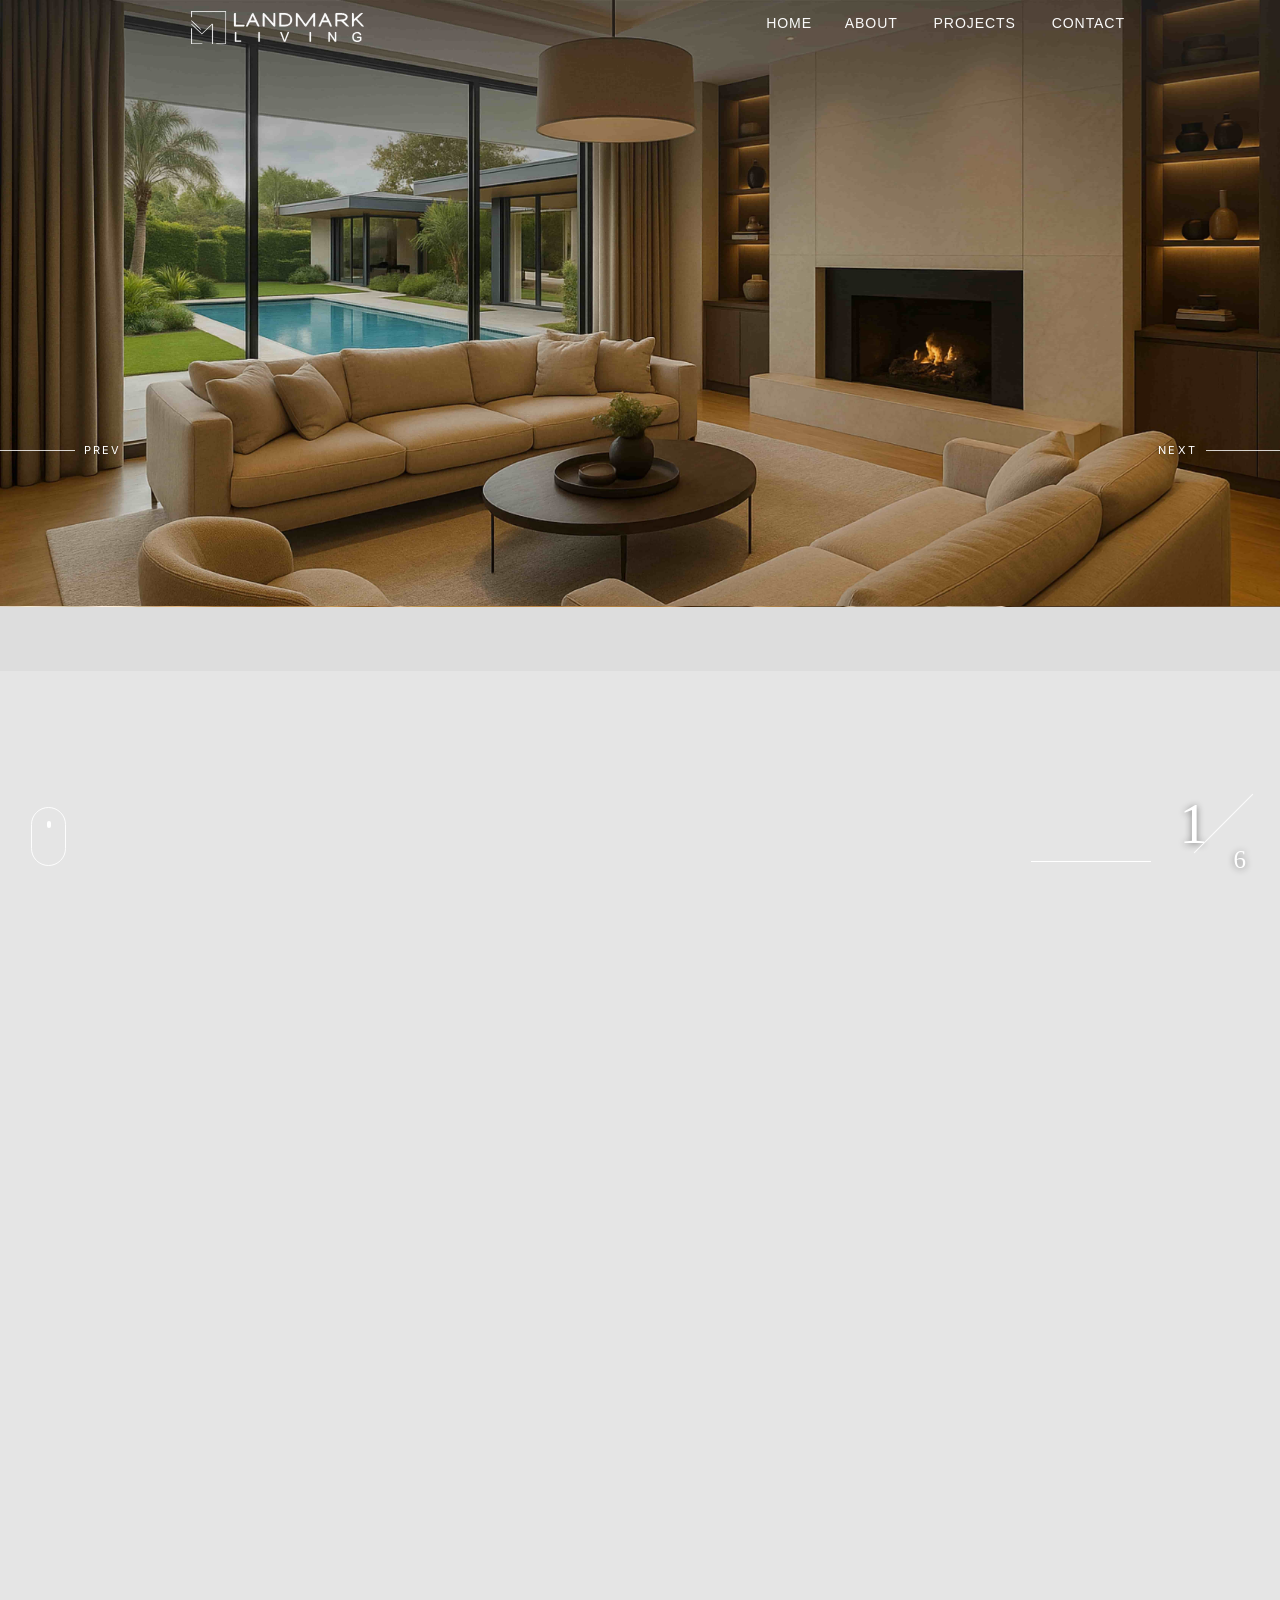
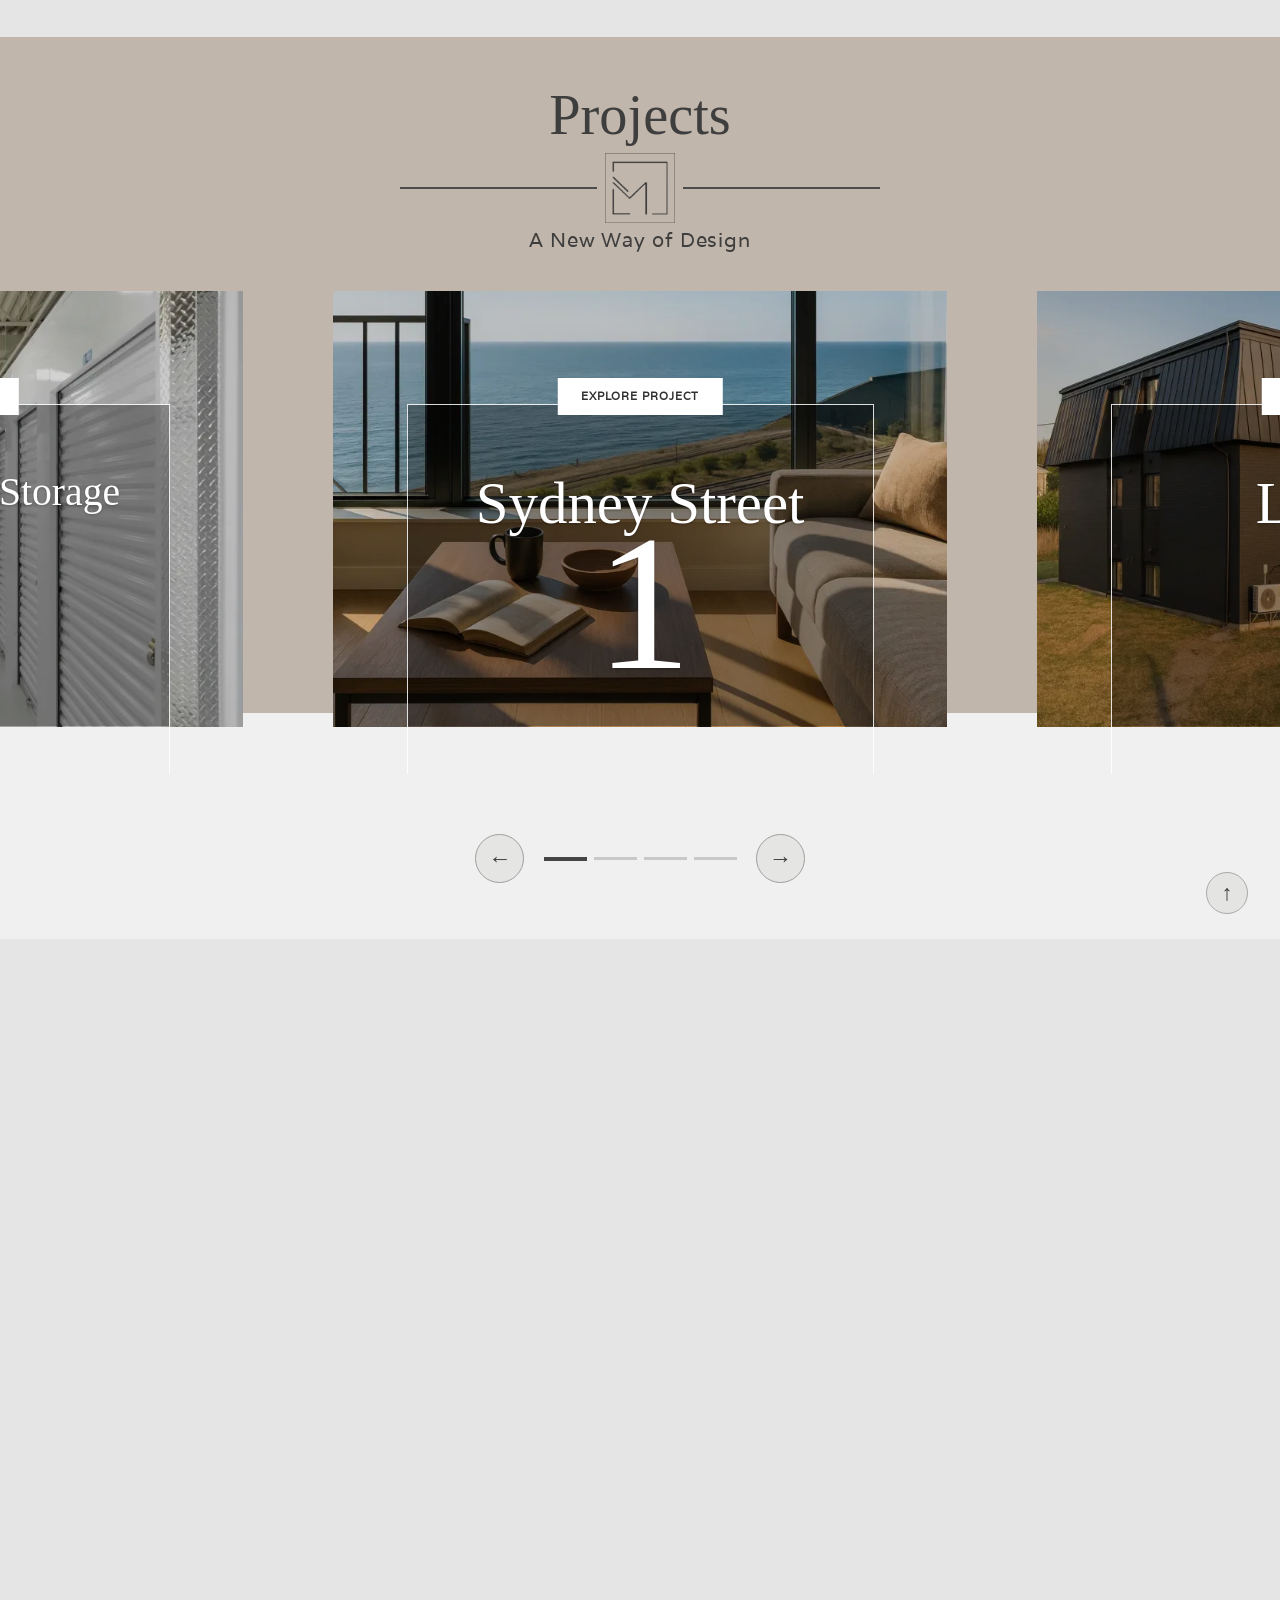
==== index.html @ d745aa83 "Update index.html" ====
<!DOCTYPE html>

<!-- This site was created in Webflow. https://webflow.com --><!-- Last Published: Sun Nov 01 2026 12:40:17 GMT+0000 (Coordinated Universal Time) --><html data-wf-domain="soheils-stupendous-site-1f546d.webflow.io" data-wf-page="688b72a095ca8d1f696fed95" data-wf-site="688b72a095ca8d1f696fec8b" data-wf-status="0" lang="en"><head><meta charset="utf-8"/><title>Landmark Living Inc.</title><meta content="Land &amp; Property Development, Community Development, Real Estate" name="description"/><meta content="Landmark Living Inc." property="og:title"/><meta content="Land &amp; Property Development, Community Development, Real Estate" property="og:description"/><meta content="https://cdn.prod.website-files.com/688b72a095ca8d1f696fec8b/68bac70689e53a8ae0db61be_Backup_of_Landmark%20Living%20Graphic%20Identity.png" property="og:image"/><meta content="Landmark Living Inc." name="twitter:title"/><meta content="Land &amp; Property Development, Community Development, Real Estate" name="twitter:description"/><meta content="website" property="og:type"/><meta content="summary_large_image" name="twitter:card"/><meta content="width=device-width, initial-scale=1" name="viewport"/><meta content="Webflow" name="generator"/><link href="cdn-assets/cdn.prod.website-files.com/688b72a095ca8d1f696fec8b/css/soheils-stupendous-site-1f546d.webflow.shared.22dd5384a.css" rel="stylesheet" type="text/css"/><link href="https://fonts.googleapis.com" rel="preconnect"/><link crossorigin="anonymous" href="https://fonts.gstatic.com" rel="preconnect"/><script src="cdn-assets/ajax.googleapis.com/ajax/libs/webfont/1.6.26/webfont.js" type="text/javascript"></script><script type="text/javascript">WebFont.load({  google: {    families: ["Droid Sans:400,700","Ubuntu:300,300italic,400,400italic,500,500italic,700,700italic","Lato:100,100italic,300,300italic,400,400italic,700,700italic,900,900italic","Varela:400","Inter:300,400,500,600,700"]  }});</script><script type="text/javascript">!function(o,c){var n=c.documentElement,t=" w-mod-";n.className+=t+"js",("ontouchstart"in o||o.DocumentTouch&&c instanceof DocumentTouch)&&(n.className+=t+"touch")}(window,document);</script><link href="cdn-assets/cdn.prod.website-files.com/688b72a095ca8d1f696fec8b/68bac8625ce5940a12f87d5a_Backup_of_Landmark%20Living%20Graphic%20Identity02.png" rel="shortcut icon" type="image/x-icon"/><link href="cdn-assets/cdn.prod.website-files.com/688b72a095ca8d1f696fec8b/68bac84bd9e0befc119d89de_Backup_of_Landmark%20Living%20Graphic%20Identity.png" rel="apple-touch-icon"/><link href="https://www.llinc.ca" rel="canonical"/><link href="site-patches.css" rel="stylesheet"/><style id="landmark-hero-controls-style">
/* LANDMARK LIVING — precision controls inspired by reference video.
   Scoped to the 6-slide Home hero only. All original images, slide motions,
   Webflow transitions, headline layouts and responsive patches remain intact. */
.slider-7.ll-film-hero { position: relative; }
.slider-7.ll-film-hero > .w-slider-arrow-left,
.slider-7.ll-film-hero > .w-slider-arrow-right {
  position: absolute !important;
  top: 50% !important;
  bottom: auto !important;
  margin: 0 !important;
  width: clamp(100px, 9.5vw, 188px) !important;
  height: 68px !important;
  display: flex !important;
  align-items: center;
  justify-content: flex-start;
  gap: 9px;
  z-index: 9;
  overflow: visible !important;
  transform: translateY(-50%);
  color: white;
  text-decoration: none;
  background: transparent;
  -webkit-tap-highlight-color: transparent;
  cursor: pointer;
  transition: opacity .24s ease;
}
.slider-7.ll-film-hero > .w-slider-arrow-left {
  left: 0 !important;
  right: auto !important;
}
.slider-7.ll-film-hero > .w-slider-arrow-right {
  right: 0 !important;
  left: auto !important;
  justify-content: flex-end;
}
.slider-7.ll-film-hero .ll-control-label {
  color: #fff;
  font: 400 11px/1.15 Inter, Arial, sans-serif;
  letter-spacing: .19em;
  text-transform: uppercase;
  text-shadow: 0 1px 8px rgba(0,0,0,.55);
  white-space: nowrap;
  transition: opacity .2s ease;
}
.slider-7.ll-film-hero .ll-control-rule {
  flex: 1 1 45px;
  display: block;
  height: 1px;
  background: rgba(255,255,255,.8);
  min-width: 28px;
  transition: background .2s ease, transform .25s ease;
}
.slider-7.ll-film-hero > .w-slider-arrow-left:hover .ll-control-rule,
.slider-7.ll-film-hero > .w-slider-arrow-right:hover .ll-control-rule {
  background: #fff;
  transform: scaleX(1.08);
}
.slider-7.ll-film-hero > .w-slider-arrow-left:hover .ll-control-label,
.slider-7.ll-film-hero > .w-slider-arrow-right:hover .ll-control-label { opacity: .72; }
.slider-7.ll-film-hero > .w-slider-arrow-left:focus-visible,
.slider-7.ll-film-hero > .w-slider-arrow-right:focus-visible,
.slider-7.ll-film-hero > .ll-mouse-cue:focus-visible {
  outline: 2px solid #fff !important;
  outline-offset: 3px;
}
/* Native Webflow dots still exist (visually hidden) so its slide engine and
   interaction events continue working; they drive the custom counter. */
.slider-7.ll-film-hero > .ll-mouse-cue {
  position: absolute;
  z-index: 9;
  left: clamp(22px, 2.45vw, 54px);
  bottom: clamp(22px, 3.8vh, 45px);
  display: block;
  width: 35px;
  height: 59px;
  border: 1.6px solid rgba(255,255,255,.9);
  border-radius: 22px;
  background: transparent;
  padding: 0;
  cursor: pointer;
  transition: opacity .2s ease;
  -webkit-tap-highlight-color: transparent;
}
.slider-7.ll-film-hero > .ll-mouse-cue:hover { opacity: .72; }
.slider-7.ll-film-hero .ll-mouse-wheel {
  position: absolute;
  left: 50%; top: 13px;
  width: 4px; height: 7px;
  border-radius: 10px;
  background: #fff;
  transform: translateX(-50%);
  animation: ll-scroll-nudge 2s ease-in-out infinite;
}
@keyframes ll-scroll-nudge {
  0%,100% {top:12px;opacity:.9;}
  75% {top:26px;opacity:.2;}
}
.slider-7.ll-film-hero > .ll-slide-index {
  position: absolute;
  z-index: 9;
  bottom: clamp(20px, 3.3vh, 40px);
  right: clamp(22px, 2.65vw, 60px);
  width: clamp(185px, 16.8vw, 322px);
  height: 104px;
  color: #fff;
  font-family: Georgia, 'Times New Roman', serif;
  pointer-events: none;
  text-shadow: 0 1px 7px rgba(0,0,0,.48);
}
.slider-7.ll-film-hero .ll-readout {
  position: absolute;
  right: 0;
  top: 0;
  height: 84px;
  width: 87px;
  display: flex;
  align-items: flex-end;
  justify-content: flex-end;
}
.slider-7.ll-film-hero .ll-current {
  font-size: 56px;
  line-height: .92;
  font-weight: 400;
  font-variant-numeric: tabular-nums;
  min-width: 30px;
  text-align: right;
}
.slider-7.ll-film-hero .ll-slash {
  height: 83px;
  width: 1px;
  display: block;
  flex: 0 0 1px;
  margin: 0 10px -15px 15px;
  background: rgba(255,255,255,.9);
  transform: rotate(45deg);
  transform-origin: center center;
}
.slider-7.ll-film-hero .ll-total {
  margin-bottom: -22px;
  font-size: 25px;
  font-variant-numeric: tabular-nums;
  font-weight: 400;
  line-height: 1;
}
.slider-7.ll-film-hero .ll-timeline {
  position: absolute;
  bottom: 8px;
  left: 0;
  width: calc(100% - 95px);
  height: 1px;
  background: rgba(255,255,255,.58);
}
.slider-7.ll-film-hero .ll-timeline-fill {
  display: block;
  height: 1px;
  width: 0;
  background: #fff;
}
@keyframes ll-slide-progress { from {width:0} to {width:100%} }
@keyframes ll-index-change { from {opacity:.35;transform:translateY(8px)} to {opacity:1;transform:translateY(0)} }
.slider-7.ll-film-hero .ll-current.ll-changed { animation: ll-index-change .45s ease both; }
@media(max-width:991px) {
  .slider-7.ll-film-hero > .w-slider-arrow-left,
  .slider-7.ll-film-hero > .w-slider-arrow-right {
    width: 100px !important;
    height: 58px !important;
  }
  .slider-7.ll-film-hero .ll-control-label { font-size: 10px; }
  .slider-7.ll-film-hero > .ll-slide-index { right: 20px; bottom: 36px; width: 190px; height: 84px; }
  .slider-7.ll-film-hero .ll-readout { transform: scale(.85);transform-origin: bottom right; }
  .slider-7.ll-film-hero .ll-timeline {width: calc(100% - 83px);}
}
@media(max-width:767px) {
  .slider-7.ll-film-hero > .w-slider-arrow-left,
  .slider-7.ll-film-hero > .w-slider-arrow-right {
    top: 57% !important;
    width: clamp(54px, 17vw, 83px) !important;
    height: 51px !important;
    gap: 5px;
  }
  .slider-7.ll-film-hero .ll-control-rule { min-width: 10px; flex-basis: 12px; }
  .slider-7.ll-film-hero .ll-control-label { font-size: 8px; letter-spacing: .1em; }
  .slider-7.ll-film-hero > .ll-mouse-cue { left: 18px; bottom: 38px; width: 25px; height: 43px; border-width: 1.3px; }
  .slider-7.ll-film-hero .ll-mouse-wheel { top: 9px; width: 3px; height: 5px; }
  .slider-7.ll-film-hero > .ll-slide-index { right: 17px; bottom: 41px; height: 72px; width: 154px; }
  .slider-7.ll-film-hero .ll-readout { top: 0; height: 59px; width: 70px; transform: none; }
  .slider-7.ll-film-hero .ll-current { font-size: 38px; min-width: 22px; }
  .slider-7.ll-film-hero .ll-slash {height: 51px; margin: 0 7px -10px 9px;}
  .slider-7.ll-film-hero .ll-total { font-size: 17px; margin-bottom: -13px; }
  .slider-7.ll-film-hero .ll-timeline {bottom: 6px;width: calc(100% - 78px);}
}
@media(max-width:359px) {
  .slider-7.ll-film-hero > .w-slider-arrow-left,
  .slider-7.ll-film-hero > .w-slider-arrow-right { width: 51px !important; }
  .slider-7.ll-film-hero .ll-control-label {font-size:7.6px;letter-spacing:0;}
}
@media(prefers-reduced-motion: reduce) {
  .slider-7.ll-film-hero .ll-mouse-wheel,
  .slider-7.ll-film-hero .ll-current.ll-changed,
  .slider-7.ll-film-hero .ll-timeline-fill { animation: none !important; }
}


/* Desktop-only trailing circular cursor shadow on the Home hero. */
.ll-pointer-echo {
  position: fixed;
  left: 0;
  top: 0;
  width: 30px;
  height: 30px;
  border-radius: 50%;
  pointer-events: none;
  z-index: 10000;
  opacity: 0;
  visibility: hidden;
  background: rgba(15, 20, 24, .33);
  border: 1px solid rgba(255, 255, 255, .12);
  box-shadow: 0 4px 13px rgba(0, 0, 0, .14);
  transform: translate3d(-100px, -100px, 0) translate(-50%, -50%);
  will-change: transform, opacity;
  transition: opacity .2s ease, visibility .2s ease;
}
.ll-pointer-echo.ll-visible { opacity: 1; visibility: visible; }
@media (hover: none), (pointer: coarse), (prefers-reduced-motion: reduce) {
  .ll-pointer-echo { display: none !important; }
}
</style><style id="llp-project-carousel-style">/* Landmark Living: Projects carousel V3 - preserve original hero, brand fonts and all site-patches */
.body > .section-4:has(+ #our-projects){margin-bottom:-155px!important}
.body > #our-projects + .section-6{margin-top:0!important;top:0!important}
#our-projects{--llp-card-width:min(48vw,880px);--llp-card-gap:clamp(62px,7vw,132px);
 position:relative!important;z-index:30!important;isolation:isolate;width:100%!important;max-width:100%!important;
 margin:0!important;overflow:hidden!important;box-sizing:border-box;
 padding:clamp(30px,3.5vw,56px) 0 clamp(40px,4vw,70px)!important;
 background:linear-gradient(to bottom,#c1b6ab 0%,#c1b6ab 75%,#f0f0f0 75%,#f0f0f0 100%)!important;
}
#our-projects *,#our-projects *::before,#our-projects *::after{box-sizing:border-box}
#our-projects .llp-sr-only,#our-projects .llp-screen-reader{position:absolute!important;width:1px!important;height:1px!important;padding:0!important;margin:-1px!important;overflow:hidden!important;clip:rect(0,0,0,0)!important;white-space:nowrap!important;border:0!important}
#our-projects .llp-intro{display:flex;position:relative;z-index:2;flex-direction:column;align-items:center;justify-content:center;width:100%;max-width:100%;margin:0 auto clamp(20px,2.8vw,40px);padding:0 16px;text-align:center;color:#3e3e3e;opacity:1!important;visibility:visible!important;transform:none!important;}
#our-projects .llp-title{margin:0 0 5px;padding:0;color:#3e3e3e;font-family:Giveny4,Giveny1,Georgia,serif!important;font-size:clamp(37px,4.4vw,68px);font-weight:400!important;line-height:1.2;text-align:center;text-transform:none;letter-spacing:0;}
#our-projects .llp-line-logo{display:flex;align-items:center;justify-content:center;gap:8px;width:min(480px,78vw);height:67px;margin:0 auto 1px}
#our-projects .llp-rule{height:2px;flex:1;background:#4c4c4c;min-width:0;}
#our-projects .llp-brand-mark{width:70px!important;height:70px!important;min-width:70px;max-width:70px!important;object-fit:contain;margin:0!important;padding:0!important;opacity:1!important;}
#our-projects .llp-subtitle{font-family:Varela,Arial,Helvetica,sans-serif!important;margin:5px 0 0;padding:0;color:#3e3e3e;font-size:clamp(16px,1.55vw,24px);font-weight:400;line-height:1.4;text-align:center}
#our-projects .llp-window{position:relative!important;display:block;width:100%;max-width:none;height:calc(var(--llp-card-width)*.78 + 60px);margin:0;padding:0;overflow:visible!important;}
#our-projects .llp-track{position:absolute;top:0;left:0;display:flex;flex-direction:row;align-items:flex-start;gap:var(--llp-card-gap);width:max-content!important;max-width:none;transform:translate3d(0,0,0);transition:none;will-change:transform;opacity:1!important;visibility:visible!important;}
#our-projects .llp-card{position:relative!important;flex:0 0 var(--llp-card-width);width:var(--llp-card-width)!important;height:calc(var(--llp-card-width)*.71);min-width:0;max-width:none;margin:0!important;padding:0!important;display:block!important;overflow:visible!important;transform:scale(.965);opacity:.75;isolation:isolate;transition:transform 880ms cubic-bezier(.22,.8,.25,1),opacity 880ms ease;}
#our-projects .llp-card.is-active{transform:scale(1);opacity:1}
#our-projects .llp-photo{position:absolute;inset:0;width:100%!important;max-width:100%!important;height:100%!important;object-fit:cover;display:block;opacity:1!important;filter:saturate(.88) brightness(.90);transition:filter 880ms ease}
#our-projects .llp-card.is-active .llp-photo{filter:saturate(1) brightness(1)}
#our-projects .llp-darken{position:absolute;inset:0;background:rgba(10,9,8,.18);pointer-events:none;z-index:1}
#our-projects .llp-frame{position:absolute;left:12%;right:12%;top:26%;height:85%;z-index:2;pointer-events:none;border:1px solid rgba(255,255,255,.85);background:linear-gradient(to bottom,rgba(0,0,0,.32) 0%,rgba(0,0,0,.32) 87%,transparent 87%,transparent 100%);}
#our-projects .llp-visit{position:absolute;top:20%;left:50%;transform:translateX(-50%);z-index:4;display:block;white-space:nowrap;text-decoration:none;background:#fff;color:#303030;padding:12px 23px;font:600 clamp(11px,.88vw,13px)/1.15 Varela,Arial,sans-serif;transition:background .25s,color .25s}
#our-projects .llp-visit:hover,#our-projects .llp-visit:focus-visible{background:#333;color:#fff}
#our-projects .llp-name,#our-projects .llp-number{position:absolute!important;z-index:3;display:block;width:auto;left:4%;right:4%;text-align:center;font-family:Giveny4,Giveny1,Georgia,serif!important;font-weight:400!important;color:#fff;pointer-events:none;text-shadow:0 1px 3px #0004;}
#our-projects .llp-name{top:41%;font-size:clamp(33px,4.6vw,77px);line-height:1.15;white-space:normal;}
#our-projects .llp-card[data-llp-project="3"] .llp-name{font-size:clamp(24px,3.1vw,48px)}
#our-projects .llp-number{top:53%;font-size:clamp(145px,15vw,260px);line-height:.85;letter-spacing:-.035em}
#our-projects .llp-footer-controls{position:relative!important;z-index:50!important;display:flex!important;align-items:center;justify-content:center;gap:clamp(13px,1.5vw,24px);width:100%;height:58px;margin:0 auto;pointer-events:auto!important;}
#our-projects .llp-arrow{display:grid;place-items:center;flex:0 0 49px;width:49px;height:49px;border:1px solid #9e9e9e;border-radius:50%;padding:0;background:#e5e5e3;color:#3e3e3e;font:400 23px/1 Georgia,serif;cursor:pointer;position:relative;z-index:60;pointer-events:auto!important;outline-offset:4px;transition:transform .25s,background .25s}
#our-projects .llp-arrow:before{content:"";position:absolute;inset:-12px;background:#7775;border-radius:50%;transform:scale(.6);opacity:0;z-index:-1;transition:transform .3s,opacity .3s}
#our-projects .llp-arrow:hover:before,#our-projects .llp-arrow:focus-visible:before{transform:scale(1);opacity:1}
#our-projects .llp-arrow:hover,#our-projects .llp-arrow:focus-visible{transform:scale(1.06);background:#d5d4d0}
#our-projects .llp-progress{display:flex;align-items:center;justify-content:center;gap:7px;position:relative;z-index:60}
#our-projects .llp-progress-dot{display:flex;align-items:center;justify-content:center;width:43px;height:20px;padding:0;border:0;background:transparent;cursor:pointer;pointer-events:auto!important;}
#our-projects .llp-progress-dot::after{content:"";width:100%;height:3px;background:#c8c8c8;transition:height .25s,background .25s}
#our-projects .llp-progress-dot[aria-current="true"]::after{height:4px;background:#444}
#our-projects .llp-back-to-top{position:absolute;z-index:50;right:clamp(15px,2.5vw,42px);bottom:clamp(16px,2vw,28px);width:42px;height:42px;display:grid;place-items:center;background:#e4e4e3;border:1px solid #aaa;border-radius:50%;font:400 22px/1 Georgia,serif;cursor:pointer;}
@media(max-width:991px){
 #our-projects{--llp-card-width:72vw;--llp-card-gap:clamp(30px,5vw,66px)}
 #our-projects .llp-name{font-size:clamp(30px,5vw,48px)}
 #our-projects .llp-card[data-llp-project="3"] .llp-name{font-size:clamp(22px,3.5vw,34px)}
 #our-projects .llp-number{font-size:clamp(118px,17vw,200px)}
}
@media(max-width:767px){
 #our-projects{--llp-card-width:78vw;--llp-card-gap:16px;padding:24px 0 50px!important;background:linear-gradient(to bottom,#c1b6ab 0%,#c1b6ab 78%,#f0f0f0 78%,#f0f0f0 100%)!important}
 #our-projects .llp-intro{margin-bottom:18px}
 #our-projects .llp-title{font-size:clamp(32px,8vw,49px)}
 #our-projects .llp-line-logo{height:48px;width:min(310px,80vw)}
 #our-projects .llp-brand-mark{width:51px!important;height:51px!important;min-width:51px}
 #our-projects .llp-subtitle{font-size:clamp(14px,3.8vw,19px)}
 #our-projects .llp-window{height:calc(var(--llp-card-width)*1.10 + 42px)}
 #our-projects .llp-card{height:calc(var(--llp-card-width)*1.10)}
 #our-projects .llp-frame{top:24%;height:87%;left:9%;right:9%}
 #our-projects .llp-visit{top:19%;padding:10px 13px;font-size:10px}
 #our-projects .llp-name{top:39%;font-size:clamp(23px,6.1vw,35px)}
 #our-projects .llp-card[data-llp-project="3"] .llp-name{font-size:clamp(18px,4.4vw,29px)}
 #our-projects .llp-number{top:54%;font-size:clamp(105px,37vw,170px)}
 #our-projects .llp-arrow{width:42px;height:42px;flex-basis:42px;font-size:18px}
 #our-projects .llp-progress-dot{width:clamp(23px,7vw,37px)}
}
@media(prefers-reduced-motion:reduce){#our-projects .llp-track,#our-projects .llp-card,#our-projects .llp-photo{transition:none!important}}

/* LLinc Our Projects V4 — continuous, reference-accurate horizontal rail.
   Keep every card the SAME size and opacity while the entire rail moves. */
#our-projects .llp-track {
  transform: translate3d(0, 0, 0);
  will-change: transform;
  backface-visibility: hidden;
}
#our-projects .llp-card,
#our-projects .llp-card.is-active {
  transform: none !important;
  opacity: 1 !important;
  transition: none !important;
  backface-visibility: hidden;
}
#our-projects .llp-photo,
#our-projects .llp-card.is-active .llp-photo {
  filter: none !important;
  transition: none !important;
}
#our-projects .llp-window {
  overflow: visible !important;
}
</style></head><body class="body"><div class="navbar w-nav" data-animation="default" data-collapse="medium" data-doc-height="1" data-duration="400" data-easing="ease" data-easing2="ease" data-no-scroll="1" data-w-id="06ab6c64-468c-b44e-1b8c-856deb96ba7f" role="banner"><img alt="" class="image-31" loading="lazy" src="cdn-assets/cdn.prod.website-files.com/688b72a095ca8d1f696fec8b/68b2c2a676f4e41ed2b5d569_logo.svg" width="173"/><div class="nav-container w-container"><nav class="nav-menu w-nav-menu" role="navigation"><div class="nav-link-wrapper"><a aria-current="page" class="nav-link w-nav-link w--current" href="index.html">Home</a><a aria-current="page" class="nav-link move-down hide-on-tab w-nav-link w--current" href="index.html">Home</a></div><div class="nav-link-wrapper"><a class="nav-link w-nav-link" href="about/index.html">About</a><a class="nav-link move-down hide-on-tab w-nav-link" href="about/index.html">About</a></div><div class="nav-link-wrapper"><a class="nav-link w-nav-link" href="projects/index.html">PROJECTS</a><a class="nav-link move-down hide-on-tab w-nav-link" href="projects/index.html">PROJECTS</a></div><div class="nav-link-wrapper"><a class="nav-link w-nav-link" href="blog/index.html">Contact</a><a class="nav-link move-down hide-on-tab w-nav-link" href="blog/index.html">Contact</a></div></nav><div class="menu-button w-nav-button"><div class="burger-icon w-icon-nav-menu"></div></div></div></div><div class="slider-7 w-slider ll-film-hero" data-animation="slide" data-autoplay="false" data-autoplay-limit="0" data-delay="6000" data-disable-swipe="true" data-duration="2400" data-easing="ease-in-out" data-hide-arrows="false" data-infinite="true" data-nav-spacing="3"><div class="mask-5 w-slider-mask"><div class="slide-13 w-slide" data-w-id="0149dde7-49af-02b6-4a04-9d9f7ae54d5e"><div class="div-block-27"><img alt="" class="image-56" loading="lazy" sizes="(max-width: 6758px) 100vw, 6758px" src="cdn-assets/cdn.prod.website-files.com/688b72a095ca8d1f696fec8b/68ce9a15f394ef82f957346e_z11111.jpg" srcset="cdn-assets/cdn.prod.website-files.com/688b72a095ca8d1f696fec8b/68ce9a15f394ef82f957346e_z11111-p-500.jpg 500w, cdn-assets/cdn.prod.website-files.com/688b72a095ca8d1f696fec8b/68ce9a15f394ef82f957346e_z11111-p-800.jpg 800w, cdn-assets/cdn.prod.website-files.com/688b72a095ca8d1f696fec8b/68ce9a15f394ef82f957346e_z11111-p-1080.jpg 1080w, cdn-assets/cdn.prod.website-files.com/688b72a095ca8d1f696fec8b/68ce9a15f394ef82f957346e_z11111-p-1600.jpg 1600w, cdn-assets/cdn.prod.website-files.com/688b72a095ca8d1f696fec8b/68ce9a15f394ef82f957346e_z11111-p-2000.jpg 2000w, cdn-assets/cdn.prod.website-files.com/688b72a095ca8d1f696fec8b/68ce9a15f394ef82f957346e_z11111-p-2600.jpg 2600w, cdn-assets/cdn.prod.website-files.com/688b72a095ca8d1f696fec8b/68ce9a15f394ef82f957346e_z11111.jpg 6758w"/></div><div class="div-block-28 w-clearfix"><img alt="" class="image-46" data-w-id="e45b8beb-96f1-a06a-77f0-f3b681bcca13" loading="lazy" sizes="(max-width: 2890px) 100vw, 2890px" src="cdn-assets/cdn.prod.website-files.com/688b72a095ca8d1f696fec8b/68bee83667e88a9b9ac01df5_140.webp" srcset="cdn-assets/cdn.prod.website-files.com/688b72a095ca8d1f696fec8b/68bee83667e88a9b9ac01df5_140-p-500.webp 500w, cdn-assets/cdn.prod.website-files.com/688b72a095ca8d1f696fec8b/68bee83667e88a9b9ac01df5_140-p-800.webp 800w, cdn-assets/cdn.prod.website-files.com/688b72a095ca8d1f696fec8b/68bee83667e88a9b9ac01df5_140-p-1080.webp 1080w, cdn-assets/cdn.prod.website-files.com/688b72a095ca8d1f696fec8b/68bee83667e88a9b9ac01df5_140-p-1600.webp 1600w, cdn-assets/cdn.prod.website-files.com/688b72a095ca8d1f696fec8b/68bee83667e88a9b9ac01df5_140-p-2000.webp 2000w, cdn-assets/cdn.prod.website-files.com/688b72a095ca8d1f696fec8b/68bee83667e88a9b9ac01df5_140.webp 2890w"/></div></div><div class="w-slide" data-w-id="4a82bcde-8d06-6606-1344-755135ab56c8"><div class="div-block-32"><img alt="" class="image-57" loading="lazy" sizes="(max-width: 6764px) 100vw, 6764px" src="cdn-assets/cdn.prod.website-files.com/688b72a095ca8d1f696fec8b/68c03a24b64b89a0865c4ca4_4565645665.webp" srcset="cdn-assets/cdn.prod.website-files.com/688b72a095ca8d1f696fec8b/68c03a24b64b89a0865c4ca4_4565645665-p-500.webp 500w, cdn-assets/cdn.prod.website-files.com/688b72a095ca8d1f696fec8b/68c03a24b64b89a0865c4ca4_4565645665-p-800.webp 800w, cdn-assets/cdn.prod.website-files.com/688b72a095ca8d1f696fec8b/68c03a24b64b89a0865c4ca4_4565645665-p-1080.webp 1080w, cdn-assets/cdn.prod.website-files.com/688b72a095ca8d1f696fec8b/68c03a24b64b89a0865c4ca4_4565645665-p-1600.webp 1600w, cdn-assets/cdn.prod.website-files.com/688b72a095ca8d1f696fec8b/68c03a24b64b89a0865c4ca4_4565645665-p-2000.webp 2000w, cdn-assets/cdn.prod.website-files.com/688b72a095ca8d1f696fec8b/68c03a24b64b89a0865c4ca4_4565645665-p-2600.webp 2600w, cdn-assets/cdn.prod.website-files.com/688b72a095ca8d1f696fec8b/68c03a24b64b89a0865c4ca4_4565645665-p-3200.webp 3200w, cdn-assets/cdn.prod.website-files.com/688b72a095ca8d1f696fec8b/68c03a24b64b89a0865c4ca4_4565645665.webp 6764w"/></div><div class="div-block-30 w-clearfix"><img alt="" class="image-46" data-w-id="4a82bcde-8d06-6606-1344-755135ab56cc" loading="lazy" sizes="(max-width: 2890px) 100vw, 2890px" src="cdn-assets/cdn.prod.website-files.com/688b72a095ca8d1f696fec8b/68c18a7f2b5c86a7fc957f7d_150.webp" srcset="cdn-assets/cdn.prod.website-files.com/688b72a095ca8d1f696fec8b/68c18a7f2b5c86a7fc957f7d_150-p-500.webp 500w, cdn-assets/cdn.prod.website-files.com/688b72a095ca8d1f696fec8b/68c18a7f2b5c86a7fc957f7d_150-p-800.webp 800w, cdn-assets/cdn.prod.website-files.com/688b72a095ca8d1f696fec8b/68c18a7f2b5c86a7fc957f7d_150-p-1080.webp 1080w, cdn-assets/cdn.prod.website-files.com/688b72a095ca8d1f696fec8b/68c18a7f2b5c86a7fc957f7d_150-p-1600.webp 1600w, cdn-assets/cdn.prod.website-files.com/688b72a095ca8d1f696fec8b/68c18a7f2b5c86a7fc957f7d_150-p-2000.webp 2000w, cdn-assets/cdn.prod.website-files.com/688b72a095ca8d1f696fec8b/68c18a7f2b5c86a7fc957f7d_150.webp 2890w"/></div></div><div class="w-slide" data-w-id="483a773e-d0bc-aca2-3d99-1b38066cc179"><div class="div-block-15"><img alt="" class="image-58" loading="lazy" sizes="100vw" src="cdn-assets/cdn.prod.website-files.com/688b72a095ca8d1f696fec8b/68aef5fd860526a0cf3b63b0_100.webp" srcset="cdn-assets/cdn.prod.website-files.com/688b72a095ca8d1f696fec8b/68aef5fd860526a0cf3b63b0_100-p-500.webp 500w, cdn-assets/cdn.prod.website-files.com/688b72a095ca8d1f696fec8b/68aef5fd860526a0cf3b63b0_100-p-800.webp 800w, cdn-assets/cdn.prod.website-files.com/688b72a095ca8d1f696fec8b/68aef5fd860526a0cf3b63b0_100-p-1080.webp 1080w, cdn-assets/cdn.prod.website-files.com/688b72a095ca8d1f696fec8b/68aef5fd860526a0cf3b63b0_100-p-1600.webp 1600w, cdn-assets/cdn.prod.website-files.com/688b72a095ca8d1f696fec8b/68aef5fd860526a0cf3b63b0_100-p-2000.webp 2000w, cdn-assets/cdn.prod.website-files.com/688b72a095ca8d1f696fec8b/68aef5fd860526a0cf3b63b0_100-p-2600.webp 2600w, cdn-assets/cdn.prod.website-files.com/688b72a095ca8d1f696fec8b/68aef5fd860526a0cf3b63b0_100-p-3200.webp 3200w, cdn-assets/cdn.prod.website-files.com/688b72a095ca8d1f696fec8b/68aef5fd860526a0cf3b63b0_100.webp 6792w"/></div><div class="div-block-29 w-clearfix"><img alt="" class="image-46" data-w-id="483a773e-d0bc-aca2-3d99-1b38066cc17d" loading="lazy" sizes="(max-width: 2890px) 100vw, 2890px" src="cdn-assets/cdn.prod.website-files.com/688b72a095ca8d1f696fec8b/68bee83680133ee2863eebe5_130.webp" srcset="cdn-assets/cdn.prod.website-files.com/688b72a095ca8d1f696fec8b/68bee83680133ee2863eebe5_130-p-500.webp 500w, cdn-assets/cdn.prod.website-files.com/688b72a095ca8d1f696fec8b/68bee83680133ee2863eebe5_130-p-800.webp 800w, cdn-assets/cdn.prod.website-files.com/688b72a095ca8d1f696fec8b/68bee83680133ee2863eebe5_130-p-1080.webp 1080w, cdn-assets/cdn.prod.website-files.com/688b72a095ca8d1f696fec8b/68bee83680133ee2863eebe5_130-p-1600.webp 1600w, cdn-assets/cdn.prod.website-files.com/688b72a095ca8d1f696fec8b/68bee83680133ee2863eebe5_130-p-2000.webp 2000w, cdn-assets/cdn.prod.website-files.com/688b72a095ca8d1f696fec8b/68bee83680133ee2863eebe5_130.webp 2890w"/></div></div><div class="w-slide" data-w-id="d68db060-246d-5f9d-cc6e-b26d3f69dde0"><div class="div-block-26"><img alt="" class="image-59" loading="lazy" sizes="100vw" src="cdn-assets/cdn.prod.website-files.com/688b72a095ca8d1f696fec8b/68bee89f7109bebee1c8350e_new.webp" srcset="cdn-assets/cdn.prod.website-files.com/688b72a095ca8d1f696fec8b/68bee89f7109bebee1c8350e_new-p-500.webp 500w, cdn-assets/cdn.prod.website-files.com/688b72a095ca8d1f696fec8b/68bee89f7109bebee1c8350e_new-p-800.webp 800w, cdn-assets/cdn.prod.website-files.com/688b72a095ca8d1f696fec8b/68bee89f7109bebee1c8350e_new-p-1080.webp 1080w, cdn-assets/cdn.prod.website-files.com/688b72a095ca8d1f696fec8b/68bee89f7109bebee1c8350e_new-p-1600.webp 1600w, cdn-assets/cdn.prod.website-files.com/688b72a095ca8d1f696fec8b/68bee89f7109bebee1c8350e_new-p-2000.webp 2000w, cdn-assets/cdn.prod.website-files.com/688b72a095ca8d1f696fec8b/68bee89f7109bebee1c8350e_new-p-2600.webp 2600w, cdn-assets/cdn.prod.website-files.com/688b72a095ca8d1f696fec8b/68bee89f7109bebee1c8350e_new-p-3200.webp 3200w, cdn-assets/cdn.prod.website-files.com/688b72a095ca8d1f696fec8b/68bee89f7109bebee1c8350e_new.webp 6758w"/></div><div class="div-block-31 w-clearfix"><img alt="" class="image-46" data-w-id="d68db060-246d-5f9d-cc6e-b26d3f69dde4" loading="lazy" sizes="(max-width: 2890px) 100vw, 2890px" src="cdn-assets/cdn.prod.website-files.com/688b72a095ca8d1f696fec8b/68c04c1c12bab5ce273ea726_78976765.webp" srcset="cdn-assets/cdn.prod.website-files.com/688b72a095ca8d1f696fec8b/68c04c1c12bab5ce273ea726_78976765-p-500.webp 500w, cdn-assets/cdn.prod.website-files.com/688b72a095ca8d1f696fec8b/68c04c1c12bab5ce273ea726_78976765-p-800.webp 800w, cdn-assets/cdn.prod.website-files.com/688b72a095ca8d1f696fec8b/68c04c1c12bab5ce273ea726_78976765-p-1080.webp 1080w, cdn-assets/cdn.prod.website-files.com/688b72a095ca8d1f696fec8b/68c04c1c12bab5ce273ea726_78976765-p-1600.webp 1600w, cdn-assets/cdn.prod.website-files.com/688b72a095ca8d1f696fec8b/68c04c1c12bab5ce273ea726_78976765-p-2000.webp 2000w, cdn-assets/cdn.prod.website-files.com/688b72a095ca8d1f696fec8b/68c04c1c12bab5ce273ea726_78976765.webp 2890w"/></div></div><div class="w-slide" data-w-id="b6235ff8-d78c-dbbc-7932-12b2502f11cb"><div class="div-block-23"><img alt="" class="image-60" loading="lazy" sizes="100vw" src="cdn-assets/cdn.prod.website-files.com/688b72a095ca8d1f696fec8b/68af04ad8ba7f6c1f60951ff_160.webp" srcset="cdn-assets/cdn.prod.website-files.com/688b72a095ca8d1f696fec8b/68af04ad8ba7f6c1f60951ff_160-p-500.webp 500w, cdn-assets/cdn.prod.website-files.com/688b72a095ca8d1f696fec8b/68af04ad8ba7f6c1f60951ff_160-p-800.webp 800w, cdn-assets/cdn.prod.website-files.com/688b72a095ca8d1f696fec8b/68af04ad8ba7f6c1f60951ff_160-p-1080.webp 1080w, cdn-assets/cdn.prod.website-files.com/688b72a095ca8d1f696fec8b/68af04ad8ba7f6c1f60951ff_160-p-1600.webp 1600w, cdn-assets/cdn.prod.website-files.com/688b72a095ca8d1f696fec8b/68af04ad8ba7f6c1f60951ff_160-p-2000.webp 2000w, cdn-assets/cdn.prod.website-files.com/688b72a095ca8d1f696fec8b/68af04ad8ba7f6c1f60951ff_160-p-2600.webp 2600w, cdn-assets/cdn.prod.website-files.com/688b72a095ca8d1f696fec8b/68af04ad8ba7f6c1f60951ff_160-p-3200.webp 3200w, cdn-assets/cdn.prod.website-files.com/688b72a095ca8d1f696fec8b/68af04ad8ba7f6c1f60951ff_160.webp 6759w"/></div><div class="div-block-22 w-clearfix"><img alt="" class="image-46" data-w-id="b6235ff8-d78c-dbbc-7932-12b2502f11cf" loading="lazy" sizes="(max-width: 2890px) 100vw, 2890px" src="cdn-assets/cdn.prod.website-files.com/688b72a095ca8d1f696fec8b/68bee83661a46aad44f8a8c2_170.webp" srcset="cdn-assets/cdn.prod.website-files.com/688b72a095ca8d1f696fec8b/68bee83661a46aad44f8a8c2_170-p-500.webp 500w, cdn-assets/cdn.prod.website-files.com/688b72a095ca8d1f696fec8b/68bee83661a46aad44f8a8c2_170-p-800.webp 800w, cdn-assets/cdn.prod.website-files.com/688b72a095ca8d1f696fec8b/68bee83661a46aad44f8a8c2_170-p-1080.webp 1080w, cdn-assets/cdn.prod.website-files.com/688b72a095ca8d1f696fec8b/68bee83661a46aad44f8a8c2_170-p-1600.webp 1600w, cdn-assets/cdn.prod.website-files.com/688b72a095ca8d1f696fec8b/68bee83661a46aad44f8a8c2_170-p-2000.webp 2000w, cdn-assets/cdn.prod.website-files.com/688b72a095ca8d1f696fec8b/68bee83661a46aad44f8a8c2_170.webp 2890w"/></div></div><div class="w-slide" data-w-id="a5c4f357-e2e9-af16-5fa2-50f8fd7167eb"><div class="div-block-47" data-w-id="1454ea5d-fd0b-e5d4-6768-c9c9866ac120"><img alt="" class="image-74" loading="lazy" sizes="(max-width: 3996px) 100vw, 3996px" src="cdn-assets/cdn.prod.website-files.com/688b72a095ca8d1f696fec8b/68e8f946579ff61729b92df9_z99999.jpg" srcset="cdn-assets/cdn.prod.website-files.com/688b72a095ca8d1f696fec8b/68e8f946579ff61729b92df9_z99999-p-500.jpg 500w, cdn-assets/cdn.prod.website-files.com/688b72a095ca8d1f696fec8b/68e8f946579ff61729b92df9_z99999-p-800.jpg 800w, cdn-assets/cdn.prod.website-files.com/688b72a095ca8d1f696fec8b/68e8f946579ff61729b92df9_z99999-p-1080.jpg 1080w, cdn-assets/cdn.prod.website-files.com/688b72a095ca8d1f696fec8b/68e8f946579ff61729b92df9_z99999-p-1600.jpg 1600w, cdn-assets/cdn.prod.website-files.com/688b72a095ca8d1f696fec8b/68e8f946579ff61729b92df9_z99999-p-2000.jpg 2000w, cdn-assets/cdn.prod.website-files.com/688b72a095ca8d1f696fec8b/68e8f946579ff61729b92df9_z99999.jpg 3996w"/></div><div class="div-block-22 w-clearfix"><img alt="" class="image-46" data-w-id="a5c4f357-e2e9-af16-5fa2-50f8fd7167ef" loading="lazy" sizes="(max-width: 2890px) 100vw, 2890px" src="cdn-assets/cdn.prod.website-files.com/688b72a095ca8d1f696fec8b/68e8f9703eb715e2ff2b17a2_z102.webp" srcset="cdn-assets/cdn.prod.website-files.com/688b72a095ca8d1f696fec8b/68e8f9703eb715e2ff2b17a2_z102-p-500.webp 500w, cdn-assets/cdn.prod.website-files.com/688b72a095ca8d1f696fec8b/68e8f9703eb715e2ff2b17a2_z102-p-800.webp 800w, cdn-assets/cdn.prod.website-files.com/688b72a095ca8d1f696fec8b/68e8f9703eb715e2ff2b17a2_z102-p-1080.webp 1080w, cdn-assets/cdn.prod.website-files.com/688b72a095ca8d1f696fec8b/68e8f9703eb715e2ff2b17a2_z102-p-1600.webp 1600w, cdn-assets/cdn.prod.website-files.com/688b72a095ca8d1f696fec8b/68e8f9703eb715e2ff2b17a2_z102-p-2000.webp 2000w, cdn-assets/cdn.prod.website-files.com/688b72a095ca8d1f696fec8b/68e8f9703eb715e2ff2b17a2_z102.webp 2890w"/></div></div></div><div aria-label="Previous slide" class="w-slider-arrow-left"><span aria-hidden="true" class="ll-control-rule"></span><span aria-hidden="true" class="ll-control-label">Prev</span></div><div aria-label="Next slide" class="w-slider-arrow-right"><span aria-hidden="true" class="ll-control-label">Next</span><span aria-hidden="true" class="ll-control-rule"></span></div><div class="slide-nav-6 w-slider-nav w-round w-num"></div>
<button aria-label="Scroll down to explore the site" class="ll-mouse-cue" type="button"><span aria-hidden="true" class="ll-mouse-wheel"></span></button>
<div aria-label="Hero slideshow progress" class="ll-slide-index"><div aria-label="Slide 1 of 6" aria-live="polite" class="ll-readout"><span class="ll-current">1</span><span aria-hidden="true" class="ll-slash"></span><span class="ll-total">6</span></div><div aria-hidden="true" class="ll-timeline"><span class="ll-timeline-fill"></span></div></div>
</div><section class="section-4"><div class="card-flex"><div class="large-card"><div class="card-text-block slide-from-left-animation"><img alt="" class="image-41" loading="lazy" sizes="90px" src="cdn-assets/cdn.prod.website-files.com/688b72a095ca8d1f696fec8b/68b2d9a6fdedba29db43b658_657657.webp" srcset="cdn-assets/cdn.prod.website-files.com/688b72a095ca8d1f696fec8b/68b2d9a6fdedba29db43b658_657657-p-500.webp 500w, cdn-assets/cdn.prod.website-files.com/688b72a095ca8d1f696fec8b/68b2d9a6fdedba29db43b658_657657.webp 734w" width="90"/><h2 class="heading-2">Home is where comfort begins</h2><h1 class="heading-26">At Landmark Living, home is More than a private space, it’s the foundation of a vibrant community. Here, comfort begins with modern design, thoughtful amenities, and a sense of belonging that transforms everyday living into something extraordinary.<br/></h1><a class="button-with-circle-icon w-inline-block" data-w-id="5636032a-1271-e473-ecbe-20e393bd2447" href="#"><p class="button-text">Explore</p><p class="button-text move-down hide-on-tab">Explore</p><div class="circle-absolute"></div></a></div></div><div class="features-image-wrapper flip-from-left-animation"><img alt="" class="image-6" data-w-id="967077d1-ba2b-95eb-8987-7de603b1a617" height="1900" loading="lazy" sizes="(max-width: 479px) 100vw, 450px" src="cdn-assets/cdn.prod.website-files.com/688b72a095ca8d1f696fec8b/68dc09ada9eb6c343b004e94_z454566.webp" srcset="cdn-assets/cdn.prod.website-files.com/688b72a095ca8d1f696fec8b/68dc09ada9eb6c343b004e94_z454566-p-500.webp 500w, cdn-assets/cdn.prod.website-files.com/688b72a095ca8d1f696fec8b/68dc09ada9eb6c343b004e94_z454566-p-800.webp 800w, cdn-assets/cdn.prod.website-files.com/688b72a095ca8d1f696fec8b/68dc09ada9eb6c343b004e94_z454566-p-1080.webp 1080w, cdn-assets/cdn.prod.website-files.com/688b72a095ca8d1f696fec8b/68dc09ada9eb6c343b004e94_z454566-p-1600.webp 1600w, cdn-assets/cdn.prod.website-files.com/688b72a095ca8d1f696fec8b/68dc09ada9eb6c343b004e94_z454566-p-2000.webp 2000w, cdn-assets/cdn.prod.website-files.com/688b72a095ca8d1f696fec8b/68dc09ada9eb6c343b004e94_z454566-p-2600.webp 2600w, cdn-assets/cdn.prod.website-files.com/688b72a095ca8d1f696fec8b/68dc09ada9eb6c343b004e94_z454566-p-3200.webp 3200w, cdn-assets/cdn.prod.website-files.com/688b72a095ca8d1f696fec8b/68dc09ada9eb6c343b004e94_z454566.webp 4802w" style="opacity:0" width="450"/></div></div></section><section aria-label="Our projects" class="llp-showcase" id="our-projects"><h2 class="llp-sr-only">Our Projects</h2><header aria-label="Our Projects — A New Way of Design" class="llp-intro">
<h2 class="llp-title">Projects</h2>
<div aria-hidden="true" class="llp-line-logo"><span class="llp-rule"></span><img alt="" class="llp-brand-mark" height="84" loading="eager" src="cdn-assets/cdn.prod.website-files.com/688b72a095ca8d1f696fec8b/68b2d9a6fdedba29db43b658_657657.webp" width="84"/><span class="llp-rule"></span></div>
<p class="llp-subtitle">A New Way of Design</p>
</header><div aria-label="Landmark Living projects" aria-roledescription="carousel" class="llp-window"><div class="llp-track" id="llpTrack"><article aria-label="1 of 4: Sydney Street" aria-roledescription="slide" class="llp-card" data-llp-project="0">
<img alt="Sydney Street project" class="llp-photo" decoding="async" loading="eager" sizes="(max-width: 767px) 78vw, (max-width: 991px) 72vw, min(44.8vw, 860px)" src="cdn-assets/cdn.prod.website-files.com/688b72a095ca8d1f696fec8b/6900dfc4b56b2a346b41b884_2.webp" srcset="cdn-assets/cdn.prod.website-files.com/688b72a095ca8d1f696fec8b/6900dfc4b56b2a346b41b884_2-p-500.webp 500w, cdn-assets/cdn.prod.website-files.com/688b72a095ca8d1f696fec8b/6900dfc4b56b2a346b41b884_2-p-800.webp 800w, cdn-assets/cdn.prod.website-files.com/688b72a095ca8d1f696fec8b/6900dfc4b56b2a346b41b884_2-p-1080.webp 1080w, cdn-assets/cdn.prod.website-files.com/688b72a095ca8d1f696fec8b/6900dfc4b56b2a346b41b884_2-p-1600.webp 1600w, cdn-assets/cdn.prod.website-files.com/688b72a095ca8d1f696fec8b/6900dfc4b56b2a346b41b884_2-p-2000.webp 2000w, cdn-assets/cdn.prod.website-files.com/688b72a095ca8d1f696fec8b/6900dfc4b56b2a346b41b884_2-p-2600.webp 2600w, cdn-assets/cdn.prod.website-files.com/688b72a095ca8d1f696fec8b/6900dfc4b56b2a346b41b884_2-p-3200.webp 3200w, cdn-assets/cdn.prod.website-files.com/688b72a095ca8d1f696fec8b/6900dfc4b56b2a346b41b884_2.webp 4611w"/>
<span aria-hidden="true" class="llp-darken"></span>
<span aria-hidden="true" class="llp-frame"></span>
<a class="llp-visit" href="projects/">EXPLORE PROJECT</a>
<span class="llp-name">Sydney Street</span><span aria-hidden="true" class="llp-number">1</span>
</article><article aria-label="2 of 4: LM460" aria-roledescription="slide" class="llp-card" data-llp-project="1">
<img alt="LM460 project" class="llp-photo" decoding="async" loading="lazy" sizes="(max-width: 767px) 78vw, (max-width: 991px) 72vw, min(44.8vw, 860px)" src="cdn-assets/cdn.prod.website-files.com/688b72a095ca8d1f696fec8b/6900dfdfe83084a5d5286896_00.webp" srcset="cdn-assets/cdn.prod.website-files.com/688b72a095ca8d1f696fec8b/6900dfdfe83084a5d5286896_00-p-500.webp 500w, cdn-assets/cdn.prod.website-files.com/688b72a095ca8d1f696fec8b/6900dfdfe83084a5d5286896_00-p-800.webp 800w, cdn-assets/cdn.prod.website-files.com/688b72a095ca8d1f696fec8b/6900dfdfe83084a5d5286896_00-p-1080.webp 1080w, cdn-assets/cdn.prod.website-files.com/688b72a095ca8d1f696fec8b/6900dfdfe83084a5d5286896_00-p-1600.webp 1600w, cdn-assets/cdn.prod.website-files.com/688b72a095ca8d1f696fec8b/6900dfdfe83084a5d5286896_00-p-2000.webp 2000w, cdn-assets/cdn.prod.website-files.com/688b72a095ca8d1f696fec8b/6900dfdfe83084a5d5286896_00-p-2600.webp 2600w, cdn-assets/cdn.prod.website-files.com/688b72a095ca8d1f696fec8b/6900dfdfe83084a5d5286896_00-p-3200.webp 3200w, cdn-assets/cdn.prod.website-files.com/688b72a095ca8d1f696fec8b/6900dfdfe83084a5d5286896_00.webp 4612w"/>
<span aria-hidden="true" class="llp-darken"></span>
<span aria-hidden="true" class="llp-frame"></span>
<a class="llp-visit" href="projects/">EXPLORE PROJECT</a>
<span class="llp-name">LM460</span><span aria-hidden="true" class="llp-number">2</span>
</article><article aria-label="3 of 4: Millennium Drive" aria-roledescription="slide" class="llp-card" data-llp-project="2">
<img alt="Millennium Drive project" class="llp-photo" decoding="async" loading="lazy" sizes="(max-width: 767px) 78vw, (max-width: 991px) 72vw, min(44.8vw, 860px)" src="cdn-assets/cdn.prod.website-files.com/688b72a095ca8d1f696fec8b/68ce8db1da95556b8fa1b812_z.webp" srcset="cdn-assets/cdn.prod.website-files.com/688b72a095ca8d1f696fec8b/68ce8db1da95556b8fa1b812_z-p-500.webp 500w, cdn-assets/cdn.prod.website-files.com/688b72a095ca8d1f696fec8b/68ce8db1da95556b8fa1b812_z-p-800.webp 800w, cdn-assets/cdn.prod.website-files.com/688b72a095ca8d1f696fec8b/68ce8db1da95556b8fa1b812_z-p-1080.webp 1080w, cdn-assets/cdn.prod.website-files.com/688b72a095ca8d1f696fec8b/68ce8db1da95556b8fa1b812_z-p-1600.webp 1600w, cdn-assets/cdn.prod.website-files.com/688b72a095ca8d1f696fec8b/68ce8db1da95556b8fa1b812_z-p-2000.webp 2000w, cdn-assets/cdn.prod.website-files.com/688b72a095ca8d1f696fec8b/68ce8db1da95556b8fa1b812_z-p-2600.webp 2600w, cdn-assets/cdn.prod.website-files.com/688b72a095ca8d1f696fec8b/68ce8db1da95556b8fa1b812_z-p-3200.webp 3200w, cdn-assets/cdn.prod.website-files.com/688b72a095ca8d1f696fec8b/68ce8db1da95556b8fa1b812_z.webp 4612w"/>
<span aria-hidden="true" class="llp-darken"></span>
<span aria-hidden="true" class="llp-frame"></span>
<a class="llp-visit" href="projects/">EXPLORE PROJECT</a>
<span class="llp-name">Millennium Drive</span><span aria-hidden="true" class="llp-number">3</span>
</article><article aria-label="4 of 4: Landmark Self Storage" aria-roledescription="slide" class="llp-card" data-llp-project="3">
<img alt="Landmark Self Storage project" class="llp-photo" decoding="async" loading="lazy" sizes="(max-width: 767px) 78vw, (max-width: 991px) 72vw, min(44.8vw, 860px)" src="cdn-assets/cdn.prod.website-files.com/688b72a095ca8d1f696fec8b/68bda60b6171d3f7d5f35262_1002.webp" srcset="cdn-assets/cdn.prod.website-files.com/688b72a095ca8d1f696fec8b/68bda60b6171d3f7d5f35262_1002-p-500.webp 500w, cdn-assets/cdn.prod.website-files.com/688b72a095ca8d1f696fec8b/68bda60b6171d3f7d5f35262_1002-p-800.webp 800w, cdn-assets/cdn.prod.website-files.com/688b72a095ca8d1f696fec8b/68bda60b6171d3f7d5f35262_1002-p-1080.webp 1080w, cdn-assets/cdn.prod.website-files.com/688b72a095ca8d1f696fec8b/68bda60b6171d3f7d5f35262_1002-p-1600.webp 1600w, cdn-assets/cdn.prod.website-files.com/688b72a095ca8d1f696fec8b/68bda60b6171d3f7d5f35262_1002-p-2000.webp 2000w, cdn-assets/cdn.prod.website-files.com/688b72a095ca8d1f696fec8b/68bda60b6171d3f7d5f35262_1002-p-2600.webp 2600w, cdn-assets/cdn.prod.website-files.com/688b72a095ca8d1f696fec8b/68bda60b6171d3f7d5f35262_1002-p-3200.webp 3200w, cdn-assets/cdn.prod.website-files.com/688b72a095ca8d1f696fec8b/68bda60b6171d3f7d5f35262_1002.webp 4612w"/>
<span aria-hidden="true" class="llp-darken"></span>
<span aria-hidden="true" class="llp-frame"></span>
<a class="llp-visit" href="https://landmarknb.com/" rel="noopener noreferrer" target="_blank">EXPLORE PROJECT</a>
<span class="llp-name">Landmark Self Storage</span><span aria-hidden="true" class="llp-number">4</span>
</article><article aria-label="1 of 4: Sydney Street" aria-roledescription="slide" class="llp-card" data-llp-project="0">
<img alt="Sydney Street project" class="llp-photo" decoding="async" loading="eager" sizes="(max-width: 767px) 78vw, (max-width: 991px) 72vw, min(44.8vw, 860px)" src="cdn-assets/cdn.prod.website-files.com/688b72a095ca8d1f696fec8b/6900dfc4b56b2a346b41b884_2.webp" srcset="cdn-assets/cdn.prod.website-files.com/688b72a095ca8d1f696fec8b/6900dfc4b56b2a346b41b884_2-p-500.webp 500w, cdn-assets/cdn.prod.website-files.com/688b72a095ca8d1f696fec8b/6900dfc4b56b2a346b41b884_2-p-800.webp 800w, cdn-assets/cdn.prod.website-files.com/688b72a095ca8d1f696fec8b/6900dfc4b56b2a346b41b884_2-p-1080.webp 1080w, cdn-assets/cdn.prod.website-files.com/688b72a095ca8d1f696fec8b/6900dfc4b56b2a346b41b884_2-p-1600.webp 1600w, cdn-assets/cdn.prod.website-files.com/688b72a095ca8d1f696fec8b/6900dfc4b56b2a346b41b884_2-p-2000.webp 2000w, cdn-assets/cdn.prod.website-files.com/688b72a095ca8d1f696fec8b/6900dfc4b56b2a346b41b884_2-p-2600.webp 2600w, cdn-assets/cdn.prod.website-files.com/688b72a095ca8d1f696fec8b/6900dfc4b56b2a346b41b884_2-p-3200.webp 3200w, cdn-assets/cdn.prod.website-files.com/688b72a095ca8d1f696fec8b/6900dfc4b56b2a346b41b884_2.webp 4611w"/>
<span aria-hidden="true" class="llp-darken"></span>
<span aria-hidden="true" class="llp-frame"></span>
<a class="llp-visit" href="projects/">EXPLORE PROJECT</a>
<span class="llp-name">Sydney Street</span><span aria-hidden="true" class="llp-number">1</span>
</article><article aria-label="2 of 4: LM460" aria-roledescription="slide" class="llp-card" data-llp-project="1">
<img alt="LM460 project" class="llp-photo" decoding="async" loading="lazy" sizes="(max-width: 767px) 78vw, (max-width: 991px) 72vw, min(44.8vw, 860px)" src="cdn-assets/cdn.prod.website-files.com/688b72a095ca8d1f696fec8b/6900dfdfe83084a5d5286896_00.webp" srcset="cdn-assets/cdn.prod.website-files.com/688b72a095ca8d1f696fec8b/6900dfdfe83084a5d5286896_00-p-500.webp 500w, cdn-assets/cdn.prod.website-files.com/688b72a095ca8d1f696fec8b/6900dfdfe83084a5d5286896_00-p-800.webp 800w, cdn-assets/cdn.prod.website-files.com/688b72a095ca8d1f696fec8b/6900dfdfe83084a5d5286896_00-p-1080.webp 1080w, cdn-assets/cdn.prod.website-files.com/688b72a095ca8d1f696fec8b/6900dfdfe83084a5d5286896_00-p-1600.webp 1600w, cdn-assets/cdn.prod.website-files.com/688b72a095ca8d1f696fec8b/6900dfdfe83084a5d5286896_00-p-2000.webp 2000w, cdn-assets/cdn.prod.website-files.com/688b72a095ca8d1f696fec8b/6900dfdfe83084a5d5286896_00-p-2600.webp 2600w, cdn-assets/cdn.prod.website-files.com/688b72a095ca8d1f696fec8b/6900dfdfe83084a5d5286896_00-p-3200.webp 3200w, cdn-assets/cdn.prod.website-files.com/688b72a095ca8d1f696fec8b/6900dfdfe83084a5d5286896_00.webp 4612w"/>
<span aria-hidden="true" class="llp-darken"></span>
<span aria-hidden="true" class="llp-frame"></span>
<a class="llp-visit" href="projects/">EXPLORE PROJECT</a>
<span class="llp-name">LM460</span><span aria-hidden="true" class="llp-number">2</span>
</article><article aria-label="3 of 4: Millennium Drive" aria-roledescription="slide" class="llp-card" data-llp-project="2">
<img alt="Millennium Drive project" class="llp-photo" decoding="async" loading="lazy" sizes="(max-width: 767px) 78vw, (max-width: 991px) 72vw, min(44.8vw, 860px)" src="cdn-assets/cdn.prod.website-files.com/688b72a095ca8d1f696fec8b/68ce8db1da95556b8fa1b812_z.webp" srcset="cdn-assets/cdn.prod.website-files.com/688b72a095ca8d1f696fec8b/68ce8db1da95556b8fa1b812_z-p-500.webp 500w, cdn-assets/cdn.prod.website-files.com/688b72a095ca8d1f696fec8b/68ce8db1da95556b8fa1b812_z-p-800.webp 800w, cdn-assets/cdn.prod.website-files.com/688b72a095ca8d1f696fec8b/68ce8db1da95556b8fa1b812_z-p-1080.webp 1080w, cdn-assets/cdn.prod.website-files.com/688b72a095ca8d1f696fec8b/68ce8db1da95556b8fa1b812_z-p-1600.webp 1600w, cdn-assets/cdn.prod.website-files.com/688b72a095ca8d1f696fec8b/68ce8db1da95556b8fa1b812_z-p-2000.webp 2000w, cdn-assets/cdn.prod.website-files.com/688b72a095ca8d1f696fec8b/68ce8db1da95556b8fa1b812_z-p-2600.webp 2600w, cdn-assets/cdn.prod.website-files.com/688b72a095ca8d1f696fec8b/68ce8db1da95556b8fa1b812_z-p-3200.webp 3200w, cdn-assets/cdn.prod.website-files.com/688b72a095ca8d1f696fec8b/68ce8db1da95556b8fa1b812_z.webp 4612w"/>
<span aria-hidden="true" class="llp-darken"></span>
<span aria-hidden="true" class="llp-frame"></span>
<a class="llp-visit" href="projects/">EXPLORE PROJECT</a>
<span class="llp-name">Millennium Drive</span><span aria-hidden="true" class="llp-number">3</span>
</article><article aria-label="4 of 4: Landmark Self Storage" aria-roledescription="slide" class="llp-card" data-llp-project="3">
<img alt="Landmark Self Storage project" class="llp-photo" decoding="async" loading="lazy" sizes="(max-width: 767px) 78vw, (max-width: 991px) 72vw, min(44.8vw, 860px)" src="cdn-assets/cdn.prod.website-files.com/688b72a095ca8d1f696fec8b/68bda60b6171d3f7d5f35262_1002.webp" srcset="cdn-assets/cdn.prod.website-files.com/688b72a095ca8d1f696fec8b/68bda60b6171d3f7d5f35262_1002-p-500.webp 500w, cdn-assets/cdn.prod.website-files.com/688b72a095ca8d1f696fec8b/68bda60b6171d3f7d5f35262_1002-p-800.webp 800w, cdn-assets/cdn.prod.website-files.com/688b72a095ca8d1f696fec8b/68bda60b6171d3f7d5f35262_1002-p-1080.webp 1080w, cdn-assets/cdn.prod.website-files.com/688b72a095ca8d1f696fec8b/68bda60b6171d3f7d5f35262_1002-p-1600.webp 1600w, cdn-assets/cdn.prod.website-files.com/688b72a095ca8d1f696fec8b/68bda60b6171d3f7d5f35262_1002-p-2000.webp 2000w, cdn-assets/cdn.prod.website-files.com/688b72a095ca8d1f696fec8b/68bda60b6171d3f7d5f35262_1002-p-2600.webp 2600w, cdn-assets/cdn.prod.website-files.com/688b72a095ca8d1f696fec8b/68bda60b6171d3f7d5f35262_1002-p-3200.webp 3200w, cdn-assets/cdn.prod.website-files.com/688b72a095ca8d1f696fec8b/68bda60b6171d3f7d5f35262_1002.webp 4612w"/>
<span aria-hidden="true" class="llp-darken"></span>
<span aria-hidden="true" class="llp-frame"></span>
<a class="llp-visit" href="https://landmarknb.com/" rel="noopener noreferrer" target="_blank">EXPLORE PROJECT</a>
<span class="llp-name">Landmark Self Storage</span><span aria-hidden="true" class="llp-number">4</span>
</article><article aria-label="1 of 4: Sydney Street" aria-roledescription="slide" class="llp-card" data-llp-project="0">
<img alt="Sydney Street project" class="llp-photo" decoding="async" loading="eager" sizes="(max-width: 767px) 78vw, (max-width: 991px) 72vw, min(44.8vw, 860px)" src="cdn-assets/cdn.prod.website-files.com/688b72a095ca8d1f696fec8b/6900dfc4b56b2a346b41b884_2.webp" srcset="cdn-assets/cdn.prod.website-files.com/688b72a095ca8d1f696fec8b/6900dfc4b56b2a346b41b884_2-p-500.webp 500w, cdn-assets/cdn.prod.website-files.com/688b72a095ca8d1f696fec8b/6900dfc4b56b2a346b41b884_2-p-800.webp 800w, cdn-assets/cdn.prod.website-files.com/688b72a095ca8d1f696fec8b/6900dfc4b56b2a346b41b884_2-p-1080.webp 1080w, cdn-assets/cdn.prod.website-files.com/688b72a095ca8d1f696fec8b/6900dfc4b56b2a346b41b884_2-p-1600.webp 1600w, cdn-assets/cdn.prod.website-files.com/688b72a095ca8d1f696fec8b/6900dfc4b56b2a346b41b884_2-p-2000.webp 2000w, cdn-assets/cdn.prod.website-files.com/688b72a095ca8d1f696fec8b/6900dfc4b56b2a346b41b884_2-p-2600.webp 2600w, cdn-assets/cdn.prod.website-files.com/688b72a095ca8d1f696fec8b/6900dfc4b56b2a346b41b884_2-p-3200.webp 3200w, cdn-assets/cdn.prod.website-files.com/688b72a095ca8d1f696fec8b/6900dfc4b56b2a346b41b884_2.webp 4611w"/>
<span aria-hidden="true" class="llp-darken"></span>
<span aria-hidden="true" class="llp-frame"></span>
<a class="llp-visit" href="projects/">EXPLORE PROJECT</a>
<span class="llp-name">Sydney Street</span><span aria-hidden="true" class="llp-number">1</span>
</article><article aria-label="2 of 4: LM460" aria-roledescription="slide" class="llp-card" data-llp-project="1">
<img alt="LM460 project" class="llp-photo" decoding="async" loading="lazy" sizes="(max-width: 767px) 78vw, (max-width: 991px) 72vw, min(44.8vw, 860px)" src="cdn-assets/cdn.prod.website-files.com/688b72a095ca8d1f696fec8b/6900dfdfe83084a5d5286896_00.webp" srcset="cdn-assets/cdn.prod.website-files.com/688b72a095ca8d1f696fec8b/6900dfdfe83084a5d5286896_00-p-500.webp 500w, cdn-assets/cdn.prod.website-files.com/688b72a095ca8d1f696fec8b/6900dfdfe83084a5d5286896_00-p-800.webp 800w, cdn-assets/cdn.prod.website-files.com/688b72a095ca8d1f696fec8b/6900dfdfe83084a5d5286896_00-p-1080.webp 1080w, cdn-assets/cdn.prod.website-files.com/688b72a095ca8d1f696fec8b/6900dfdfe83084a5d5286896_00-p-1600.webp 1600w, cdn-assets/cdn.prod.website-files.com/688b72a095ca8d1f696fec8b/6900dfdfe83084a5d5286896_00-p-2000.webp 2000w, cdn-assets/cdn.prod.website-files.com/688b72a095ca8d1f696fec8b/6900dfdfe83084a5d5286896_00-p-2600.webp 2600w, cdn-assets/cdn.prod.website-files.com/688b72a095ca8d1f696fec8b/6900dfdfe83084a5d5286896_00-p-3200.webp 3200w, cdn-assets/cdn.prod.website-files.com/688b72a095ca8d1f696fec8b/6900dfdfe83084a5d5286896_00.webp 4612w"/>
<span aria-hidden="true" class="llp-darken"></span>
<span aria-hidden="true" class="llp-frame"></span>
<a class="llp-visit" href="projects/">EXPLORE PROJECT</a>
<span class="llp-name">LM460</span><span aria-hidden="true" class="llp-number">2</span>
</article><article aria-label="3 of 4: Millennium Drive" aria-roledescription="slide" class="llp-card" data-llp-project="2">
<img alt="Millennium Drive project" class="llp-photo" decoding="async" loading="lazy" sizes="(max-width: 767px) 78vw, (max-width: 991px) 72vw, min(44.8vw, 860px)" src="cdn-assets/cdn.prod.website-files.com/688b72a095ca8d1f696fec8b/68ce8db1da95556b8fa1b812_z.webp" srcset="cdn-assets/cdn.prod.website-files.com/688b72a095ca8d1f696fec8b/68ce8db1da95556b8fa1b812_z-p-500.webp 500w, cdn-assets/cdn.prod.website-files.com/688b72a095ca8d1f696fec8b/68ce8db1da95556b8fa1b812_z-p-800.webp 800w, cdn-assets/cdn.prod.website-files.com/688b72a095ca8d1f696fec8b/68ce8db1da95556b8fa1b812_z-p-1080.webp 1080w, cdn-assets/cdn.prod.website-files.com/688b72a095ca8d1f696fec8b/68ce8db1da95556b8fa1b812_z-p-1600.webp 1600w, cdn-assets/cdn.prod.website-files.com/688b72a095ca8d1f696fec8b/68ce8db1da95556b8fa1b812_z-p-2000.webp 2000w, cdn-assets/cdn.prod.website-files.com/688b72a095ca8d1f696fec8b/68ce8db1da95556b8fa1b812_z-p-2600.webp 2600w, cdn-assets/cdn.prod.website-files.com/688b72a095ca8d1f696fec8b/68ce8db1da95556b8fa1b812_z-p-3200.webp 3200w, cdn-assets/cdn.prod.website-files.com/688b72a095ca8d1f696fec8b/68ce8db1da95556b8fa1b812_z.webp 4612w"/>
<span aria-hidden="true" class="llp-darken"></span>
<span aria-hidden="true" class="llp-frame"></span>
<a class="llp-visit" href="projects/">EXPLORE PROJECT</a>
<span class="llp-name">Millennium Drive</span><span aria-hidden="true" class="llp-number">3</span>
</article><article aria-label="4 of 4: Landmark Self Storage" aria-roledescription="slide" class="llp-card" data-llp-project="3">
<img alt="Landmark Self Storage project" class="llp-photo" decoding="async" loading="lazy" sizes="(max-width: 767px) 78vw, (max-width: 991px) 72vw, min(44.8vw, 860px)" src="cdn-assets/cdn.prod.website-files.com/688b72a095ca8d1f696fec8b/68bda60b6171d3f7d5f35262_1002.webp" srcset="cdn-assets/cdn.prod.website-files.com/688b72a095ca8d1f696fec8b/68bda60b6171d3f7d5f35262_1002-p-500.webp 500w, cdn-assets/cdn.prod.website-files.com/688b72a095ca8d1f696fec8b/68bda60b6171d3f7d5f35262_1002-p-800.webp 800w, cdn-assets/cdn.prod.website-files.com/688b72a095ca8d1f696fec8b/68bda60b6171d3f7d5f35262_1002-p-1080.webp 1080w, cdn-assets/cdn.prod.website-files.com/688b72a095ca8d1f696fec8b/68bda60b6171d3f7d5f35262_1002-p-1600.webp 1600w, cdn-assets/cdn.prod.website-files.com/688b72a095ca8d1f696fec8b/68bda60b6171d3f7d5f35262_1002-p-2000.webp 2000w, cdn-assets/cdn.prod.website-files.com/688b72a095ca8d1f696fec8b/68bda60b6171d3f7d5f35262_1002-p-2600.webp 2600w, cdn-assets/cdn.prod.website-files.com/688b72a095ca8d1f696fec8b/68bda60b6171d3f7d5f35262_1002-p-3200.webp 3200w, cdn-assets/cdn.prod.website-files.com/688b72a095ca8d1f696fec8b/68bda60b6171d3f7d5f35262_1002.webp 4612w"/>
<span aria-hidden="true" class="llp-darken"></span>
<span aria-hidden="true" class="llp-frame"></span>
<a class="llp-visit" href="https://landmarknb.com/" rel="noopener noreferrer" target="_blank">EXPLORE PROJECT</a>
<span class="llp-name">Landmark Self Storage</span><span aria-hidden="true" class="llp-number">4</span>
</article></div></div><div aria-label="Project gallery controls" class="llp-footer-controls">
<button aria-label="Previous project" class="llp-arrow llp-arrow-prev" id="llpPrev" type="button"><span aria-hidden="true">←</span></button>
<div aria-label="Select project" class="llp-progress" id="llpProgress" role="group">
<button aria-current="true" aria-label="Project 1" class="llp-progress-dot" data-llp-step="0" type="button"></button>
<button aria-label="Project 2" class="llp-progress-dot" data-llp-step="1" type="button"></button>
<button aria-label="Project 3" class="llp-progress-dot" data-llp-step="2" type="button"></button>
<button aria-label="Project 4" class="llp-progress-dot" data-llp-step="3" type="button"></button>
</div>
<button aria-label="Next project" class="llp-arrow llp-arrow-next" id="llpNext" type="button"><span aria-hidden="true">→</span></button>
</div>
<button aria-label="Back to top" class="llp-back-to-top" title="Back to top" type="button"><span aria-hidden="true">↑</span></button>
<p aria-live="polite" class="llp-screen-reader" id="llpAnnouncer"></p>
</section><section class="section-6"><div class="div-block-11"><img alt="" class="image-27" data-w-id="50f1ad5c-1115-592f-01a7-4e27e34536f1" loading="lazy" sizes="(max-width: 4583px) 100vw, 4583px" src="cdn-assets/cdn.prod.website-files.com/688b72a095ca8d1f696fec8b/68b15a7dbc82562dbb041b96_121211212.webp" srcset="cdn-assets/cdn.prod.website-files.com/688b72a095ca8d1f696fec8b/68b15a7dbc82562dbb041b96_121211212-p-500.webp 500w, cdn-assets/cdn.prod.website-files.com/688b72a095ca8d1f696fec8b/68b15a7dbc82562dbb041b96_121211212-p-800.webp 800w, cdn-assets/cdn.prod.website-files.com/688b72a095ca8d1f696fec8b/68b15a7dbc82562dbb041b96_121211212-p-1080.webp 1080w, cdn-assets/cdn.prod.website-files.com/688b72a095ca8d1f696fec8b/68b15a7dbc82562dbb041b96_121211212-p-1600.webp 1600w, cdn-assets/cdn.prod.website-files.com/688b72a095ca8d1f696fec8b/68b15a7dbc82562dbb041b96_121211212-p-2000.webp 2000w, cdn-assets/cdn.prod.website-files.com/688b72a095ca8d1f696fec8b/68b15a7dbc82562dbb041b96_121211212-p-2600.webp 2600w, cdn-assets/cdn.prod.website-files.com/688b72a095ca8d1f696fec8b/68b15a7dbc82562dbb041b96_121211212-p-3200.webp 3200w, cdn-assets/cdn.prod.website-files.com/688b72a095ca8d1f696fec8b/68b15a7dbc82562dbb041b96_121211212.webp 4583w" style="opacity:0"/><div class="div-block-3" data-w-id="2433d693-1b33-a5b6-7f53-e1dae57eeb2a" style="opacity:0"><img alt="" class="image-29" loading="lazy" sizes="120px" src="cdn-assets/cdn.prod.website-files.com/688b72a095ca8d1f696fec8b/68b2d9a6fdedba29db43b658_657657.webp" srcset="cdn-assets/cdn.prod.website-files.com/688b72a095ca8d1f696fec8b/68b2d9a6fdedba29db43b658_657657-p-500.webp 500w, cdn-assets/cdn.prod.website-files.com/688b72a095ca8d1f696fec8b/68b2d9a6fdedba29db43b658_657657.webp 734w" width="120"/><h1 class="heading-16"><strong class="bold-text-3">Modern layouts refined finishes<br/>real comfort</strong></h1><p class="paragraph-4">Open-concept plans, generous natural light, energy-efficient appliances, and smart storage make each suite feel larger and live smarter. From cozy one-bedrooms to spacious family-friendly layouts, every home balances style with day-to-day practicality.</p></div></div></section><section class="section-7"><div class="div-block-12" data-w-id="5a78648e-e087-dda8-dc7d-e45a4dbd0b04" style="opacity:0"><h1 class="heading-53">We Build More Than Homes<br/>‍</h1><h1 class="heading-54">We Build Communities</h1><a class="link-5" href="https://www.llinc.ca/services">Find Your Home</a><div class="w-layout-hflex flex-block"><img alt="" class="image-30" data-w-id="9120f0f4-2920-9056-b7b6-c5e56c7680eb" loading="lazy" sizes="(max-width: 1024px) 100vw, 1024px" src="cdn-assets/cdn.prod.website-files.com/688b72a095ca8d1f696fec8b/68babcd00fdbe942bca2f012_ChatGPT%20Image%20Aug%2016%2C%202025%2C%2002_29_07%20PM.jpg" srcset="cdn-assets/cdn.prod.website-files.com/688b72a095ca8d1f696fec8b/68babcd00fdbe942bca2f012_ChatGPT%20Image%20Aug%2016%2C%202025%2C%2002_29_07%20PM-p-500.jpg 500w, cdn-assets/cdn.prod.website-files.com/688b72a095ca8d1f696fec8b/68babcd00fdbe942bca2f012_ChatGPT%20Image%20Aug%2016%2C%202025%2C%2002_29_07%20PM-p-800.jpg 800w, cdn-assets/cdn.prod.website-files.com/688b72a095ca8d1f696fec8b/68babcd00fdbe942bca2f012_ChatGPT%20Image%20Aug%2016%2C%202025%2C%2002_29_07%20PM.jpg 1024w" style="opacity:0"/></div></div></section><div class="footer-mobile--home"><div class="w-layout-blockcontainer footer--contact footer---contact w-container"><section class="section-18"></section><div class="w-layout-blockcontainer container padding-4-5rem w-container"><div class="space-2rem"></div><div class="footer-top" data-w-id="fa36639f-bc34-8f1a-4024-d088998077f8"><div class="footer-block"><a aria-current="page" class="footer-logo-link-wrapper w-nav-brand w--current" href="index.html"><img alt="" class="footer-logo" height="Auto" loading="eager" src="cdn-assets/cdn.prod.website-files.com/688b72a095ca8d1f696fec8b/68b2c2a676f4e41ed2b5d569_logo.svg" width="350"/></a><div class="socials-wrapper"><a class="w-inline-block" href="https://www.linkedin.com/company/landmark-living-inc/about/?viewAsMember=true" target="_blank"><img alt="" class="social-icon smaller" height="Auto" loading="eager" src="cdn-assets/cdn.prod.website-files.com/688b72a095ca8d1f696fec8b/68b19deee4094c584f312314_linkedin.webp" width="138"/></a><a class="w-inline-block" href="https://www.facebook.com/SJTheLandmark" target="_blank"><img alt="" class="social-icon smaller" height="Auto" loading="eager" src="cdn-assets/cdn.prod.website-files.com/688b72a095ca8d1f696fec8b/68b54b32f7c68a7037f81206_Backup_of_Backup_of_Landmark%20Living%20Graphic%20Identity.svg" width="138"/></a><a class="w-inline-block" href="https://www.instagram.com/sjthelandmark/" target="_blank"><img alt="" class="social-icon smaller" height="Auto" loading="eager" sizes="138px" src="cdn-assets/cdn.prod.website-files.com/688b72a095ca8d1f696fec8b/68b54d2f1568ffba5d23b875_12112.webp" srcset="cdn-assets/cdn.prod.website-files.com/688b72a095ca8d1f696fec8b/68b54d2f1568ffba5d23b875_12112-p-500.webp 500w, cdn-assets/cdn.prod.website-files.com/688b72a095ca8d1f696fec8b/68b54d2f1568ffba5d23b875_12112-p-800.webp 800w, cdn-assets/cdn.prod.website-files.com/688b72a095ca8d1f696fec8b/68b54d2f1568ffba5d23b875_12112-p-1080.webp 1080w, cdn-assets/cdn.prod.website-files.com/688b72a095ca8d1f696fec8b/68b54d2f1568ffba5d23b875_12112.webp 1593w" width="138"/></a></div></div><div class="footer-right-flex"><div class="footer-wrapper"><h5>Main</h5><div class="footer-link-wrapper"><a aria-current="page" class="footer-link w--current" href="index.html">Home</a><a aria-current="page" class="footer-link move-down w--current" href="index.html">Home</a></div><div class="footer-link-wrapper"><a class="footer-link" href="about/index.html">About</a><a class="footer-link move-down" href="about/index.html">About</a></div><div class="footer-link-wrapper"><a class="footer-link" href="projects/index.html">Projects</a><a class="footer-link move-down" href="projects/index.html">Services</a></div><div class="footer-link-wrapper"><a class="footer-link" href="blog/index.html">Blog</a><a class="footer-link move-down" href="blog/index.html">Blog</a></div></div><div class="footer-wrapper"><h5>Pages</h5><div class="footer-link-wrapper"><a class="footer-link" href="contact/index.html">Contact</a><a class="footer-link move-down" href="contact/index.html">Contact</a></div><div class="footer-link-wrapper"><a class="footer-link move-down" href="terms-conditions/index.html">Terms &amp; Conditions</a></div><div class="footer-link-wrapper"><a class="footer-link move-down" href="privacy-policy/index.html">Privacy Policy</a></div></div><div class="footer-wrapper"><div class="footer-link-wrapper"><a class="footer-link move-down" href="utilties/style-guide/index.html">Style Guide</a></div><div class="footer-link-wrapper"><a class="footer-link move-down" href="utilties/instructions/index.html">Instructions</a></div><div class="footer-link-wrapper"><a class="footer-link move-down" href="utilties/licenses/index.html">Licenses</a></div><div class="footer-link-wrapper"><a class="footer-link move-down" href="utilties/changelog/index.html">Changelog</a></div></div></div></div><div class="footer-line" data-w-id="fa36639f-bc34-8f1a-4024-d0889980784b"></div><div class="footer-bottom" data-w-id="fa36639f-bc34-8f1a-4024-d0889980784c"><div class="footer-flex"><div class="footer-flex-bottom"><p class="paragraph-3">Powered By </p><a class="w-inline-block" href="https://webflow.com/" target="_blank"><p class="footer-bottom-text">LL Inc</p></a></div><div class="footer-flex-bottom"><a class="w-inline-block" href="https://webflow.com/templates/designers/rick-mummery" target="_blank"></a></div></div></div></div></div></div><script src="cdn-assets/d3e54v103j8qbb.cloudfront.net/js/jquery-3.5.1.min.dc5e7f18c8.js" type="text/javascript"></script><script src="cdn-assets/cdn.prod.website-files.com/688b72a095ca8d1f696fec8b/js/webflow.schunk.f2efb3c5440a81cf.js" type="text/javascript"></script><script src="cdn-assets/cdn.prod.website-files.com/688b72a095ca8d1f696fec8b/js/webflow.b938c91d.bdf84a1fcc08e5a1.js" type="text/javascript"></script><script id="landmark-hero-controls-script">
/* Landmark Living Home hero — exact Webflow slide transitions with one
   predictable 6000 ms autoplay clock, live counters and cursor echo.
   Scoped exclusively to the Home hero; desktop and mobile layouts unchanged. */
(function () {
  function initLandmarkFilmControls() {
    var slider = document.querySelector('.slider-7.ll-film-hero');
    if (!slider) return;
    var dotsContainer = slider.querySelector('.slide-nav-6');
    var slides = Array.prototype.slice.call(slider.querySelectorAll('.w-slider-mask > .w-slide'));
    var nextArrow = slider.querySelector('.w-slider-arrow-right');
    var prevArrow = slider.querySelector('.w-slider-arrow-left');
    var currentNode = slider.querySelector('.ll-current');
    var totalNode = slider.querySelector('.ll-total');
    var fillNode = slider.querySelector('.ll-timeline-fill');
    var scrollCue = slider.querySelector('.ll-mouse-cue');
    if (!nextArrow || !currentNode || !totalNode || !fillNode) return;

    var delay = Math.max(1000, Number(slider.getAttribute('data-delay') || 6000));
    var total = slides.length || 6;
    var seen = -1;
    var timer = null;
    var scheduled = false;
    var documentActive = !document.hidden;
    totalNode.textContent = String(total);

    function activeIndex() {
      var dots = dotsContainer ? dotsContainer.querySelectorAll('.w-slider-dot') : [];
      for (var i = 0; i < dots.length; i++) {
        if (dots[i].classList.contains('w-active') || dots[i].getAttribute('aria-pressed') === 'true') return i;
      }
      for (var j = 0; j < slides.length; j++) {
        if (slides[j].getAttribute('aria-hidden') === 'false') return j;
      }
      return 0;
    }
    function restartProgress() {
      fillNode.style.animation = 'none';
      void fillNode.offsetWidth;
      if (window.matchMedia && window.matchMedia('(prefers-reduced-motion: reduce)').matches) {
        fillNode.style.width = '100%';
      } else {
        fillNode.style.width = '0';
        fillNode.style.animation = 'll-slide-progress ' + delay + 'ms linear forwards';
      }
    }
    function scheduleNext() {
      if (timer !== null) clearTimeout(timer);
      if (!documentActive || total < 2) return;
      timer = window.setTimeout(function () {
        timer = null;
        if (document.hidden) return;
        // Always invoke Webflow's native Next arrow; we do NOT manipulate
        // individual slide transforms or replace the original animation engine.
        nextArrow.click();
        // If the Webflow index is unchanged (e.g., during initialization),
        // keep a single timer alive instead of freezing the carousel.
        window.setTimeout(function () {
          if (timer === null && !document.hidden) scheduleNext();
        }, 450);
      }, delay);
    }
    function updateCounter() {
      var index = Math.max(0, Math.min(total - 1, activeIndex()));
      if (index === seen) return;
      currentNode.textContent = String(index + 1);
      currentNode.parentNode.setAttribute('aria-label', 'Slide ' + (index + 1) + ' of ' + total);
      if (seen !== -1) {
        currentNode.classList.remove('ll-changed');
        void currentNode.offsetWidth;
        currentNode.classList.add('ll-changed');
      }
      seen = index;
      restartProgress();
      scheduleNext();
    }
    function queueUpdate() {
      if (scheduled) return;
      scheduled = true;
      requestAnimationFrame(function () { scheduled = false; updateCounter(); });
    }
    if (dotsContainer) {
      new MutationObserver(queueUpdate).observe(dotsContainer, {
        childList: true, subtree: true, attributes: true,
        attributeFilter: ['class', 'aria-pressed']
      });
    }
    slides.forEach(function (slide) {
      new MutationObserver(queueUpdate).observe(slide, {
        attributes: true, attributeFilter: ['aria-hidden']
      });
    });
    // A manual click also restarts the 6-second timer. Mutation observers
    // take care of updating the counter after Webflow completes the change.
    [nextArrow, prevArrow].forEach(function (arrow) {
      if (arrow) arrow.addEventListener('click', function () {
        if (timer !== null) clearTimeout(timer);
        timer = null;
        window.setTimeout(function () {
          if (timer === null && !document.hidden) scheduleNext();
        }, 450);
      });
    });
    document.addEventListener('visibilitychange', function () {
      documentActive = !document.hidden;
      if (!documentActive) {
        if (timer !== null) clearTimeout(timer);
        timer = null;
        fillNode.style.animationPlayState = 'paused';
      } else {
        restartProgress();
        scheduleNext();
      }
    });
    if (scrollCue) scrollCue.addEventListener('click', function () {
      var target = document.querySelector('section.section-4');
      if (target) target.scrollIntoView({behavior: 'smooth', block: 'start'});
    });
    updateCounter();

    // A small, slightly delayed shadow follows the actual mouse pointer and
    // eases underneath it when stationary. It is decorative, never clickable,
    // and excluded from touchscreens and reduced-motion environments.
    var finePointer = window.matchMedia &&
      window.matchMedia('(hover: hover) and (pointer: fine) and (prefers-reduced-motion: no-preference)');
    if (finePointer && finePointer.matches) {
      var echo = document.createElement('span');
      echo.className = 'll-pointer-echo';
      echo.setAttribute('aria-hidden', 'true');
      document.body.appendChild(echo);
      var x = 0, y = 0, targetX = 0, targetY = 0;
      var initialized = false, active = false, raf = 0;
      function renderEcho() {
        raf = 0;
        var dx = targetX - x, dy = targetY - y;
        x += dx * .13;
        y += dy * .13;
        echo.style.transform = 'translate3d(' + x + 'px,' + y + 'px,0) translate(-50%, -50%)';
        if (active && (Math.abs(dx) > .15 || Math.abs(dy) > .15)) {
          raf = requestAnimationFrame(renderEcho);
        }
      }
      function trackPointer(e) {
        if (e.pointerType && e.pointerType !== 'mouse') return;
        targetX = e.clientX;
        targetY = e.clientY;
        if (!initialized) { x = targetX; y = targetY; initialized = true; }
        if (!active) { active = true; echo.classList.add('ll-visible'); }
        if (!raf) raf = requestAnimationFrame(renderEcho);
      }
      function hideEcho() {
        active = false;
        echo.classList.remove('ll-visible');
        if (raf) { cancelAnimationFrame(raf); raf = 0; }
      }
      slider.addEventListener('pointermove', trackPointer, {passive: true});
      slider.addEventListener('pointerleave', hideEcho);
      window.addEventListener('blur', hideEcho);
    }
  }
  if (document.readyState === 'loading') {
    document.addEventListener('DOMContentLoaded', initLandmarkFilmControls, {once: true});
  } else {
    initLandmarkFilmControls();
  }
})();
</script><script>
/* LLinc Our Projects V4: one continuous horizontal strip, no fades or scaling. */
(function () {
  'use strict';
  function init() {
    const root = document.getElementById('our-projects');
    if (!root || root.dataset.llpReady === '1') return;
    const viewport = root.querySelector('.llp-window');
    const rail = root.querySelector('#llpTrack');
    const prev = root.querySelector('#llpPrev');
    const next = root.querySelector('#llpNext');
    const live = root.querySelector('#llpAnnouncer');
    const dots = Array.from(root.querySelectorAll('[data-llp-step]'));
    const cards = rail ? Array.from(rail.querySelectorAll('.llp-card')) : [];
    const names = ['Sydney Street', 'LM460', 'Millennium Drive', 'Landmark Self Storage'];
    const COUNT = names.length;
    const DURATION = 680; // Ref clip: movement completes in approx. 0.5–0.7 s.
    const EASING = 'cubic-bezier(.22, 1, .36, 1)';
    if (!viewport || !rail || !prev || !next || cards.length !== COUNT * 3) return;
    root.dataset.llpReady = '1';
    const reducedMotion = matchMedia('(prefers-reduced-motion: reduce)');
    let position = COUNT; // Start in central copy: left & right siblings are real cards.
    let running = false;
    let fallback = null;
    let startX = null;
    let queue = 0;
    const wrap = i => ((i % COUNT) + COUNT) % COUNT;
    const centerX = i => viewport.clientWidth / 2 - (cards[i].offsetLeft + cards[i].offsetWidth / 2);
    function transformAt(i) { return `translate3d(${centerX(i)}px, 0, 0)`; }
    function updateUI() {
      const actual = wrap(position);
      root.dataset.activeProject = String(actual + 1);
      dots.forEach((button, i) => {
        if (i === actual) button.setAttribute('aria-current', 'true');
        else button.removeAttribute('aria-current');
      });
      cards.forEach((card, i) => {
        const active = i === position;
        card.classList.toggle('is-active', active);
        card.setAttribute('aria-hidden', active ? 'false' : 'true');
        const link = card.querySelector('a.llp-visit');
        if (link) link.tabIndex = active ? 0 : -1;
      });
      if (live) live.textContent = `Project ${actual + 1} of ${COUNT}: ${names[actual]}`;
    }
    function jumpTo(i) {
      rail.style.transition = 'none';
      rail.style.transform = transformAt(i);
    }
    function complete() {
      if (!running) return;
      clearTimeout(fallback);
      fallback = null;
      running = false;
      // Silent reset to equivalent card in middle copy after crossing either edge.
      if (position >= COUNT * 2) position -= COUNT;
      else if (position < COUNT) position += COUNT;
      jumpTo(position);
      updateUI();
      if (queue) {
        const step = Math.sign(queue);
        queue -= step;
        requestAnimationFrame(() => move(step));
      }
    }
    function move(step) {
      step = Math.sign(step);
      if (!step) return;
      if (running) { queue = Math.max(-2, Math.min(2, queue + step)); return; }
      if (reducedMotion.matches) {
        position = COUNT + wrap(position + step);
        jumpTo(position);
        updateUI();
        return;
      }
      running = true;
      const from = position;
      position += step;
      // Force the browser to commit the start transform before animating.
      jumpTo(from);
      void rail.offsetWidth;
      requestAnimationFrame(() => {
        rail.style.transition = `transform ${DURATION}ms ${EASING}`;
        rail.style.transform = transformAt(position);
        updateUI();
      });
      fallback = setTimeout(complete, DURATION + 140);
    }
    function goTo(target) {
      const current = wrap(position);
      let diff = target - current;
      if (diff > COUNT/2) diff -= COUNT;
      if (diff < -COUNT/2) diff += COUNT;
      if (!diff) return;
      const step = Math.sign(diff);
      // Consecutive sliding steps rather than replacing an image abruptly.
      queue = step * Math.max(0, Math.abs(diff) - 1);
      move(step);
    }
    rail.addEventListener('transitionend', e => {
      if (e.target === rail && e.propertyName === 'transform') complete();
    });
    next.addEventListener('click', e => { e.preventDefault(); e.stopPropagation(); move(1); });
    prev.addEventListener('click', e => { e.preventDefault(); e.stopPropagation(); move(-1); });
    dots.forEach((button, i) => button.addEventListener('click', e => { e.preventDefault(); goTo(i); }));
    viewport.addEventListener('touchstart', e => { startX = e.changedTouches[0]?.clientX ?? null; }, {passive:true});
    viewport.addEventListener('touchend', e => {
      if (startX === null) return;
      const x = e.changedTouches[0].clientX - startX;
      startX = null;
      if (Math.abs(x) > 40) move(x < 0 ? 1 : -1);
    }, {passive:true});
    root.addEventListener('keydown', e => {
      if (e.key !== 'ArrowLeft' && e.key !== 'ArrowRight') return;
      e.preventDefault();
      move(e.key === 'ArrowRight' ? 1 : -1);
    });
    const toTop = root.querySelector('.llp-back-to-top');
    if (toTop) toTop.addEventListener('click', () => scrollTo({top:0,behavior:reducedMotion.matches?'instant':'smooth'}));
    let resizeId = 0;
    addEventListener('resize', () => {
      cancelAnimationFrame(resizeId);
      resizeId = requestAnimationFrame(() => {
        clearTimeout(fallback);
        running = false;
        queue = 0;
        position = COUNT + wrap(position);
        jumpTo(position);
        updateUI();
      });
    }, {passive:true});
    jumpTo(position);
    updateUI();
  }
  if (document.readyState === 'loading') document.addEventListener('DOMContentLoaded', init, {once:true});
  else init();
})();
</script></body></html>
---- cdn-assets/cdn.prod.website-files.com/688b72a095ca8d1f696fec8b/css/soheils-stupendous-site-1f546d.webflow.shared.22dd5384a.css ----
html {
  -webkit-text-size-adjust: 100%;
  -ms-text-size-adjust: 100%;
  font-family: sans-serif;
}

body {
  margin: 0;
}

article, aside, details, figcaption, figure, footer, header, hgroup, main, menu, nav, section, summary {
  display: block;
}

audio, canvas, progress, video {
  vertical-align: baseline;
  display: inline-block;
}

audio:not([controls]) {
  height: 0;
  display: none;
}

[hidden], template {
  display: none;
}

a {
  background-color: #0000;
}

a:active, a:hover {
  outline: 0;
}

abbr[title] {
  border-bottom: 1px dotted;
}

b, strong {
  font-weight: bold;
}

dfn {
  font-style: italic;
}

h1 {
  margin: .67em 0;
  font-size: 2em;
}

mark {
  color: #000;
  background: #ff0;
}

small {
  font-size: 80%;
}

sub, sup {
  vertical-align: baseline;
  font-size: 75%;
  line-height: 0;
  position: relative;
}

sup {
  top: -.5em;
}

sub {
  bottom: -.25em;
}

img {
  border: 0;
}

svg:not(:root) {
  overflow: hidden;
}

hr {
  box-sizing: content-box;
  height: 0;
}

pre {
  overflow: auto;
}

code, kbd, pre, samp {
  font-family: monospace;
  font-size: 1em;
}

button, input, optgroup, select, textarea {
  color: inherit;
  font: inherit;
  margin: 0;
}

button {
  overflow: visible;
}

button, select {
  text-transform: none;
}

button, html input[type="button"], input[type="reset"] {
  -webkit-appearance: button;
  cursor: pointer;
}

button[disabled], html input[disabled] {
  cursor: default;
}

button::-moz-focus-inner, input::-moz-focus-inner {
  border: 0;
  padding: 0;
}

input {
  line-height: normal;
}

input[type="checkbox"], input[type="radio"] {
  box-sizing: border-box;
  padding: 0;
}

input[type="number"]::-webkit-inner-spin-button, input[type="number"]::-webkit-outer-spin-button {
  height: auto;
}

input[type="search"] {
  -webkit-appearance: none;
}

input[type="search"]::-webkit-search-cancel-button, input[type="search"]::-webkit-search-decoration {
  -webkit-appearance: none;
}

legend {
  border: 0;
  padding: 0;
}

textarea {
  overflow: auto;
}

optgroup {
  font-weight: bold;
}

table {
  border-collapse: collapse;
  border-spacing: 0;
}

td, th {
  padding: 0;
}

@font-face {
  font-family: webflow-icons;
  src: url("[data-uri]") format("truetype");
  font-weight: normal;
  font-style: normal;
}

[class^="w-icon-"], [class*=" w-icon-"] {
  speak: none;
  font-variant: normal;
  text-transform: none;
  -webkit-font-smoothing: antialiased;
  -moz-osx-font-smoothing: grayscale;
  font-style: normal;
  font-weight: normal;
  line-height: 1;
  font-family: webflow-icons !important;
}

.w-icon-slider-right:before {
  content: "";
}

.w-icon-slider-left:before {
  content: "";
}

.w-icon-nav-menu:before {
  content: "";
}

.w-icon-arrow-down:before, .w-icon-dropdown-toggle:before {
  content: "";
}

.w-icon-file-upload-remove:before {
  content: "";
}

.w-icon-file-upload-icon:before {
  content: "";
}

* {
  box-sizing: border-box;
}

html {
  height: 100%;
}

body {
  color: #333;
  background-color: #fff;
  min-height: 100%;
  margin: 0;
  font-family: Arial, sans-serif;
  font-size: 14px;
  line-height: 20px;
}

img {
  vertical-align: middle;
  max-width: 100%;
  display: inline-block;
}

html.w-mod-touch * {
  background-attachment: scroll !important;
}

.w-block {
  display: block;
}

.w-inline-block {
  max-width: 100%;
  display: inline-block;
}

.w-clearfix:before, .w-clearfix:after {
  content: " ";
  grid-area: 1 / 1 / 2 / 2;
  display: table;
}

.w-clearfix:after {
  clear: both;
}

.w-hidden {
  display: none;
}

.w-button {
  color: #fff;
  line-height: inherit;
  cursor: pointer;
  background-color: #3898ec;
  border: 0;
  border-radius: 0;
  padding: 9px 15px;
  text-decoration: none;
  display: inline-block;
}

input.w-button {
  -webkit-appearance: button;
}

:where(button.w-popover-trigger), :where(button.w-modal-trigger) {
  color: inherit;
  cursor: pointer;
  font: inherit;
  line-height: inherit;
  text-align: inherit;
  -webkit-text-decoration: inherit;
  text-decoration: inherit;
  background-color: #0000;
  border: 0;
  margin: 0;
  padding: 0;
}

:where(.w-popover) {
  position-anchor: auto;
  position-area: top;
}

:where(.w-popover[data-w-popover-backdrop-animated], .w-modal[data-w-popover-backdrop-animated])::backdrop {
  animation: var(--w-backdrop-animation, none);
}

:where(.w-popover, .w-modal) {
  --w-backdrop-animation: initial;
}

.w-popover-mask {
  opacity: 0 !important;
  clip-path: none !important;
  pointer-events: auto !important;
  border: 0 !important;
  width: auto !important;
  max-width: none !important;
  height: auto !important;
  max-height: none !important;
  margin: 0 !important;
  padding: 0 !important;
  position: fixed !important;
  inset: 0 !important;
  transform: none !important;
}

.w-popover-mask[popover] {
  translate: none !important;
  rotate: none !important;
  scale: none !important;
}

.w-popover-mask::backdrop {
  display: none !important;
}

.w-popover-mask:not(:popover-open) {
  display: none !important;
}

@supports not selector(:popover-open) {
  .w-popover-mask {
    display: none !important;
  }
}

.w-popover[popover]:not(:popover-open) {
  display: none;
}

.w-modal:not([open]):not([popover]) {
  display: none;
}

.w-modal[popover]:not(:popover-open) {
  display: none;
}

:where(.w-modal[data-w-modal-lock-scroll]) {
  overscroll-behavior: contain;
}

html[data-w-dynpage] [data-w-cloak] {
  color: #0000 !important;
}

.w-code-block {
  margin: unset;
}

pre.w-code-block code {
  all: inherit;
}

pre.w-code-block code > span {
  display: block !important;
}

.w-optimization {
  display: contents;
}

.w-webflow-badge, .w-webflow-badge > img {
  box-sizing: unset;
  width: unset;
  height: unset;
  max-height: unset;
  max-width: unset;
  min-height: unset;
  min-width: unset;
  margin: unset;
  padding: unset;
  float: unset;
  clear: unset;
  border: unset;
  border-radius: unset;
  background: unset;
  background-image: unset;
  background-position: unset;
  background-size: unset;
  background-repeat: unset;
  background-origin: unset;
  background-clip: unset;
  background-attachment: unset;
  background-color: unset;
  box-shadow: unset;
  transform: unset;
  direction: unset;
  font-family: unset;
  font-weight: unset;
  color: unset;
  font-size: unset;
  line-height: unset;
  font-style: unset;
  font-variant: unset;
  text-align: unset;
  letter-spacing: unset;
  -webkit-text-decoration: unset;
  text-decoration: unset;
  text-indent: unset;
  text-transform: unset;
  list-style-type: unset;
  text-shadow: unset;
  vertical-align: unset;
  cursor: unset;
  white-space: unset;
  word-break: unset;
  word-spacing: unset;
  word-wrap: unset;
  transition: unset;
}

.w-webflow-badge {
  white-space: nowrap;
  cursor: pointer;
  box-shadow: 0 0 0 1px #0000001a, 0 1px 3px #0000001a;
  visibility: visible !important;
  opacity: 1 !important;
  z-index: 2147483647 !important;
  color: #aaadb0 !important;
  width: auto !important;
  height: auto !important;
  overflow: unset !important;
  background-color: #fff !important;
  border-radius: 3px !important;
  margin: 0 !important;
  padding: 6px !important;
  font-size: 12px !important;
  line-height: 14px !important;
  text-decoration: none !important;
  display: inline-block !important;
  position: fixed !important;
  inset: auto 12px 12px auto !important;
  transform: none !important;
}

.w-webflow-badge > img {
  position: unset;
  visibility: unset !important;
  opacity: 1 !important;
  vertical-align: middle !important;
  display: inline-block !important;
}

h1, h2, h3, h4, h5, h6 {
  margin-bottom: 10px;
  font-weight: bold;
}

h1 {
  margin-top: 20px;
  font-size: 38px;
  line-height: 44px;
}

h2 {
  margin-top: 20px;
  font-size: 32px;
  line-height: 36px;
}

h3 {
  margin-top: 20px;
  font-size: 24px;
  line-height: 30px;
}

h4 {
  margin-top: 10px;
  font-size: 18px;
  line-height: 24px;
}

h5 {
  margin-top: 10px;
  font-size: 14px;
  line-height: 20px;
}

h6 {
  margin-top: 10px;
  font-size: 12px;
  line-height: 18px;
}

p {
  margin-top: 0;
  margin-bottom: 10px;
}

blockquote {
  border-left: 5px solid #e2e2e2;
  margin: 0 0 10px;
  padding: 10px 20px;
  font-size: 18px;
  line-height: 22px;
}

figure {
  margin: 0 0 10px;
}

figcaption {
  text-align: center;
  margin-top: 5px;
}

ul, ol {
  margin-top: 0;
  margin-bottom: 10px;
  padding-left: 40px;
}

.w-list-unstyled {
  padding-left: 0;
  list-style: none;
}

.w-embed:before, .w-embed:after {
  content: " ";
  grid-area: 1 / 1 / 2 / 2;
  display: table;
}

.w-embed:after {
  clear: both;
}

.w-video {
  width: 100%;
  padding: 0;
  position: relative;
}

.w-video iframe, .w-video object, .w-video embed {
  border: none;
  width: 100%;
  height: 100%;
  position: absolute;
  top: 0;
  left: 0;
}

fieldset {
  border: 0;
  margin: 0;
  padding: 0;
}

button, [type="button"], [type="reset"] {
  cursor: pointer;
  -webkit-appearance: button;
  border: 0;
}

.w-form {
  margin: 0 0 15px;
}

.w-form-done {
  text-align: center;
  background-color: #ddd;
  padding: 20px;
  display: none;
}

.w-form-fail {
  background-color: #ffdede;
  margin-top: 10px;
  padding: 10px;
  display: none;
}

label {
  margin-bottom: 5px;
  font-weight: bold;
  display: block;
}

.w-input, .w-select {
  color: #333;
  vertical-align: middle;
  background-color: #fff;
  border: 1px solid #ccc;
  width: 100%;
  height: 38px;
  margin-bottom: 10px;
  padding: 8px 12px;
  font-size: 14px;
  line-height: 1.42857;
  display: block;
}

.w-input::placeholder, .w-select::placeholder {
  color: #999;
}

.w-input:focus, .w-select:focus {
  border-color: #3898ec;
  outline: 0;
}

.w-input[disabled], .w-select[disabled], .w-input[readonly], .w-select[readonly], fieldset[disabled] .w-input, fieldset[disabled] .w-select {
  cursor: not-allowed;
}

.w-input[disabled]:not(.w-input-disabled), .w-select[disabled]:not(.w-input-disabled), .w-input[readonly], .w-select[readonly], fieldset[disabled]:not(.w-input-disabled) .w-input, fieldset[disabled]:not(.w-input-disabled) .w-select {
  background-color: #eee;
}

textarea.w-input, textarea.w-select {
  height: auto;
}

.w-select {
  background-color: #f3f3f3;
}

.w-select[multiple] {
  height: auto;
}

.w-form-label {
  cursor: pointer;
  margin-bottom: 0;
  font-weight: normal;
  display: inline-block;
}

.w-radio {
  margin-bottom: 5px;
  padding-left: 20px;
  display: block;
}

.w-radio:before, .w-radio:after {
  content: " ";
  grid-area: 1 / 1 / 2 / 2;
  display: table;
}

.w-radio:after {
  clear: both;
}

.w-radio-input {
  float: left;
  margin: 3px 0 0 -20px;
  line-height: normal;
}

.w-file-upload {
  margin-bottom: 10px;
  display: block;
}

.w-file-upload-input {
  opacity: 0;
  z-index: -100;
  width: .1px;
  height: .1px;
  position: absolute;
  overflow: hidden;
}

.w-file-upload-default, .w-file-upload-uploading, .w-file-upload-success {
  color: #333;
  display: inline-block;
}

.w-file-upload-error {
  margin-top: 10px;
  display: block;
}

.w-file-upload-default.w-hidden, .w-file-upload-uploading.w-hidden, .w-file-upload-error.w-hidden, .w-file-upload-success.w-hidden {
  display: none;
}

.w-file-upload-uploading-btn {
  cursor: pointer;
  background-color: #fafafa;
  border: 1px solid #ccc;
  margin: 0;
  padding: 8px 12px;
  font-size: 14px;
  font-weight: normal;
  display: flex;
}

.w-file-upload-file {
  background-color: #fafafa;
  border: 1px solid #ccc;
  flex-grow: 1;
  justify-content: space-between;
  margin: 0;
  padding: 8px 9px 8px 11px;
  display: flex;
}

.w-file-upload-file-name {
  font-size: 14px;
  font-weight: normal;
  display: block;
}

.w-file-remove-link {
  cursor: pointer;
  width: auto;
  height: auto;
  margin-top: 3px;
  margin-left: 10px;
  padding: 3px;
  display: block;
}

.w-icon-file-upload-remove {
  margin: auto;
  font-size: 10px;
}

.w-file-upload-error-msg {
  color: #ea384c;
  padding: 2px 0;
  display: inline-block;
}

.w-file-upload-info {
  padding: 0 12px;
  line-height: 38px;
  display: inline-block;
}

.w-file-upload-label {
  cursor: pointer;
  background-color: #fafafa;
  border: 1px solid #ccc;
  margin: 0;
  padding: 8px 12px;
  font-size: 14px;
  font-weight: normal;
  display: inline-block;
}

.w-icon-file-upload-icon, .w-icon-file-upload-uploading {
  width: 20px;
  margin-right: 8px;
  display: inline-block;
}

.w-icon-file-upload-uploading {
  height: 20px;
}

.w-container {
  max-width: 940px;
  margin-left: auto;
  margin-right: auto;
}

.w-container:before, .w-container:after {
  content: " ";
  grid-area: 1 / 1 / 2 / 2;
  display: table;
}

.w-container:after {
  clear: both;
}

.w-container .w-row {
  margin-left: -10px;
  margin-right: -10px;
}

.w-row:before, .w-row:after {
  content: " ";
  grid-area: 1 / 1 / 2 / 2;
  display: table;
}

.w-row:after {
  clear: both;
}

.w-row .w-row {
  margin-left: 0;
  margin-right: 0;
}

.w-col {
  float: left;
  width: 100%;
  min-height: 1px;
  padding-left: 10px;
  padding-right: 10px;
  position: relative;
}

.w-col .w-col {
  padding-left: 0;
  padding-right: 0;
}

.w-col-1 {
  width: 8.33333%;
}

.w-col-2 {
  width: 16.6667%;
}

.w-col-3 {
  width: 25%;
}

.w-col-4 {
  width: 33.3333%;
}

.w-col-5 {
  width: 41.6667%;
}

.w-col-6 {
  width: 50%;
}

.w-col-7 {
  width: 58.3333%;
}

.w-col-8 {
  width: 66.6667%;
}

.w-col-9 {
  width: 75%;
}

.w-col-10 {
  width: 83.3333%;
}

.w-col-11 {
  width: 91.6667%;
}

.w-col-12 {
  width: 100%;
}

.w-hidden-main {
  display: none !important;
}

@media screen and (max-width: 991px) {
  .w-container {
    max-width: 728px;
  }

  .w-hidden-main {
    display: inherit !important;
  }

  .w-hidden-medium {
    display: none !important;
  }

  .w-col-medium-1 {
    width: 8.33333%;
  }

  .w-col-medium-2 {
    width: 16.6667%;
  }

  .w-col-medium-3 {
    width: 25%;
  }

  .w-col-medium-4 {
    width: 33.3333%;
  }

  .w-col-medium-5 {
    width: 41.6667%;
  }

  .w-col-medium-6 {
    width: 50%;
  }

  .w-col-medium-7 {
    width: 58.3333%;
  }

  .w-col-medium-8 {
    width: 66.6667%;
  }

  .w-col-medium-9 {
    width: 75%;
  }

  .w-col-medium-10 {
    width: 83.3333%;
  }

  .w-col-medium-11 {
    width: 91.6667%;
  }

  .w-col-medium-12 {
    width: 100%;
  }

  .w-col-stack {
    width: 100%;
    left: auto;
    right: auto;
  }
}

@media screen and (max-width: 767px) {
  .w-hidden-main, .w-hidden-medium {
    display: inherit !important;
  }

  .w-hidden-small {
    display: none !important;
  }

  .w-row, .w-container .w-row {
    margin-left: 0;
    margin-right: 0;
  }

  .w-col {
    width: 100%;
    left: auto;
    right: auto;
  }

  .w-col-small-1 {
    width: 8.33333%;
  }

  .w-col-small-2 {
    width: 16.6667%;
  }

  .w-col-small-3 {
    width: 25%;
  }

  .w-col-small-4 {
    width: 33.3333%;
  }

  .w-col-small-5 {
    width: 41.6667%;
  }

  .w-col-small-6 {
    width: 50%;
  }

  .w-col-small-7 {
    width: 58.3333%;
  }

  .w-col-small-8 {
    width: 66.6667%;
  }

  .w-col-small-9 {
    width: 75%;
  }

  .w-col-small-10 {
    width: 83.3333%;
  }

  .w-col-small-11 {
    width: 91.6667%;
  }

  .w-col-small-12 {
    width: 100%;
  }
}

@media screen and (max-width: 479px) {
  .w-container {
    max-width: none;
  }

  .w-hidden-main, .w-hidden-medium, .w-hidden-small {
    display: inherit !important;
  }

  .w-hidden-tiny {
    display: none !important;
  }

  .w-col {
    width: 100%;
  }

  .w-col-tiny-1 {
    width: 8.33333%;
  }

  .w-col-tiny-2 {
    width: 16.6667%;
  }

  .w-col-tiny-3 {
    width: 25%;
  }

  .w-col-tiny-4 {
    width: 33.3333%;
  }

  .w-col-tiny-5 {
    width: 41.6667%;
  }

  .w-col-tiny-6 {
    width: 50%;
  }

  .w-col-tiny-7 {
    width: 58.3333%;
  }

  .w-col-tiny-8 {
    width: 66.6667%;
  }

  .w-col-tiny-9 {
    width: 75%;
  }

  .w-col-tiny-10 {
    width: 83.3333%;
  }

  .w-col-tiny-11 {
    width: 91.6667%;
  }

  .w-col-tiny-12 {
    width: 100%;
  }
}

.w-widget {
  position: relative;
}

.w-widget-map {
  width: 100%;
  height: 400px;
}

.w-widget-map label {
  width: auto;
  display: inline;
}

.w-widget-map img {
  max-width: inherit;
}

.w-widget-map .gm-style-iw {
  text-align: center;
}

.w-widget-map .gm-style-iw > button {
  display: none !important;
}

.w-widget-twitter {
  overflow: hidden;
}

.w-widget-twitter-count-shim {
  vertical-align: top;
  text-align: center;
  background: #fff;
  border: 1px solid #758696;
  border-radius: 3px;
  width: 28px;
  height: 20px;
  display: inline-block;
  position: relative;
}

.w-widget-twitter-count-shim * {
  pointer-events: none;
  -webkit-user-select: none;
  user-select: none;
}

.w-widget-twitter-count-shim .w-widget-twitter-count-inner {
  text-align: center;
  color: #999;
  font-family: serif;
  font-size: 15px;
  line-height: 12px;
  position: relative;
}

.w-widget-twitter-count-shim .w-widget-twitter-count-clear {
  display: block;
  position: relative;
}

.w-widget-twitter-count-shim.w--large {
  width: 36px;
  height: 28px;
}

.w-widget-twitter-count-shim.w--large .w-widget-twitter-count-inner {
  font-size: 18px;
  line-height: 18px;
}

.w-widget-twitter-count-shim:not(.w--vertical) {
  margin-left: 5px;
  margin-right: 8px;
}

.w-widget-twitter-count-shim:not(.w--vertical).w--large {
  margin-left: 6px;
}

.w-widget-twitter-count-shim:not(.w--vertical):before, .w-widget-twitter-count-shim:not(.w--vertical):after {
  content: " ";
  pointer-events: none;
  border: solid #0000;
  width: 0;
  height: 0;
  position: absolute;
  top: 50%;
  left: 0;
}

.w-widget-twitter-count-shim:not(.w--vertical):before {
  border-width: 4px;
  border-color: #75869600 #5d6c7b #75869600 #75869600;
  margin-top: -4px;
  margin-left: -9px;
}

.w-widget-twitter-count-shim:not(.w--vertical).w--large:before {
  border-width: 5px;
  margin-top: -5px;
  margin-left: -10px;
}

.w-widget-twitter-count-shim:not(.w--vertical):after {
  border-width: 4px;
  border-color: #fff0 #fff #fff0 #fff0;
  margin-top: -4px;
  margin-left: -8px;
}

.w-widget-twitter-count-shim:not(.w--vertical).w--large:after {
  border-width: 5px;
  margin-top: -5px;
  margin-left: -9px;
}

.w-widget-twitter-count-shim.w--vertical {
  width: 61px;
  height: 33px;
  margin-bottom: 8px;
}

.w-widget-twitter-count-shim.w--vertical:before, .w-widget-twitter-count-shim.w--vertical:after {
  content: " ";
  pointer-events: none;
  border: solid #0000;
  width: 0;
  height: 0;
  position: absolute;
  top: 100%;
  left: 50%;
}

.w-widget-twitter-count-shim.w--vertical:before {
  border-width: 5px;
  border-color: #5d6c7b #75869600 #75869600;
  margin-left: -5px;
}

.w-widget-twitter-count-shim.w--vertical:after {
  border-width: 4px;
  border-color: #fff #fff0 #fff0;
  margin-left: -4px;
}

.w-widget-twitter-count-shim.w--vertical .w-widget-twitter-count-inner {
  font-size: 18px;
  line-height: 22px;
}

.w-widget-twitter-count-shim.w--vertical.w--large {
  width: 76px;
}

.w-background-video {
  color: #fff;
  height: 500px;
  position: relative;
  overflow: hidden;
}

.w-background-video > video {
  object-fit: cover;
  z-index: -100;
  background-position: 50%;
  background-size: cover;
  width: 100%;
  height: 100%;
  margin: auto;
  position: absolute;
  inset: -100%;
}

.w-background-video > video::-webkit-media-controls-start-playback-button {
  -webkit-appearance: none;
  display: none !important;
}

.w-background-video--control {
  background-color: #0000;
  padding: 0;
  position: absolute;
  bottom: 1em;
  right: 1em;
}

.w-background-video--control > [hidden] {
  display: none !important;
}

.w-slider {
  text-align: center;
  clear: both;
  -webkit-tap-highlight-color: #0000;
  tap-highlight-color: #0000;
  background: #ddd;
  height: 300px;
  position: relative;
}

.w-slider-mask {
  z-index: 1;
  white-space: nowrap;
  height: 100%;
  display: block;
  position: relative;
  left: 0;
  right: 0;
  overflow: hidden;
}

.w-slide {
  vertical-align: top;
  white-space: normal;
  text-align: left;
  width: 100%;
  height: 100%;
  display: inline-block;
  position: relative;
}

.w-slider-nav {
  z-index: 2;
  text-align: center;
  -webkit-tap-highlight-color: #0000;
  tap-highlight-color: #0000;
  height: 40px;
  margin: auto;
  padding-top: 10px;
  position: absolute;
  inset: auto 0 0;
}

.w-slider-nav.w-round > div {
  border-radius: 100%;
}

.w-slider-nav.w-num > div {
  width: auto;
  height: auto;
  font-size: inherit;
  line-height: inherit;
  padding: .2em .5em;
}

.w-slider-nav.w-shadow > div {
  box-shadow: 0 0 3px #3336;
}

.w-slider-nav-invert {
  color: #fff;
}

.w-slider-nav-invert > div {
  background-color: #2226;
}

.w-slider-nav-invert > div.w-active {
  background-color: #222;
}

.w-slider-dot {
  cursor: pointer;
  background-color: #fff6;
  width: 1em;
  height: 1em;
  margin: 0 3px .5em;
  transition: background-color .1s, color .1s;
  display: inline-block;
  position: relative;
}

.w-slider-dot.w-active {
  background-color: #fff;
}

.w-slider-dot:focus {
  outline: none;
  box-shadow: 0 0 0 2px #fff;
}

.w-slider-dot:focus.w-active {
  box-shadow: none;
}

.w-slider-arrow-left, .w-slider-arrow-right {
  cursor: pointer;
  color: #fff;
  -webkit-tap-highlight-color: #0000;
  tap-highlight-color: #0000;
  -webkit-user-select: none;
  user-select: none;
  width: 80px;
  margin: auto;
  font-size: 40px;
  position: absolute;
  inset: 0;
  overflow: hidden;
}

.w-slider-arrow-left [class^="w-icon-"], .w-slider-arrow-right [class^="w-icon-"], .w-slider-arrow-left [class*=" w-icon-"], .w-slider-arrow-right [class*=" w-icon-"] {
  position: absolute;
}

.w-slider-arrow-left:focus, .w-slider-arrow-right:focus {
  outline: 0;
}

.w-slider-arrow-left {
  z-index: 3;
  right: auto;
}

.w-slider-arrow-right {
  z-index: 4;
  left: auto;
}

.w-icon-slider-left, .w-icon-slider-right {
  width: 1em;
  height: 1em;
  margin: auto;
  inset: 0;
}

.w-slider-aria-label {
  clip: rect(0 0 0 0);
  border: 0;
  width: 1px;
  height: 1px;
  margin: -1px;
  padding: 0;
  position: absolute;
  overflow: hidden;
}

.w-slider-force-show {
  display: block !important;
}

.w-dropdown {
  text-align: left;
  z-index: 900;
  margin-left: auto;
  margin-right: auto;
  display: inline-block;
  position: relative;
}

.w-dropdown-btn, .w-dropdown-toggle, .w-dropdown-link {
  vertical-align: top;
  color: #222;
  text-align: left;
  white-space: nowrap;
  margin-left: auto;
  margin-right: auto;
  padding: 20px;
  text-decoration: none;
  position: relative;
}

.w-dropdown-toggle {
  -webkit-user-select: none;
  user-select: none;
  cursor: pointer;
  padding-right: 40px;
  display: inline-block;
}

.w-dropdown-toggle:focus {
  outline: 0;
}

.w-icon-dropdown-toggle {
  width: 1em;
  height: 1em;
  margin: auto 20px auto auto;
  position: absolute;
  top: 0;
  bottom: 0;
  right: 0;
}

.w-dropdown-list {
  background: #ddd;
  min-width: 100%;
  display: none;
  position: absolute;
}

.w-dropdown-list.w--open {
  display: block;
}

.w-dropdown-link {
  color: #222;
  padding: 10px 20px;
  display: block;
}

.w-dropdown-link.w--current {
  color: #0082f3;
}

.w-dropdown-link:focus {
  outline: 0;
}

.w-lightbox-backdrop {
  cursor: auto;
  letter-spacing: normal;
  text-indent: 0;
  text-shadow: none;
  text-transform: none;
  visibility: visible;
  white-space: normal;
  word-break: normal;
  word-spacing: normal;
  word-wrap: normal;
  color: #fff;
  text-align: center;
  z-index: 2000;
  opacity: 0;
  -webkit-user-select: none;
  -moz-user-select: none;
  -webkit-tap-highlight-color: transparent;
  background: #000000e6;
  outline: 0;
  font-family: Helvetica Neue, Helvetica, Ubuntu, Segoe UI, Verdana, sans-serif;
  font-size: 17px;
  font-style: normal;
  font-weight: 300;
  line-height: 1.2;
  list-style: disc;
  position: fixed;
  inset: 0;
  -webkit-transform: translate(0);
}

.w-lightbox-backdrop, .w-lightbox-container {
  -webkit-overflow-scrolling: touch;
  height: 100%;
  overflow: auto;
}

.w-lightbox-content {
  height: 100vh;
  position: relative;
  overflow: hidden;
}

.w-lightbox-view {
  opacity: 0;
  width: 100vw;
  height: 100vh;
  position: absolute;
}

.w-lightbox-view:before {
  content: "";
  height: 100vh;
}

.w-lightbox-group, .w-lightbox-group .w-lightbox-view, .w-lightbox-group .w-lightbox-view:before {
  height: 86vh;
}

.w-lightbox-frame, .w-lightbox-view:before {
  vertical-align: middle;
  display: inline-block;
}

.w-lightbox-figure {
  margin: 0;
  position: relative;
}

.w-lightbox-group .w-lightbox-figure {
  cursor: pointer;
}

.w-lightbox-img {
  width: auto;
  max-width: none;
  height: auto;
}

.w-lightbox-image {
  float: none;
  max-width: 100vw;
  max-height: 100vh;
  display: block;
}

.w-lightbox-group .w-lightbox-image {
  max-height: 86vh;
}

.w-lightbox-caption {
  text-align: left;
  text-overflow: ellipsis;
  white-space: nowrap;
  background: #0006;
  padding: .5em 1em;
  position: absolute;
  bottom: 0;
  left: 0;
  right: 0;
  overflow: hidden;
}

.w-lightbox-embed {
  width: 100%;
  height: 100%;
  position: absolute;
  inset: 0;
}

.w-lightbox-control {
  cursor: pointer;
  background-position: center;
  background-repeat: no-repeat;
  background-size: 24px;
  width: 4em;
  transition: all .3s;
  position: absolute;
  top: 0;
}

.w-lightbox-left {
  background-image: url("[data-uri]");
  display: none;
  bottom: 0;
  left: 0;
}

.w-lightbox-right {
  background-image: url("[data-uri]");
  display: none;
  bottom: 0;
  right: 0;
}

.w-lightbox-close {
  background-image: url("[data-uri]");
  background-size: 18px;
  height: 2.6em;
  right: 0;
}

.w-lightbox-strip {
  white-space: nowrap;
  padding: 0 1vh;
  line-height: 0;
  position: absolute;
  bottom: 0;
  left: 0;
  right: 0;
  overflow: auto hidden;
}

.w-lightbox-item {
  box-sizing: content-box;
  cursor: pointer;
  width: 10vh;
  padding: 2vh 1vh;
  display: inline-block;
  -webkit-transform: translate3d(0, 0, 0);
}

.w-lightbox-active {
  opacity: .3;
}

.w-lightbox-thumbnail {
  background: #222;
  height: 10vh;
  position: relative;
  overflow: hidden;
}

.w-lightbox-thumbnail-image {
  position: absolute;
  top: 0;
  left: 0;
}

.w-lightbox-thumbnail .w-lightbox-tall {
  width: 100%;
  top: 50%;
  transform: translate(0, -50%);
}

.w-lightbox-thumbnail .w-lightbox-wide {
  height: 100%;
  left: 50%;
  transform: translate(-50%);
}

.w-lightbox-spinner {
  box-sizing: border-box;
  border: 5px solid #0006;
  border-radius: 50%;
  width: 40px;
  height: 40px;
  margin-top: -20px;
  margin-left: -20px;
  animation: .8s linear infinite spin;
  position: absolute;
  top: 50%;
  left: 50%;
}

.w-lightbox-spinner:after {
  content: "";
  border: 3px solid #0000;
  border-bottom-color: #fff;
  border-radius: 50%;
  position: absolute;
  inset: -4px;
}

.w-lightbox-hide {
  display: none;
}

.w-lightbox-noscroll {
  overflow: hidden;
}

@media (min-width: 768px) {
  .w-lightbox-content {
    height: 96vh;
    margin-top: 2vh;
  }

  .w-lightbox-view, .w-lightbox-view:before {
    height: 96vh;
  }

  .w-lightbox-group, .w-lightbox-group .w-lightbox-view, .w-lightbox-group .w-lightbox-view:before {
    height: 84vh;
  }

  .w-lightbox-image {
    max-width: 96vw;
    max-height: 96vh;
  }

  .w-lightbox-group .w-lightbox-image {
    max-width: 82.3vw;
    max-height: 84vh;
  }

  .w-lightbox-left, .w-lightbox-right {
    opacity: .5;
    display: block;
  }

  .w-lightbox-close {
    opacity: .8;
  }

  .w-lightbox-control:hover {
    opacity: 1;
  }
}

.w-lightbox-inactive, .w-lightbox-inactive:hover {
  opacity: 0;
}

.w-richtext:before, .w-richtext:after {
  content: " ";
  grid-area: 1 / 1 / 2 / 2;
  display: table;
}

.w-richtext:after {
  clear: both;
}

.w-richtext[contenteditable="true"]:before, .w-richtext[contenteditable="true"]:after {
  white-space: initial;
}

.w-richtext ol, .w-richtext ul {
  overflow: hidden;
}

.w-richtext .w-richtext-figure-selected.w-richtext-figure-type-video div:after, .w-richtext .w-richtext-figure-selected[data-rt-type="video"] div:after, .w-richtext .w-richtext-figure-selected.w-richtext-figure-type-image div, .w-richtext .w-richtext-figure-selected[data-rt-type="image"] div {
  outline: 2px solid #2895f7;
}

.w-richtext figure.w-richtext-figure-type-video > div:after, .w-richtext figure[data-rt-type="video"] > div:after {
  content: "";
  display: none;
  position: absolute;
  inset: 0;
}

.w-richtext figure {
  max-width: 60%;
  position: relative;
}

.w-richtext figure > div:before {
  cursor: default !important;
}

.w-richtext figure img {
  width: 100%;
}

.w-richtext figure figcaption.w-richtext-figcaption-placeholder {
  opacity: .6;
}

.w-richtext figure div {
  color: #0000;
  font-size: 0;
}

.w-richtext figure.w-richtext-figure-type-image, .w-richtext figure[data-rt-type="image"] {
  display: table;
}

.w-richtext figure.w-richtext-figure-type-image > div, .w-richtext figure[data-rt-type="image"] > div {
  display: inline-block;
}

.w-richtext figure.w-richtext-figure-type-image > figcaption, .w-richtext figure[data-rt-type="image"] > figcaption {
  caption-side: bottom;
  display: table-caption;
}

.w-richtext figure.w-richtext-figure-type-video, .w-richtext figure[data-rt-type="video"] {
  width: 60%;
  height: 0;
}

.w-richtext figure.w-richtext-figure-type-video iframe, .w-richtext figure[data-rt-type="video"] iframe {
  width: 100%;
  height: 100%;
  position: absolute;
  top: 0;
  left: 0;
}

.w-richtext figure.w-richtext-figure-type-video > div, .w-richtext figure[data-rt-type="video"] > div {
  width: 100%;
}

.w-richtext figure.w-richtext-align-center {
  clear: both;
  margin-left: auto;
  margin-right: auto;
}

.w-richtext figure.w-richtext-align-center.w-richtext-figure-type-image > div, .w-richtext figure.w-richtext-align-center[data-rt-type="image"] > div {
  max-width: 100%;
}

.w-richtext figure.w-richtext-align-normal {
  clear: both;
}

.w-richtext figure.w-richtext-align-fullwidth {
  text-align: center;
  clear: both;
  width: 100%;
  max-width: 100%;
  margin-left: auto;
  margin-right: auto;
  display: block;
}

.w-richtext figure.w-richtext-align-fullwidth > div {
  padding-bottom: inherit;
  display: inline-block;
}

.w-richtext figure.w-richtext-align-fullwidth > figcaption {
  display: block;
}

.w-richtext figure.w-richtext-align-floatleft {
  float: left;
  clear: none;
  margin-right: 15px;
}

.w-richtext figure.w-richtext-align-floatright {
  float: right;
  clear: none;
  margin-left: 15px;
}

.w-nav {
  z-index: 1000;
  background: #ddd;
  position: relative;
}

.w-nav:before, .w-nav:after {
  content: " ";
  grid-area: 1 / 1 / 2 / 2;
  display: table;
}

.w-nav:after {
  clear: both;
}

.w-nav-brand {
  float: left;
  color: #333;
  text-decoration: none;
  position: relative;
}

.w-nav-link {
  vertical-align: top;
  color: #222;
  text-align: left;
  margin-left: auto;
  margin-right: auto;
  padding: 20px;
  text-decoration: none;
  display: inline-block;
  position: relative;
}

.w-nav-link.w--current {
  color: #0082f3;
}

.w-nav-menu {
  float: right;
  position: relative;
}

[data-nav-menu-open] {
  text-align: center;
  background: #c8c8c8;
  min-width: 200px;
  position: absolute;
  top: 100%;
  left: 0;
  right: 0;
  overflow: visible;
  display: block !important;
}

.w--nav-link-open {
  display: block;
  position: relative;
}

.w-nav-overlay {
  width: 100%;
  display: none;
  position: absolute;
  top: 100%;
  left: 0;
  right: 0;
  overflow: hidden;
}

.w-nav-overlay [data-nav-menu-open] {
  top: 0;
}

.w-nav[data-animation="over-left"] .w-nav-overlay {
  width: auto;
}

.w-nav[data-animation="over-left"] .w-nav-overlay, .w-nav[data-animation="over-left"] [data-nav-menu-open] {
  z-index: 1;
  top: 0;
  right: auto;
}

.w-nav[data-animation="over-right"] .w-nav-overlay {
  width: auto;
}

.w-nav[data-animation="over-right"] .w-nav-overlay, .w-nav[data-animation="over-right"] [data-nav-menu-open] {
  z-index: 1;
  top: 0;
  left: auto;
}

.w-nav-button {
  float: right;
  cursor: pointer;
  -webkit-tap-highlight-color: #0000;
  tap-highlight-color: #0000;
  -webkit-user-select: none;
  user-select: none;
  padding: 18px;
  font-size: 24px;
  display: none;
  position: relative;
}

.w-nav-button:focus {
  outline: 0;
}

.w-nav-button.w--open {
  color: #fff;
  background-color: #c8c8c8;
}

.w-nav[data-collapse="all"] .w-nav-menu {
  display: none;
}

.w-nav[data-collapse="all"] .w-nav-button, .w--nav-dropdown-open, .w--nav-dropdown-toggle-open {
  display: block;
}

.w--nav-dropdown-list-open {
  position: static;
}

@media screen and (max-width: 991px) {
  .w-nav[data-collapse="medium"] .w-nav-menu {
    display: none;
  }

  .w-nav[data-collapse="medium"] .w-nav-button {
    display: block;
  }
}

@media screen and (max-width: 767px) {
  .w-nav[data-collapse="small"] .w-nav-menu {
    display: none;
  }

  .w-nav[data-collapse="small"] .w-nav-button {
    display: block;
  }

  .w-nav-brand {
    padding-left: 10px;
  }
}

@media screen and (max-width: 479px) {
  .w-nav[data-collapse="tiny"] .w-nav-menu {
    display: none;
  }

  .w-nav[data-collapse="tiny"] .w-nav-button {
    display: block;
  }
}

.w-tabs {
  position: relative;
}

.w-tabs:before, .w-tabs:after {
  content: " ";
  grid-area: 1 / 1 / 2 / 2;
  display: table;
}

.w-tabs:after {
  clear: both;
}

.w-tab-menu {
  position: relative;
}

.w-tab-link {
  vertical-align: top;
  text-align: left;
  cursor: pointer;
  color: #222;
  background-color: #ddd;
  padding: 9px 30px;
  text-decoration: none;
  display: inline-block;
  position: relative;
}

.w-tab-link.w--current {
  background-color: #c8c8c8;
}

.w-tab-link:focus {
  outline: 0;
}

.w-tab-content {
  display: block;
  position: relative;
  overflow: hidden;
}

.w-tab-pane {
  display: none;
  position: relative;
}

.w--tab-active {
  display: block;
}

@media screen and (max-width: 479px) {
  .w-tab-link {
    display: block;
  }
}

.w-ix-emptyfix:after {
  content: "";
}

@keyframes spin {
  0% {
    transform: rotate(0);
  }

  100% {
    transform: rotate(360deg);
  }
}

.w-dyn-empty {
  background-color: #ddd;
  padding: 10px;
}

.w-dyn-hide, .w-dyn-bind-empty, .w-condition-invisible {
  display: none !important;
}

.wf-layout-layout {
  display: grid;
}

.w-layout-grid {
  grid-row-gap: 16px;
  grid-column-gap: 16px;
  grid-template-rows: auto auto;
  grid-template-columns: 1fr 1fr;
  grid-auto-columns: 1fr;
  display: grid;
}

@font-face {
  font-family: Giveny4;
  src: url("https://cdn.prod.website-files.com/688b72a095ca8d1f696fec8b/68ce77c8d3391ee3a400b8e1_Giveny.ttf") format("truetype");
  font-weight: 400;
  font-style: normal;
  font-display: swap;
}

@font-face {
  font-family: Giveny1;
  src: url("https://cdn.prod.website-files.com/688b72a095ca8d1f696fec8b/68ce77123c2cb2f5edafc5ad_._Giveny.otf") format("opentype");
  font-weight: 400;
  font-style: normal;
  font-display: swap;
}

@font-face {
  font-family: Giveny2;
  src: url("https://cdn.prod.website-files.com/688b72a095ca8d1f696fec8b/68ce77123c2cb2f5edafc5ad_._Giveny.otf") format("opentype");
  font-weight: 400;
  font-style: normal;
  font-display: swap;
}

@font-face {
  font-family: Giveny3;
  src: url("https://cdn.prod.website-files.com/688b72a095ca8d1f696fec8b/68ce77b4b73c4e5c19bb6b69_Giveny%20Italic.otf") format("opentype");
  font-weight: 400;
  font-style: italic;
  font-display: swap;
}

:root {
  --light-gray: #e5e5e5;
  --black: #3e3e3e;
  --secondary: #c1dbe4;
  --primary: var(--transparent);
  --white: #fff;
  --primary-51\<deleted\|variable-22ba2fd1-e1c9-c606-a5a2-3447eb771393\>: #dbec62;
  --black-2\<deleted\|variable-e99a3d83-d809-4a12-b259-6cad688e1b34\>: #050505;
  --dark-gray-2\<deleted\|variable-73fc28ef-a8b3-b8e3-1597-31094373402a\>: #404040;
  --transparent-2\<deleted\|variable-ab209067-de98-953f-19c4-ce96dc222dd6\>: transparent;
  --dark-gray: #c7c7c7;
  --border-radius-large: 64px;
  --border-radius: 48px;
  --transparent: #c1b6ab;
}

.w-layout-hflex {
  flex-direction: row;
  align-items: flex-start;
  display: flex;
}

.w-layout-blockcontainer {
  max-width: 940px;
  margin-left: auto;
  margin-right: auto;
  display: block;
}

@media screen and (max-width: 991px) {
  .w-layout-blockcontainer {
    max-width: 728px;
  }
}

@media screen and (max-width: 767px) {
  .w-layout-blockcontainer {
    max-width: none;
  }
}

body {
  background-color: var(--light-gray);
  color: var(--black);
  font-family: Inter, sans-serif;
  font-size: 1vw;
  line-height: 1.4vw;
}

h1 {
  letter-spacing: -.07vw;
  text-transform: capitalize;
  margin-top: 0;
  margin-bottom: 0;
  font-size: 5.55vw;
  font-weight: 300;
  line-height: 6.11vw;
  position: relative;
  top: -29px;
  bottom: 200px;
}

h2 {
  letter-spacing: -.07vw;
  text-transform: capitalize;
  margin-top: 0;
  margin-bottom: 0;
  font-size: 4.44vw;
  font-weight: 300;
  line-height: 5vw;
}

h3 {
  letter-spacing: -.07vw;
  text-transform: capitalize;
  margin-top: 0;
  margin-bottom: 0;
  font-size: 3.33vw;
  font-weight: 300;
  line-height: 3.89vw;
}

h4 {
  letter-spacing: -.07vw;
  text-transform: capitalize;
  margin-top: 0;
  margin-bottom: 0;
  font-size: 2.78vw;
  font-weight: 300;
  line-height: 3.33vw;
}

h5 {
  letter-spacing: .14vw;
  text-transform: uppercase;
  margin-top: 0;
  margin-bottom: 0;
  font-size: .89vw;
  font-weight: 400;
  line-height: 1.44vw;
}

h6 {
  letter-spacing: .14vw;
  text-transform: uppercase;
  margin-top: 0;
  margin-bottom: 0;
  font-size: .78vw;
  font-weight: 400;
  line-height: 1.33vw;
}

p {
  letter-spacing: .07vw;
  margin-bottom: 0;
  font-size: 1.11vw;
  font-weight: 300;
  line-height: 1.89vw;
}

a {
  color: var(--black);
  letter-spacing: .07vw;
  font-size: 1.1vw;
  line-height: 1.44vw;
  text-decoration: none;
}

ul {
  grid-column-gap: 1.11vw;
  grid-row-gap: 1.11vw;
  flex-flow: column;
  margin-top: 0;
  margin-bottom: 0;
  padding-left: 2.8vw;
  display: flex;
}

ol {
  grid-column-gap: 1.11vw;
  grid-row-gap: 1.11vw;
  flex-flow: column;
  margin-top: 0;
  margin-bottom: 0;
  padding-left: 2.78vw;
  display: flex;
}

li {
  letter-spacing: .07vw;
  font-size: 1.11vw;
  font-weight: 300;
  line-height: 1.89vw;
}

img {
  vertical-align: sub;
  object-fit: cover;
  max-width: 100%;
  display: inline-block;
}

sup {
  vertical-align: super;
  font-size: 2.78vw;
  line-height: 2.22vw;
  top: -.33vw;
}

blockquote {
  border-left: 5px solid var(--black);
  margin-bottom: 0;
  padding: .56vw 0 .56vw 1.67vw;
  font-size: 1.11vw;
  line-height: 1.89vw;
}

.utilities-wrapper-colors {
  grid-column-gap: 1rem;
  grid-row-gap: 1rem;
  flex-direction: column;
  justify-content: flex-start;
  align-items: center;
  display: flex;
}

.utilities-wrapper-title {
  grid-column-gap: 2rem;
  grid-row-gap: 2rem;
  text-align: left;
  flex-direction: column;
  justify-content: flex-start;
  align-items: flex-start;
  width: 50%;
  display: flex;
}

.background-secondary {
  background-color: var(--secondary);
}

.space-page-top {
  min-height: 11.11vw;
}

.color-wrapper {
  border-radius: 6.25rem;
  min-width: 100%;
  max-width: 16rem;
  min-height: 8rem;
  max-height: 8rem;
  position: relative;
  overflow: hidden;
}

.color-wrapper.border {
  border: .0625rem solid var(--black);
}

.utilities-title-flex {
  grid-column-gap: 1.11vw;
  grid-row-gap: 1.11vw;
  justify-content: center;
  align-items: center;
  display: flex;
}

.container {
  width: 100%;
  max-width: none;
  margin-left: auto;
  margin-right: auto;
  overflow: hidden;
}

.container.overflow {
  overflow: visible;
}

.container.padding-4-5rem {
  height: 500px;
  color: var(--primary);
  background-color: #3e3d3c;
  margin-top: -32px;
  margin-bottom: -200px;
  padding: 0 4.5rem 200px;
  position: relative;
  top: -14px;
  bottom: -68px;
}

.container.padding-9rem {
  padding-left: 9rem;
  padding-right: 9rem;
}

.container.padding-13-5rem {
  padding-left: 13.5rem;
  padding-right: 13.5rem;
}

.container.rounded-corners-bottom {
  border-bottom-right-radius: 6.67vw;
  border-bottom-left-radius: 6.67vw;
}

.space-2rem {
  min-height: 2.2vw;
}

.rich-text {
  flex-direction: column;
  display: flex;
}

.background-black {
  background-color: var(--black);
}

.utilities-flex {
  grid-column-gap: 2rem;
  grid-row-gap: 2rem;
  justify-content: center;
  align-items: flex-start;
  width: 100%;
  display: flex;
  position: relative;
}

.footer--contact {
  background-color: #f8e1ca;
  width: 100%;
  margin-bottom: 200px;
  padding-bottom: 0;
  position: relative;
  bottom: -200px;
}

.footer--contact.footer---contact {
  background-color: var(--light-gray);
  width: 100%;
  max-width: 1800px;
  height: 7%;
  max-height: 1000px;
  margin-top: 200px;
  margin-bottom: 200px;
  padding-top: 0;
  padding-bottom: 0;
  position: relative;
  top: -116px;
  bottom: -101px;
}

.utilities-wrapper {
  text-align: left;
  flex-direction: column;
  justify-content: center;
  align-items: flex-start;
  width: 70%;
  margin-left: auto;
  margin-right: auto;
  padding-left: 2rem;
  padding-right: 2rem;
  display: flex;
}

.background-white {
  background-color: var(--white);
}

.utilities-wrapper-paragraph {
  grid-column-gap: 2rem;
  grid-row-gap: 2rem;
  text-align: left;
  flex-direction: column;
  justify-content: center;
  align-items: flex-start;
  width: 50%;
  display: flex;
}

.utilities-grid-thirds {
  grid-column-gap: 2rem;
  grid-row-gap: 2rem;
  grid-template-rows: auto;
  grid-template-columns: 1fr 1fr 1fr;
  grid-auto-columns: 1fr;
  justify-content: center;
  align-items: center;
  width: 100%;
  display: grid;
}

.background-primary {
  background-color: var(--primary);
}

.background-light-gray {
  background-color: var(--light-gray);
}

.utilities-wrapper-rich-text-and-buttons {
  grid-column-gap: 2rem;
  grid-row-gap: 2rem;
  text-align: left;
  flex-direction: column;
  justify-content: flex-start;
  align-items: flex-start;
  display: flex;
}

.utilities-line {
  background-color: var(--black);
  min-width: 2.2vw;
  min-height: .3vw;
}

.utilities-title {
  grid-column-gap: 1.11vw;
  grid-row-gap: 1.11vw;
  text-align: left;
  flex-direction: column;
  justify-content: center;
  align-items: flex-start;
  width: 100%;
  display: flex;
}

.utilities-line-spacer {
  background-color: var(--black);
  width: 100%;
  min-height: .1vw;
}

.utilities-flex-headings-and-paragraph {
  justify-content: space-between;
  align-items: flex-start;
  width: 100%;
  display: flex;
}

.line-spacer {
  width: 100%;
}

.space-4rem {
  min-height: 4.4vw;
}

.fill {
  position: absolute;
  inset: -1rem;
}

.caps {
  text-transform: uppercase;
}

.show-on-tab {
  display: none;
}

.font-black {
  color: var(--black);
}

.no-wrap {
  white-space: nowrap;
}

.space-1rem {
  min-height: 1.1vw;
}

.space-0-5rem {
  min-height: .56vw;
}

.space-7rem {
  width: 100%;
  height: 60vh;
  min-height: 7.8vw;
  position: relative;
  top: 32px;
}

.max-width-38rem {
  max-width: 42.22vw;
}

.invert {
  filter: invert();
}

.button-text {
  margin-bottom: 0;
  font-size: 1.11vw;
  line-height: 1.89vw;
}

.arrow {
  min-width: .9vw;
  max-width: .9vw;
  min-height: .9vw;
  max-height: .9vw;
}

.button-with-circle-icon {
  grid-column-gap: 1.11vw;
  grid-row-gap: 1.11vw;
  -webkit-backdrop-filter: blur(1rem);
  backdrop-filter: blur(1rem);
  min-width: 12.22vw;
  min-height: 2.8vw;
  max-height: 2.8vw;
  color: var(--black);
  text-transform: uppercase;
  cursor: pointer;
  background-color: #f5f5f580;
  border-radius: 8.9vw;
  justify-content: center;
  align-items: center;
  padding: .14vw 2.22vw .14vw 0;
  transition: background-color .25s;
  display: flex;
  position: relative;
  top: -8px;
  overflow: hidden;
}

.button-with-circle-icon.button-light {
  border-color: var(--primary);
  background-color: var(--primary);
  color: var(--black);
}

.footer-link-wrapper {
  flex-direction: column;
  display: flex;
  position: relative;
  overflow: hidden;
}

.footer-logo-link-wrapper {
  flex-direction: column;
  justify-content: center;
  align-items: center;
  display: flex;
}

.footer-right-flex {
  grid-column-gap: 8vw;
  grid-row-gap: 8vw;
  justify-content: flex-end;
  align-items: flex-start;
  font-size: 3vw;
  display: flex;
}

.footer-link {
  color: var(--white);
  font-size: 1vw;
  line-height: 1.78vw;
}

.footer-link.w--current {
  color: var(--white);
}

.footer-link.move-down {
  position: absolute;
  top: 100%;
}

.footer-wrapper {
  grid-column-gap: 1.67vw;
  grid-row-gap: 1.67vw;
  text-align: center;
  flex-direction: column;
  justify-content: center;
  align-items: center;
  font-size: 5vw;
  display: flex;
}

.footer-bottom {
  justify-content: space-between;
  align-items: flex-start;
  width: 100%;
  padding-top: 2.2vw;
  padding-bottom: 2.2vw;
  display: flex;
}

.footer-flex {
  grid-column-gap: 1.1vw;
  grid-row-gap: 1.1vw;
  justify-content: flex-start;
  align-items: flex-start;
  display: flex;
}

.footer-logo {
  object-fit: cover;
  object-position: 50% 50%;
  width: 400px;
  height: 75px;
  min-height: 0;
  max-height: 100px;
  margin-bottom: 45px;
  margin-left: -2px;
  padding-bottom: 0;
  padding-left: 0;
  padding-right: 0;
  position: relative;
}

.footer-flex-bottom {
  justify-content: flex-start;
  align-items: flex-start;
  display: flex;
}

.footer-bottom-text {
  color: var(--primary);
}

.footer-line {
  grid-column-gap: 2.2vw;
  grid-row-gap: 2.2vw;
  background-color: var(--light-gray);
  text-align: center;
  flex-direction: column;
  justify-content: center;
  align-items: center;
  width: 100%;
  height: .07vw;
  display: flex;
}

.footer-top {
  justify-content: space-between;
  align-items: flex-start;
  width: 100%;
  max-width: 80vw;
  margin-left: auto;
  margin-right: auto;
  padding-top: 4.4vw;
  padding-bottom: 4.4vw;
  display: flex;
  position: relative;
  left: -131px;
}

.footer-block {
  grid-column-gap: .6vw;
  grid-row-gap: .6vw;
  flex-flow: column;
  align-items: flex-start;
  display: flex;
  position: relative;
  right: -98px;
}

.socials-wrapper {
  z-index: 1;
  grid-column-gap: 1.1vw;
  grid-row-gap: 1.1vw;
  justify-content: center;
  align-items: center;
  display: flex;
}

.social-icon {
  background-image: radial-gradient(circle closest-side at 50% 50%, var(--primary-51\<deleted\|variable-22ba2fd1-e1c9-c606-a5a2-3447eb771393\>) 80%, var(--black-2\<deleted\|variable-e99a3d83-d809-4a12-b259-6cad688e1b34\>) 90%);
  object-fit: cover;
  border-radius: 100%;
  min-width: 2.2vw;
  max-width: 2.2vw;
  min-height: 2.2vw;
  max-height: 2.2vw;
}

.social-icon.smaller {
  background-image: none;
  min-width: 3vw;
  max-width: 1.1vw;
  min-height: 3vw;
  max-height: 1.1vw;
}

.max-width-17vw {
  max-width: 17vw;
  color: var(--light-gray);
}

.utilities-side-bar {
  grid-column-gap: 2.2vw;
  grid-row-gap: 2.2vw;
  border-right: .07vw solid var(--dark-gray-2\<deleted\|variable-73fc28ef-a8b3-b8e3-1597-31094373402a\>);
  text-align: left;
  flex-direction: column;
  justify-content: flex-start;
  align-items: flex-start;
  width: 100%;
  min-width: 22.2vw;
  max-width: 22.2vw;
  height: 100vh;
  padding-left: 2.2vw;
  padding-right: 2.2vw;
  display: flex;
  position: sticky;
  top: 2.2vw;
}

.utilities-flex-title {
  grid-column-gap: .8vw;
  grid-row-gap: .8vw;
  justify-content: flex-start;
  align-items: center;
  width: 100%;
  display: flex;
}

.utilities-icon {
  filter: invert();
  min-width: 2.8vw;
  height: 2.8vw;
}

.navbar {
  z-index: 10;
  background-color: var(--transparent-2\<deleted\|variable-ab209067-de98-953f-19c4-ce96dc222dd6\>);
  opacity: 1;
  pointer-events: auto;
  width: 100%;
  height: 4vw;
  color: var(--white);
  -webkit-text-fill-color: inherit;
  cursor: auto;
  background-clip: border-box;
  justify-content: space-between;
  align-items: center;
  margin-left: auto;
  margin-right: auto;
  padding-left: 10vw;
  padding-right: 10vw;
  transition: all .2s;
  display: flex;
  position: fixed;
  inset: 0% 0% auto;
}

.logo-link-wrapper {
  flex-direction: column;
  justify-content: center;
  align-items: center;
  display: flex;
}

.nav-link {
  outline-offset: 0px;
  color: var(--white);
  text-align: center;
  text-transform: uppercase;
  outline: 3px #fff;
  padding: 0 1.4vw;
  font-family: Giveny4, Arial, sans-serif;
  font-weight: 300;
  transition: color .25s;
  left: -11px;
}

.nav-link.w--current {
  color: var(--white);
  margin-left: 17px;
  font-family: Giveny4, Arial, sans-serif;
  left: -8px;
}

.nav-link.move-down {
  position: absolute;
  top: 100%;
}

.nav-menu {
  margin-right: 2.2vw;
  display: flex;
  bottom: 2px;
  left: -128px;
}

.logo {
  object-fit: cover;
  object-position: 50% 50%;
  min-height: 2.78vw;
  max-height: 2.22vw;
}

.nav-link-wrapper {
  flex-direction: column;
  flex: none;
  display: flex;
  position: relative;
  overflow: hidden;
}

.nav-container {
  justify-content: flex-end;
  align-items: center;
  width: 60%;
  margin-right: 0;
  display: flex;
  position: relative;
  right: -158px;
}

.icon-wrapper {
  cursor: pointer;
  justify-content: center;
  align-items: center;
  min-width: 2.8vw;
  max-width: 2.8vw;
  min-height: 2.8vw;
  max-height: 2.8vw;
  display: flex;
  overflow: hidden;
}

.subheading-flex {
  grid-column-gap: .56vw;
  grid-row-gap: .56vw;
  flex-flow: row;
  justify-content: flex-start;
  align-items: center;
  display: flex;
}

.small-icon {
  min-width: 1.44vw;
  max-width: 1.44vw;
}

.italics {
  font-style: italic;
  font-weight: 100;
}

.card-flex {
  grid-column-gap: 0vw;
  grid-row-gap: 0vw;
  text-align: left;
  flex-direction: row;
  justify-content: center;
  align-items: center;
  width: 95%;
  margin-top: 171px;
  display: flex;
  position: relative;
  top: 35px;
  right: -41px;
}

.card-flex.reverse-on-tab {
  color: var(--primary);
  background-color: #fff;
  margin-top: -200px;
  margin-bottom: 126px;
  padding-top: 168px;
  padding-bottom: 50px;
  position: relative;
  bottom: -338617000000000px;
}

.icon {
  min-width: 2.2vw;
  max-width: 2.2vw;
}

.card-text-block {
  grid-column-gap: 1.11vw;
  grid-row-gap: 1.11vw;
  flex-direction: column;
  align-items: flex-start;
  display: flex;
}

.card-text-block.slide-from-left-animation {
  margin-top: -63px;
  padding-bottom: 25px;
  padding-right: 29px;
  position: relative;
  inset: 17px -53px -74px 116px;
}

.large-card {
  grid-column-gap: 45px;
  grid-row-gap: 45px;
  min-width: 41.4vw;
  max-width: 41.4vw;
  color: var(--white);
  overflow-wrap: normal;
  -webkit-text-decoration-skip-ink: auto;
  text-decoration-skip-ink: auto;
  border-radius: 24px;
  flex-direction: column;
  justify-content: center;
  align-items: center;
  margin-top: 184px;
  margin-bottom: 6px;
  margin-left: 50px;
  padding: 4.4vw 0 20vw;
  -webkit-text-decoration: underline #d85e5e08;
  text-decoration: underline #d85e5e08;
  display: flex;
  position: relative;
  top: 71px;
  bottom: 47px;
  left: -191px;
}

.large-icon {
  min-width: 3.3vw;
  max-width: 3.3vw;
  min-height: 3.3vw;
  max-height: 3.3vw;
}

.features-image-wrapper {
  flex-flow: column;
  justify-content: space-between;
  align-items: flex-start;
  min-width: 21.7vw;
  max-width: 21.7vw;
  min-height: 28.8vw;
  max-height: 28.8vw;
  display: flex;
  position: relative;
}

.features-image-wrapper.flip-from-left-animation {
  left: -200px;
}

.features-image {
  border-radius: var(--border-radius-large);
  object-fit: cover;
  object-position: 30% 100%;
  width: 1000px;
  min-width: 100%;
  min-height: 100%;
  max-height: 100%;
  font-size: 0;
  position: absolute;
  inset: 0%;
}

.metrics-wrapper {
  grid-column-gap: 2.22vw;
  grid-row-gap: 2.22vw;
  justify-content: space-around;
  align-items: center;
  width: 90%;
  margin-left: auto;
  margin-right: auto;
  display: flex;
}

.metrics-block {
  flex-direction: column;
  justify-content: center;
  align-items: center;
  display: flex;
}

.metrics-text {
  font-size: 6.67vw;
  font-weight: 400;
  line-height: 7.22vw;
}

.posts-flex {
  grid-column-gap: 2.22vw;
  grid-row-gap: 2.22vw;
  flex-wrap: wrap;
  justify-content: center;
  align-items: flex-start;
  display: flex;
}

.posts-card {
  text-align: left;
  flex-direction: column;
  justify-content: flex-start;
  align-items: flex-start;
  min-width: 37.6vw;
  max-width: 37.6vw;
  display: flex;
  position: relative;
}

.avatar-line {
  background-color: var(--black);
  justify-content: flex-start;
  align-items: center;
  min-width: 2.2vw;
  max-width: 2.2vw;
  min-height: .07vw;
  max-height: .07vw;
  display: flex;
}

.posts-avatar-flex {
  grid-column-gap: 1.11vw;
  grid-row-gap: 1.11vw;
  border-radius: 40px;
  justify-content: flex-end;
  align-items: center;
  display: flex;
}

.avatar-text-block {
  grid-column-gap: .28vw;
  grid-row-gap: .28vw;
  text-align: center;
  flex-direction: column;
  justify-content: center;
  align-items: center;
  display: flex;
}

.horizontal-line {
  background-color: var(--black);
  justify-content: flex-start;
  align-items: center;
  width: 100%;
  min-height: .07vw;
  max-height: .07vw;
  margin-left: auto;
  margin-right: auto;
  display: flex;
}

.posts-text-block {
  grid-column-gap: 16px;
  grid-row-gap: 16px;
  text-align: left;
  flex-direction: column;
  justify-content: flex-start;
  align-items: flex-start;
  display: flex;
}

.avatar-wrapper {
  border-radius: 100%;
  justify-content: center;
  align-items: center;
  min-width: 3.3vw;
  max-width: 3.3vw;
  min-height: 3.3vw;
  max-height: 3.3vw;
  display: flex;
  overflow: hidden;
}

.latest-posts-details-flex {
  grid-column-gap: 2.2vw;
  grid-row-gap: 2.2vw;
  justify-content: flex-start;
  align-items: center;
  width: 100%;
  padding-top: 1.1vw;
  padding-bottom: .44vw;
  display: flex;
}

.posts-arrow-wrapper {
  background-color: var(--light-gray);
  border-radius: 100%;
  justify-content: center;
  align-items: center;
  min-width: 2.8vw;
  max-width: 2.8vw;
  min-height: 2.8vw;
  max-height: 2.8vw;
  padding-bottom: .1vw;
  padding-left: .1vw;
  display: flex;
  position: absolute;
  inset: auto 2.22vw 2.22vw auto;
  overflow: hidden;
}

.posts-title-flex {
  grid-column-gap: 2.22vw;
  grid-row-gap: 2.22vw;
  justify-content: space-between;
  align-items: flex-end;
  width: 100%;
  max-width: 77vw;
  margin-left: auto;
  margin-right: auto;
  display: flex;
}

.image-absolute {
  min-width: 100%;
  min-height: 100%;
  max-height: 100%;
  margin-right: -200px;
  padding-left: 0;
  position: absolute;
  inset: 0%;
}

.posts-category-date-flex {
  grid-column-gap: 1.1vw;
  grid-row-gap: 1.1vw;
  justify-content: flex-start;
  align-items: center;
  display: flex;
}

.badge-post {
  background-color: var(--white);
  border-radius: 24px;
  justify-content: center;
  align-items: center;
  padding: .6vw .9vw .6vw 1vw;
  display: flex;
}

.latest-image-wrapper {
  border-radius: 20px;
  min-width: 37.6vw;
  max-width: 37.6vw;
  min-height: 33.3vw;
  max-height: 33.3vw;
  position: relative;
  overflow: hidden;
}

.success-message-sign-up-form {
  color: #f5f5f5;
  background-color: #050505;
  border-radius: 10px;
}

.sign-up-form-container {
  background-color: var(--black);
  border-radius: 10px;
  justify-content: space-between;
  align-items: center;
  width: 100%;
  margin-left: auto;
  margin-right: auto;
  padding: .6vw 1.1vw .6vw 2.2vw;
  display: flex;
}

.red-font {
  color: #f77;
}

.sign-up-text-field {
  color: var(--white);
  background-color: #0000;
  border: 0 solid #000;
  align-self: center;
  margin-bottom: 0;
  line-height: 36px;
}

.sign-up-text-field:hover {
  border-bottom-color: #ffd81c80;
}

.sign-up-text-field:focus {
  border-bottom-color: #ffd81c;
}

.sign-up-text-field::placeholder {
  color: var(--dark-gray);
}

.sign-up-form {
  width: 32vw;
  margin-bottom: 0;
  box-shadow: 0 10px 20px -10px #0003;
}

.error-message {
  background-color: #050505;
  border-radius: 24px;
}

.cta-title {
  color: #050505;
  text-align: center;
  white-space: normal;
}

.cta-container {
  background-color: var(--primary);
  width: 100%;
  max-width: 100vw;
  max-height: 19.45vw;
  padding-left: 10vw;
  padding-right: 10vw;
}

.cta-card {
  z-index: 1;
  border-radius: var(--border-radius);
  text-align: center;
  background-image: url("../688b72a095ca8d1f696fef40_Hero.webp");
  background-position: 50% 0;
  background-repeat: no-repeat;
  background-size: cover;
  flex-direction: column;
  justify-content: flex-start;
  align-items: center;
  min-width: 62.2vw;
  max-width: 62.2vw;
  min-height: 38.9vw;
  max-height: 38.9vw;
  margin-left: auto;
  margin-right: auto;
  padding: 4.44vw 2.22vw;
  display: flex;
  position: relative;
  overflow: hidden;
  box-shadow: 0 1.11vw 2.22vw #0000001a;
}

.button-subscribe {
  background-color: var(--primary);
  color: #050505;
  text-align: center;
  letter-spacing: 0;
  white-space: nowrap;
  cursor: pointer;
  border-radius: 5px;
  flex-direction: row;
  justify-content: center;
  align-items: center;
  padding: .9vw 2.2vw;
  transition: transform .4s, border-color .4s, background-color .4s;
  display: flex;
  box-shadow: 0 10px 20px -10px #0003;
}

.button-subscribe:hover {
  color: #050505;
  background-color: #e7e7e9;
}

.cta-wrapper {
  z-index: 999;
  flex-direction: column;
  grid-template-rows: auto;
  grid-template-columns: 1.75fr 1fr 1fr;
  grid-auto-columns: 1fr;
  justify-content: center;
  align-items: center;
  width: 100%;
  margin-left: auto;
  margin-right: auto;
  display: flex;
  position: relative;
  top: -19.45vw;
}

.font-white {
  color: var(--white);
}

.max-width-30rem {
  max-width: 33.33vw;
  color: var(--black);
  margin-bottom: 6rem;
  margin-right: -200px;
  padding-bottom: 0;
  padding-right: 0;
  position: relative;
  inset: 2px 74px -170px 2px;
}

.title-block {
  grid-column-gap: 1.1vw;
  grid-row-gap: 1.1vw;
  text-align: center;
  flex-direction: column;
  align-items: center;
  display: flex;
}

.about-block {
  grid-column-gap: 1.11vw;
  grid-row-gap: 1.11vw;
  text-align: center;
  flex-flow: column;
  justify-content: center;
  align-items: center;
  display: flex;
}

.hero-title {
  text-transform: uppercase;
  font-size: 6rem;
  line-height: 5.5rem;
}

.max-width-20rem {
  max-width: 22.22vw;
}

.metrics-grid-quarter {
  grid-column-gap: 1.1vw;
  grid-row-gap: 1.1vw;
  flex-wrap: wrap;
  grid-template-rows: auto;
  grid-template-columns: 1fr 1fr 1fr 1fr;
  grid-auto-columns: 1fr;
  justify-content: center;
  align-items: center;
  width: 100%;
  display: flex;
}

.metrics-card {
  background-color: var(--white);
  border-radius: 1.5rem;
  flex-direction: column;
  justify-content: space-between;
  align-items: flex-start;
  min-width: 21.65vw;
  max-width: 21.65vw;
  min-height: 22.2vw;
  max-height: 22.2vw;
  padding: 3.3vw 2.2vw;
  display: flex;
}

.metrics-card.background-primary {
  background-color: var(--primary);
}

.metrics-card.background-secondary {
  background-color: var(--secondary);
}

.background-dark-gray {
  background-color: var(--dark-gray);
}

.text-block {
  grid-column-gap: .56vw;
  grid-row-gap: .56vw;
  flex-flow: column;
  justify-content: flex-start;
  align-items: center;
  display: flex;
}

.centered-block {
  flex-flow: column;
  justify-content: center;
  align-items: center;
  display: flex;
}

.blog-wrapper {
  grid-column-gap: .56vw;
  grid-row-gap: .56vw;
  text-align: center;
  flex-flow: column;
  align-items: center;
  display: flex;
}

.blog-block {
  grid-column-gap: .56vw;
  grid-row-gap: .56vw;
  flex-flow: column;
  justify-content: center;
  align-items: center;
  display: flex;
}

.avatar-large-wrapper {
  border-radius: 100%;
  justify-content: center;
  align-items: center;
  min-width: 4.4vw;
  max-width: 4.4vw;
  min-height: 4.4vw;
  max-height: 4.4vw;
  display: flex;
  overflow: hidden;
}

.blog-image-wrapper {
  border-radius: var(--border-radius);
  min-width: 66.7vw;
  max-width: 66.7vw;
  min-height: 41.7vw;
  max-height: 41.7vw;
  margin-left: auto;
  margin-right: auto;
  position: relative;
  overflow: hidden;
}

.blog-post {
  flex-flow: column;
  width: 80%;
  margin-left: auto;
  margin-right: auto;
  display: flex;
}

.form-wrapper {
  max-width: 40.3vw;
  margin-left: auto;
  margin-right: auto;
}

.text-field {
  background-color: var(--white);
  height: 3.3vw;
  color: var(--black);
  border-radius: 20px;
  padding-left: 1.1vw;
  padding-right: 1.1vw;
  font-size: .97vw;
}

.text-field:focus {
  border-color: #171f33;
}

.text-field::placeholder {
  color: #707070;
}

.message-area {
  background-color: var(--white);
  min-height: 7.8vw;
  color: var(--black);
  border-radius: 20px;
  margin-bottom: 8px;
  padding: 1.1vw;
  font-size: .97vw;
}

.message-area:focus {
  border-color: #171f33;
}

.message-area::placeholder {
  color: #707070;
}

.button {
  background-color: var(--primary);
  color: var(--black);
  border-radius: 10px;
  font-family: Inter, sans-serif;
  font-weight: 300;
  transition: background-color .25s;
}

.button:hover {
  background-color: var(--black);
  color: #f5f5f5;
}

.contact-success-message {
  border: 1px solid var(--black);
  background-color: var(--black);
  color: var(--white);
  text-align: center;
  border-radius: 20px;
  padding: 1.7vw 2.2vw;
}

.contact-success-message::placeholder {
  color: #aaa;
}

.contact-error-message {
  border: 1px solid var(--black);
  background-color: var(--black);
  color: var(--white);
  text-align: center;
  border-radius: 20px;
  margin-top: 32px;
  padding: 1.7vw 2.2vw;
}

.contact-error-message::placeholder {
  color: #aaa;
}

.field-label {
  font-size: .97vw;
  font-weight: 300;
}

.utilities-gallery-image-wrapper {
  grid-column-gap: 1rem;
  grid-row-gap: 1rem;
  flex-direction: column;
  justify-content: flex-start;
  align-items: center;
  display: flex;
}

.utitlities-title-wrapper {
  grid-column-gap: 16px;
  grid-row-gap: 16px;
  text-align: left;
  flex-direction: column;
  justify-content: space-between;
  align-items: center;
  width: 80%;
  margin-left: auto;
  margin-right: auto;
  display: flex;
}

.utilities-rtb-wrapper {
  flex-direction: column;
  align-items: center;
  width: 80%;
  margin-left: auto;
  margin-right: auto;
  display: flex;
}

.utility-page-wrap {
  background-image: linear-gradient(#000000b3, #000000b3), url("../688b72a095ca8d1f696fef2a_img_cz6y.webp");
  background-position: 0 0, 50%;
  background-size: auto, cover;
  justify-content: center;
  align-items: center;
  width: 100vw;
  max-width: 100%;
  height: 100vh;
  max-height: 100%;
  display: flex;
}

.utility-page-content {
  grid-column-gap: 1.1vw;
  grid-row-gap: 1.1vw;
  text-align: center;
  flex-direction: column;
  justify-content: flex-start;
  align-items: center;
  width: 18.06vw;
  display: flex;
}

.move-down {
  position: absolute;
  top: 100%;
}

.faq-question {
  text-align: left;
  letter-spacing: 0;
  white-space: normal;
  font-size: 1.67vw;
  font-weight: 400;
  line-height: 1.67vw;
}

.faq-icon {
  min-width: 1.8vw;
  max-width: 1.8vw;
  min-height: 1.8vw;
  max-height: 1.8vw;
}

.faq-flex {
  grid-column-gap: 2.1vw;
  justify-content: space-between;
  align-items: flex-start;
  display: flex;
}

.faq-dropdown {
  min-width: 100%;
}

.dropdown-toggle {
  border-radius: var(--border-radius);
  background-color: var(--white);
  cursor: pointer;
  min-width: 100%;
  margin-left: auto;
  margin-right: auto;
  padding: 1.7vw 3.3vw .6vw;
  transition: background-color .25s;
  position: relative;
}

.dropdown-toggle:hover {
  background-color: #c7c7c733;
}

.dropdown-answer {
  text-align: left;
  width: 80%;
}

.faq-wrapper {
  grid-column-gap: 1.1vw;
  grid-row-gap: 1.1vw;
  text-align: center;
  flex-direction: column;
  min-width: 50vw;
  max-width: 50vw;
  margin-left: auto;
  margin-right: auto;
  display: flex;
}

.utilities-image {
  border-radius: 100%;
  min-width: 11.11vw;
  max-width: 11.11vw;
  min-height: 11.11vw;
  max-height: 11.11vw;
}

.hero-wrapper {
  border-radius: var(--border-radius);
  background-image: none;
  justify-content: center;
  align-items: flex-start;
  min-width: 100%;
  max-width: 100%;
  min-height: 50.6vw;
  max-height: 50.6vw;
  padding-top: 4rem;
  padding-bottom: 4rem;
  padding-right: 4rem;
  display: flex;
  position: relative;
  overflow: hidden;
}

.background-blur {
  z-index: 10;
  -webkit-backdrop-filter: blur(1rem);
  backdrop-filter: blur(1rem);
  background-color: #ffffff4d;
  position: relative;
}

.hero-image {
  border-radius: var(--border-radius-large);
  background-image: url("../688b72a095ca8d1f696fef2b_Img-123.webp");
  background-position: 100%;
  background-repeat: no-repeat;
  background-size: cover;
  min-width: 100%;
  max-width: 100%;
  min-height: 50vw;
  max-height: 50vw;
  position: absolute;
  inset: 0%;
}

.hero-block {
  grid-column-gap: 1.11vw;
  grid-row-gap: 1.11vw;
  border-radius: var(--border-radius);
  text-align: center;
  flex-flow: column;
  justify-content: flex-start;
  align-items: center;
  padding: 2.2vw 4.4vw;
  display: flex;
}

.pop-up-card {
  border-radius: var(--border-radius);
  flex-flow: column;
  justify-content: center;
  align-items: center;
  padding: 2.2vw;
  display: flex;
  position: absolute;
  box-shadow: -1rem 1rem 2rem #00000014;
}

.pop-up-card.top-right {
  top: 2rem;
  right: -4rem;
}

.pop-up-card.top-left {
  top: 2rem;
  left: -4rem;
}

.wave {
  background-image: url("../68a1c5054600f79c76da7ef7_moves23.png"), linear-gradient(to bottom, var(--primary), var(--primary));
  background-position: 50% 0, 0 0;
  background-size: cover, auto;
  min-height: 7.8vw;
}

.about-description {
  max-width: 80%;
  padding-bottom: 123px;
}

.about-tab-wrapper {
  flex-flow: column;
  justify-content: flex-start;
  align-items: stretch;
  width: 100%;
  padding-left: 4.5rem;
  padding-right: 4.5rem;
  display: flex;
  position: relative;
}

.about-tab-flex {
  grid-column-gap: 1.11vw;
  grid-row-gap: 1.11vw;
  justify-content: flex-start;
  align-items: center;
  display: flex;
}

.feature-title {
  text-align: left;
}

.about-tabs {
  grid-column-gap: 4.44vw;
  grid-row-gap: 4.44vw;
  flex-flow: wrap;
  grid-template-rows: auto auto;
  grid-template-columns: 1fr 1fr;
  grid-auto-columns: 1fr;
  justify-content: space-around;
  place-items: flex-end stretch;
  width: 100%;
  height: 90vh;
  margin-bottom: -5px;
  padding-top: 0;
  padding-bottom: 0;
  padding-right: 0;
  display: flex;
  bottom: -41px;
}

.flex-grid {
  grid-template-rows: auto auto;
  grid-template-columns: 1fr;
  grid-auto-columns: 1fr;
  place-items: center start;
  margin-bottom: 6.67vw;
  display: grid;
}

.feature-image-wrapper {
  z-index: 1;
  align-self: flex-start;
  min-width: 43.9vw;
  max-width: 43.9vw;
  min-height: 43.9vw;
  max-height: 43.9vw;
  position: relative;
  overflow: hidden;
}

.about-wrapper {
  grid-column-gap: 1.11vw;
  grid-row-gap: 1.11vw;
  opacity: .5;
  background-color: #0000;
  justify-content: flex-start;
  align-items: flex-start;
  margin-right: 5vw;
  padding: 1.11vw 0;
  display: flex;
}

.about-wrapper:hover {
  opacity: .75;
}

.about-wrapper.w--current {
  opacity: 1;
  background-color: #0000;
  border-left-color: #000;
}

.feature-paragraph {
  max-width: 40vw;
  overflow: hidden;
}

.about-tab-block {
  grid-column-gap: .56vw;
  grid-row-gap: .56vw;
  flex-flow: column;
  justify-content: flex-start;
  align-items: flex-start;
  display: flex;
}

.about-image-wrapper {
  border-radius: var(--border-radius);
  flex-flow: column;
  justify-content: center;
  align-items: center;
  display: flex;
}

.about-text-wrapper {
  grid-column-gap: 1.11vw;
  grid-row-gap: 1.11vw;
  text-align: left;
  flex-direction: column;
  justify-content: center;
  align-items: flex-start;
  max-width: 45%;
  margin-left: 4.44vw;
  display: flex;
  position: absolute;
  inset: 0% auto auto 4.5rem;
}

.reviews-right-arrow {
  min-width: 1.875rem;
  max-width: 1.875rem;
  min-height: 1.875rem;
  max-height: 1.875rem;
  margin: 0;
  transition: color .4s ease-in-out;
  display: block;
  inset: -5% 14% auto auto;
}

.reviews-right-arrow:hover {
  color: #eee;
}

.reviews-left-arrow {
  min-width: 1.875rem;
  max-width: 1.875rem;
  min-height: 1.875rem;
  max-height: 1.875rem;
  transition: color .4s ease-in-out;
  display: block;
  inset: -5% 16% auto auto;
}

.reviews-left-arrow:hover {
  color: #e67e22;
}

.reviews-listing-wrapper {
  grid-column-gap: 2.2vw;
  justify-content: center;
  align-items: center;
  width: 100%;
  margin-left: auto;
  margin-right: auto;
  display: flex;
}

.reviews-slider {
  background-color: #0000;
  height: auto;
}

.reviews-block {
  grid-column-gap: 2.22vw;
  grid-row-gap: 2.22vw;
  flex-direction: column;
  justify-content: center;
  align-items: center;
  margin-top: 1rem;
  display: flex;
}

.reviews-icon {
  color: var(--black);
  font-size: 1.5625rem;
  font-weight: 900;
}

.reviews-card {
  border-radius: var(--border-radius);
  background-color: var(--white);
  text-align: center;
  flex-direction: row;
  justify-content: center;
  align-items: center;
  min-width: 21.7vw;
  max-width: 21.7vw;
  padding: 4.4vw 3.3vw;
  display: flex;
  position: relative;
}

.reviews-card.background-primary {
  background-color: var(--primary);
}

.reviews-card.background-secondary {
  background-color: var(--secondary);
}

.slide-nav-reviews {
  max-height: .8125rem;
  margin-top: 1.875rem;
  padding-top: 0;
  padding-bottom: 0;
  position: static;
  inset: auto 0% 0%;
}

.reviews-wrapper {
  width: 100%;
  margin-left: auto;
  margin-right: auto;
}

.reviews-mask {
  width: 80%;
  margin-left: auto;
  margin-right: auto;
}

.reviews-container {
  max-width: 100%;
}

.reviews-image-circle {
  border-radius: 100%;
  width: 6.7vw;
  height: 6.7vw;
  position: absolute;
  inset: -3.35vw auto auto;
}

.reviews-slide {
  width: 100%;
}

.faqs-block {
  grid-column-gap: 1.11vw;
  grid-row-gap: 1.11vw;
  text-align: center;
  flex-flow: column;
  justify-content: center;
  align-items: center;
  width: 90%;
  margin-left: auto;
  margin-right: auto;
  display: flex;
}

.gallery-flex {
  grid-column-gap: 2.22vw;
  grid-row-gap: 2.22vw;
  justify-content: center;
  align-items: center;
  width: 100%;
  display: flex;
}

.gallery-image-wrapper {
  border-radius: var(--border-radius);
  justify-content: center;
  align-items: center;
  min-width: 43.9vw;
  display: flex;
  position: relative;
  overflow: hidden;
}

.gallery-image-wrapper.aspect-ratio-sqaure {
  aspect-ratio: 1;
}

.gallery-image-wrapper.aspect-ratio-wide {
  aspect-ratio: 16 / 9;
}

.lightbox-link {
  width: 100%;
  display: inline-block;
}

.gallery-block {
  grid-column-gap: 2.22vw;
  grid-row-gap: 2.22vw;
  flex-flow: column;
  justify-content: center;
  align-items: center;
  display: flex;
}

.services-right {
  grid-column-gap: 2.2vw;
  grid-row-gap: 2.2vw;
  flex-flow: column;
  grid-template-rows: auto;
  grid-template-columns: 1fr;
  grid-auto-columns: 1fr;
  display: flex;
}

.services-block {
  z-index: 2;
  grid-column-gap: 1.11vw;
  grid-row-gap: 1.11vw;
  border-radius: 48px;
  flex-direction: column;
  grid-template-rows: auto;
  grid-template-columns: 1fr 12rem 1fr;
  grid-auto-columns: 1fr;
  padding: 2.2vw;
  display: flex;
}

.services-flex {
  grid-column-gap: 2.22vw;
  grid-row-gap: 2.22vw;
  grid-template-rows: auto;
  grid-template-columns: 1fr 1fr;
  grid-auto-columns: 1fr;
  justify-content: center;
  place-items: flex-start center;
  display: flex;
  position: relative;
}

.services-left {
  grid-column-gap: 1.11vw;
  grid-row-gap: 1.11vw;
  flex-flow: column;
  justify-content: flex-start;
  align-items: flex-start;
  max-width: 50%;
  display: flex;
  position: sticky;
  top: 4rem;
}

.teams-image {
  aspect-ratio: 1;
  border-radius: var(--border-radius);
  min-width: 100%;
  max-width: 100%;
}

.teams-block {
  grid-column-gap: 8px;
  grid-row-gap: 8px;
  flex-flow: column;
  align-items: flex-start;
  display: flex;
}

.teams-slider {
  flex-flow: column;
  justify-content: flex-start;
  align-items: center;
  min-width: 19.4vw;
  max-width: 19.4vw;
  display: flex;
  position: relative;
}

.teams-title-wrapper {
  grid-column-gap: 16px;
  grid-row-gap: 16px;
  flex-flow: row;
  justify-content: space-between;
  align-items: flex-start;
  width: 100%;
  display: flex;
}

.left-arrow {
  display: none;
}

.teams-slider-wrapper {
  background-color: #0000;
  justify-content: flex-start;
  align-items: flex-start;
  width: 100%;
  min-height: 40vw;
  max-height: 40vw;
  margin-left: auto;
  margin-right: auto;
  display: flex;
}

.right-arrow {
  display: none;
}

.teams-wrapper {
  grid-column-gap: 1.1vw;
  grid-row-gap: 1.1vw;
  text-align: center;
  flex-direction: column;
  justify-content: center;
  align-items: center;
  width: 100%;
  padding-top: 2.2vw;
  padding-left: 2.2vw;
  padding-right: 2.2vw;
  display: flex;
}

.teams-text-block {
  grid-column-gap: .6vw;
  grid-row-gap: .6vw;
  text-align: center;
  flex-direction: column;
  justify-content: center;
  align-items: center;
  display: flex;
}

.teams-slides {
  margin-right: 3.33vw;
}

.teams-mask {
  max-width: 19.4vw;
  overflow: visible;
}

.aboutlarge-image {
  border-radius: var(--border-radius);
  min-height: 37.77vw;
  max-height: 37.77vw;
  margin-left: auto;
  margin-right: auto;
  position: relative;
  overflow: hidden;
}

.image-parallax {
  min-width: 100%;
  position: relative;
  top: -3rem;
}

.trigger {
  min-height: 112px;
  position: absolute;
  inset: auto 0% 0%;
}

.reviews-name-block {
  flex-flow: column;
  display: flex;
}

.max-width-58rem {
  max-width: 58vw;
}

.circle-absolute {
  z-index: -1;
  background-color: var(--primary);
  mix-blend-mode: soft-light;
  border-radius: 100px;
  min-width: 6.944vw;
  max-width: 6.944vw;
  min-height: 6.944vw;
  max-height: 6.944vw;
  margin-left: auto;
  margin-right: auto;
  position: absolute;
  top: 3.33vw;
}

.slide {
  padding-left: 200px;
}

.slide-nav {
  border-radius: 0;
  margin-bottom: -7px;
  padding-bottom: 0;
  bottom: 5px;
}

.right-arrow-2 {
  height: 300svh;
}

.image {
  width: 100%;
  margin-top: -117px;
  margin-bottom: 200px;
  position: relative;
}

.image-2 {
  box-sizing: border-box;
  object-fit: fill;
  object-position: 50% 1000%;
  width: 1070.4svw;
  min-width: 200px;
  max-width: 100%;
  height: auto;
  min-height: 200px;
  max-height: 599.738svh;
  margin-left: auto;
  margin-right: auto;
  display: inline-block;
  position: fixed;
  inset: -13% 0% 92% auto;
  overflow: scroll;
}

.slide-2 {
  -webkit-backdrop-filter: blur(20px);
  backdrop-filter: blur(20px);
  color: var(--white);
  word-break: normal;
  -webkit-text-fill-color: inherit;
  background-clip: border-box;
  font-weight: 700;
}

.heading {
  flex: 1;
  padding-top: 0;
  display: flex;
  position: sticky;
}

.slider {
  border-radius: 0;
  padding-top: 0;
}

.image-3 {
  vertical-align: top;
  display: inline-block;
}

.hero {
  min-width: 60px;
}

.text-block-2 {
  z-index: auto;
  grid-column-gap: 0px;
  grid-row-gap: 0px;
  flex-flow: column;
  justify-content: center;
  align-items: center;
  margin-top: 5.4rem;
  margin-bottom: -15rem;
  padding: 155px 60px 0 0;
  display: flex;
  position: absolute;
  inset: 122px 80px 92px 56px;
}

.text-span {
  color: var(--white);
  font-family: Times New Roman, TimesNewRoman, Times, Baskerville, Georgia, serif;
  font-size: 10vw;
  font-weight: 700;
}

.div-block {
  aspect-ratio: auto;
  width: 100%;
  padding-right: 0;
  overflow: visible;
}

.section-2 {
  margin-top: -11px;
  margin-bottom: -200px;
  padding-top: 0;
  padding-bottom: 0;
}

.text-block-3 {
  position: sticky;
}

.subscript {
  color: var(--white);
  margin-left: -179px;
  font-family: Droid Sans, sans-serif;
  font-size: 3vw;
  top: -56px;
}

.grid {
  grid-template: "Area"
  / 1fr 1fr;
  width: 120%;
  height: 420px;
  margin-bottom: 200px;
  position: relative;
}

.image-4 {
  width: auto;
  height: auto;
  margin-left: -95px;
  padding-top: 0;
}

.image-5 {
  margin-left: -113px;
  padding-bottom: 103px;
}

.bold-text {
  margin-left: -158px;
}

.body {
  background-color: var(--black);
  background-image: linear-gradient(to bottom, var(--light-gray), var(--light-gray));
  height: 500vh;
}

.image-6 {
  width: 700px;
  max-width: 900px;
  height: 800px;
  max-height: 900px;
  margin: 81px -200px 0 auto;
  padding-bottom: 0;
  padding-left: 0;
  padding-right: 149px;
  font-weight: 600;
  position: relative;
  inset: -131px -128px -116px 89px;
}

.heading-2 {
  color: var(--black);
  padding-left: 0;
  font-family: Giveny4, Arial, sans-serif;
  font-weight: 600;
  position: static;
  top: 17px;
  bottom: 65px;
  left: -5px;
}

.heading-3 {
  padding-top: 200px;
  padding-bottom: 55px;
}

.grid-2 {
  background-color: var(--white);
  -webkit-text-fill-color: inherit;
  background-clip: border-box;
  grid-template-rows: auto;
  grid-template-columns: 1fr 1fr;
}

.image-7 {
  margin-top: -63px;
  padding-bottom: 0;
  position: relative;
  top: -59px;
}

.heading-4 {
  margin-bottom: -50rem;
  padding-bottom: 153px;
  position: relative;
}

.grid-3 {
  grid-template-rows: auto auto;
  grid-template-columns: 1fr;
}

.heading-5 {
  color: var(--transparent);
  text-align: left;
  -webkit-text-stroke-width: 5px;
  -webkit-text-stroke-color: var(--primary);
  text-indent: 50px;
  text-shadow: 0 1px #0003;
  text-overflow: clip;
  column-count: 0;
  border: 0 solid #0f662f;
  border-radius: 12px;
  padding-right: 69px;
  font-family: Times New Roman, TimesNewRoman, Times, Baskerville, Georgia, serif;
  font-size: 13vw;
  font-weight: 700;
}

.heading-6 {
  color: var(--black);
  text-align: left;
  text-indent: 20px;
  font-family: Times New Roman, TimesNewRoman, Times, Baskerville, Georgia, serif;
  font-size: 10vw;
  font-weight: 700;
  position: relative;
  bottom: -41px;
}

.grid-4 {
  background-color: #fff;
  grid-template-rows: auto auto;
  grid-template-columns: 1fr;
  margin-top: 85px;
  padding-bottom: 0;
}

.heading-7 {
  -webkit-backdrop-filter: blur(5px);
  backdrop-filter: blur(5px);
  outline-offset: 0px;
  color: var(--white);
  -webkit-text-stroke-width: 5px;
  -webkit-text-stroke-color: var(--black);
  text-indent: 100px;
  text-overflow: clip;
  white-space: normal;
  word-break: normal;
  overflow-wrap: normal;
  outline: 3px #c7451d;
  padding-bottom: 27px;
  font-family: Times New Roman, TimesNewRoman, Times, Baskerville, Georgia, serif;
  font-size: 20vw;
  font-weight: 700;
  position: relative;
  top: -20px;
}

.heading-8 {
  text-indent: 400px;
  font-family: Times New Roman, TimesNewRoman, Times, Baskerville, Georgia, serif;
}

.heading-9 {
  text-indent: 400px;
  font-family: Times New Roman, TimesNewRoman, Times, Baskerville, Georgia, serif;
  font-size: 20vw;
  font-weight: 700;
}

.heading-10 {
  width: 1200svh;
  color: var(--primary);
  text-indent: 350px;
  word-break: normal;
  padding-bottom: 28px;
  font-family: Times New Roman, TimesNewRoman, Times, Baskerville, Georgia, serif;
  font-size: 20vw;
  font-weight: 700;
  position: relative;
  top: 140px;
  bottom: -101px;
  right: -191px;
}

.image-8 {
  margin-top: 72px;
  position: relative;
  top: 137px;
}

.grid-5 {
  grid-template-rows: auto;
  grid-template-columns: 1fr;
  position: relative;
  top: 77px;
  bottom: -119px;
}

.heading-11 {
  width: 400px;
  color: var(--transparent);
  text-align: center;
  background-color: #000;
  margin-top: 3.8rem;
  margin-bottom: -3.7rem;
  padding-bottom: 8px;
  font-family: Times New Roman, TimesNewRoman, Times, Baskerville, Georgia, serif;
  font-size: 5vw;
  font-weight: 700;
  position: relative;
  inset: 200px 179px -200px 134px;
}

.image-9 {
  width: 1000%;
  height: 400px;
  position: relative;
  bottom: -200px;
}

.column {
  top: -8px;
}

.heading-12 {
  position: relative;
  bottom: -143px;
}

.text-span-2 {
  color: var(--transparent);
  text-align: center;
  -webkit-text-stroke-width: 3px;
  -webkit-text-stroke-color: var(--black);
  text-indent: 50px;
  font-family: Verdana, Geneva, sans-serif;
  position: relative;
  bottom: -32px;
  right: -194px;
}

.image-10 {
  position: relative;
  inset: -77px -101px 80px -104px;
}

.image-11 {
  position: fixed;
}

.image-12 {
  position: relative;
  top: 197px;
}

.heading-13 {
  font-family: Ubuntu, Helvetica, sans-serif;
  font-size: 8vw;
  position: relative;
  bottom: -179px;
  right: -200px;
}

.bold-text-2 {
  font-size: 5vw;
  position: relative;
  bottom: -83px;
  left: -86px;
}

.section-3 {
  position: relative;
  bottom: -200px;
}

.grid-6 {
  grid-template-rows: auto;
  grid-template-areas: ". Area";
  position: relative;
  top: 125px;
}

.image-13 {
  height: 700px;
  position: relative;
  bottom: -152px;
  right: -77px;
}

.image-14 {
  height: 600px;
  position: relative;
  top: 32px;
  right: 26px;
}

.grid-7 {
  grid-template: ". Area"
  / 1fr;
  position: relative;
}

.image-15 {
  position: relative;
  left: -200px;
}

.text-block-4 {
  width: 400px;
  margin-top: -200px;
  margin-bottom: 120px;
  padding-top: 0;
  padding-bottom: 44px;
  position: relative;
  top: -68px;
  right: -80px;
}

.heading-14 {
  width: 400px;
  height: 100px;
  margin: 4.5rem -80px -34.6rem 5px;
  font-family: Lato, sans-serif;
  font-size: 2vw;
  font-weight: 700;
  line-height: 3vw;
  position: relative;
  top: 200px;
  bottom: 41px;
  right: -74px;
}

.slide-nav-2 {
  position: relative;
}

.image-16 {
  width: 1500px;
  max-width: 1500%;
  height: 1500px;
  max-height: 1500px;
  margin-top: -200px;
  margin-bottom: -200px;
  padding-bottom: 65px;
  position: relative;
  bottom: -2px;
}

.slide-3 {
  width: 1500px;
  max-width: 1500vh;
  height: 1500px;
  max-height: 1500svw;
  margin-bottom: 21px;
  position: relative;
  bottom: 17px;
  overflow: auto;
}

.lightbox-link-2 {
  margin-bottom: -200px;
  padding-bottom: 0;
  transition: margin .75s;
  position: relative;
  transform: translate(196px, -11px);
}

.image-17 {
  transform: translate(-196px);
}

.container-2 {
  margin-top: -132px;
  position: relative;
  top: -200px;
}

.image-18 {
  margin-top: -200px;
  margin-bottom: -42px;
  margin-right: 98px;
  padding-top: 0;
  padding-bottom: 178px;
  padding-right: 3px;
  position: relative;
  top: -173px;
  right: -77px;
}

.image-19 {
  width: auto;
  max-width: 100%;
  height: auto;
  max-height: 1000px;
  position: relative;
}

.slide-4 {
  box-sizing: content-box;
  aspect-ratio: 10 / 20;
  object-position: 100% 100%;
}

.mask {
  background-image: linear-gradient(#ffffff80, #ffffff80);
  width: 2002%;
  max-width: 2000%;
  height: 5000px;
  max-height: 900px;
}

.slide-nav-3 {
  position: relative;
  top: -68px;
}

.right-arrow-3, .left-arrow-2 {
  margin-bottom: -200px;
  bottom: -200px;
}

.image-20 {
  max-height: 1000px;
  position: relative;
}

.image-21 {
  background-color: #0000;
  width: 450px;
  margin-top: -165px;
  margin-right: -29px;
  padding-right: 0;
  position: relative;
  top: -200px;
  right: -155px;
}

.div-block-2 {
  margin-top: -200px;
  margin-left: 173px;
  margin-right: 146px;
  position: relative;
  top: -200px;
  right: -200px;
}

.section-4 {
  background-image: linear-gradient(to bottom, var(--light-gray), var(--light-gray));
  width: 100%;
  margin-top: -200px;
  margin-bottom: 200px;
  position: relative;
  top: -200px;
}

.section-5 {
  background-image: linear-gradient(to bottom, var(--black), var(--black));
}

.image-22 {
  width: 2000px;
  max-width: 800px;
  height: 2000px;
  max-height: 600px;
  margin-right: 200px;
  padding-right: 68px;
  position: relative;
  left: -200px;
}

.columns {
  max-width: 9000px;
  max-height: 9000px;
  margin-bottom: -200px;
  margin-right: 53px;
  padding-right: 200px;
  position: relative;
  top: -200px;
  right: 98px;
}

.column-2 {
  padding-left: 0;
  right: 200px;
}

.column-3 {
  padding-right: 200px;
}

.quick-stack {
  grid-column-gap: 0px;
  grid-row-gap: 0px;
  margin-left: -200px;
  padding-left: 0;
  position: relative;
  left: -200px;
}

.cell {
  grid-column-gap: 0px;
  grid-row-gap: 0px;
  padding-right: 0;
}

.tab-pane-tab-1 {
  max-width: 600px;
  max-height: 600px;
}

.tabs-content {
  max-width: 600px;
  max-height: 600px;
  padding-right: 0;
}

.tabs {
  right: -122px;
}

.image-23 {
  position: relative;
  left: -200px;
}

.image-24 {
  width: 600px;
  max-width: 600px;
  height: 500px;
  max-height: 500px;
}

.slider-2 {
  max-width: 600px;
  max-height: 500px;
}

.slide-5 {
  width: 900px;
  max-width: 900px;
  height: 600px;
  max-height: 700px;
  color: var(--black);
  background-color: #0000;
}

.container-3 {
  background-color: #c1b6ab;
  width: 100%;
  max-width: 2000px;
  height: 700px;
  max-height: 900px;
  margin-top: -200px;
  margin-bottom: 114px;
  padding-top: 44px;
  padding-bottom: 80px;
  position: relative;
  top: -200px;
  bottom: 2px;
}

.mask-2 {
  width: 800px;
  max-width: 900px;
  height: 600px;
  max-height: 800px;
}

.slider-3 {
  width: 800px;
  max-width: 900px;
  height: 600px;
  max-height: 700px;
  margin: 15px 200px 200px;
  padding-right: 122px;
  top: -65px;
  right: -161px;
}

.image-25 {
  width: 800px;
  max-width: 900px;
  height: 600px;
  max-height: 700px;
  margin-bottom: -72px;
  position: relative;
  right: 0;
}

.image-26 {
  width: 50%;
  height: 200px;
  margin-left: 200px;
  margin-right: -35px;
  padding-left: 111px;
  padding-right: 51px;
  position: relative;
  top: -38px;
  right: -149px;
}

.slide-nav-4 {
  display: block;
  position: relative;
  bottom: -8px;
  left: 59px;
  right: -56px;
}

.image-27 {
  width: 700px;
  margin-top: 200px;
  margin-bottom: 93px;
  position: relative;
  top: 200px;
  bottom: -200px;
  right: -104px;
}

.image-28 {
  margin-top: 15px;
  margin-bottom: 78px;
  padding-top: 47px;
  padding-bottom: 200px;
  font-weight: 600;
  position: relative;
  top: -200px;
  right: -143px;
}

.heading-15 {
  margin: -15.8rem -194px 16.6rem 200px;
  padding-left: 200px;
  padding-right: 200px;
  position: relative;
  top: -200px;
  left: 200px;
  right: -200px;
}

.div-block-3 {
  grid-column-gap: 16px;
  grid-row-gap: 16px;
  text-align: left;
  grid-template-rows: auto auto;
  grid-template-columns: 1fr 1fr;
  grid-auto-columns: 1fr;
  width: 800px;
  height: 400px;
  margin: -200px -200px -200px 200px;
  padding: 0 200px 200px;
  display: block;
  position: relative;
  inset: -200px -200px 200px 200px;
}

.heading-16 {
  width: 500px;
  margin-top: -17.3rem;
  margin-left: 119px;
  margin-right: 143px;
  padding-left: 0;
  padding-right: 104px;
  font-size: 3vw;
  font-weight: 600;
  line-height: 4vw;
  position: relative;
  top: 20px;
  bottom: 128px;
  right: -200px;
}

.paragraph {
  width: 460px;
  margin-bottom: -3.7rem;
  margin-left: 140px;
  margin-right: -200px;
  padding-left: 0;
  padding-right: 27px;
  font-family: Arial, Helvetica Neue, Helvetica, sans-serif;
  font-size: 1.5vw;
  line-height: 2.5vw;
  position: relative;
  top: 53px;
  left: 200px;
  right: 200px;
}

.bold-text-3 {
  color: var(--black);
  font-family: Giveny4, Arial, sans-serif;
  line-height: 2vw;
  position: relative;
  top: 200px;
  bottom: -38px;
  right: -20px;
}

.image-29 {
  margin: -200px 77px 21px 143px;
  position: relative;
  top: -38px;
  right: -200px;
}

.section-6 {
  width: 100%;
  margin-top: 165px;
  margin-bottom: 200px;
  padding-top: 77px;
  padding-bottom: 0;
  position: relative;
  top: -80px;
  bottom: -200px;
}

.image-30 {
  width: 500px;
  margin: -200px 200px -60px;
  padding-bottom: 19px;
  position: relative;
  inset: -158px -143px -14px 200px;
}

.section-7 {
  width: 100%;
  margin-top: 106px;
  margin-bottom: -126px;
  padding-top: 0;
  padding-bottom: 0;
  position: relative;
  top: -200px;
}

.image-31 {
  margin-left: -137px;
  position: relative;
  top: 2px;
  right: -200px;
}

.image-32 {
  width: 450px;
  margin: 200px 200px -72px;
  position: relative;
  inset: 80px -200px 29px 155px;
}

.div-block-4 {
  width: 56%;
  margin: -200px -200px -200px 200px;
  position: relative;
  top: -200px;
  bottom: 74px;
}

.image-33 {
  width: 500px;
  margin-top: 147px;
  margin-bottom: 200px;
  position: relative;
  top: 41px;
  left: 179px;
  right: -200px;
}

.section-8 {
  background-color: #e5e5e500;
  width: 100%;
  margin-top: -2px;
  margin-bottom: 200px;
  position: relative;
  top: -200px;
  bottom: 59px;
}

.div-block-5 {
  margin-left: 89px;
  margin-right: 74px;
  position: relative;
  right: -200px;
}

.heading-17 {
  text-align: center;
  width: 1000px;
  font-family: Varela, sans-serif;
  font-size: 20px;
  font-weight: 300;
  line-height: 3vw;
  text-decoration: none;
  position: relative;
  top: -101px;
  left: -71px;
}

.image-34 {
  width: 800px;
  height: auto;
  margin-top: 37px;
  margin-left: 158px;
  margin-right: 92px;
  position: relative;
  top: -20px;
  left: 200px;
  right: -200px;
}

.image-35 {
  width: 600px;
  margin-left: 68px;
  position: relative;
  inset: 5px -50px -89px 200px;
}

.image-36 {
  width: 150px;
  margin-bottom: -96px;
  margin-left: 113px;
  position: relative;
  top: 20px;
  bottom: -200px;
  right: -182px;
}

.div-block-6 {
  width: 50%;
  margin-bottom: -27px;
  margin-left: 200px;
  margin-right: -161px;
  padding-left: 200px;
  position: relative;
  top: 122px;
  bottom: -200px;
  right: -200px;
}

.heading-18 {
  text-align: justify;
  text-transform: none;
  width: 509px;
  margin: -.7rem -62px -5.3rem 98px;
  padding-top: 5px;
  padding-bottom: 1px;
  font-family: Arial, Helvetica Neue, Helvetica, sans-serif;
  font-size: 1.3vw;
  line-height: 2.5vw;
  position: relative;
  top: 140px;
  bottom: -200px;
  right: -200px;
}

.image-37 {
  width: 400px;
  margin: -147px -200px 6px 200px;
  display: block;
  position: relative;
  top: -200px;
  bottom: 200px;
  right: -200px;
}

.div-block-7 {
  width: 80%;
  display: flex;
  position: relative;
  top: 188px;
  bottom: -83px;
  right: -158px;
}

.section-9 {
  background-color: #c1b6ab;
  width: 100%;
  height: 600px;
  margin-top: -86px;
  position: relative;
  top: -200px;
}

.image-38 {
  width: 600px;
  margin-left: 119px;
  position: relative;
  top: 47px;
  right: -200px;
}

.div-block-8 {
  width: 60%;
  margin-left: 200px;
  position: relative;
  right: -200px;
}

.heading-19 {
  width: 50%;
  margin-top: -14.9rem;
  margin-bottom: -3.6rem;
  font-family: Giveny4, Arial, sans-serif;
  font-size: 5vw;
  position: relative;
  top: -200px;
  bottom: -95px;
  left: -8px;
}

.paragraph-2 {
  width: 600px;
  font-family: Arial, Helvetica Neue, Helvetica, sans-serif;
  font-size: 1.4vw;
  font-weight: 400;
  line-height: 2.5vw;
  position: relative;
  top: -170px;
}

.div-block-9 {
  width: 80%;
  margin-top: -200px;
  margin-bottom: 6px;
  position: relative;
  top: -200px;
  left: 71px;
}

.image-39 {
  width: 100%;
  height: 100vh;
  margin-top: 138px;
  margin-bottom: -200px;
  margin-left: -2px;
  padding: 47px 0 0;
}

.section-10 {
  background-image: none;
  background-position: 0 0;
  background-size: auto;
  width: 100%;
  margin-top: -69px;
  margin-bottom: -159px;
  margin-left: 0;
  padding-top: 0;
  padding-bottom: 0;
  padding-left: 0;
  position: relative;
  top: -65px;
  right: 2px;
}

.section-11 {
  width: 100%;
  height: 700px;
  margin-top: -200px;
  margin-bottom: -99px;
  padding-top: 0;
  padding-bottom: 0;
  position: relative;
  top: 200px;
}

.body-2 {
  background-color: var(--light-gray);
  height: 550vh;
  margin-top: -75px;
}

.image-40 {
  margin-top: -200px;
  margin-left: 158px;
  margin-right: 47px;
  position: relative;
  top: -86px;
  left: 200px;
  right: -200px;
}

.div-block-10 {
  width: 90%;
  position: relative;
  top: -86px;
  right: 2px;
}

.div-block-11 {
  margin-top: -200px;
  position: relative;
  top: -101px;
}

.div-block-12 {
  background-color: var(--primary);
  width: 100%;
  height: 400px;
  color: var(--secondary);
  margin-left: 200px;
  margin-right: 20px;
  padding-left: 0;
  padding-right: 0;
  position: relative;
  bottom: -32px;
  left: -200px;
  right: -200px;
}

.section-12 {
  background-image: url("../68b56179f2bef3c9563cb021_45645645.webp");
  background-position: 50% 0;
  background-size: 100% 100%;
  width: 100%;
  height: 120vh;
}

.image-42 {
  width: 100%;
  height: 110vh;
}

.div-block-13 {
  width: 80%;
}

.image-43 {
  width: 100%;
  height: 100vh;
}

.image-44 {
  width: 500px;
  margin-top: -57px;
  margin-left: 131px;
  margin-right: -41px;
  position: relative;
  top: -38px;
}

.div-block-14 {
  width: 50%;
  margin-top: -200px;
  margin-left: 167px;
  margin-right: -56px;
  position: relative;
  top: -200px;
  right: -200px;
}

.section-13 {
  margin-bottom: 200px;
  padding-bottom: 0;
}

.body-3 {
  background-color: var(--light-gray);
  height: 620vh;
}

.image-45 {
  width: 1000px;
  margin-left: 200px;
  margin-right: 80px;
  position: relative;
  top: -86px;
  right: -41px;
}

.slider-4 {
  height: 930px;
}

.left-arrow-3 {
  height: 800px;
  margin-bottom: 100px;
  margin-left: 200px;
  margin-right: 200px;
  bottom: -200px;
  left: 200px;
  right: -17px;
}

.right-arrow-5 {
  height: 800px;
  margin-bottom: 100px;
  margin-left: -119px;
  margin-right: 200px;
  bottom: -200px;
  right: 200px;
}

.icon-4 {
  color: var(--black);
  margin-bottom: 200px;
}

.icon-5 {
  color: var(--black);
  margin-bottom: 200px;
  top: 2px;
}

.slide-nav-5 {
  display: none;
  position: relative;
  top: -40px;
  overflow: visible;
}

.slide-6 {
  height: 920px;
}

.mask-3 {
  height: 930px;
}

.slider-5 {
  width: 100%;
  height: 100%;
}

.slide-7 {
  width: 8%;
}

.slider-6 {
  width: 100%;
  height: 100%;
}

.slider-7 {
  width: 100%;
  height: 100vh;
}

.image-46 {
  float: left;
  clear: both;
  grid-column-gap: 0px;
  grid-row-gap: 0px;
  opacity: 0;
  vertical-align: sub;
  justify-content: center;
  align-items: flex-start;
  width: 450px;
  margin: -111px -149px 127px 200px;
  text-decoration: none;
  display: block;
  position: relative;
  inset: -155px -68px 152px 200px;
}

.div-block-15 {
  grid-column-gap: 16px;
  grid-row-gap: 16px;
  grid-template-rows: auto auto;
  grid-template-columns: 1fr 1fr;
  grid-auto-columns: 1fr;
  width: 100%;
  height: 100vh;
  margin-left: auto;
  margin-right: auto;
  display: block;
}

.div-block-16 {
  width: 84.0346%;
  margin-top: -29px;
  margin-left: 170px;
  margin-right: 0;
  position: relative;
  top: -200px;
  right: -32px;
}

.section-14 {
  width: 100%;
  margin-top: 178px;
  margin-bottom: -144px;
}

.image-47 {
  width: 99.9988%;
  position: relative;
  top: -74px;
}

.image-48 {
  position: relative;
  top: -125px;
}

.image-49, .image-50 {
  position: relative;
  top: -152px;
}

.image-51 {
  width: 1000px;
  margin-left: 89px;
  margin-right: -47px;
  position: relative;
  top: -155px;
  right: -200px;
}

.section-15 {
  background-image: url("../68da406e287868bf5fb918d7_z11111111111111112.webp");
  background-position: 0 0;
  background-size: 100% 100%;
  width: 100%;
  height: 100vh;
}

.container-4 {
  background-color: var(--transparent);
  width: 200%;
  max-width: 100%;
  height: 400px;
  color: var(--primary);
  margin-top: -200px;
  margin-bottom: -200px;
  padding-top: 0;
  padding-bottom: 0;
  position: relative;
  top: -200px;
  bottom: -200px;
}

.flex-block {
  width: 50%;
  margin-left: 200px;
  margin-right: -101px;
  display: block;
  position: relative;
  right: -200px;
}

.container-5 {
  position: relative;
  bottom: -200px;
}

.heading-20 {
  bottom: 2px;
}

.heading-21 {
  opacity: 1;
  width: 700px;
  color: var(--black);
  text-align: center;
  letter-spacing: 1vw;
  -webkit-text-stroke-color: var(--white);
  margin-top: -12.8rem;
  padding-left: 0;
  padding-right: 0;
  font-size: 20%;
  line-height: 3vw;
  position: relative;
  top: 140px;
  left: -92px;
  right: 107px;
  overflow: visible;
}

.bold-text-4 {
  width: 100%;
  height: auto;
  color: var(--black);
  text-align: left;
  letter-spacing: 0;
  word-break: normal;
  margin-left: -77px;
  margin-right: 107px;
  font-family: Giveny4, Arial, sans-serif;
  font-size: 3vw;
  font-weight: 700;
  text-decoration: none;
  position: relative;
  bottom: -56px;
  left: 200px;
  right: -200px;
}

.text-block-5 {
  width: 100%;
  color: var(--white);
  text-align: center;
  margin-left: -131px;
  font-size: 2vw;
  font-weight: 400;
  position: relative;
  bottom: 5px;
  left: -164px;
  right: -86px;
}

.slide-nav-6 {
  opacity: 0;
  -webkit-text-fill-color: inherit;
  background-color: #000;
  background-clip: border-box;
  display: block;
  overflow: visible;
}

.collection-list-wrapper {
  display: flex;
}

.mask-4 {
  width: 400px;
  height: 60vh;
  overflow: visible;
}

.slider-8 {
  background-color: #ddd0;
  width: 100%;
  height: auto;
  margin-top: 200px;
}

.container-6 {
  width: 1000px;
  height: 60vh;
}

.slide-8 {
  height: 60vh;
}

.slide-8.image-cover {
  margin-right: 80px;
  padding-right: 92px;
  overflow: visible;
}

.slide-9 {
  margin-right: 92px;
}

.div-block-17 {
  width: 100%;
  height: 60vh;
}

.image-cover {
  width: 100%;
  height: 500px;
  position: absolute;
  inset: 0% auto auto 0%;
}

.div-block-18 {
  padding: 14px 37px 22px 35px;
  position: absolute;
  inset: 0%;
}

.parallax-slider {
  background-color: #ddd0;
  width: 100%;
  height: auto;
  padding-top: 166px;
}

.parallax-mask {
  width: 500px;
  height: 500px;
  overflow: visible;
}

.parallax-slide {
  height: 500px;
  margin-right: 32px;
}

.parallax-slider-button {
  margin-right: -137px;
  display: block;
}

.display-none {
  display: block;
  overflow: hidden;
}

.ratio-166 {
  width: 100%;
  height: 500px;
  margin-left: auto;
  margin-right: auto;
  padding-top: 60%;
  display: block;
  position: relative;
  overflow: visible;
}

.container-7 {
  margin-top: 72px;
}

.parallax-card-inner {
  letter-spacing: 0;
  text-indent: 1px;
  white-space: nowrap;
  word-break: keep-all;
  direction: ltr;
  flex-flow: column;
  justify-content: space-between;
  height: 500px;
  padding: 40px;
  font-style: normal;
  display: flex;
  position: absolute;
  inset: 0%;
}

.text-block-6 {
  color: var(--white);
}

.heading-22 {
  color: var(--white);
  font-size: 3vw;
  font-weight: 700;
  bottom: 20px;
  left: -14px;
}

.button-2 {
  -webkit-text-fill-color: inherit;
  background-color: #000;
  background-clip: border-box;
  border-radius: 6px;
}

.icon-6 {
  box-sizing: border-box;
  background-color: var(--black);
  text-align: center;
  -webkit-text-stroke-width: 2px;
  text-indent: 9px;
  text-transform: capitalize;
  text-shadow: 3px 2px 10px #00000040;
  text-overflow: clip;
  column-count: auto;
  white-space: nowrap;
  word-break: break-all;
  overflow-wrap: break-word;
  object-fit: fill;
  direction: ltr;
  border-radius: 50%;
  width: 60px;
  height: 60px;
  margin-top: 200px;
  margin-bottom: -200px;
  margin-right: 0;
  padding-top: 10px;
  font-style: normal;
  text-decoration: none;
  display: block;
  position: absolute;
  top: 182px;
  bottom: 200px;
}

.image-52 {
  width: 500px;
  margin-top: -27px;
  margin-left: 128px;
  position: relative;
  top: -200px;
  bottom: 200px;
  right: -29px;
}

.icon-7 {
  border: 0px solid var(--transparent);
  -webkit-text-fill-color: transparent;
  background-color: #fff;
  -webkit-background-clip: text;
  background-clip: text;
  border-radius: 20px;
}

.heading-23 {
  width: 90%;
  margin-top: 6.9rem;
  margin-bottom: -26.9rem;
  position: relative;
  top: 200px;
  bottom: -200px;
  right: -68px;
}

.section-16 {
  width: 100%;
  height: 100vh;
}

.heading-24 {
  margin-top: 9.2rem;
  right: -86px;
}

.form-block {
  width: 400px;
  height: 300px;
  position: relative;
  top: 119px;
  right: -200px;
}

.body-4 {
  background-color: var(--black);
  height: 180vh;
  color: var(--black);
}

.map {
  background-color: #e0e0e000;
  width: 600px;
  height: 400px;
  bottom: -104px;
  right: -200px;
}

.code-embed {
  width: 500px;
  height: 500px;
  margin-left: 101px;
  position: relative;
  top: 44px;
  bottom: -122px;
  right: -200px;
}

.image-53 {
  width: 700px;
  max-width: 600px;
  margin: 102px -101px 39px 200px;
  position: relative;
  right: -131px;
}

.div-block-19 {
  width: 500px;
  position: relative;
  right: -134px;
}

.container-8 {
  width: 400px;
  height: 500px;
  margin-top: -200px;
  margin-left: 200px;
  margin-right: 44px;
  padding-left: 75px;
  padding-right: 0;
  position: relative;
  top: -179px;
  left: 200px;
  right: -200px;
}

.heading-25 {
  color: var(--dark-gray);
  margin-left: 200px;
  margin-right: -110px;
  font-family: Arial, Helvetica Neue, Helvetica, sans-serif;
  font-size: 2vw;
  font-weight: 100;
  top: -104px;
  right: -200px;
}

.text-block-7 {
  width: 500px;
  color: var(--light-gray);
  margin-left: 200px;
  padding-left: 0;
  font-family: Arial, Helvetica Neue, Helvetica, sans-serif;
  font-size: 1.5vw;
  font-weight: 700;
  line-height: 1.8vw;
  position: relative;
  top: -116px;
  right: -200px;
}

.link {
  color: var(--light-gray);
  font-size: 1.5vw;
}

.image-54 {
  width: 800px;
  margin-left: 137px;
  position: relative;
  top: 44px;
  right: -200px;
}

.section-17 {
  background-color: var(--light-gray);
  width: 100%;
  height: 130vh;
  margin-top: 94px;
  margin-bottom: -32px;
  display: none;
  position: relative;
  top: -200px;
}

.image-55 {
  width: 70%;
  position: relative;
  top: 77px;
  right: -200px;
}

.text-field-2, .text-field-3 {
  width: 1000px;
}

.submit-button {
  background-color: var(--black);
  width: 200px;
}

.section-18 {
  width: 100%;
}

.footer-mobile--contact {
  height: 25%;
  position: relative;
  top: -193px;
}

.div-block-22 {
  width: 50%;
  margin-top: -200px;
  margin-bottom: -138px;
  margin-left: 200px;
  position: relative;
  top: -200px;
  bottom: 8px;
  right: 62px;
}

.div-block-23 {
  background-image: url("../68e8f946579ff61729b92df9_z99999.jpg");
  background-position: 0 0;
  background-size: auto;
}

.div-block-24 {
  width: 50%;
  margin-left: 200px;
  margin-right: -23px;
  position: relative;
  bottom: -77px;
  right: -200px;
}

.image-61 {
  width: 600px;
  position: relative;
  left: 200px;
  right: -200px;
}

.div-block-25 {
  width: 550px;
  margin-left: 62px;
  display: block;
  position: relative;
  top: 200px;
  left: 200px;
  right: -200px;
}

.div-block-27 {
  background-image: url("../68c9992c67e93829d2911cc7_11111111111.webp");
  background-position: 0%;
  background-size: auto;
}

.div-block-28 {
  width: 50%;
  height: 47.3846%;
  margin-top: -44px;
  position: relative;
  top: -182px;
  right: -152px;
}

.div-block-29 {
  width: 50%;
  margin-top: 31px;
  position: relative;
  top: -200px;
  right: -152px;
}

.div-block-30, .div-block-31 {
  width: 50%;
  margin-top: -200px;
  position: relative;
  top: -200px;
  right: -155px;
}

.heading-26 {
  width: 80%;
  color: var(--black);
  text-transform: none;
  font-family: Arial, Helvetica Neue, Helvetica, sans-serif;
  font-size: 1.5vw;
  line-height: 2.5vw;
  text-decoration: none;
  top: -11px;
}

.heading-27 {
  font-family: Giveny4, Arial, sans-serif;
}

.heading-28 {
  vertical-align: baseline;
  width: 500px;
  margin-left: 137px;
  font-family: Giveny4, Arial, sans-serif;
  font-size: 3vw;
  font-weight: 400;
  line-height: 3vw;
  display: inline-block;
  top: 8px;
  bottom: 53px;
  right: -200px;
}

.heading-29 {
  width: 460px;
  margin-left: 137px;
  font-family: Arial, Helvetica Neue, Helvetica, sans-serif;
  font-size: 1.5vw;
  line-height: 2.5vw;
  top: 44px;
  bottom: 50px;
  right: -200px;
}

.paragraph-4 {
  width: 460px;
  margin-top: 27px;
  margin-bottom: -2.2rem;
  margin-left: 137px;
  font-family: Arial, Helvetica Neue, Helvetica, sans-serif;
  font-size: 1.5vw;
  line-height: 2.5vw;
  position: relative;
  bottom: -200px;
  right: -200px;
}

.heading-30 {
  text-align: justify;
  width: 600px;
  font-family: Giveny4, Arial, sans-serif;
  font-size: 1.7vw;
  line-height: 2.5vw;
  top: -143px;
  bottom: 158px;
}

.heading-31 {
  text-align: justify;
  width: 600px;
  font-family: Giveny4, Arial, sans-serif;
  font-size: 1.5vw;
  font-weight: 400;
  line-height: 2.5vw;
  bottom: 173px;
}

.image-62 {
  width: 300px;
  position: relative;
  top: 113px;
  right: -200px;
}

.heading-32 {
  text-align: justify;
  text-transform: none;
  width: 600px;
  height: 257px;
  margin-top: -6.6rem;
  margin-left: 62px;
  font-family: Arial, Helvetica Neue, Helvetica, sans-serif;
  font-size: 1.3vw;
  line-height: 2.5vw;
  top: -200px;
  bottom: 200px;
  right: -200px;
}

.div-block-33 {
  width: 70%;
  height: 8%;
  margin-left: 200px;
  margin-right: -38px;
  padding-left: 200px;
  position: relative;
  left: 200px;
  right: 0;
}

.section-19 {
  width: 1064.8px;
  height: 22%;
}

.image-63 {
  width: 80%;
  margin-top: 97px;
  margin-left: 200px;
  margin-right: 23px;
  position: relative;
  top: 32px;
  left: 158px;
}

.div-block-34 {
  width: 50%;
  margin-top: 200px;
  position: relative;
  top: 113px;
}

.heading-33 {
  font-family: Giveny4, Arial, sans-serif;
  font-size: 2vw;
}

.heading-34 {
  text-align: center;
  width: 1000px;
  margin-top: -6.6rem;
  margin-left: 59px;
  font-family: Giveny4, Arial, sans-serif;
  font-size: 2vw;
  line-height: 2.5vw;
  bottom: 200px;
  left: 200px;
}

.section-20 {
  background-color: var(--light-gray);
  height: 23%;
  min-height: 20%;
  margin-top: -47px;
  position: relative;
  top: -29px;
}

.div-block-35 {
  width: 60%;
  height: 80px;
  position: relative;
  left: 119px;
}

.image-64 {
  width: 70%;
  margin-top: 13px;
  margin-left: 179px;
  margin-right: -38px;
  position: relative;
  top: 41px;
  right: -104px;
}

.div-block-36 {
  width: 30%;
  height: 60%;
  margin-top: 0;
  margin-left: 29px;
  padding-left: 0;
  padding-right: 0;
  position: relative;
  top: 92px;
  right: -152px;
}

.image-65 {
  width: 1200px;
  height: 100%;
  padding-left: 0;
  position: relative;
  right: -200px;
}

.image-66 {
  width: 100%;
  height: 100%;
  position: relative;
  top: 101px;
}

.div-block-37 {
  width: 30%;
  height: 60%;
  margin-left: 200px;
  position: relative;
  left: 200px;
}

.image-67 {
  width: 100%;
  margin-top: -147px;
  margin-left: 200px;
  position: relative;
  top: -200px;
}

.div-block-38 {
  width: 30%;
  height: 60%;
  margin-top: -200px;
  margin-left: 200px;
  margin-right: 77px;
  position: relative;
  top: -200px;
  left: 200px;
  right: 200px;
}

.image-68 {
  width: 100%;
  height: 100%;
  margin-top: -200px;
  margin-left: 200px;
  position: relative;
  top: -200px;
  left: 200px;
  right: -200px;
}

.slide-14, .slide-15 {
  width: 25%;
  height: 350px;
}

.slide-16 {
  width: 25%;
  height: 350px;
  right: -38px;
}

.image-69 {
  width: 100%;
  height: auto;
  position: relative;
  left: -41px;
}

.mask-6 {
  height: 110%;
}

.image-70 {
  width: 100%;
  height: auto;
  margin-top: -69px;
  overflow: clip;
}

.image-71 {
  width: 100%;
  height: auto;
}

.div-block-39 {
  height: 600px;
  position: relative;
  top: -41px;
}

.slider-9 {
  background-color: #ddd0;
  width: 80%;
  height: 90%;
  top: 182px;
  right: -149px;
}

.slide-nav-7 {
  opacity: 0;
}

.div-block-40 {
  width: 50%;
  height: 200px;
  margin-top: -126px;
  margin-left: 200px;
  margin-right: -5px;
  position: relative;
  right: -152px;
}

.image-72 {
  width: 100%;
  height: 100%;
}

.link-block-3 {
  width: 40%;
  height: 30px;
  margin-left: 200px;
  position: relative;
  top: 143px;
  left: 200px;
}

.link-block-4 {
  width: 30%;
  height: 15%;
  margin-left: 146px;
  font-size: 3vw;
  position: relative;
  top: 140px;
  right: -44px;
}

.heading-35 {
  color: var(--light-gray);
  text-align: center;
  font-size: 2.5vw;
  bottom: 23px;
}

.button-3 {
  opacity: 1;
  text-align: center;
  background-color: #3898ec00;
  width: 20%;
  margin-left: 137px;
  font-size: 2vw;
  position: relative;
  top: 149px;
  left: 113px;
}

.div-block-41 {
  width: 80%;
  height: 30%;
  position: relative;
  top: 200px;
  right: -152px;
}

.heading-36 {
  width: 55%;
  color: var(--light-gray);
  text-align: center;
  margin-left: 122px;
  font-family: Giveny4, Arial, sans-serif;
  font-size: 2.3vw;
  line-height: 4vw;
  top: 92px;
  bottom: -122px;
  right: -185px;
}

.heading-37 {
  width: 50%;
  font-family: Giveny4, Arial, sans-serif;
  font-size: 2.6vw;
  top: -188px;
}

.text-block-8 {
  width: 70%;
  margin-top: -14px;
  font-size: 1.2vw;
  position: relative;
  top: -200px;
}

.heading-38 {
  width: 50%;
  font-family: Giveny4, Arial, sans-serif;
  font-size: 2.6vw;
  top: -200px;
  bottom: 191px;
}

.text-block-9 {
  width: 70%;
  margin-top: -30px;
  font-size: 1.2vw;
  position: relative;
  top: -201px;
}

.heading-39 {
  width: 50%;
  font-family: Giveny4, Arial, sans-serif;
  font-size: 2.6vw;
  top: -200px;
}

.text-block-10 {
  width: 70%;
  margin-top: -33px;
  font-size: 1.2vw;
  position: relative;
  top: -200px;
}

.heading-40 {
  width: 50%;
  font-family: Giveny4, Arial, sans-serif;
  font-size: 2.6vw;
  top: -200px;
}

.text-block-11 {
  width: 70%;
  margin-top: -30px;
  font-size: 1.2vw;
  position: relative;
  top: -200px;
}

.heading-41 {
  text-align: center;
  font-family: Giveny4, Arial, sans-serif;
  font-size: 2.5vw;
  top: -8px;
  bottom: 2px;
  left: -44px;
}

.text-block-12 {
  position: relative;
}

.text-block-13 {
  text-align: center;
  font-size: 1.5vw;
  position: relative;
  top: -26px;
  left: -44px;
}

.link-2 {
  font-size: 1.2vw;
  position: relative;
  top: -14px;
  left: 26px;
}

.heading-42 {
  text-align: center;
  margin-top: -.6rem;
  font-family: Giveny4, Arial, sans-serif;
  font-size: 2.5vw;
  top: -8px;
  bottom: 2px;
  left: -2px;
}

.text-block-14 {
  text-align: center;
  margin-top: -8px;
  font-size: 1.5vw;
  position: relative;
  top: -23px;
}

.link-3 {
  position: relative;
  top: -14px;
  right: -89px;
}

.heading-43 {
  text-align: center;
  font-family: Giveny4, Arial, sans-serif;
  font-size: 2.5vw;
  top: -11px;
  bottom: 14px;
}

.text-block-15 {
  font-size: 1.5vw;
}

.text-block-16 {
  text-align: center;
  font-size: 1.5vw;
  position: relative;
  top: -26px;
}

.link-4 {
  position: relative;
  top: -14px;
  right: -77px;
}

.link-5 {
  color: var(--white);
  margin-left: 152px;
  font-size: 2vw;
  position: relative;
  top: -29px;
  left: 200px;
}

.image-73 {
  margin-left: 86px;
  position: relative;
  top: 104px;
  right: -200px;
}

.heading-44 {
  text-align: center;
  width: 900px;
  font-family: Giveny4, Arial, sans-serif;
  font-size: 1.5vw;
  line-height: 3vw;
  top: 29px;
  right: 65px;
}

.heading-45 {
  text-align: center;
  font-family: Giveny4, Arial, sans-serif;
  top: 29px;
  right: -5px;
}

.body-5 {
  background-color: var(--black);
}

.heading-46 {
  width: 80%;
  color: var(--white);
  font-family: Giveny4, Arial, sans-serif;
  font-size: 4vw;
}

.div-block-45, .div-block-46 {
  display: none;
}

.div-block-47 {
  background-image: url("../68e8f946579ff61729b92df9_z99999.jpg");
  background-position: 0 0;
  background-size: auto;
}

.heading-53 {
  width: 60%;
  color: var(--black);
  text-align: center;
  font-family: Giveny4, Arial, sans-serif;
  font-size: 2.5vw;
  top: 101px;
  left: 23px;
}

.heading-54 {
  width: 60%;
  color: var(--black);
  text-align: center;
  font-family: Giveny4, Arial, sans-serif;
  font-size: 2.5vw;
  top: -20px;
  left: 20px;
}

.heading-55 {
  text-align: center;
  font-family: Giveny4, Arial, sans-serif;
  font-size: 5vw;
  top: 32px;
  left: 173px;
}

.text-block-22 {
  text-align: center;
  font-size: 1.2vw;
  line-height: 1.7vw;
  position: relative;
  top: 38px;
  left: 173px;
}

@media screen and (max-width: 991px) {
  body {
    font-size: .88rem;
    line-height: 1.25rem;
  }

  h1 {
    letter-spacing: -.0625rem;
    font-size: 4rem;
    line-height: 4.5rem;
  }

  h2 {
    letter-spacing: -.06rem;
    font-size: 3.5rem;
    line-height: 4rem;
  }

  h3 {
    letter-spacing: -.0625rem;
    font-size: 3rem;
    line-height: 3.5rem;
  }

  h4 {
    letter-spacing: -.0625rem;
    font-size: 2.5rem;
    line-height: 3rem;
  }

  h5 {
    letter-spacing: .13rem;
    font-size: .8rem;
    line-height: 1.3rem;
  }

  h6 {
    letter-spacing: .125rem;
    font-size: .7rem;
    line-height: 1.2rem;
  }

  p, a {
    letter-spacing: .06rem;
    font-size: 1rem;
    line-height: 1.7rem;
  }

  ul, ol {
    grid-column-gap: 1rem;
    grid-row-gap: 1rem;
    padding-left: 2.5rem;
  }

  li {
    letter-spacing: .06rem;
    font-size: 1rem;
    line-height: 1.7rem;
  }

  sup {
    font-size: 2.5rem;
    line-height: 2rem;
    top: -.3rem;
  }

  blockquote {
    padding: .5rem 0 .5rem 1.5rem;
    font-size: 1rem;
    line-height: 1.7rem;
  }

  .space-page-top {
    min-height: 10rem;
  }

  .utilities-title-flex {
    grid-column-gap: 1rem;
    grid-row-gap: 1rem;
  }

  .container.padding-4-5rem, .container.padding-9rem, .container.padding-13-5rem {
    padding-left: 10%;
    padding-right: 10%;
  }

  .container.rounded-corners-bottom {
    border-bottom-right-radius: 6rem;
    border-bottom-left-radius: 6rem;
  }

  .space-2rem {
    min-height: 2rem;
  }

  .utilities-wrapper {
    width: 100%;
  }

  .utilities-line {
    min-width: 2rem;
    min-height: .25rem;
  }

  .utilities-title {
    grid-column-gap: 1rem;
    grid-row-gap: 1rem;
  }

  .utilities-line-spacer {
    min-height: .06rem;
  }

  .space-4rem {
    min-height: 4rem;
  }

  .hide-on-mobile, .show-on-tab {
    display: block;
  }

  .space-1rem {
    min-height: 1rem;
  }

  .space-0-5rem {
    min-height: .5rem;
  }

  .space-7rem {
    min-height: 7rem;
  }

  .hide-on-tab {
    display: none;
  }

  .max-width-38rem {
    max-width: 38rem;
  }

  .invert {
    filter: invert();
  }

  .button-text {
    font-size: 1rem;
    line-height: 1.7rem;
  }

  .arrow {
    min-width: .8rem;
    max-width: .8rem;
    min-height: .8rem;
    max-height: .8rem;
  }

  .button-with-circle-icon {
    grid-column-gap: 1rem;
    grid-row-gap: 1rem;
    border-width: .06rem;
    border-radius: 8rem;
    min-width: 11rem;
    min-height: 2.5rem;
    max-height: 2.5rem;
    padding: .125rem 2rem;
  }

  .footer-logo-link-wrapper {
    z-index: 1000000;
  }

  .footer-right-flex {
    grid-column-gap: 2rem;
    grid-row-gap: 2rem;
  }

  .footer-link {
    font-size: .9rem;
    line-height: 1.6rem;
  }

  .footer-wrapper {
    grid-column-gap: 1.5rem;
    grid-row-gap: 1.5rem;
  }

  .footer-bottom {
    grid-column-gap: .5rem;
    grid-row-gap: .5rem;
    text-align: center;
    flex-direction: column;
    align-items: center;
    padding-top: 2rem;
    padding-bottom: 2rem;
  }

  .footer-flex {
    grid-column-gap: 1rem;
    grid-row-gap: 1rem;
  }

  .footer-logo {
    min-height: 2rem;
    max-height: 2rem;
  }

  .footer-line {
    grid-column-gap: 2rem;
    grid-row-gap: 2rem;
    height: .06rem;
  }

  .footer-top {
    max-width: 100%;
    padding-top: 4rem;
    padding-bottom: 4rem;
  }

  .footer-block {
    grid-column-gap: .5rem;
    grid-row-gap: .5rem;
  }

  .socials-wrapper {
    grid-column-gap: 1rem;
    grid-row-gap: 1rem;
  }

  .social-icon {
    min-width: 2rem;
    max-width: 2rem;
    min-height: 2rem;
    max-height: 2rem;
  }

  .social-icon.smaller {
    min-width: 1rem;
    max-width: 1rem;
    min-height: 1rem;
    max-height: 1rem;
  }

  .max-width-17vw {
    max-width: 15rem;
  }

  .utilities-side-bar {
    border-right-width: .06rem;
    min-width: 20rem;
    max-width: 20rem;
    padding-left: 2rem;
    padding-right: 2rem;
    display: none;
    top: 2rem;
  }

  .utilities-flex-title {
    grid-column-gap: .75rem;
    grid-row-gap: .75rem;
  }

  .utilities-icon {
    min-width: 2.5rem;
    height: 2.5rem;
  }

  .navbar {
    height: 7rem;
    padding-left: 5%;
    padding-right: 5%;
  }

  .logo-link-wrapper {
    z-index: 999;
    min-height: auto;
  }

  .nav-link {
    text-align: center;
    flex-direction: column;
    justify-content: center;
    align-items: center;
    min-height: 6rem;
    padding-left: 1.25rem;
    padding-right: 1.25rem;
    font-size: 4rem;
    line-height: 6rem;
    display: flex;
  }

  .nav-menu {
    background-color: var(--dark-gray);
    flex-direction: column;
    margin-left: 0;
    margin-right: 0;
    padding-top: 8rem;
    position: fixed;
    inset: 0%;
  }

  .logo {
    min-height: 2rem;
    max-height: 2rem;
  }

  .nav-container {
    justify-content: flex-start;
    margin-left: auto;
  }

  .menu-button {
    z-index: 999;
    background-color: #0000;
    padding: 1rem 0 1rem 1rem;
  }

  .menu-button.w--open {
    background-color: #0000;
  }

  .burger-icon {
    color: var(--black-2\<deleted\|variable-e99a3d83-d809-4a12-b259-6cad688e1b34\>);
    font-size: 1.875rem;
  }

  .icon-wrapper {
    min-width: 2.5rem;
    max-width: 2.5rem;
    min-height: 2.5rem;
    max-height: 2.5rem;
    top: 2.75rem;
    left: 2.75rem;
  }

  .subheading-flex {
    grid-column-gap: .5rem;
    grid-row-gap: .5rem;
  }

  .small-icon {
    min-width: 1.3rem;
    max-width: 1.3rem;
  }

  .card-flex {
    grid-column-gap: 2rem;
    grid-row-gap: 2rem;
    flex-flow: column;
  }

  .card-flex.reverse-on-tab {
    flex-flow: column-reverse wrap-reverse;
  }

  .icon {
    min-width: 2rem;
    max-width: 2rem;
    min-height: 2rem;
    max-height: 2rem;
  }

  .card-text-block {
    grid-column-gap: 1rem;
    grid-row-gap: 1rem;
  }

  .large-card {
    justify-content: center;
    min-width: 100%;
    max-width: 100%;
    min-height: auto;
    max-height: none;
    padding: 4rem;
  }

  .large-icon {
    min-width: 3rem;
    max-width: 3rem;
    min-height: 3rem;
    max-height: 3rem;
  }

  .features-image-wrapper {
    min-width: 19.5rem;
    max-width: 19.5rem;
    min-height: 25.96rem;
    max-height: 25.96rem;
  }

  .metrics-wrapper {
    grid-column-gap: 2rem;
    grid-row-gap: 2rem;
    grid-template-rows: auto;
    grid-template-columns: 1fr 1fr;
    grid-auto-columns: 1fr;
    display: grid;
  }

  .metrics-text {
    font-size: 6rem;
    line-height: 6.5rem;
  }

  .posts-flex {
    grid-column-gap: 2rem;
    grid-row-gap: 2rem;
    flex-direction: column;
    align-items: center;
  }

  .posts-card {
    min-width: 33.8rem;
    max-width: 33.8rem;
  }

  .avatar-line {
    min-width: 2rem;
    max-width: 2rem;
    min-height: .0625rem;
    max-height: .0625rem;
  }

  .posts-avatar-flex {
    grid-column-gap: 1rem;
    grid-row-gap: 1rem;
  }

  .avatar-text-block {
    grid-column-gap: .25rem;
    grid-row-gap: .25rem;
  }

  .horizontal-line {
    min-height: .0625rem;
    max-height: .0625rem;
  }

  .avatar-wrapper {
    min-width: 3rem;
    max-width: 3rem;
    min-height: 3rem;
    max-height: 3rem;
  }

  .latest-posts-details-flex {
    grid-column-gap: 2rem;
    grid-row-gap: 2rem;
    padding-top: 1rem;
    padding-bottom: .4rem;
  }

  .posts-arrow-wrapper {
    min-width: 2.5rem;
    max-width: 2.5rem;
    min-height: 2.5rem;
    max-height: 2.5rem;
    padding-bottom: .1rem;
    padding-left: .1rem;
    bottom: 2rem;
    right: 2rem;
  }

  .posts-title-flex {
    grid-column-gap: 2rem;
    grid-row-gap: 2rem;
    max-width: 80%;
  }

  .posts-category-date-flex {
    grid-column-gap: 1rem;
    grid-row-gap: 1rem;
  }

  .badge-post {
    padding: .5rem .8rem .5rem .9rem;
  }

  .latest-image-wrapper {
    min-width: 33.8rem;
    max-width: 33.8rem;
    min-height: 30rem;
    max-height: 30rem;
  }

  .sign-up-form-container {
    padding: .5rem 1rem .5rem 2rem;
  }

  .sign-up-form {
    width: 28.8rem;
  }

  .cta-container {
    max-width: 100%;
    max-height: 22rem;
    padding-left: 10%;
    padding-right: 10%;
  }

  .cta-card {
    background-position: 40% 0;
    min-width: 100%;
    max-width: 100%;
    min-height: 44rem;
    max-height: 44rem;
    padding: 4rem;
    box-shadow: 0 1rem 2rem #0003;
  }

  .button-subscribe {
    padding: .8rem 2rem;
  }

  .cta-wrapper {
    grid-template-columns: 1fr;
    top: -22rem;
  }

  .max-width-30rem {
    max-width: 30rem;
  }

  .title-block {
    grid-column-gap: 1rem;
    grid-row-gap: 1rem;
  }

  .about-block {
    grid-column-gap: 1rem;
    grid-row-gap: 1rem;
    text-align: center;
    flex-flow: column;
  }

  .hero-title {
    font-size: 5.5rem;
    line-height: 5.5rem;
  }

  .max-width-20rem {
    max-width: 20rem;
  }

  .metrics-grid-quarter {
    grid-column-gap: 1rem;
    grid-row-gap: 1rem;
  }

  .metrics-card {
    border-width: 1px;
    min-width: 18rem;
    max-width: 18rem;
    min-height: 20rem;
    max-height: 20rem;
    padding: 2rem;
  }

  .text-block {
    grid-column-gap: .5rem;
    grid-row-gap: .5rem;
    text-align: center;
    justify-content: flex-start;
    align-items: center;
  }

  .blog-wrapper, .blog-block {
    grid-column-gap: .5rem;
    grid-row-gap: .5rem;
  }

  .avatar-large-wrapper {
    min-width: 4rem;
    max-width: 4rem;
    min-height: 4rem;
    max-height: 4rem;
  }

  .blog-image-wrapper {
    min-width: 37.25rem;
    max-width: 37.25rem;
    min-height: 23.28rem;
    max-height: 23.28rem;
  }

  .blog-post {
    width: 90%;
  }

  .form-wrapper {
    max-width: 36.3rem;
  }

  .text-field {
    height: 3rem;
    padding-left: 1rem;
    padding-right: 1rem;
    font-size: .88rem;
  }

  .message-area {
    min-height: 7rem;
    padding-top: 1rem;
    padding-left: 1rem;
    padding-right: 1rem;
    font-size: .88rem;
  }

  .contact-success-message, .contact-error-message {
    padding: 1.5rem 2rem;
  }

  .field-label {
    font-size: .88rem;
  }

  .utitlities-title-wrapper {
    grid-row-gap: 16px;
    text-align: center;
    align-items: center;
    width: 100%;
    height: auto;
  }

  .utility-page-content {
    grid-column-gap: 1rem;
    grid-row-gap: 1rem;
    width: 16.25rem;
  }

  .faq-question {
    font-size: 1.5rem;
    line-height: 1.5rem;
  }

  .faq-icon {
    min-width: 1.6rem;
    max-width: 1.6rem;
    min-height: 1.6rem;
    max-height: 1.6rem;
  }

  .faq-flex {
    grid-column-gap: 1.9rem;
  }

  .dropdown-toggle {
    padding: 1.5rem 3rem .5rem;
  }

  .dropdown-answer {
    text-align: center;
    margin-left: auto;
    margin-right: auto;
  }

  .faq-wrapper {
    grid-column-gap: 1rem;
    grid-row-gap: 1rem;
    min-width: 90%;
    max-width: 90%;
  }

  .utilities-image {
    min-width: 10rem;
    max-width: 10rem;
    min-height: 10rem;
    max-height: 10rem;
  }

  .hero-wrapper {
    min-height: auto;
    max-height: none;
    padding-left: 4rem;
  }

  .hero-image {
    min-width: 100%;
    max-width: 100%;
    min-height: auto;
    max-height: none;
  }

  .hero-block {
    grid-column-gap: 1rem;
    grid-row-gap: 1rem;
    padding: 2rem 4rem;
  }

  .pop-up-card {
    padding: 2rem;
  }

  .wave {
    min-height: 5rem;
  }

  .about-description {
    max-width: 30rem;
  }

  .about-tab-wrapper {
    grid-column-gap: 1rem;
    grid-row-gap: 1rem;
    padding-left: 10%;
    padding-right: 10%;
  }

  .about-tab-flex {
    grid-column-gap: 1rem;
    grid-row-gap: 1rem;
  }

  .about-tabs {
    grid-column-gap: 2rem;
    grid-row-gap: 2rem;
    flex-flow: column-reverse;
    justify-content: flex-end;
    align-items: center;
    height: auto;
  }

  .flex-grid {
    place-items: center;
    width: 70%;
    margin-bottom: 0;
  }

  .feature-image-wrapper {
    min-width: 39.5rem;
    max-width: 39.5rem;
    min-height: 39.5rem;
    max-height: 39.5rem;
    margin-left: auto;
    margin-right: auto;
  }

  .about-wrapper {
    grid-column-gap: 1rem;
    grid-row-gap: 1rem;
    justify-content: center;
    align-items: flex-start;
    margin-left: 0;
    margin-right: 0;
    padding-top: 1rem;
    padding-bottom: 1rem;
  }

  .feature-paragraph {
    max-width: none;
  }

  .about-tab-block {
    grid-column-gap: .5rem;
    grid-row-gap: .5rem;
    text-align: center;
    justify-content: center;
    align-items: center;
  }

  .about-text-wrapper {
    grid-column-gap: 1rem;
    grid-row-gap: 1rem;
    text-align: center;
    justify-content: center;
    align-items: center;
    max-width: 100%;
    margin-left: auto;
    margin-right: auto;
    position: static;
  }

  .reviews-listing-wrapper {
    grid-column-gap: 6rem;
    grid-row-gap: 6rem;
    flex-flow: column;
  }

  .reviews-block {
    grid-column-gap: 2rem;
    grid-row-gap: 2rem;
  }

  .reviews-card {
    min-width: 19.5rem;
    max-width: 19.5rem;
    margin-left: auto;
    margin-right: auto;
    padding: 4rem 3rem;
  }

  .slide-nav-reviews {
    display: none;
  }

  .reviews-image-circle {
    width: 6rem;
    height: 6rem;
    top: -3rem;
  }

  .faqs-block {
    grid-column-gap: 1rem;
    grid-row-gap: 1rem;
    text-align: center;
    flex-flow: column;
  }

  .gallery-flex {
    grid-column-gap: 1rem;
    grid-row-gap: 1rem;
  }

  .gallery-image-wrapper {
    min-width: 20rem;
  }

  .gallery-block {
    grid-column-gap: 1rem;
    grid-row-gap: 1rem;
  }

  .services-right {
    grid-column-gap: 2rem;
    grid-row-gap: 2rem;
  }

  .services-block {
    grid-column-gap: 1rem;
    grid-row-gap: 1rem;
    border-width: .0625rem;
    grid-template-columns: 1fr 10rem 1fr;
    padding: 2rem;
  }

  .services-flex {
    grid-column-gap: 2rem;
    grid-row-gap: 2rem;
  }

  .services-left {
    grid-column-gap: 1rem;
    grid-row-gap: 1rem;
  }

  .teams-image {
    min-height: 20rem;
    max-height: 20rem;
  }

  .teams-block {
    justify-content: center;
    align-items: center;
  }

  .teams-slider {
    min-width: 17.5rem;
    max-width: 17.5rem;
  }

  .teams-title-wrapper {
    grid-column-gap: 8px;
    grid-row-gap: 8px;
    text-align: center;
    flex-flow: column;
    justify-content: center;
    align-items: center;
  }

  .teams-slider-wrapper {
    min-height: 38rem;
    max-height: 38rem;
  }

  .teams-wrapper {
    grid-column-gap: 1rem;
    grid-row-gap: 1rem;
    padding-top: 2rem;
    padding-left: 2rem;
    padding-right: 2rem;
  }

  .teams-text-block {
    grid-column-gap: .5rem;
    grid-row-gap: .5rem;
  }

  .teams-slides {
    margin-right: 3rem;
  }

  .teams-mask {
    max-width: 17.5rem;
  }

  .aboutlarge-image {
    min-height: auto;
    max-height: none;
  }

  .max-width-58rem {
    max-width: 44rem;
  }

  .circle-absolute {
    min-width: 6.25rem;
    max-width: 6.25rem;
    min-height: 6.25rem;
    max-height: 6.25rem;
    display: none;
    inset: auto 0% -238% 18%;
  }

  .heading-26 {
    font-size: 1rem;
  }
}

@media screen and (max-width: 767px) {
  h1 {
    font-size: 3.5rem;
    line-height: 4rem;
  }

  h2 {
    font-size: 3rem;
    line-height: 3.5rem;
  }

  h3 {
    font-size: 2.5rem;
    line-height: 3rem;
  }

  h4 {
    font-size: 2rem;
    line-height: 2.5rem;
  }

  .utilities-wrapper-title, .rich-text, .utilities-wrapper-paragraph {
    width: 100%;
  }

  .utilities-wrapper-rich-text-and-buttons {
    max-width: 100%;
  }

  .utilities-flex-headings-and-paragraph {
    grid-column-gap: 2rem;
    grid-row-gap: 2rem;
    flex-direction: column;
  }

  .hide-on-mobile {
    display: none;
  }

  .show-on-tab {
    display: block;
  }

  .max-width-38rem {
    max-width: 28rem;
  }

  .footer-logo-link-wrapper {
    padding-left: 0;
  }

  .footer-right-flex {
    flex-flow: column;
    justify-content: center;
    align-items: center;
  }

  .footer-bottom {
    text-align: center;
    flex-direction: column;
    align-items: center;
  }

  .footer-top {
    grid-row-gap: 1.5rem;
    flex-direction: column;
    align-items: center;
  }

  .footer-block {
    text-align: center;
    justify-content: center;
    align-items: center;
  }

  .logo-link-wrapper {
    padding-left: 0;
  }

  .icon {
    min-width: 2rem;
    max-width: 2rem;
    min-height: 2rem;
    max-height: 2rem;
  }

  .large-card {
    padding: 0 2rem;
  }

  .large-icon {
    min-width: 3rem;
    max-width: 3rem;
    min-height: 3rem;
    max-height: 3rem;
  }

  .features-image-wrapper {
    min-width: 19.5rem;
    max-width: 19.5rem;
    min-height: 25.96rem;
    max-height: 25.96rem;
  }

  .posts-card {
    text-align: center;
    align-items: center;
    min-width: 27rem;
    max-width: 27rem;
  }

  .posts-text-block {
    text-align: center;
    align-items: center;
  }

  .latest-posts-details-flex {
    flex-direction: row;
    justify-content: center;
    padding-bottom: 1rem;
  }

  .posts-title-flex {
    text-align: center;
    flex-direction: column;
    align-items: center;
  }

  .posts-category-date-flex {
    grid-column-gap: .5rem;
    grid-row-gap: .5rem;
    flex-direction: column;
  }

  .latest-image-wrapper {
    min-width: 27rem;
    max-width: 27rem;
  }

  .sign-up-text-field {
    text-align: left;
  }

  .sign-up-form {
    flex-direction: column;
    justify-content: center;
    align-items: center;
    width: 360px;
  }

  .cta-container {
    max-height: 23.5rem;
  }

  .cta-card {
    background-position: 37% 0;
    min-height: 47rem;
    max-height: 47rem;
  }

  .cta-wrapper {
    top: -23.5rem;
  }

  .max-width-30rem {
    max-width: 21rem;
  }

  .hero-title {
    font-size: 4rem;
    line-height: 4rem;
  }

  .metrics-card {
    min-width: 20rem;
    max-width: 20rem;
  }

  .avatar-large-wrapper {
    min-width: 4rem;
    max-width: 4rem;
    min-height: 4rem;
    max-height: 4rem;
  }

  .blog-image-wrapper {
    min-width: 26.25rem;
    max-width: 26.25rem;
    min-height: 17.59rem;
    max-height: 17.59rem;
  }

  .form-wrapper {
    max-width: 24.38rem;
  }

  .dropdown-answer {
    width: 90%;
  }

  .hero-block {
    padding-left: 2rem;
    padding-right: 2rem;
  }

  .wave {
    min-height: 3.5rem;
  }

  .about-tab-wrapper {
    width: 100%;
  }

  .about-tabs {
    grid-template-columns: 1fr;
  }

  .flex-grid {
    place-items: start stretch;
  }

  .feature-image-wrapper {
    min-width: 27.6rem;
    max-width: 27.6rem;
    min-height: 27.6rem;
    max-height: 27.6rem;
    margin-left: 0;
    margin-right: 0;
  }

  .reviews-listing-wrapper {
    grid-column-gap: 0rem;
    grid-row-gap: 5.625rem;
    flex-direction: column;
    justify-content: flex-start;
    align-items: center;
    width: 100%;
  }

  .reviews-slider {
    height: 100%;
    min-height: 100%;
    max-height: 100%;
  }

  .reviews-card {
    min-width: 19.5rem;
    max-width: 19.5rem;
  }

  .slide-nav-reviews {
    padding-top: 4%;
    bottom: -8%;
  }

  .gallery-image-wrapper {
    min-width: 15rem;
  }

  .services-right {
    grid-column-gap: 3rem;
    grid-row-gap: 3rem;
    align-items: center;
  }

  .services-block {
    grid-template-rows: auto auto;
    grid-template-columns: 4rem 1fr;
    padding: 1.5rem;
  }

  .services-flex {
    grid-column-gap: 3rem;
    grid-row-gap: 3rem;
    flex-flow: column;
    grid-template-columns: 1fr;
    justify-content: center;
    align-items: center;
  }

  .services-left {
    z-index: 1;
    max-width: 100%;
    padding-right: 0;
    position: static;
  }

  .teams-image {
    object-fit: cover;
  }

  .teams-slider {
    flex-direction: column;
    margin-left: auto;
    margin-right: auto;
  }

  .teams-wrapper {
    min-width: 100%;
    max-width: 100%;
    height: 100%;
    min-height: 100%;
    max-height: 100%;
  }

  .max-width-58rem {
    max-width: 25rem;
  }
}

@media screen and (max-width: 479px) {
  h1 {
    font-size: 3rem;
    line-height: 3.5rem;
  }

  h2 {
    font-size: 2.5rem;
    line-height: 3rem;
  }

  h3 {
    font-size: 2rem;
    line-height: 2.5rem;
  }

  h4 {
    overflow-wrap: anywhere;
    font-size: 1.5rem;
    line-height: 2rem;
  }

  .container.padding-4-5rem {
    height: 100%;
    margin-top: -69px;
    margin-bottom: -87px;
    top: -50px;
  }

  .container.rounded-corners-bottom {
    border-bottom-right-radius: 3rem;
    border-bottom-left-radius: 3rem;
  }

  .footer--contact.footer---contact {
    grid-column-gap: 16px;
    grid-row-gap: 16px;
    grid-template-rows: auto auto;
    grid-template-columns: 1fr 1fr;
    grid-auto-columns: 1fr;
    width: 100%;
    max-width: 563%;
    height: 40%;
    max-height: 40%;
    margin-top: 117px;
    margin-bottom: 200px;
    display: block;
    top: 131px;
    bottom: -137px;
  }

  .utilities-grid-thirds {
    grid-template-columns: 1fr 1fr;
  }

  .max-width-38rem {
    max-width: 100%;
  }

  .button-with-circle-icon {
    min-width: 10%;
    margin-top: -54px;
    top: 92px;
    right: -26px;
  }

  .footer-wrapper {
    position: relative;
    top: 8px;
    left: 131px;
  }

  .footer-flex {
    grid-row-gap: 0rem;
    flex-direction: column;
  }

  .footer-logo {
    z-index: 999;
    width: 100%;
    min-width: 100px;
    max-width: 144.884%;
    height: 47%;
    min-height: 0;
    max-height: 100px;
    margin-left: 0;
    padding-top: 0;
    padding-bottom: 0;
    position: relative;
    right: -41px;
    overflow: visible;
  }

  .footer-bottom-text {
    position: relative;
    left: -95px;
  }

  .footer-line {
    position: relative;
    left: -107px;
  }

  .footer-top {
    margin-top: -30px;
  }

  .socials-wrapper {
    top: 64%;
  }

  .social-icon.smaller {
    width: 50px;
    max-width: 100px;
    height: 50px;
    max-height: 100px;
    position: relative;
    right: -35px;
  }

  .navbar {
    grid-column-gap: 12px;
    grid-row-gap: 12px;
    flex-flow: row;
    height: 3rem;
    padding-left: 5%;
    padding-right: 5%;
  }

  .nav-link {
    min-height: 4rem;
    font-size: 2.5rem;
    line-height: 3rem;
  }

  .nav-menu {
    z-index: 998;
    background-color: var(--light-gray);
    height: 100%;
    position: absolute;
    inset: 0% 0% auto;
    overflow: hidden;
  }

  .logo {
    z-index: 999;
    max-width: none;
    position: relative;
  }

  .nav-link-wrapper {
    color: var(--black);
    text-align: left;
    font-size: 15px;
    display: block;
  }

  .nav-container {
    width: 17%;
    margin-left: 32px;
    padding-right: 0;
    right: -119px;
  }

  .menu-button {
    padding-left: .5rem;
    padding-right: 0;
  }

  .burger-icon {
    z-index: 999;
    position: relative;
  }

  .card-flex {
    justify-content: center;
    align-items: center;
    height: 50%;
    margin-top: 200px;
    margin-bottom: -42px;
    display: block;
    top: -71px;
    bottom: 50px;
    right: 0;
  }

  .icon {
    min-width: 2rem;
    max-width: 2rem;
    min-height: 2rem;
    max-height: 2rem;
  }

  .card-text-block {
    grid-column-gap: 16px;
    grid-row-gap: 16px;
    text-align: center;
    justify-content: flex-start;
    align-items: center;
  }

  .card-text-block.slide-from-left-animation {
    width: 100%;
    margin-top: -200px;
    margin-right: 0;
    font-size: .1rem;
    display: block;
    top: -116px;
    left: 0;
    right: 0;
  }

  .large-card {
    grid-column-gap: 16px;
    grid-row-gap: 16px;
    width: 31%;
    margin-left: 0;
    padding-left: 0;
    padding-right: 0;
    display: block;
    top: 173px;
    bottom: 44px;
    left: -2px;
  }

  .large-icon {
    min-width: 3rem;
    max-width: 3rem;
    min-height: 3rem;
    max-height: 3rem;
  }

  .features-image-wrapper {
    justify-content: space-between;
    align-items: center;
    min-width: 100%;
    max-width: 100%;
    min-height: 19.97rem;
    max-height: 19.97rem;
  }

  .features-image-wrapper.flip-from-left-animation {
    grid-column-gap: 0px;
    grid-row-gap: 0px;
    width: 100%;
    height: 91.2893%;
    display: flex;
    top: 5px;
    left: 0;
  }

  .features-image {
    object-position: 100% 80%;
  }

  .metrics-wrapper {
    grid-column-gap: 2rem;
    grid-template-columns: 1fr;
    justify-items: center;
  }

  .posts-card {
    min-width: 100%;
    max-width: 100%;
  }

  .horizontal-line {
    display: none;
  }

  .latest-posts-details-flex {
    grid-column-gap: 16px;
    grid-row-gap: 16px;
    flex-direction: column-reverse;
  }

  .latest-image-wrapper {
    min-width: 100%;
    max-width: 100%;
    min-height: 20rem;
    max-height: 20rem;
  }

  .sign-up-form-container {
    grid-row-gap: 16px;
    text-align: center;
    border-radius: 20px;
    flex-direction: column;
    align-items: center;
    padding-left: 16px;
  }

  .sign-up-text-field {
    text-align: center;
  }

  .sign-up-form {
    flex-direction: column;
    justify-content: center;
    align-items: center;
    width: 100%;
    display: flex;
  }

  .cta-container {
    max-height: 19rem;
  }

  .cta-card {
    text-align: center;
    background-position: 80% 0;
    min-width: 100%;
    max-width: 100%;
    min-height: 38rem;
    max-height: 38rem;
    padding-left: 2rem;
    padding-right: 2rem;
  }

  .cta-wrapper {
    grid-template-columns: 1fr;
    top: -19rem;
  }

  .max-width-30rem {
    width: 100%;
    max-width: 146%;
    margin-right: 0;
    font-size: .7rem;
    line-height: 1rem;
    left: 20px;
    right: -5px;
  }

  .title-block {
    grid-column-gap: 1rem;
    grid-row-gap: 1rem;
  }

  .about-block {
    align-items: center;
  }

  .hero-title {
    font-size: 2.5rem;
    line-height: 3rem;
  }

  .max-width-20rem {
    max-width: 16rem;
  }

  .metrics-card {
    text-align: center;
    justify-content: space-between;
    align-items: center;
    min-width: 100%;
    max-width: 100%;
    min-height: 15rem;
    max-height: 15rem;
  }

  .avatar-large-wrapper {
    min-width: 4rem;
    max-width: 4rem;
    min-height: 4rem;
    max-height: 4rem;
  }

  .blog-image-wrapper {
    min-width: 100%;
    max-width: 100%;
    min-height: 11.25rem;
    max-height: 11.25rem;
  }

  .blog-post {
    width: 100%;
  }

  .form-wrapper {
    max-width: 16.25rem;
  }

  .faq-question {
    text-align: left;
    overflow-wrap: normal;
  }

  .dropdown-toggle {
    padding-left: 2rem;
    padding-right: 2rem;
  }

  .dropdown-answer {
    text-align: left;
    margin-left: 0;
    margin-right: 0;
  }

  .faq-wrapper {
    max-width: 90%;
  }

  .hero-image {
    min-width: 100%;
    max-width: 100%;
  }

  .hero-block {
    padding-left: 1rem;
    padding-right: 1rem;
  }

  .pop-up-card.top-right {
    top: 2rem;
    right: auto;
  }

  .pop-up-card.top-left {
    top: 2rem;
    left: auto;
  }

  .wave {
    min-height: 2rem;
  }

  .about-description {
    max-width: 100%;
  }

  .about-tabs {
    grid-template-columns: 1fr;
  }

  .feature-image-wrapper {
    min-width: 15rem;
    max-width: 15rem;
    min-height: 15rem;
    max-height: 15rem;
    margin-left: auto;
    margin-right: auto;
  }

  .about-tab-block {
    text-align: left;
  }

  .about-text-wrapper {
    align-items: center;
  }

  .reviews-right-arrow, .reviews-left-arrow {
    display: none;
  }

  .reviews-block {
    justify-content: center;
    align-items: center;
  }

  .reviews-card {
    text-align: center;
    flex-direction: column;
    justify-content: center;
    min-width: 100%;
    max-width: 100%;
  }

  .slide-nav-reviews {
    padding-top: 8%;
    bottom: -6%;
  }

  .reviews-mask {
    width: 75vw;
  }

  .reviews-image-circle {
    top: -3rem;
    left: auto;
  }

  .faqs-block {
    align-items: center;
  }

  .gallery-flex {
    flex-flow: column;
  }

  .gallery-image-wrapper {
    min-width: 15rem;
  }

  .gallery-image-wrapper.aspect-ratio-wide {
    aspect-ratio: 1;
  }

  .services-right {
    grid-column-gap: 2rem;
    grid-row-gap: 2rem;
  }

  .services-block {
    text-align: center;
    grid-template-columns: 3rem 1fr;
    align-items: center;
  }

  .services-left {
    text-align: center;
    justify-content: flex-start;
    align-items: center;
  }

  .teams-image {
    object-fit: cover;
    min-height: 100%;
    max-height: 100%;
  }

  .teams-block {
    justify-content: center;
    align-items: center;
  }

  .teams-slider {
    flex-direction: column;
    align-items: center;
    min-width: 100%;
    max-width: 100%;
    margin-left: auto;
    margin-right: auto;
  }

  .teams-title-wrapper {
    flex-flow: column;
    justify-content: space-between;
    align-items: center;
  }

  .teams-slider-wrapper {
    justify-content: center;
    align-items: flex-start;
    min-height: 36rem;
    max-height: 36rem;
  }

  .teams-mask, .max-width-58rem {
    max-width: 100%;
  }

  .body {
    height: 400vh;
    overflow: visible;
  }

  .image-6 {
    width: 80%;
    max-width: 100%;
    height: 100%;
    max-height: 100%;
    margin-top: 51px;
    margin-left: 0;
    margin-right: 0;
    padding-right: 0;
    top: 95px;
    left: 8px;
    right: -65px;
  }

  .heading-2 {
    font-size: 1.5rem;
    line-height: 2rem;
    position: relative;
    inset: 2px 0 77px 35px;
  }

  .image-19 {
    width: 700px;
    right: -137px;
  }

  .mask {
    width: 300%;
    height: 400px;
    margin-left: -200px;
    padding-left: 0;
    left: -56px;
  }

  .image-20 {
    width: 700px;
  }

  .image-21 {
    width: 200px;
    margin-top: 200px;
    margin-bottom: -162px;
    margin-right: -68px;
    top: -38px;
    right: 56px;
  }

  .section-4 {
    height: 700px;
    margin-top: -200px;
    margin-bottom: 200px;
    display: block;
    top: 56px;
  }

  .slide-5 {
    width: 100%;
    max-width: 229%;
    height: 100%;
  }

  .container-3 {
    width: 100%;
    max-width: 100%;
    height: 60%;
    max-height: 100%;
    margin-left: 0;
    margin-right: 0;
    padding-bottom: 25px;
    top: -53px;
    left: 0;
  }

  .mask-2 {
    width: 160%;
    max-width: 217%;
    height: 100%;
    max-height: 100%;
    left: 0;
    overflow: hidden;
  }

  .slider-3 {
    width: 390px;
    max-width: 400px;
    height: 70%;
    max-height: 100%;
    margin-left: -8px;
    margin-right: -2px;
    top: -38px;
    right: -5px;
  }

  .image-25 {
    width: 98%;
    max-width: 420px;
    height: 100%;
    max-height: 100%;
    display: block;
    top: 2px;
    right: 0;
  }

  .image-26 {
    width: 100%;
    max-width: 400px;
    height: 25%;
    margin-left: 11px;
    margin-right: 0;
    padding-left: 57px;
    top: -32px;
    left: -2px;
    right: 200px;
  }

  .slide-nav-4 {
    left: 74px;
    right: -29px;
  }

  .image-27 {
    width: 80%;
    max-width: 320px;
    margin-top: 6px;
    margin-bottom: -14px;
    margin-left: 11px;
    top: 197px;
    bottom: 65px;
    right: -47px;
  }

  .div-block-3 {
    grid-column-gap: 16px;
    grid-row-gap: 16px;
    grid-template-rows: auto auto;
    grid-template-columns: 1fr 1fr;
    grid-auto-columns: 1fr;
    width: 100%;
    min-width: 31%;
    max-width: 63%;
    height: 20%;
    margin: -200px 0 0;
    padding: 0;
    display: block;
    inset: -200px 32px 0 62px;
    overflow: visible;
  }

  .heading-16 {
    width: 100%;
    height: Infinity% ;
    text-align: center;
    max-width: 100%;
    margin-top: 0;
    margin-left: 0;
    margin-right: 0;
    padding-right: 0;
    display: inline-flex;
    top: 0;
    bottom: 0;
    right: 0;
  }

  .paragraph {
    text-align: center;
    width: 100%;
    max-width: 100%;
    height: 100%;
    margin: 130px 0 0;
    padding-right: 0;
    font-size: .7rem;
    line-height: 1rem;
    display: block;
    top: 164px;
    left: 11px;
    right: 20px;
  }

  .bold-text-3 {
    text-align: center;
    width: 100%;
    padding-right: 65px;
    font-size: 6vw;
    line-height: 9vw;
    display: block;
    inset: -161px -83px 0 53px;
  }

  .image-29 {
    width: 30%;
    margin: -159px 0 0;
    display: block;
    position: relative;
    inset: -200px 116px 0 113px;
  }

  .section-6 {
    height: 25%;
    margin-top: -200px;
    margin-bottom: 0;
    padding-top: 0;
    padding-bottom: 0;
    display: block;
    top: -128px;
    bottom: 0;
  }

  .image-30 {
    width: 300px;
    max-width: 450px;
    margin-top: -200px;
    margin-left: -83px;
    margin-right: 0;
    inset: 185px 0 0 -50px;
  }

  .section-7 {
    height: 200px;
    margin-top: 103px;
    display: block;
    top: -173px;
  }

  .image-31 {
    width: 30%;
    margin-left: -200px;
    right: -80px;
  }

  .image-32 {
    width: 100%;
    margin: 0;
    font-size: .88%;
    line-height: 1.25%;
    top: 86px;
    left: -11px;
    right: -53px;
  }

  .div-block-4 {
    margin-top: 1px;
    margin-left: 65px;
    margin-right: -65px;
  }

  .section-8 {
    margin-top: -81px;
    margin-bottom: 200px;
    font-size: .88%;
    line-height: 1.25%;
    display: block;
    top: 119px;
    bottom: -200px;
  }

  .image-34 {
    vertical-align: super;
    width: 90%;
    max-width: 156%;
    height: 42%;
    margin-top: 34px;
    margin-left: 14px;
    margin-right: 0;
    padding-top: 0;
    display: inline-block;
    top: -53px;
    left: 5px;
    right: -80px;
    overflow: visible;
  }

  .image-35 {
    width: 100%;
    max-width: 109%;
    margin-top: -105px;
    margin-left: -158px;
    top: -71px;
    right: -41px;
  }

  .image-36 {
    width: 30%;
    margin-top: 39px;
    margin-bottom: 84px;
    margin-left: 26px;
    top: -185px;
    right: -125px;
  }

  .div-block-6 {
    width: 100%;
    margin: 7px 0 93px;
    padding-left: 0;
    top: -200px;
    bottom: 200px;
    right: 0;
  }

  .heading-18 {
    opacity: 1;
    text-align: left;
    width: 90%;
    margin-top: -2.9rem;
    margin-left: 0;
    margin-right: 0;
    font-size: 4vw;
    font-weight: 400;
    line-height: 5vw;
    top: -200px;
    bottom: 134px;
    right: -20px;
  }

  .image-37 {
    width: 100%;
    margin-top: -105px;
    margin-left: 0;
    margin-right: 0;
    top: -113px;
    right: 8px;
  }

  .div-block-7 {
    top: 35px;
    right: -53px;
  }

  .section-9 {
    height: 16%;
    margin-top: 46px;
    display: block;
    top: -161px;
  }

  .image-38 {
    width: 80%;
    max-width: 300px;
    margin: -8px 125px -54px -44px;
    top: 200px;
    bottom: 32px;
    right: -44px;
  }

  .div-block-8 {
    width: 80%;
    margin-top: -123px;
    margin-bottom: -72px;
    margin-left: 0;
    bottom: -200px;
    left: 65px;
    right: 0;
  }

  .heading-19 {
    text-align: center;
    width: 100%;
    font-size: 3rem;
    line-height: 2rem;
    top: -200px;
    left: -32px;
  }

  .paragraph-2 {
    text-align: left;
    width: 100%;
    font-size: .8rem;
    line-height: 1.1rem;
    top: -86px;
    left: -20px;
  }

  .div-block-9 {
    margin-top: 200px;
    top: 59px;
    bottom: 14px;
  }

  .image-39 {
    max-width: 188%;
    height: 100%;
    margin-left: 0;
    display: none;
    position: relative;
    top: -134px;
    left: 1px;
  }

  .section-10 {
    background-image: url("../68e624557e41965ee98dbe4f_11111111111%20%281%29.jpg");
    background-position: 50%;
    background-size: 300%;
    height: 18%;
    margin-top: 70px;
    display: block;
    position: relative;
    top: -101px;
  }

  .section-11 {
    height: 9%;
    margin-top: -200px;
    display: block;
    top: -101px;
  }

  .body-2 {
    height: 550%;
  }

  .image-40 {
    max-width: 104%;
    margin-top: -200px;
    margin-left: 0;
    margin-right: 0;
    display: none;
    top: -200px;
    left: 14px;
    right: 200px;
  }

  .div-block-10 {
    margin-top: -17px;
  }

  .image-41 {
    margin-top: 19px;
    position: relative;
    right: -23px;
  }

  .icon-2 {
    opacity: 0;
    margin-left: 0;
    margin-right: 0;
    font-size: 1rem;
    position: absolute;
    left: 68px;
  }

  .right-arrow-4 {
    right: 2px;
  }

  .icon-3 {
    opacity: 0;
    margin-left: 0;
    margin-right: 0;
    font-size: 1rem;
    left: 26px;
    right: 0;
  }

  .div-block-11 {
    margin-top: -32px;
    margin-bottom: 58px;
    position: relative;
    top: 8px;
  }

  .div-block-12 {
    height: 500px;
    margin-left: 0;
    margin-right: 0;
    position: relative;
    inset: -200px 0 0;
  }

  .paragraph-3 {
    position: relative;
    left: -101px;
  }

  .section-12 {
    background-position: 20%;
    background-size: 400%;
    width: 100%;
    height: 21%;
    display: block;
    position: relative;
  }

  .image-42 {
    width: 100%;
    height: 100%;
    margin-top: 73px;
    margin-left: 29px;
    padding-left: 0;
    padding-right: 0;
    display: block;
    position: relative;
    left: -29px;
    right: 29px;
    overflow: clip;
  }

  .div-block-13 {
    margin-bottom: 156px;
    position: relative;
    top: -200px;
  }

  .image-43 {
    height: 100%;
  }

  .body-3 {
    height: 140rem;
  }

  .slider-7 {
    width: 100%;
    height: 100vh;
    display: block;
  }

  .image-46 {
    width: 100%;
    max-width: 156%;
    margin: 78px 0 52px;
    top: -200px;
    left: -2px;
    right: 0;
  }

  .div-block-15 {
    background-image: url("../68aef5fd860526a0cf3b63b0_100.webp");
    background-position: 40%;
    background-repeat: repeat;
    background-size: 250% 100%;
    height: 100%;
    margin-left: 0;
    margin-right: 0;
  }

  .div-block-16 {
    width: 60%;
    height: 20%;
    margin: -200px 0 -60px;
    top: -200px;
    right: -77px;
  }

  .section-14 {
    margin-top: 106px;
  }

  .image-47 {
    margin-top: 22px;
    top: -44px;
  }

  .image-48 {
    top: -32px;
  }

  .image-49 {
    top: -23px;
  }

  .image-50 {
    top: -20px;
  }

  .image-51 {
    width: 100%;
    margin-left: 0;
    margin-right: 0;
    top: 11px;
    right: 0;
  }

  .section-15 {
    background-position: 25%;
    background-size: auto 100%;
    height: 33%;
  }

  .flex-block {
    margin-left: 0;
    margin-right: 0;
    left: 194px;
  }

  .heading-21 {
    width: 94%;
    inset: 8px 0 0;
  }

  .bold-text-4 {
    text-align: left;
    text-overflow: clip;
    white-space: nowrap;
    word-break: keep-all;
    overflow-wrap: break-word;
    -webkit-text-decoration-skip-ink: none;
    text-decoration-skip-ink: none;
    width: 300px;
    font-size: 5vw;
    font-weight: 400;
    line-height: 5vw;
    text-decoration: none;
    top: 17px;
    left: 50px;
    right: -200px;
  }

  .slide-nav-6 {
    opacity: 0;
  }

  .image-52 {
    width: 60%;
    margin-top: -105px;
    margin-left: 0;
    top: -98px;
    left: 86px;
    right: 29px;
    overflow: visible;
  }

  .icon-7 {
    font-size: 1rem;
  }

  .form-block {
    width: 100%;
    height: 60%;
    right: 0;
  }

  .body-4 {
    height: 200vh;
  }

  .code-embed {
    width: 100%;
    height: 15%;
    margin-top: 1px;
    margin-left: 0;
    display: flex;
    right: 2px;
  }

  .image-53 {
    width: 100%;
    margin-top: 70px;
    margin-left: 0;
    margin-right: 0;
    top: -29px;
    left: 0;
    right: 0;
  }

  .div-block-19 {
    width: 100%;
    height: 12.84%;
    right: 0;
  }

  .container-8 {
    width: 100%;
    height: 50%;
    margin-top: 200px;
    margin-left: 0;
    margin-right: 0;
    padding-left: 0;
    top: 200px;
    left: 0;
  }

  .heading-25 {
    text-align: center;
    margin-left: 0;
    margin-right: 0;
    font-size: 8vw;
    line-height: 5rem;
    inset: -17px 0 0 -5px;
  }

  .text-block-7 {
    text-align: center;
    width: 80%;
    margin-left: 0;
    font-size: 100%;
    line-height: 150%;
    top: -29px;
    right: -35px;
  }

  .link {
    font-size: 100%;
    line-height: 1.7%;
  }

  .image-54 {
    width: 100%;
    margin-left: 0;
    left: 0;
    right: 0;
  }

  .section-17 {
    top: 137px;
  }

  .image-55 {
    right: -44px;
  }

  .text-field-2 {
    text-align: center;
    width: 90%;
    position: relative;
    right: -14px;
  }

  .text-field-3 {
    width: 90%;
    position: relative;
    right: -14px;
  }

  .submit-button {
    width: 63%;
    position: relative;
    top: 32px;
    right: -59px;
  }

  .section-18 {
    margin-top: 118px;
  }

  .footer-mobile--contact {
    grid-column-gap: 0px;
    grid-row-gap: 0px;
    grid-template-rows: auto;
    grid-template-columns: 1fr;
    grid-auto-columns: 1fr;
    height: 60%;
    margin-top: -2px;
    margin-bottom: -66px;
    padding-top: 0;
    padding-bottom: 0;
    display: inline-grid;
    top: -200px;
  }

  .image-56 {
    -webkit-text-fill-color: inherit;
    vertical-align: middle;
    background-clip: border-box;
    width: 100%;
    height: 100%;
    margin-left: 0;
    margin-right: 0;
    display: none;
    overflow: hidden;
  }

  .image-57, .image-58, .image-59 {
    height: 100%;
    display: none;
  }

  .image-60 {
    height: 100%;
    display: none;
    position: relative;
    inset: auto -110px 0% 0%;
    overflow: visible;
  }

  .mask-5 {
    width: 100%;
    height: 100%;
    overflow: hidden;
  }

  .left-arrow-4 {
    width: 15%;
    inset: 0% auto 0% 0%;
  }

  .slide-10, .slide-11, .slide-12 {
    width: 100%;
    height: 100%;
    overflow: hidden;
  }

  .link-block {
    width: 99.9961%;
    overflow: visible;
  }

  .link-block-2 {
    width: 100%;
  }

  .field-label-2, .field-label-3 {
    text-align: center;
  }

  .slide-13 {
    vertical-align: baseline;
  }

  .div-block-21 {
    width: 100%;
  }

  .div-block-22 {
    width: 60%;
    margin-bottom: -117px;
    margin-left: 0;
    top: -200px;
    right: -101px;
  }

  .div-block-23 {
    background-image: url("../68af04ad8ba7f6c1f60951ff_160.webp");
    background-position: 0 0;
    background-size: 250% 100%;
    width: 100%;
    height: 100%;
  }

  .div-block-24 {
    width: 70%;
    height: 50%;
    margin-bottom: 0;
    font-size: .88%;
    line-height: 1.25%;
    bottom: -200px;
    right: -62px;
  }

  .image-61 {
    width: 80%;
    display: block;
    left: 38px;
    right: 5px;
  }

  .div-block-25 {
    width: 100%;
    margin-left: 0;
    left: 0;
    right: 0;
  }

  .div-block-26 {
    background-image: url("../68bee89f7109bebee1c8350e_new.webp");
    background-position: 0 0;
    background-size: 200% 100%;
    width: 100%;
    height: 100%;
  }

  .div-block-27 {
    background-image: url("../68ce9a15f394ef82f957346e_z11111.jpg");
    background-position: 15%;
    background-size: 300% 100%;
    width: 100%;
    height: 100%;
  }

  .div-block-28 {
    width: 60%;
    margin-top: -200px;
    padding-top: 0;
    top: -200px;
    right: -92px;
  }

  .div-block-29 {
    width: 60%;
    margin-top: -200px;
    right: -89px;
  }

  .div-block-30, .div-block-31 {
    width: 60%;
    right: -89px;
  }

  .div-block-32 {
    background-image: url("../68c03a24b64b89a0865c4ca4_4565645665.webp");
    background-position: 100% 0;
    background-size: 250% 100%;
    min-width: 100%;
    min-height: 100%;
  }

  .heading-26 {
    text-align: justify;
    width: 85%;
    font-size: 1rem;
    line-height: 5vw;
    top: 8px;
    left: 62px;
  }

  .paragraph-4 {
    text-align: left;
    width: 320px;
    margin-top: 78px;
    font-size: 1rem;
    line-height: 5vw;
    display: block;
    top: -200px;
    right: 137px;
  }

  .heading-30 {
    text-align: center;
    width: 100%;
    font-size: 4vw;
    line-height: 5vw;
    top: -131px;
    left: -35px;
  }

  .heading-32 {
    width: 90%;
    max-width: 100%;
    margin-top: -22.6rem;
    padding-left: 0;
    font-size: 4vw;
    font-weight: 400;
    line-height: 5vw;
    display: block;
    top: 11px;
    right: 47px;
    overflow: visible;
  }

  .div-block-33 {
    width: 100%;
    height: 50%;
    margin-top: 76px;
    margin-left: 0;
    margin-right: 0;
    top: -200px;
    left: 0;
  }

  .section-19 {
    width: 100%;
    display: block;
  }

  .image-63 {
    width: 200px;
    max-width: 200px;
    margin-top: 0;
    margin-left: 0;
    margin-right: 0;
    top: 164px;
    left: -98px;
    overflow: visible;
  }

  .div-block-34 {
    width: 100%;
    margin-top: -200px;
    top: 71px;
  }

  .section-20 {
    display: block;
  }

  .div-block-35 {
    width: 100%;
    left: 0;
  }

  .image-64 {
    width: 70%;
    max-width: 300px;
    margin-left: 86px;
    margin-right: -77px;
    top: 68px;
    right: 29px;
  }

  .slide-14, .slide-15 {
    width: 30%;
    height: 30%;
  }

  .slide-16 {
    width: 30%;
    height: 30%;
    right: 0;
  }

  .image-69 {
    left: -5px;
  }

  .mask-6 {
    height: 40%;
  }

  .image-70 {
    width: 100%;
    max-width: 100%;
    margin-top: -31px;
    position: relative;
    top: 0;
    right: 0;
  }

  .image-71 {
    position: relative;
    right: -5px;
  }

  .slider-9 {
    width: 100%;
    margin-top: 22px;
    top: 140px;
    right: 0;
  }

  .slide-nav-7 {
    opacity: 0;
  }

  .div-block-40 {
    width: 100%;
    height: 19%;
    margin-left: 0;
    margin-right: 0;
    right: 0;
  }

  .div-block-41 {
    display: none;
    right: -35px;
  }

  .heading-37 {
    text-align: center;
    font-size: 10vw;
    top: -143px;
    left: 50px;
    right: -32px;
  }

  .text-block-8 {
    text-align: center;
    width: 100%;
    font-size: 3vw;
    top: -140px;
    left: -30px;
  }

  .heading-38 {
    text-align: center;
    width: 100%;
    font-size: 10vw;
    top: -146px;
    left: -32px;
  }

  .text-block-9 {
    text-align: center;
    width: 100%;
    font-size: 3vw;
    top: -131px;
    left: -37px;
  }

  .heading-39 {
    font-size: 10vw;
    top: -137px;
    left: 53px;
  }

  .text-block-10 {
    text-align: center;
    width: 100%;
    font-size: 3vw;
    top: -122px;
    left: -32px;
  }

  .heading-40 {
    font-size: 10vw;
    top: -125px;
    left: 17px;
  }

  .text-block-11 {
    text-align: center;
    width: 100%;
    font-size: 3vw;
    top: -110px;
    left: -35px;
  }

  .heading-41 {
    font-size: 4vw;
    left: 0;
  }

  .text-block-13 {
    font-size: 3vw;
    top: -17px;
    left: 0;
  }

  .link-2 {
    font-size: 2vw;
    display: none;
    top: -17px;
    left: 2px;
  }

  .heading-42 {
    margin-top: 0;
    font-size: 4vw;
  }

  .text-block-14 {
    margin-top: 0;
    font-size: 3vw;
    top: -17px;
  }

  .link-3 {
    font-size: 4vw;
    display: none;
    top: -17px;
    left: 8px;
    right: 0;
  }

  .heading-43 {
    font-size: 4vw;
  }

  .text-block-16 {
    font-size: 3vw;
    top: -17px;
    right: -8px;
  }

  .link-4 {
    font-size: 4vw;
    display: none;
    top: -17px;
    left: 134px;
    right: 0;
  }

  .link-5 {
    font-size: 4vw;
    top: -59px;
    left: -14px;
  }

  .image-73 {
    width: 100%;
    max-width: 137%;
    margin-top: 22px;
    margin-left: 77px;
    display: block;
    left: -77px;
    right: 0;
  }

  .heading-44 {
    text-align: center;
    width: 80%;
    font-size: 5vw;
    line-height: 6vw;
    top: 32px;
    right: -53px;
  }

  .heading-45 {
    width: 80%;
    right: -53px;
  }

  .icon-8 {
    font-size: 1rem;
  }

  .right-arrow-6 {
    height: 20%;
    display: none;
  }

  .left-arrow-5 {
    height: 10%;
    display: none;
  }

  .div-block-42 {
    text-align: center;
    position: relative;
  }

  .div-block-43 {
    margin-top: 70px;
  }

  .footer-mobile--home {
    position: relative;
    top: -62px;
  }

  .footer-mobile--about {
    margin-top: -200px;
    position: relative;
    top: -200px;
  }

  .body-5 {
    background-color: var(--black);
    height: 1000px;
  }

  .div-block-44 {
    margin-top: -89px;
  }

  .heading-46 {
    text-align: center;
    height: 400px;
    font-size: 8vw;
    line-height: 3rem;
    top: 200px;
    left: 44px;
  }

  .div-block-45 {
    display: block;
    position: relative;
    top: 71px;
  }

  .div-block-46 {
    width: 100%;
    height: 80%;
    display: block;
  }

  .heading-47 {
    color: var(--white);
    text-align: center;
    font-family: Giveny4, Arial, sans-serif;
    font-weight: 500;
    top: 11px;
  }

  .heading-48 {
    color: var(--white);
    text-align: center;
    font-family: Giveny4, Arial, sans-serif;
    font-size: 2rem;
    top: 20px;
  }

  .text-block-17 {
    width: 90%;
    color: var(--white);
    text-align: center;
    font-size: 12px;
    font-weight: 300;
    position: relative;
    top: 8px;
    right: -14px;
  }

  .heading-49 {
    color: var(--white);
    text-align: center;
    font-family: Giveny4, Arial, sans-serif;
    font-size: 2rem;
    top: 17px;
  }

  .text-block-18 {
    width: 90%;
    color: var(--white);
    text-align: center;
    font-size: 12px;
    position: relative;
    right: -14px;
  }

  .heading-50 {
    color: var(--white);
    text-align: center;
    font-family: Giveny4, Arial, sans-serif;
    font-size: 2rem;
    top: 2px;
  }

  .text-block-19 {
    width: 90%;
    color: var(--white);
    text-align: center;
    font-size: 12px;
    position: relative;
    top: -14px;
    left: 23px;
  }

  .heading-51 {
    color: var(--white);
    text-align: center;
    font-family: Giveny4, Arial, sans-serif;
    font-size: 2rem;
    top: 5px;
  }

  .text-block-20 {
    width: 90%;
    color: var(--white);
    text-align: center;
    font-size: 12px;
    position: relative;
    top: -5px;
    left: 20px;
  }

  .heading-52 {
    color: var(--white);
    text-align: center;
    font-family: Giveny4, Arial, sans-serif;
    font-size: 2rem;
    line-height: 2rem;
    top: 20px;
  }

  .text-block-21 {
    width: 80%;
    color: var(--white);
    text-align: center;
    font-size: 12px;
    position: relative;
    top: 20px;
    right: -29px;
  }

  .div-block-47 {
    background-image: url("../68e8f946579ff61729b92df9_z99999.jpg");
    background-size: 400%;
    background-attachment: fixed;
    width: 100%;
    height: 100%;
  }

  .image-74 {
    display: none;
  }

  .heading-53 {
    font-size: 5vw;
    top: 35px;
    left: 83px;
  }

  .heading-54 {
    font-size: 5vw;
    top: -50px;
    left: 86px;
  }

  .heading-55 {
    font-size: 9vw;
    left: 0;
  }

  .text-block-22 {
    width: 80%;
    font-size: 3vw;
    line-height: 4vw;
    left: 47px;
  }
}
---- site-patches.css ----
/* LANDMARK LIVING — responsive correction layer
   This file is intentionally loaded AFTER the original Webflow CSS.
   Desktop >= 992px and Webflow animation/slider scripts are untouched.
*/

/* Self-hosted website: do not show the Webflow promotional badge. */
a.w-webflow-badge, .w-webflow-badge { display: none !important; }

@media screen and (max-width: 991px) {
  /* Keep the document itself inside the physical screen. Slider tracks are
     allowed to move INSIDE their masks, but cannot enlarge the page. */
  html, body { width: 100%; max-width: 100%; overflow-x: hidden !important; overflow-x: clip !important; }
  body { min-width: 0; }
  *, *::before, *::after { box-sizing: border-box; }
  img, svg, video, iframe { max-width: 100%; }
  .w-slider, .w-slider-mask { max-width: 100%; }

  /* Tablet nav: the original absolute offsets can send the hamburger offscreen. */
  .navbar {
    width: 100%;
    max-width: 100%;
    display: flex !important;
    align-items: center !important;
    justify-content: space-between !important;
    padding-left: clamp(14px, 4vw, 28px) !important;
    padding-right: clamp(14px, 4vw, 28px) !important;
  }
  /* The original logo had a -200px margin on narrow viewports. */
  .navbar .nav-menu {
    background-color: #e7e7e7 !important;
  }
  .navbar .nav-menu .nav-link,
  .navbar .nav-menu .nav-link.w--current {
    color: #292929 !important;
    -webkit-text-fill-color: #292929 !important;
  }
  .navbar .image-31 {
    display: block !important;
    position: relative !important;
    inset: auto !important;
    width: clamp(134px, 36vw, 190px) !important;
    max-width: 45% !important;
    height: auto !important;
    margin: 0 !important;
    flex: 0 0 auto;
  }
  .navbar .nav-container.w-container {
    position: static !important;
    width: auto !important;
    max-width: calc(100% - 3.5rem) !important;
    margin: 0 0 0 auto !important;
    display: flex;
    justify-content: flex-end;
    align-items: center;
  }

  /* Home: second, four-picture carousel was hard-coded at 800px wide. */
  .body .footer--contact.footer---contact,
  .body .footer--contact .container-3,
  .body .slider-3,
  .body .slider-3 .mask-2,
  .body .slider-3 .w-slide {
    width: 100% !important;
    max-width: 100% !important;
  }
  .body .footer--contact.footer---contact,
  .body .footer--contact .container-3 {
    margin-left: auto !important;
    margin-right: auto !important;
  }
  .body .slider-3 {
    position: relative !important;
    left: auto !important;
    right: auto !important;
    margin: 0 auto !important;
  }
  .body .slider-3 .mask-2 { left: 0 !important; right: auto !important; overflow: hidden !important; }
  .body .slider-3 .image-25 {
    display: block;
    width: 100% !important;
    max-width: 100% !important;
    height: auto;
    object-fit: cover;
  }

  /* Tall 800px panels in the desktop Home composition must fit on tablet. */
  .body .section-4 .card-flex,
  .body .section-4 .large-card,
  .body .section-4 .features-image-wrapper,
  .body .section-6 .div-block-11,
  .body .section-7 .div-block-12 {
    max-width: 100% !important;
  }
  .body .section-4 .image-6,
  .body .section-6 .image-27,
  .body .footer--contact .image-26 {
    max-width: 100% !important;
    height: auto;
  }

  /* Other pages: keep wide original project illustrations/title within tablet. */
  .body-3 .heading-44 {
    width: min(100%, 900px) !important;
    max-width: 100% !important;
    left: auto !important;
    right: auto !important;
    margin-left: auto !important;
    margin-right: auto !important;
  }
  .body-3 .image-51,
  .body-3 .image-61,
  .body-2 img {
    max-width: 100% !important;
    height: auto;
  }
}

@media screen and (max-width: 991px) {
  /* First impression: a stable, full-height hero without sideways movement. */
  .body .slider-7 {
    width: 100% !important;
    max-width: 100% !important;
    height: 100vh !important;
    height: 100svh !important;
    overflow: hidden !important;
  }
  .body .slider-7 .mask-5 {
    width: 100% !important;
    height: 100% !important;
    overflow: hidden !important;
  }
  .body .slider-7 .w-slide {
    width: 100% !important;
    height: 100% !important;
    overflow: hidden !important;
  }
  .body .slider-7 .w-slide > div:first-child {
    width: 100% !important;
    height: 100% !important;
    overflow: hidden !important;
  }

  /* The artwork panels contain the actual original text and frame.
     Center the complete Webflow image, without editing or replacing it.
     Do NOT override opacity/transform: they belong to Webflow interactions. */
  .body .slider-7 .w-slide > div:nth-child(2) {
    position: absolute !important;
    inset: 0 !important;
    top: 0 !important;
    right: 0 !important;
    bottom: 0 !important;
    left: 0 !important;
    float: none !important;
    clear: none !important;
    width: 100% !important;
    max-width: 100% !important;
    height: 100% !important;
    margin: 0 !important;
    padding: 0 !important;
    display: flex !important;
    align-items: center !important;
    justify-content: center !important;
    pointer-events: none;
    z-index: 2;
  }
  .body .slider-7 .w-slide > div:nth-child(2) > .image-46 {
    display: block !important;
    position: relative !important;
    inset: auto !important;
    float: none !important;
    clear: none !important;
    flex: 0 0 auto;
    width: min(70vw, 370px) !important;
    max-width: 76% !important;
    height: auto !important;
    margin: 0 !important;
  }
  .body .slider-7 > .w-slider-arrow-left,
  .body .slider-7 > .w-slider-arrow-right {
    width: 13% !important;
    max-width: 54px !important;
    top: 0 !important;
    bottom: 0 !important;
    height: 100% !important;
    margin: auto 0 !important;
    z-index: 4;
  }
  .body .slider-7 > .w-slider-arrow-left { left: 1.5% !important; right: auto !important; }
  .body .slider-7 > .w-slider-arrow-right { right: 1.5% !important; left: auto !important; }

  /* Home four-picture gallery: a wide 429px slide caused horizontal panning
     on 320–390px phones. Keep slide sizing tied to the viewport. */
  .body .slider-3,
  .body .slider-3 .mask-2,
  .body .slider-3 .w-slide {
    min-width: 0 !important;
    width: 100% !important;
    max-width: 100% !important;
  }
  .body .slider-3 .w-slider-nav { max-width: 100%; left: 0 !important; right: 0 !important; }
  .body .footer--contact .container-3 > .image-26 {
    display: block;
    width: 100% !important;
    max-width: 100% !important;
    margin-left: auto !important;
    margin-right: auto !important;
    left: auto !important;
    right: auto !important;
  }

  /* Mobile footer: text, logo and social media links stay on-screen. */
  .footer-mobile--home,
  .footer-mobile--home > .footer--contact,
  .footer-mobile--home .container {
    width: 100% !important;
    max-width: 100% !important;
    min-width: 0 !important;
  }
  .footer-mobile--home .footer-logo { width: min(100%, 400px) !important; height: auto !important; }
  .footer-mobile--home .socials-wrapper { max-width: 100%; flex-wrap: wrap; }
  .footer-line {
    max-width: calc(100% - 48px) !important;
    left: auto !important;
    right: auto !important;
    margin-left: auto !important;
    margin-right: auto !important;
  }

  /* Support narrow layouts in the Projects, About and Contact pages. */
  .body-3 .heading-44 { font-size: clamp(1.35rem, 5vw, 2.5rem) !important; }
  .body-3 .div-block-25,
  .body-3 .image-51,
  .body-3 .image-61 {
    width: auto !important;
    max-width: 100% !important;
    left: auto !important;
    right: auto !important;
  }
  .body-4 input, .body-4 select, .body-4 textarea { max-width: 100%; }
}

@media screen and (max-width: 359px) {
  .body .slider-7 .w-slide > div:nth-child(2) > .image-46 {
    width: 68vw !important;
  }
  .navbar .image-31 { max-width: 45% !important; }
}

/* Larger phones and tablets use the real full-resolution hero photograph.
   Webflow's native tablet styles otherwise render it only in the top half
   and expose an unrelated background image below. */
@media screen and (min-width: 480px) and (max-width: 991px) {
  .body .slider-7 .w-slide > div:first-child {
    position: relative !important;
  }
  .body .slider-7 .w-slide > div:first-child > img {
    display: block !important;
    position: absolute !important;
    inset: 0 !important;
    width: 100% !important;
    max-width: none !important;
    height: 100% !important;
    margin: 0 !important;
    object-fit: cover !important;
    object-position: center center !important;
  }
  .body .section-6 .div-block-3 {
    max-width: 90% !important;
    width: min(90%, 800px) !important;
    left: auto !important;
    right: auto !important;
    margin-left: auto !important;
    margin-right: auto !important;
  }
  .body .footer--contact.footer---contact .container-3 {
    left: auto !important;
    right: auto !important;
  }
}

/* Full-width home project gallery: remove desktop-only interior padding and
   keep photo/caption layered inside the same clipped slide. */
@media screen and (max-width: 991px) {
  .body .slider-3 {
    padding: 0 !important;
    height: min(70svh, 540px) !important;
    min-height: 340px !important;
    max-height: none !important;
  }
  .body .slider-3 .mask-2 {
    width: 100% !important;
    height: 100% !important;
    max-width: 100% !important;
  }
  .body .slider-3 .w-slide {
    position: relative !important;
    width: 100% !important;
    height: 100% !important;
    overflow: hidden !important;
  }
  .body .slider-3 .w-slide .image-25 {
    position: absolute !important;
    inset: 0 !important;
    width: 100% !important;
    max-width: none !important;
    height: 100% !important;
    margin: 0 !important;
    object-fit: cover !important;
    object-position: center center !important;
  }
  .body .slider-3 .w-slide > .image-52 {
    position: absolute !important;
    top: 50% !important;
    left: 50% !important;
    right: auto !important;
    bottom: auto !important;
    translate: -50% -50%;
    width: min(68%, 400px) !important;
    max-width: 70% !important;
    height: auto !important;
    margin: 0 !important;
    z-index: 2;
  }
  .body .slider-3 .w-slide > .link-block {
    position: absolute !important;
    inset: 0 !important;
    display: flex !important;
    align-items: center !important;
    justify-content: center !important;
    width: 100% !important;
    height: 100% !important;
  }
  .body .slider-3 .w-slide > .link-block > .image-52 {
    position: relative !important;
    inset: auto !important;
    translate: none !important;
    width: min(68%, 400px) !important;
    max-width: 70% !important;
    height: auto !important;
    margin: 0 !important;
  }
  .body .slider-3 > .slide-nav-4 {
    left: 0 !important;
    right: 0 !important;
    width: 100% !important;
  }
}


/* Landmark Living — mobile refinement 02 Nov 2026
   Append AFTER the existing site-patches.css rules.
   Changes are scoped to phones/small tablets; original desktop design and
   Webflow JS animation/opacity/transform values remain untouched. */
@media screen and (max-width: 767px) {
  /* Projects: the original text artwork (image-61) is an entire image,
     not selectable HTML text. Scale the original file itself, not the font. */
  .body-3 .section-15 {
    width: 100% !important;
    max-width: 100% !important;
    overflow: hidden !important;
  }
  .body-3 .section-15 .div-block-25 {
    position: relative !important;
    left: auto !important;
    right: auto !important;
    width: 100% !important;
    max-width: 100% !important;
    margin-left: auto !important;
    margin-right: auto !important;
    padding: 0 !important;
    text-align: center !important;
  }
  .body-3 .section-15 .image-61 {
    display: block !important;
    position: relative !important;
    inset: auto !important;
    width: min(84%, 500px) !important;
    max-width: 84% !important;
    aspect-ratio: 4599 / 2601;
    height: auto !important;
    margin: 0 auto !important;
  }

  /* Home / Modern layouts: the original Webflow breakpoint left a -200px
     wrapper, a floated logo at top:-200px, and displaced text at right:137px.
     Use ordinary flow so icon, heading, paragraph and photograph do not collide. */
  .body .section-6 {
    position: relative !important;
    inset: auto !important;
    display: block !important;
    width: 100% !important;
    max-width: 100% !important;
    height: auto !important;
    min-height: 0 !important;
    margin: 0 !important;
    padding: 54px clamp(18px, 5vw, 28px) 54px !important;
    overflow: hidden !important;
  }
  .body .section-6 .div-block-11 {
    position: relative !important;
    inset: auto !important;
    display: flex !important;
    flex-direction: column !important;
    align-items: stretch !important;
    gap: 26px !important;
    width: 100% !important;
    max-width: 100% !important;
    height: auto !important;
    min-height: 0 !important;
    margin: 0 !important;
    padding: 0 !important;
  }
  .body .section-6 .div-block-3 {
    order: 0;
    position: relative !important;
    inset: auto !important;
    display: flex !important;
    flex-direction: column !important;
    align-items: center !important;
    gap: 17px !important;
    width: 100% !important;
    min-width: 0 !important;
    max-width: 100% !important;
    height: auto !important;
    min-height: 0 !important;
    margin: 0 !important;
    padding: 0 !important;
    text-align: center !important;
  }
  .body .section-6 .image-29 {
    position: relative !important;
    inset: auto !important;
    display: block !important;
    width: 70px !important;
    max-width: 70px !important;
    height: auto !important;
    margin: 0 auto !important;
    padding: 0 !important;
    flex: none !important;
  }
  .body .section-6 .heading-16 {
    position: static !important;
    display: block !important;
    width: 100% !important;
    max-width: 100% !important;
    height: auto !important;
    margin: 0 !important;
    padding: 0 !important;
    font-size: clamp(22px, 5.8vw, 29px) !important;
    line-height: 1.35 !important;
    text-align: center !important;
  }
  .body .section-6 .heading-16 .bold-text-3 {
    position: static !important;
    inset: auto !important;
    display: block !important;
    width: 100% !important;
    max-width: 100% !important;
    margin: 0 !important;
    padding: 0 !important;
    font-size: inherit !important;
    line-height: inherit !important;
    text-align: center !important;
  }
  .body .section-6 .paragraph-4 {
    position: static !important;
    inset: auto !important;
    display: block !important;
    width: 100% !important;
    max-width: 430px !important;
    height: auto !important;
    margin: 8px auto 0 !important;
    padding: 0 !important;
    font-size: clamp(15px, 3.9vw, 17px) !important;
    line-height: 1.6 !important;
    text-align: left !important;
    overflow-wrap: break-word;
  }
  .body .section-6 .image-27 {
    order: 1;
    display: block !important;
    position: relative !important;
    inset: auto !important;
    width: min(100%, 440px) !important;
    max-width: 100% !important;
    aspect-ratio: 4583 / 4729;
    height: auto !important;
    margin: 4px auto 0 !important;
    padding: 0 !important;
  }

  /* About / family photo and long paragraph: one clean vertical sequence. */
  .body-2 .section-19 {
    display: flex !important;
    position: relative !important;
    flex-direction: column !important;
    align-items: stretch !important;
    gap: 24px !important;
    width: 100% !important;
    max-width: 100% !important;
    height: auto !important;
    min-height: 0 !important;
    margin: 0 !important;
    padding: 30px clamp(18px, 5vw, 28px) 50px !important;
    overflow: hidden !important;
  }
  .body-2 .section-19 .div-block-33 {
    position: relative !important;
    inset: auto !important;
    display: flex !important;
    align-items: center !important;
    justify-content: center !important;
    flex: 0 0 auto !important;
    width: 100% !important;
    max-width: 100% !important;
    height: auto !important;
    margin: 0 !important;
    padding: 0 !important;
  }
  .body-2 .section-19 .image-63 {
    display: block !important;
    position: relative !important;
    inset: auto !important;
    width: min(100%, 450px) !important;
    max-width: 100% !important;
    aspect-ratio: 4801 / 4673;
    height: auto !important;
    margin: 0 auto !important;
    padding: 0 !important;
  }
  .body-2 .section-19 .div-block-34 {
    position: relative !important;
    inset: auto !important;
    display: block !important;
    width: 100% !important;
    max-width: 100% !important;
    height: auto !important;
    margin: 0 !important;
    padding: 0 !important;
  }
  .body-2 .section-19 .heading-32 {
    position: static !important;
    inset: auto !important;
    display: block !important;
    width: 100% !important;
    max-width: 100% !important;
    height: auto !important;
    margin: 0 !important;
    padding: 0 !important;
    font-size: clamp(15px, 3.9vw, 17px) !important;
    line-height: 1.6 !important;
    text-align: left !important;
    overflow-wrap: break-word;
  }
}

/* Landmark Living — Home mobile spacing and overlap correction (V3)
   Scope: Home only, phone widths only. Keep desktop and Webflow interactions intact.
   Root causes: the legacy mobile layout left a 40%-height gallery section,
   a -200px gallery-container margin, and a -200px positioned next panel. */
@media screen and (max-width: 767px) {
  /* The upper four-image project gallery must end where its content ends.
     Its former percentage height created a large empty grey area. */
  .body > section.footer--contact.footer---contact {
    position: relative !important;
    inset: auto !important;
    height: auto !important;
    min-height: 0 !important;
    max-height: none !important;
    margin-top: 0 !important;
    margin-bottom: 0 !important;
    padding: 0 !important;
  }
  .body > section.footer--contact.footer---contact > .container-3 {
    position: relative !important;
    inset: auto !important;
    width: 100% !important;
    height: auto !important;
    min-height: 0 !important;
    max-height: none !important;
    margin: 0 auto !important;
    padding: 24px 0 0 !important;
  }
  .body > section.footer--contact.footer---contact .container-3 > .image-26 {
    position: relative !important;
    inset: auto !important;
    width: min(90%, 390px) !important;
    max-width: 90% !important;
    height: auto !important;
    padding: 0 !important;
    margin: 0 auto 18px !important;
  }
  .body > section.footer--contact.footer---contact .slider-3 {
    position: relative !important;
    inset: auto !important;
    margin: 0 auto !important;
  }

  /* Modern Layouts should follow immediately after the gallery. The V2
     content order/size stays the same; only excessive section gaps shrink. */
  .body > .section-6 {
    margin: 0 !important;
    padding-top: 30px !important;
    padding-bottom: 36px !important;
  }
  .body > .section-6 .div-block-11 {
    gap: 20px !important;
  }

  /* Community CTA had height:200px plus a -173px top offset; the child had
     top:-200px, covering the bottom of the previous image. Restore normal flow. */
  .body > .section-7 {
    display: block !important;
    position: relative !important;
    inset: auto !important;
    width: 100% !important;
    height: auto !important;
    min-height: 0 !important;
    margin: 0 !important;
    padding: 0 !important;
    overflow: hidden !important;
  }
  .body > .section-7 > .div-block-12 {
    display: flex !important;
    position: relative !important;
    inset: auto !important;
    flex-direction: column !important;
    align-items: center !important;
    justify-content: flex-start !important;
    gap: 10px !important;
    width: 100% !important;
    height: auto !important;
    min-height: 0 !important;
    margin: 0 !important;
    padding: 38px 18px 42px !important;
    text-align: center !important;
  }
  .body > .section-7 .heading-53,
  .body > .section-7 .heading-54 {
    position: static !important;
    inset: auto !important;
    display: block !important;
    width: 100% !important;
    max-width: 100% !important;
    height: auto !important;
    margin: 0 !important;
    padding: 0 !important;
    font-size: clamp(18px, 4.7vw, 25px) !important;
    line-height: 1.3 !important;
    text-align: center !important;
  }
  .body > .section-7 .link-5 {
    position: static !important;
    inset: auto !important;
    display: inline-block !important;
    width: auto !important;
    height: auto !important;
    margin: 10px auto 8px !important;
    padding: 0 !important;
    font-size: clamp(17px, 4.4vw, 22px) !important;
    line-height: 1.4 !important;
    text-align: center !important;
  }
  .body > .section-7 .flex-block {
    display: block !important;
    position: relative !important;
    inset: auto !important;
    width: min(100%, 440px) !important;
    height: auto !important;
    max-width: 100% !important;
    margin: 14px auto 0 !important;
    padding: 0 !important;
  }
  .body > .section-7 .image-30 {
    display: block !important;
    position: static !important;
    inset: auto !important;
    width: 100% !important;
    max-width: 100% !important;
    height: auto !important;
    margin: 0 !important;
    padding: 0 !important;
  }
}


/* Landmark Living — About page mobile: prevent two adjacent narrative panels
   from stacking on top of each other. 02 Nov 2026, V4.
   The original Webflow mobile rules have top:-200px on div-block-6 and
   heading-18, top:119px on section-8, margins up to -200px on images,
   and a 200px bottom margin. Keep the sections in natural document flow. */
@media screen and (max-width: 767px) {
  .body-2 > .section-8 {
    display: flex !important;
    position: relative !important;
    inset: auto !important;
    flex-direction: column !important;
    align-items: stretch !important;
    gap: 26px !important;
    width: 100% !important;
    max-width: 100% !important;
    height: auto !important;
    min-height: 0 !important;
    margin: 0 !important;
    padding: 38px clamp(18px, 5vw, 28px) 50px !important;
    font-size: inherit !important;
    line-height: normal !important;
    overflow: hidden !important;
  }

  .body-2 > .section-8 > .div-block-6 {
    position: relative !important;
    inset: auto !important;
    display: flex !important;
    flex-direction: column !important;
    align-items: center !important;
    justify-content: flex-start !important;
    gap: 20px !important;
    flex: 0 0 auto !important;
    width: 100% !important;
    max-width: 100% !important;
    height: auto !important;
    min-height: 0 !important;
    margin: 0 !important;
    padding: 0 !important;
  }

  .body-2 > .section-8 .image-36 {
    display: block !important;
    position: static !important;
    inset: auto !important;
    flex: 0 0 auto !important;
    width: 76px !important;
    max-width: 76px !important;
    height: auto !important;
    margin: 0 auto !important;
    padding: 0 !important;
  }

  .body-2 > .section-8 .heading-18 {
    display: block !important;
    position: static !important;
    inset: auto !important;
    width: 100% !important;
    max-width: 440px !important;
    height: auto !important;
    margin: 0 auto !important;
    padding: 0 !important;
    font-size: clamp(15px, 3.9vw, 17px) !important;
    line-height: 1.6 !important;
    font-weight: 400 !important;
    text-align: left !important;
    overflow-wrap: break-word;
  }

  .body-2 > .section-8 > .div-block-13 {
    display: block !important;
    position: relative !important;
    inset: auto !important;
    width: 100% !important;
    max-width: 100% !important;
    height: auto !important;
    min-height: 0 !important;
    margin: 0 !important;
    padding: 0 !important;
  }

  .body-2 > .section-8 .image-35 {
    display: block !important;
    position: relative !important;
    inset: auto !important;
    width: min(100%, 440px) !important;
    max-width: 100% !important;
    height: auto !important;
    margin: 0 auto !important;
    padding: 0 !important;
  }
}

/* Landmark Living — About mobile section boundary repair (V5)
   The native Webflow .section-9 used top:-161px and height:16%, which
   caused "Our Mission" to overlay the architectural drawing in .section-8.
   Keep the drawing fully visible, then render Mission and Values in flow.
   Phone-only: desktop / tablet >=768px and JS animations are not altered. */
@media screen and (max-width: 767px) {
  .body-2 > .section-8 {
    /* V4 already established a natural-height column with its full image. */
    margin-bottom: 0 !important;
    overflow: visible !important;
  }
  .body-2 > .section-8 > .div-block-13,
  .body-2 > .section-8 .image-35 {
    flex-shrink: 0 !important;
  }

  .body-2 > .section-9 {
    position: relative !important;
    inset: auto !important;
    display: flex !important;
    flex-direction: column !important;
    align-items: center !important;
    justify-content: flex-start !important;
    gap: 0 !important;
    width: 100% !important;
    max-width: 100% !important;
    height: auto !important;
    min-height: 0 !important;
    margin: 0 !important;
    padding: 38px clamp(18px, 5vw, 28px) 48px !important;
    overflow: hidden !important;
  }
  /* Preserve the original Mission photograph as content (rather than
     hiding it), but place it AFTER the Mission copy in a normal column. */
  .body-2 > .section-9 > .div-block-8 {
    display: block !important;
    order: 2 !important;
    position: relative !important;
    inset: auto !important;
    width: min(100%, 330px) !important;
    max-width: 100% !important;
    height: auto !important;
    margin: 22px auto 0 !important;
    padding: 0 !important;
  }
  .body-2 > .section-9 > .div-block-8 > .image-38 {
    display: block !important;
    position: static !important;
    inset: auto !important;
    width: 100% !important;
    max-width: 100% !important;
    height: auto !important;
    margin: 0 !important;
    padding: 0 !important;
  }
  .body-2 > .section-9 > .div-block-9 {
    order: 1 !important;
    position: relative !important;
    inset: auto !important;
    display: flex !important;
    flex-direction: column !important;
    align-items: center !important;
    justify-content: flex-start !important;
    gap: 11px !important;
    width: 100% !important;
    max-width: 480px !important;
    height: auto !important;
    min-height: 0 !important;
    margin: 0 !important;
    padding: 0 !important;
    text-align: center !important;
  }
  .body-2 > .section-9 > .div-block-9 > * {
    position: static !important;
    inset: auto !important;
    display: block !important;
    width: 100% !important;
    max-width: 100% !important;
    height: auto !important;
    margin: 0 !important;
    padding: 0 !important;
    text-align: center !important;
  }
  .body-2 > .section-9 .heading-19 {
    font-size: clamp(34px, 9vw, 46px) !important;
    line-height: 1.12 !important;
    margin-bottom: 7px !important;
  }
  .body-2 > .section-9 .heading-30 {
    font-size: clamp(14px, 3.9vw, 17px) !important;
    line-height: 1.5 !important;
    margin-bottom: 14px !important;
  }
  .body-2 > .section-9 .heading-37,
  .body-2 > .section-9 .heading-38,
  .body-2 > .section-9 .heading-39,
  .body-2 > .section-9 .heading-40 {
    font-size: clamp(25px, 7vw, 34px) !important;
    line-height: 1.2 !important;
    margin-top: 12px !important;
  }
  .body-2 > .section-9 .text-block-8,
  .body-2 > .section-9 .text-block-9,
  .body-2 > .section-9 .text-block-10,
  .body-2 > .section-9 .text-block-11 {
    font-size: clamp(14px, 3.7vw, 16px) !important;
    line-height: 1.5 !important;
  }

  /* Prevent the next "Our Values" panel from rising over Mission in turn. */
  .body-2 > .section-10 {
    position: relative !important;
    inset: auto !important;
    width: 100% !important;
    height: auto !important;
    min-height: 0 !important;
    margin-top: 0 !important;
    margin-bottom: 0 !important;
  }
}

/* Native 320–479px media queries also retain 17px of negative clearance
   before Values; compensate at that specific phone size without affecting
   larger layouts. */
@media screen and (max-width: 479px) {
  .body-2 > .section-10 { margin-top: 18px !important; }
}

/* Landmark Living — mobile finishing refinements (V6)
   Values/Team/Catalogue: section boundaries and visual breathing room.
   Home: move the Modern Layouts logo below the gallery's numeric indicators.
   These adjustments are phone-only; Webflow desktop and JS interactions remain intact. */
@media screen and (max-width: 767px) {
  /* The original mobile Values panel was 18% high with top:-101px and a
     negative bottom margin. Let the content determine its actual height. */
  .body-2 > .section-10 {
    position: relative !important;
    top: auto !important;
    right: auto !important;
    bottom: auto !important;
    left: auto !important;
    height: auto !important;
    min-height: 0 !important;
    margin: 0 !important;
    padding: 30px 0 52px !important;
    background-position: center center !important;
    background-size: cover !important;
  }
  .body-2 > .section-10 > .div-block-46 {
    height: auto !important;
    min-height: 0 !important;
    padding-bottom: 20px !important;
  }

  /* Team should begin AFTER the full Values text—not rise over its final
     line—and the portraits get a modest amount of extra breathing room. */
  .body-2 > .section-20 {
    position: relative !important;
    top: auto !important;
    bottom: auto !important;
    height: auto !important;
    min-height: 0 !important;
    margin: 0 !important;
    padding-top: 28px !important;
    padding-bottom: 80px !important;
  }
  .body-2 > .section-20 > .div-block-39 {
    top: -24px !important;
  }

  /* The original Catalogue artwork has two layers: title/brand line
     and the open-book image. Keep both images but place them in normal flow
     AFTER the team slider; otherwise negative offsets hide the job titles. */
  .body-2 > .section-11 {
    position: relative !important;
    inset: auto !important;
    display: flex !important;
    flex-direction: column !important;
    align-items: center !important;
    justify-content: flex-start !important;
    gap: 16px !important;
    width: 100% !important;
    height: auto !important;
    min-height: 0 !important;
    margin: 0 !important;
    padding: 28px 18px 50px !important;
    overflow: visible !important;
  }
  .body-2 > .section-11 > .div-block-7 {
    position: relative !important;
    inset: auto !important;
    display: flex !important;
    justify-content: center !important;
    width: 100% !important;
    height: auto !important;
    margin: 0 !important;
    padding: 0 !important;
  }
  .body-2 > .section-11 .image-37 {
    display: block !important;
    position: static !important;
    inset: auto !important;
    width: min(100%, 440px) !important;
    max-width: 100% !important;
    height: auto !important;
    margin: 0 auto !important;
    padding: 0 !important;
  }
  .body-2 > .section-11 > .image-34 {
    display: block !important;
    position: static !important;
    inset: auto !important;
    width: min(100%, 480px) !important;
    max-width: 100% !important;
    height: auto !important;
    margin: 0 auto !important;
    padding: 0 !important;
  }

  /* The gallery dots overhang their section by about 18px, so a slightly
     larger mobile top inset prevents them crossing the Landmark icon. */
  .body > .section-6 {
    padding-top: 68px !important;
  }
}

@media screen and (max-width: 767px) {
  /* Retain Webflow's full team-slide height so portraits and job titles are
     not clipped. Reduce only the excess clearance before Catalogue. */
  .body-2 > .section-20 {
    padding-bottom: 40px !important;
  }
  .body-2 > .section-11 {
    margin-top: -270px !important;
  }
}
@media screen and (min-width: 480px) and (max-width: 767px) {
  .body-2 > .section-11 {
    margin-top: -225px !important;
  }
}
/* V7 — About mobile: keep the entire Catalogue visible before the footer.
   The Webflow phone footer inherited margin-top:-200px AND top:-200px,
   pulling it over the catalogue artwork. The tablet layout used a separate
   +200px gap. Neither is appropriate after the mobile catalogue reflow. */
@media screen and (max-width: 767px) {
  .body-2 > .footer-mobile--about {
    position: relative !important;
    top: auto !important;
    right: auto !important;
    bottom: auto !important;
    left: auto !important;
    width: 100% !important;
    max-width: 100% !important;
    height: auto !important;
    min-height: 0 !important;
    margin: 0 !important;
    padding: 0 !important;
  }
  .body-2 > .footer-mobile--about > .footer--contact.footer---contact {
    position: relative !important;
    top: auto !important;
    right: auto !important;
    bottom: auto !important;
    left: auto !important;
    width: 100% !important;
    max-width: 100% !important;
    height: auto !important;
    min-height: 0 !important;
    max-height: none !important;
    margin: 0 !important;
  }
}


/* V8 — Tighten only the last dark footer on mobile across all pages.
   Avoid touching the photographic 'footer--contact' gallery on Home. */
@media screen and (max-width: 767px) {
  div.footer--contact.footer---contact {
    height: auto !important;
    min-height: 0 !important;
    max-height: none !important;
  }
  div.footer--contact.footer---contact > .container.padding-4-5rem {
    height: auto !important;
    min-height: 0 !important;
    padding-bottom: 18px !important;
  }
  div.footer--contact.footer---contact .footer-bottom {
    padding-bottom: 14px !important;
  }
}
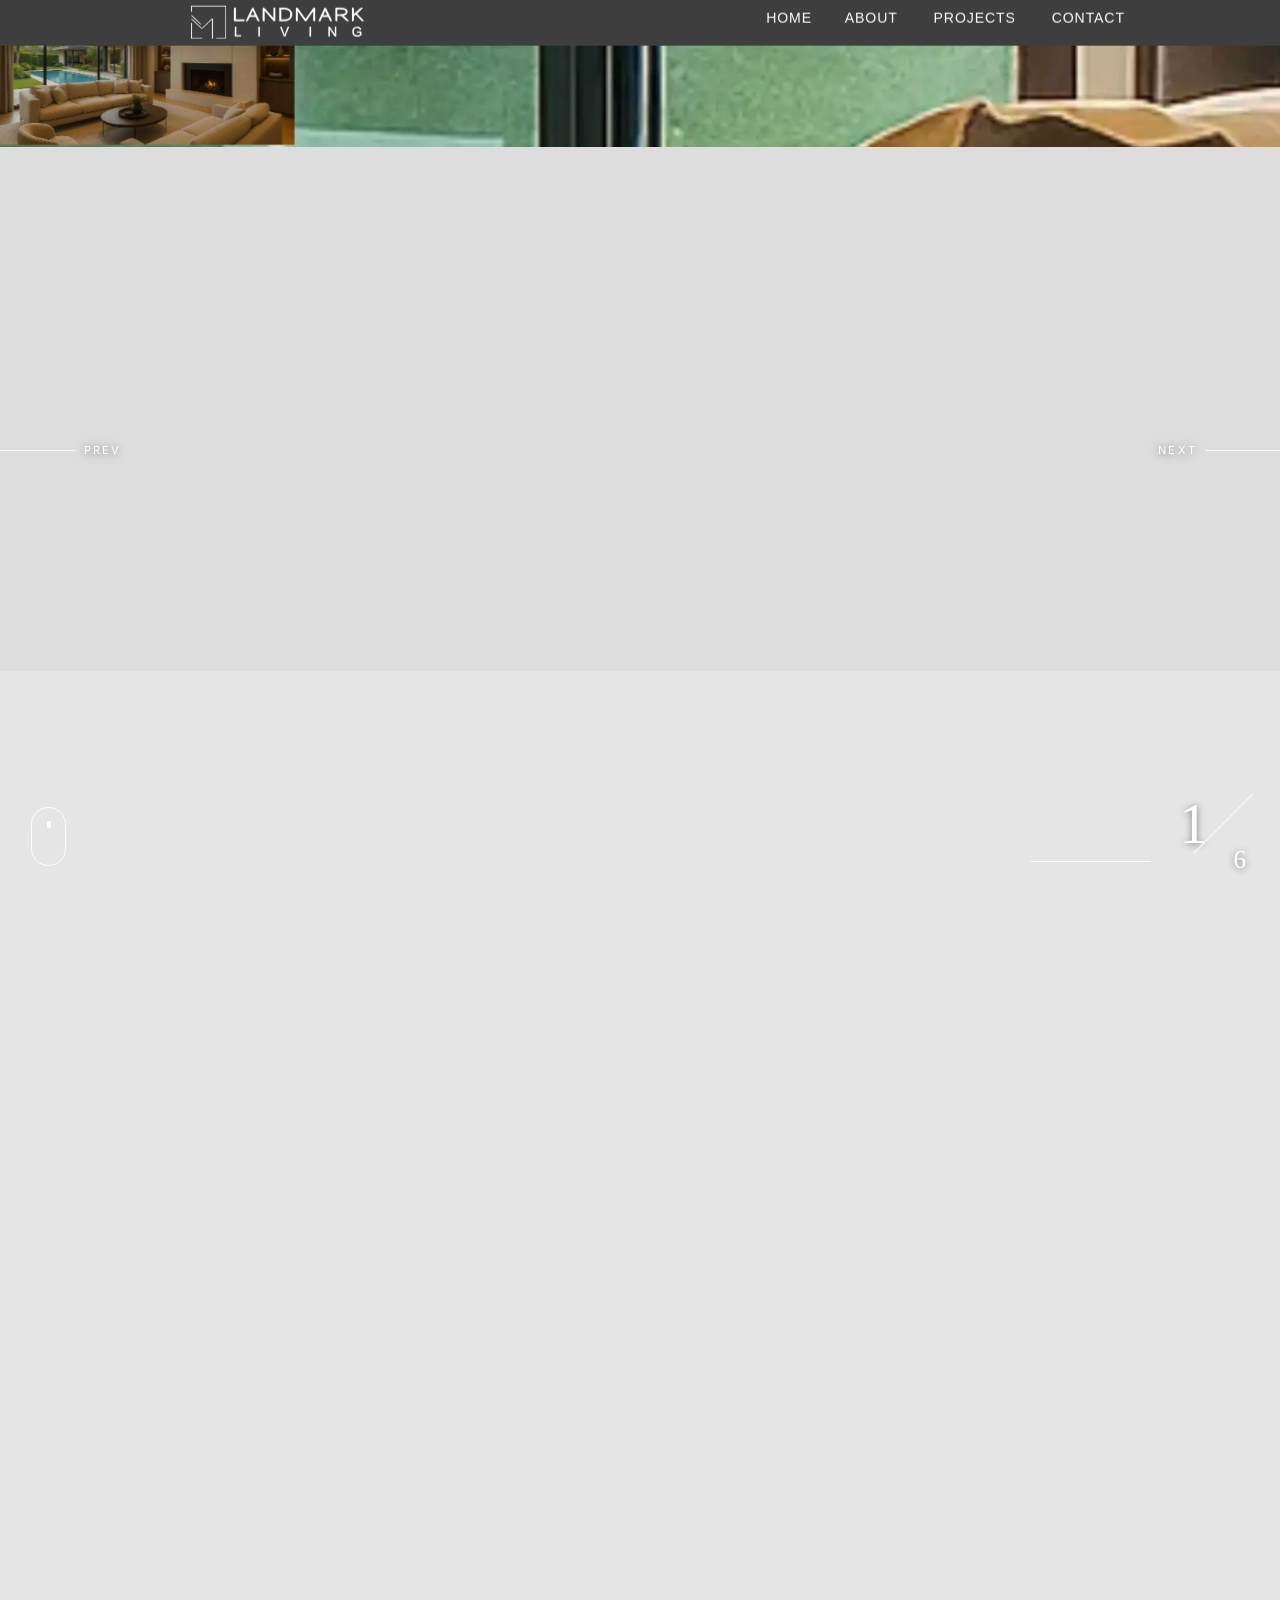
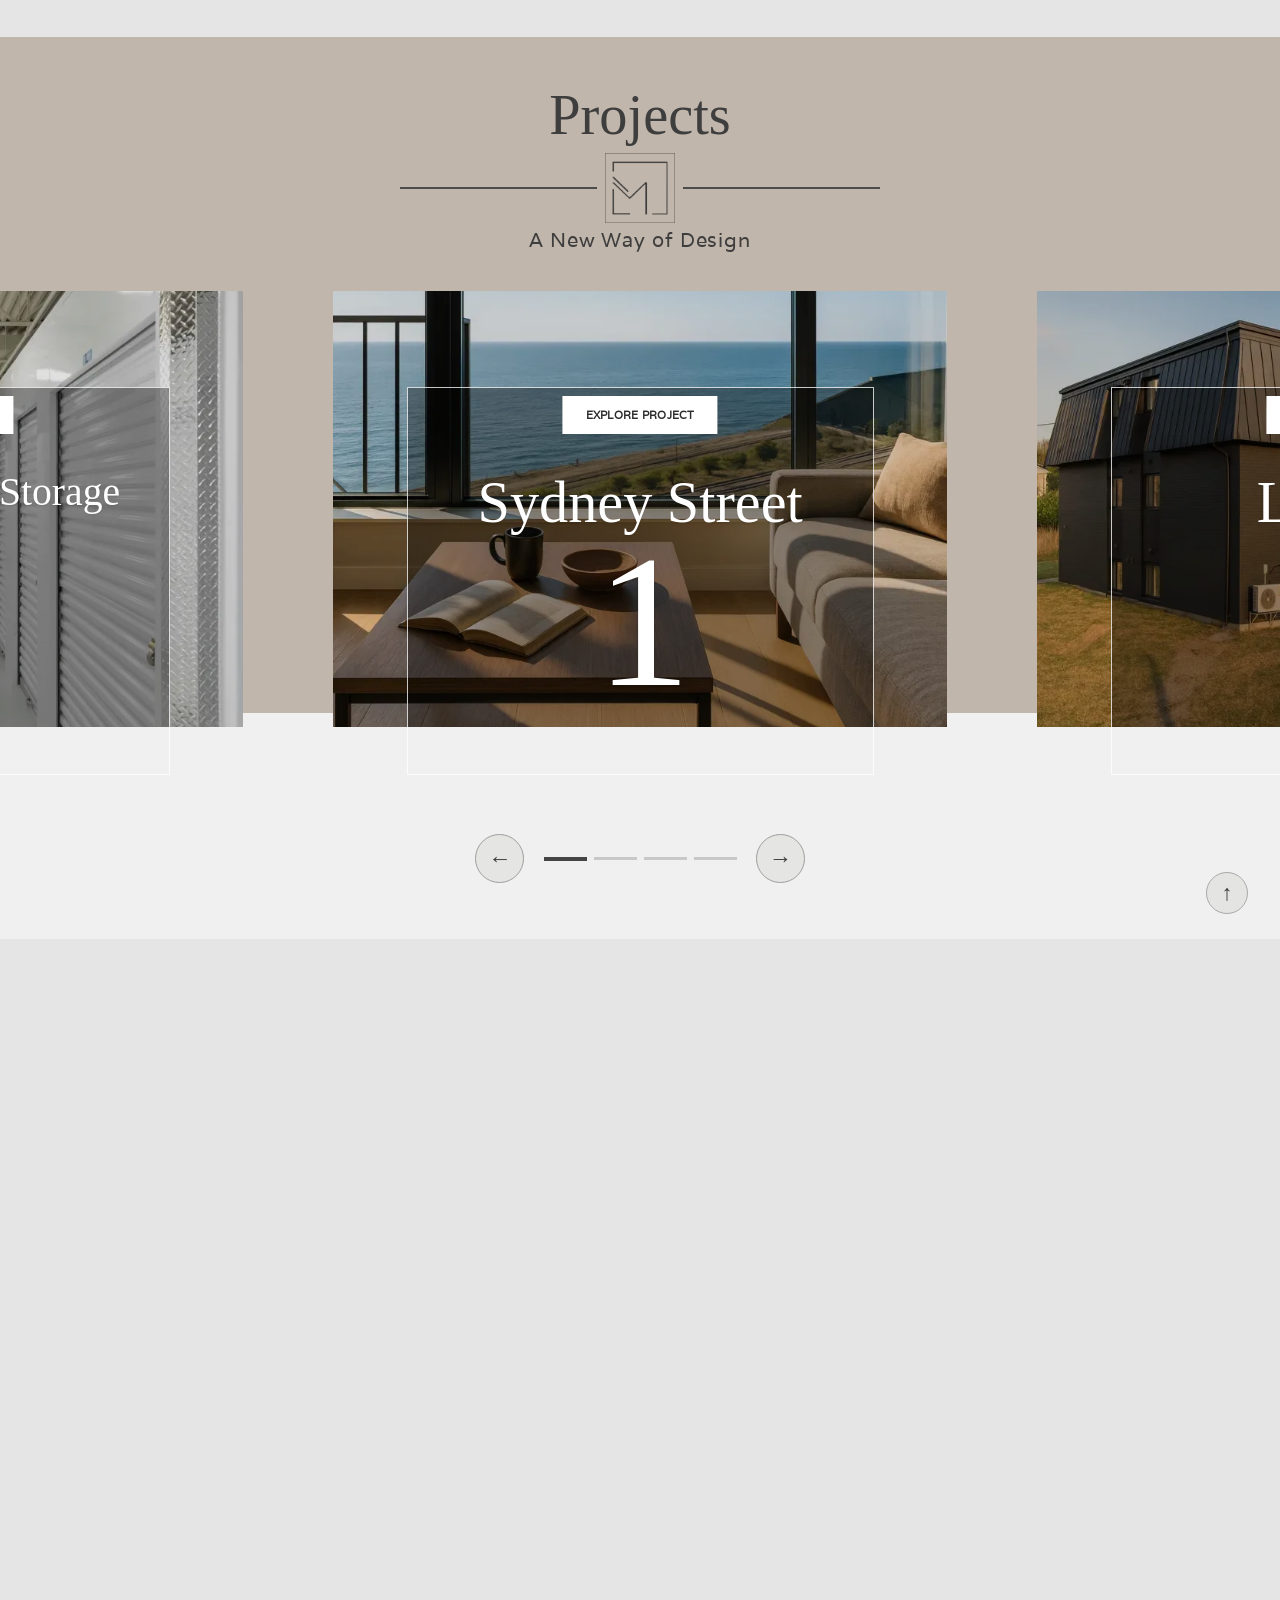
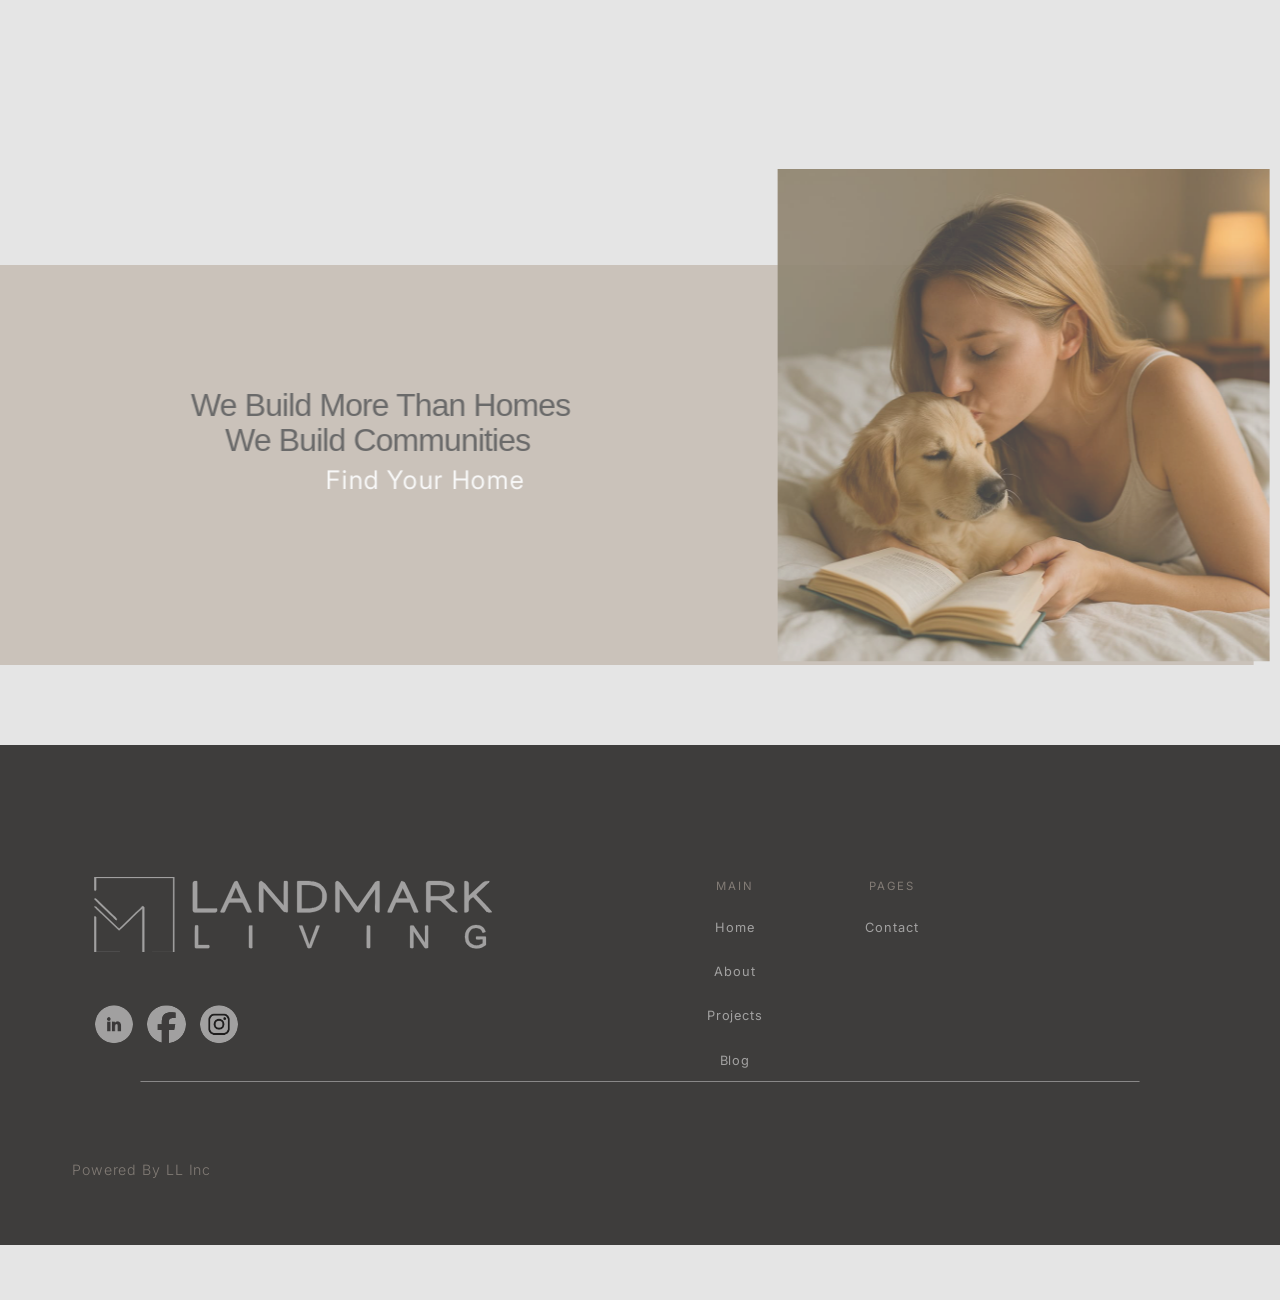
==== commit 9eeb0cce: "Update index.html" ====
--- a/index.html
+++ b/index.html
@@ -315,6 +315,116 @@
 #our-projects .llp-window {
   overflow: visible !important;
 }
+
+/* ================================================================
+   LANDMARK LIVING · OUR PROJECTS V5 · UNIFIED MOVING CONTENT LAYERS
+   Observed reference: black transparent pane, hairline white frame,
+   white button, title and large number remain fixed to THEIR OWN photo
+   throughout the horizontal slide. No fake text swapping or late fades.
+   This CSS is strictly scoped to #our-projects and does not touch
+   Webflow Home hero or site-patches.css mobile fixes.
+   ================================================================ */
+#our-projects .llp-card {
+  /* All layers are descendants of a single physically translated card. */
+  isolation: isolate;
+}
+#our-projects .llp-content {
+  position:absolute !important;
+  inset:0;
+  width:100%; height:100%;
+  z-index:4;
+  display:block;
+  margin:0; padding:0;
+  opacity:1 !important;
+  visibility:visible !important;
+  transform:none !important;
+  transition:none !important;
+  pointer-events:none;
+  backface-visibility:hidden;
+}
+#our-projects .llp-darken {
+  position:absolute;
+  inset:0;
+  z-index:0;
+  background:rgba(6,5,4,.12);
+  pointer-events:none;
+}
+#our-projects .llp-veil {
+  position:absolute;
+  left:12%; right:12%; top:22%; bottom:0;
+  z-index:1;
+  background:rgba(0,0,0,.34);
+  pointer-events:none;
+}
+#our-projects .llp-frame {
+  position:absolute;
+  left:12%; right:12%; top:22%; height:89%;
+  z-index:2;
+  border:1px solid rgba(255,255,255,.77);
+  background:transparent;
+  pointer-events:none;
+  /* The frame extends just beneath the photo like the reference. */
+}
+#our-projects .llp-visit {
+  position:absolute;
+  top:24%; left:50%;
+  transform:translateX(-50%);
+  z-index:5;
+  padding:13px 23px;
+  background:#fff;
+  color:#2c2c2c;
+  font-family:Varela,Arial,Helvetica,sans-serif !important;
+  font-weight:600;
+  font-size:clamp(10px,.87vw,13px);
+  letter-spacing:.025em;
+  text-decoration:none;
+  white-space:nowrap;
+  pointer-events:auto;
+}
+#our-projects .llp-name,#our-projects .llp-number {
+  position:absolute !important;
+  z-index:4;
+  left:3%;right:3%;
+  color:#fff;
+  font-family:Giveny4,Giveny1,Georgia,serif !important;
+  font-weight:400 !important;
+  text-align:center;
+  opacity:1 !important;
+  visibility:visible !important;
+  transform:none !important;
+  transition:none !important;
+  pointer-events:none;
+  text-shadow:0 1px 2px rgba(0,0,0,.12);
+}
+#our-projects .llp-name {
+  top:41%;
+  line-height:1.15;
+  font-size:clamp(33px,4.55vw,77px);
+}
+#our-projects .llp-number {
+  top:57%;
+  line-height:.86;
+  font-size:clamp(145px,14.8vw,260px);
+}
+/* The rail is the ONLY animated transform: button, text, frame,
+   translucent pane and photo keep identical coordinates in the card. */
+#our-projects .llp-track{will-change:transform}
+#our-projects .llp-content .llp-visit:focus-visible{outline:2px solid #fff;outline-offset:3px}
+@media(max-width:991px){
+  #our-projects .llp-name{font-size:clamp(30px,5vw,48px)}
+  #our-projects .llp-number{font-size:clamp(118px,17vw,200px)}
+}
+@media(max-width:767px){
+  #our-projects .llp-veil{left:9%;right:9%;top:24%;bottom:0}
+  #our-projects .llp-frame{left:9%;right:9%;top:24%;height:87%}
+  #our-projects .llp-visit{top:26%;padding:10px 13px;font-size:10px}
+  #our-projects .llp-name{top:41%;font-size:clamp(23px,6.1vw,35px)}
+  #our-projects .llp-card[data-llp-project="3"] .llp-name{font-size:clamp(18px,4.4vw,29px)}
+  #our-projects .llp-number{top:56%;font-size:clamp(105px,37vw,170px)}
+}
+@media(prefers-reduced-motion:reduce){
+  #our-projects .llp-track{transition:none !important}
+}
 </style></head><body class="body"><div class="navbar w-nav" data-animation="default" data-collapse="medium" data-doc-height="1" data-duration="400" data-easing="ease" data-easing2="ease" data-no-scroll="1" data-w-id="06ab6c64-468c-b44e-1b8c-856deb96ba7f" role="banner"><img alt="" class="image-31" loading="lazy" src="cdn-assets/cdn.prod.website-files.com/688b72a095ca8d1f696fec8b/68b2c2a676f4e41ed2b5d569_logo.svg" width="173"/><div class="nav-container w-container"><nav class="nav-menu w-nav-menu" role="navigation"><div class="nav-link-wrapper"><a aria-current="page" class="nav-link w-nav-link w--current" href="index.html">Home</a><a aria-current="page" class="nav-link move-down hide-on-tab w-nav-link w--current" href="index.html">Home</a></div><div class="nav-link-wrapper"><a class="nav-link w-nav-link" href="about/index.html">About</a><a class="nav-link move-down hide-on-tab w-nav-link" href="about/index.html">About</a></div><div class="nav-link-wrapper"><a class="nav-link w-nav-link" href="projects/index.html">PROJECTS</a><a class="nav-link move-down hide-on-tab w-nav-link" href="projects/index.html">PROJECTS</a></div><div class="nav-link-wrapper"><a class="nav-link w-nav-link" href="blog/index.html">Contact</a><a class="nav-link move-down hide-on-tab w-nav-link" href="blog/index.html">Contact</a></div></nav><div class="menu-button w-nav-button"><div class="burger-icon w-icon-nav-menu"></div></div></div></div><div class="slider-7 w-slider ll-film-hero" data-animation="slide" data-autoplay="false" data-autoplay-limit="0" data-delay="6000" data-disable-swipe="true" data-duration="2400" data-easing="ease-in-out" data-hide-arrows="false" data-infinite="true" data-nav-spacing="3"><div class="mask-5 w-slider-mask"><div class="slide-13 w-slide" data-w-id="0149dde7-49af-02b6-4a04-9d9f7ae54d5e"><div class="div-block-27"><img alt="" class="image-56" loading="lazy" sizes="(max-width: 6758px) 100vw, 6758px" src="cdn-assets/cdn.prod.website-files.com/688b72a095ca8d1f696fec8b/68ce9a15f394ef82f957346e_z11111.jpg" srcset="cdn-assets/cdn.prod.website-files.com/688b72a095ca8d1f696fec8b/68ce9a15f394ef82f957346e_z11111-p-500.jpg 500w, cdn-assets/cdn.prod.website-files.com/688b72a095ca8d1f696fec8b/68ce9a15f394ef82f957346e_z11111-p-800.jpg 800w, cdn-assets/cdn.prod.website-files.com/688b72a095ca8d1f696fec8b/68ce9a15f394ef82f957346e_z11111-p-1080.jpg 1080w, cdn-assets/cdn.prod.website-files.com/688b72a095ca8d1f696fec8b/68ce9a15f394ef82f957346e_z11111-p-1600.jpg 1600w, cdn-assets/cdn.prod.website-files.com/688b72a095ca8d1f696fec8b/68ce9a15f394ef82f957346e_z11111-p-2000.jpg 2000w, cdn-assets/cdn.prod.website-files.com/688b72a095ca8d1f696fec8b/68ce9a15f394ef82f957346e_z11111-p-2600.jpg 2600w, cdn-assets/cdn.prod.website-files.com/688b72a095ca8d1f696fec8b/68ce9a15f394ef82f957346e_z11111.jpg 6758w"/></div><div class="div-block-28 w-clearfix"><img alt="" class="image-46" data-w-id="e45b8beb-96f1-a06a-77f0-f3b681bcca13" loading="lazy" sizes="(max-width: 2890px) 100vw, 2890px" src="cdn-assets/cdn.prod.website-files.com/688b72a095ca8d1f696fec8b/68bee83667e88a9b9ac01df5_140.webp" srcset="cdn-assets/cdn.prod.website-files.com/688b72a095ca8d1f696fec8b/68bee83667e88a9b9ac01df5_140-p-500.webp 500w, cdn-assets/cdn.prod.website-files.com/688b72a095ca8d1f696fec8b/68bee83667e88a9b9ac01df5_140-p-800.webp 800w, cdn-assets/cdn.prod.website-files.com/688b72a095ca8d1f696fec8b/68bee83667e88a9b9ac01df5_140-p-1080.webp 1080w, cdn-assets/cdn.prod.website-files.com/688b72a095ca8d1f696fec8b/68bee83667e88a9b9ac01df5_140-p-1600.webp 1600w, cdn-assets/cdn.prod.website-files.com/688b72a095ca8d1f696fec8b/68bee83667e88a9b9ac01df5_140-p-2000.webp 2000w, cdn-assets/cdn.prod.website-files.com/688b72a095ca8d1f696fec8b/68bee83667e88a9b9ac01df5_140.webp 2890w"/></div></div><div class="w-slide" data-w-id="4a82bcde-8d06-6606-1344-755135ab56c8"><div class="div-block-32"><img alt="" class="image-57" loading="lazy" sizes="(max-width: 6764px) 100vw, 6764px" src="cdn-assets/cdn.prod.website-files.com/688b72a095ca8d1f696fec8b/68c03a24b64b89a0865c4ca4_4565645665.webp" srcset="cdn-assets/cdn.prod.website-files.com/688b72a095ca8d1f696fec8b/68c03a24b64b89a0865c4ca4_4565645665-p-500.webp 500w, cdn-assets/cdn.prod.website-files.com/688b72a095ca8d1f696fec8b/68c03a24b64b89a0865c4ca4_4565645665-p-800.webp 800w, cdn-assets/cdn.prod.website-files.com/688b72a095ca8d1f696fec8b/68c03a24b64b89a0865c4ca4_4565645665-p-1080.webp 1080w, cdn-assets/cdn.prod.website-files.com/688b72a095ca8d1f696fec8b/68c03a24b64b89a0865c4ca4_4565645665-p-1600.webp 1600w, cdn-assets/cdn.prod.website-files.com/688b72a095ca8d1f696fec8b/68c03a24b64b89a0865c4ca4_4565645665-p-2000.webp 2000w, cdn-assets/cdn.prod.website-files.com/688b72a095ca8d1f696fec8b/68c03a24b64b89a0865c4ca4_4565645665-p-2600.webp 2600w, cdn-assets/cdn.prod.website-files.com/688b72a095ca8d1f696fec8b/68c03a24b64b89a0865c4ca4_4565645665-p-3200.webp 3200w, cdn-assets/cdn.prod.website-files.com/688b72a095ca8d1f696fec8b/68c03a24b64b89a0865c4ca4_4565645665.webp 6764w"/></div><div class="div-block-30 w-clearfix"><img alt="" class="image-46" data-w-id="4a82bcde-8d06-6606-1344-755135ab56cc" loading="lazy" sizes="(max-width: 2890px) 100vw, 2890px" src="cdn-assets/cdn.prod.website-files.com/688b72a095ca8d1f696fec8b/68c18a7f2b5c86a7fc957f7d_150.webp" srcset="cdn-assets/cdn.prod.website-files.com/688b72a095ca8d1f696fec8b/68c18a7f2b5c86a7fc957f7d_150-p-500.webp 500w, cdn-assets/cdn.prod.website-files.com/688b72a095ca8d1f696fec8b/68c18a7f2b5c86a7fc957f7d_150-p-800.webp 800w, cdn-assets/cdn.prod.website-files.com/688b72a095ca8d1f696fec8b/68c18a7f2b5c86a7fc957f7d_150-p-1080.webp 1080w, cdn-assets/cdn.prod.website-files.com/688b72a095ca8d1f696fec8b/68c18a7f2b5c86a7fc957f7d_150-p-1600.webp 1600w, cdn-assets/cdn.prod.website-files.com/688b72a095ca8d1f696fec8b/68c18a7f2b5c86a7fc957f7d_150-p-2000.webp 2000w, cdn-assets/cdn.prod.website-files.com/688b72a095ca8d1f696fec8b/68c18a7f2b5c86a7fc957f7d_150.webp 2890w"/></div></div><div class="w-slide" data-w-id="483a773e-d0bc-aca2-3d99-1b38066cc179"><div class="div-block-15"><img alt="" class="image-58" loading="lazy" sizes="100vw" src="cdn-assets/cdn.prod.website-files.com/688b72a095ca8d1f696fec8b/68aef5fd860526a0cf3b63b0_100.webp" srcset="cdn-assets/cdn.prod.website-files.com/688b72a095ca8d1f696fec8b/68aef5fd860526a0cf3b63b0_100-p-500.webp 500w, cdn-assets/cdn.prod.website-files.com/688b72a095ca8d1f696fec8b/68aef5fd860526a0cf3b63b0_100-p-800.webp 800w, cdn-assets/cdn.prod.website-files.com/688b72a095ca8d1f696fec8b/68aef5fd860526a0cf3b63b0_100-p-1080.webp 1080w, cdn-assets/cdn.prod.website-files.com/688b72a095ca8d1f696fec8b/68aef5fd860526a0cf3b63b0_100-p-1600.webp 1600w, cdn-assets/cdn.prod.website-files.com/688b72a095ca8d1f696fec8b/68aef5fd860526a0cf3b63b0_100-p-2000.webp 2000w, cdn-assets/cdn.prod.website-files.com/688b72a095ca8d1f696fec8b/68aef5fd860526a0cf3b63b0_100-p-2600.webp 2600w, cdn-assets/cdn.prod.website-files.com/688b72a095ca8d1f696fec8b/68aef5fd860526a0cf3b63b0_100-p-3200.webp 3200w, cdn-assets/cdn.prod.website-files.com/688b72a095ca8d1f696fec8b/68aef5fd860526a0cf3b63b0_100.webp 6792w"/></div><div class="div-block-29 w-clearfix"><img alt="" class="image-46" data-w-id="483a773e-d0bc-aca2-3d99-1b38066cc17d" loading="lazy" sizes="(max-width: 2890px) 100vw, 2890px" src="cdn-assets/cdn.prod.website-files.com/688b72a095ca8d1f696fec8b/68bee83680133ee2863eebe5_130.webp" srcset="cdn-assets/cdn.prod.website-files.com/688b72a095ca8d1f696fec8b/68bee83680133ee2863eebe5_130-p-500.webp 500w, cdn-assets/cdn.prod.website-files.com/688b72a095ca8d1f696fec8b/68bee83680133ee2863eebe5_130-p-800.webp 800w, cdn-assets/cdn.prod.website-files.com/688b72a095ca8d1f696fec8b/68bee83680133ee2863eebe5_130-p-1080.webp 1080w, cdn-assets/cdn.prod.website-files.com/688b72a095ca8d1f696fec8b/68bee83680133ee2863eebe5_130-p-1600.webp 1600w, cdn-assets/cdn.prod.website-files.com/688b72a095ca8d1f696fec8b/68bee83680133ee2863eebe5_130-p-2000.webp 2000w, cdn-assets/cdn.prod.website-files.com/688b72a095ca8d1f696fec8b/68bee83680133ee2863eebe5_130.webp 2890w"/></div></div><div class="w-slide" data-w-id="d68db060-246d-5f9d-cc6e-b26d3f69dde0"><div class="div-block-26"><img alt="" class="image-59" loading="lazy" sizes="100vw" src="cdn-assets/cdn.prod.website-files.com/688b72a095ca8d1f696fec8b/68bee89f7109bebee1c8350e_new.webp" srcset="cdn-assets/cdn.prod.website-files.com/688b72a095ca8d1f696fec8b/68bee89f7109bebee1c8350e_new-p-500.webp 500w, cdn-assets/cdn.prod.website-files.com/688b72a095ca8d1f696fec8b/68bee89f7109bebee1c8350e_new-p-800.webp 800w, cdn-assets/cdn.prod.website-files.com/688b72a095ca8d1f696fec8b/68bee89f7109bebee1c8350e_new-p-1080.webp 1080w, cdn-assets/cdn.prod.website-files.com/688b72a095ca8d1f696fec8b/68bee89f7109bebee1c8350e_new-p-1600.webp 1600w, cdn-assets/cdn.prod.website-files.com/688b72a095ca8d1f696fec8b/68bee89f7109bebee1c8350e_new-p-2000.webp 2000w, cdn-assets/cdn.prod.website-files.com/688b72a095ca8d1f696fec8b/68bee89f7109bebee1c8350e_new-p-2600.webp 2600w, cdn-assets/cdn.prod.website-files.com/688b72a095ca8d1f696fec8b/68bee89f7109bebee1c8350e_new-p-3200.webp 3200w, cdn-assets/cdn.prod.website-files.com/688b72a095ca8d1f696fec8b/68bee89f7109bebee1c8350e_new.webp 6758w"/></div><div class="div-block-31 w-clearfix"><img alt="" class="image-46" data-w-id="d68db060-246d-5f9d-cc6e-b26d3f69dde4" loading="lazy" sizes="(max-width: 2890px) 100vw, 2890px" src="cdn-assets/cdn.prod.website-files.com/688b72a095ca8d1f696fec8b/68c04c1c12bab5ce273ea726_78976765.webp" srcset="cdn-assets/cdn.prod.website-files.com/688b72a095ca8d1f696fec8b/68c04c1c12bab5ce273ea726_78976765-p-500.webp 500w, cdn-assets/cdn.prod.website-files.com/688b72a095ca8d1f696fec8b/68c04c1c12bab5ce273ea726_78976765-p-800.webp 800w, cdn-assets/cdn.prod.website-files.com/688b72a095ca8d1f696fec8b/68c04c1c12bab5ce273ea726_78976765-p-1080.webp 1080w, cdn-assets/cdn.prod.website-files.com/688b72a095ca8d1f696fec8b/68c04c1c12bab5ce273ea726_78976765-p-1600.webp 1600w, cdn-assets/cdn.prod.website-files.com/688b72a095ca8d1f696fec8b/68c04c1c12bab5ce273ea726_78976765-p-2000.webp 2000w, cdn-assets/cdn.prod.website-files.com/688b72a095ca8d1f696fec8b/68c04c1c12bab5ce273ea726_78976765.webp 2890w"/></div></div><div class="w-slide" data-w-id="b6235ff8-d78c-dbbc-7932-12b2502f11cb"><div class="div-block-23"><img alt="" class="image-60" loading="lazy" sizes="100vw" src="cdn-assets/cdn.prod.website-files.com/688b72a095ca8d1f696fec8b/68af04ad8ba7f6c1f60951ff_160.webp" srcset="cdn-assets/cdn.prod.website-files.com/688b72a095ca8d1f696fec8b/68af04ad8ba7f6c1f60951ff_160-p-500.webp 500w, cdn-assets/cdn.prod.website-files.com/688b72a095ca8d1f696fec8b/68af04ad8ba7f6c1f60951ff_160-p-800.webp 800w, cdn-assets/cdn.prod.website-files.com/688b72a095ca8d1f696fec8b/68af04ad8ba7f6c1f60951ff_160-p-1080.webp 1080w, cdn-assets/cdn.prod.website-files.com/688b72a095ca8d1f696fec8b/68af04ad8ba7f6c1f60951ff_160-p-1600.webp 1600w, cdn-assets/cdn.prod.website-files.com/688b72a095ca8d1f696fec8b/68af04ad8ba7f6c1f60951ff_160-p-2000.webp 2000w, cdn-assets/cdn.prod.website-files.com/688b72a095ca8d1f696fec8b/68af04ad8ba7f6c1f60951ff_160-p-2600.webp 2600w, cdn-assets/cdn.prod.website-files.com/688b72a095ca8d1f696fec8b/68af04ad8ba7f6c1f60951ff_160-p-3200.webp 3200w, cdn-assets/cdn.prod.website-files.com/688b72a095ca8d1f696fec8b/68af04ad8ba7f6c1f60951ff_160.webp 6759w"/></div><div class="div-block-22 w-clearfix"><img alt="" class="image-46" data-w-id="b6235ff8-d78c-dbbc-7932-12b2502f11cf" loading="lazy" sizes="(max-width: 2890px) 100vw, 2890px" src="cdn-assets/cdn.prod.website-files.com/688b72a095ca8d1f696fec8b/68bee83661a46aad44f8a8c2_170.webp" srcset="cdn-assets/cdn.prod.website-files.com/688b72a095ca8d1f696fec8b/68bee83661a46aad44f8a8c2_170-p-500.webp 500w, cdn-assets/cdn.prod.website-files.com/688b72a095ca8d1f696fec8b/68bee83661a46aad44f8a8c2_170-p-800.webp 800w, cdn-assets/cdn.prod.website-files.com/688b72a095ca8d1f696fec8b/68bee83661a46aad44f8a8c2_170-p-1080.webp 1080w, cdn-assets/cdn.prod.website-files.com/688b72a095ca8d1f696fec8b/68bee83661a46aad44f8a8c2_170-p-1600.webp 1600w, cdn-assets/cdn.prod.website-files.com/688b72a095ca8d1f696fec8b/68bee83661a46aad44f8a8c2_170-p-2000.webp 2000w, cdn-assets/cdn.prod.website-files.com/688b72a095ca8d1f696fec8b/68bee83661a46aad44f8a8c2_170.webp 2890w"/></div></div><div class="w-slide" data-w-id="a5c4f357-e2e9-af16-5fa2-50f8fd7167eb"><div class="div-block-47" data-w-id="1454ea5d-fd0b-e5d4-6768-c9c9866ac120"><img alt="" class="image-74" loading="lazy" sizes="(max-width: 3996px) 100vw, 3996px" src="cdn-assets/cdn.prod.website-files.com/688b72a095ca8d1f696fec8b/68e8f946579ff61729b92df9_z99999.jpg" srcset="cdn-assets/cdn.prod.website-files.com/688b72a095ca8d1f696fec8b/68e8f946579ff61729b92df9_z99999-p-500.jpg 500w, cdn-assets/cdn.prod.website-files.com/688b72a095ca8d1f696fec8b/68e8f946579ff61729b92df9_z99999-p-800.jpg 800w, cdn-assets/cdn.prod.website-files.com/688b72a095ca8d1f696fec8b/68e8f946579ff61729b92df9_z99999-p-1080.jpg 1080w, cdn-assets/cdn.prod.website-files.com/688b72a095ca8d1f696fec8b/68e8f946579ff61729b92df9_z99999-p-1600.jpg 1600w, cdn-assets/cdn.prod.website-files.com/688b72a095ca8d1f696fec8b/68e8f946579ff61729b92df9_z99999-p-2000.jpg 2000w, cdn-assets/cdn.prod.website-files.com/688b72a095ca8d1f696fec8b/68e8f946579ff61729b92df9_z99999.jpg 3996w"/></div><div class="div-block-22 w-clearfix"><img alt="" class="image-46" data-w-id="a5c4f357-e2e9-af16-5fa2-50f8fd7167ef" loading="lazy" sizes="(max-width: 2890px) 100vw, 2890px" src="cdn-assets/cdn.prod.website-files.com/688b72a095ca8d1f696fec8b/68e8f9703eb715e2ff2b17a2_z102.webp" srcset="cdn-assets/cdn.prod.website-files.com/688b72a095ca8d1f696fec8b/68e8f9703eb715e2ff2b17a2_z102-p-500.webp 500w, cdn-assets/cdn.prod.website-files.com/688b72a095ca8d1f696fec8b/68e8f9703eb715e2ff2b17a2_z102-p-800.webp 800w, cdn-assets/cdn.prod.website-files.com/688b72a095ca8d1f696fec8b/68e8f9703eb715e2ff2b17a2_z102-p-1080.webp 1080w, cdn-assets/cdn.prod.website-files.com/688b72a095ca8d1f696fec8b/68e8f9703eb715e2ff2b17a2_z102-p-1600.webp 1600w, cdn-assets/cdn.prod.website-files.com/688b72a095ca8d1f696fec8b/68e8f9703eb715e2ff2b17a2_z102-p-2000.webp 2000w, cdn-assets/cdn.prod.website-files.com/688b72a095ca8d1f696fec8b/68e8f9703eb715e2ff2b17a2_z102.webp 2890w"/></div></div></div><div aria-label="Previous slide" class="w-slider-arrow-left"><span aria-hidden="true" class="ll-control-rule"></span><span aria-hidden="true" class="ll-control-label">Prev</span></div><div aria-label="Next slide" class="w-slider-arrow-right"><span aria-hidden="true" class="ll-control-label">Next</span><span aria-hidden="true" class="ll-control-rule"></span></div><div class="slide-nav-6 w-slider-nav w-round w-num"></div>
 <button aria-label="Scroll down to explore the site" class="ll-mouse-cue" type="button"><span aria-hidden="true" class="ll-mouse-wheel"></span></button>
 <div aria-label="Hero slideshow progress" class="ll-slide-index"><div aria-label="Slide 1 of 6" aria-live="polite" class="ll-readout"><span class="ll-current">1</span><span aria-hidden="true" class="ll-slash"></span><span class="ll-total">6</span></div><div aria-hidden="true" class="ll-timeline"><span class="ll-timeline-fill"></span></div></div>
@@ -324,76 +434,112 @@
 <p class="llp-subtitle">A New Way of Design</p>
 </header><div aria-label="Landmark Living projects" aria-roledescription="carousel" class="llp-window"><div class="llp-track" id="llpTrack"><article aria-label="1 of 4: Sydney Street" aria-roledescription="slide" class="llp-card" data-llp-project="0">
 <img alt="Sydney Street project" class="llp-photo" decoding="async" loading="eager" sizes="(max-width: 767px) 78vw, (max-width: 991px) 72vw, min(44.8vw, 860px)" src="cdn-assets/cdn.prod.website-files.com/688b72a095ca8d1f696fec8b/6900dfc4b56b2a346b41b884_2.webp" srcset="cdn-assets/cdn.prod.website-files.com/688b72a095ca8d1f696fec8b/6900dfc4b56b2a346b41b884_2-p-500.webp 500w, cdn-assets/cdn.prod.website-files.com/688b72a095ca8d1f696fec8b/6900dfc4b56b2a346b41b884_2-p-800.webp 800w, cdn-assets/cdn.prod.website-files.com/688b72a095ca8d1f696fec8b/6900dfc4b56b2a346b41b884_2-p-1080.webp 1080w, cdn-assets/cdn.prod.website-files.com/688b72a095ca8d1f696fec8b/6900dfc4b56b2a346b41b884_2-p-1600.webp 1600w, cdn-assets/cdn.prod.website-files.com/688b72a095ca8d1f696fec8b/6900dfc4b56b2a346b41b884_2-p-2000.webp 2000w, cdn-assets/cdn.prod.website-files.com/688b72a095ca8d1f696fec8b/6900dfc4b56b2a346b41b884_2-p-2600.webp 2600w, cdn-assets/cdn.prod.website-files.com/688b72a095ca8d1f696fec8b/6900dfc4b56b2a346b41b884_2-p-3200.webp 3200w, cdn-assets/cdn.prod.website-files.com/688b72a095ca8d1f696fec8b/6900dfc4b56b2a346b41b884_2.webp 4611w"/>
+<div class="llp-content" aria-label="Project information">
+<span aria-hidden="true" class="llp-veil"></span>
 <span aria-hidden="true" class="llp-darken"></span>
 <span aria-hidden="true" class="llp-frame"></span>
 <a class="llp-visit" href="projects/">EXPLORE PROJECT</a>
 <span class="llp-name">Sydney Street</span><span aria-hidden="true" class="llp-number">1</span>
+</div>
 </article><article aria-label="2 of 4: LM460" aria-roledescription="slide" class="llp-card" data-llp-project="1">
 <img alt="LM460 project" class="llp-photo" decoding="async" loading="lazy" sizes="(max-width: 767px) 78vw, (max-width: 991px) 72vw, min(44.8vw, 860px)" src="cdn-assets/cdn.prod.website-files.com/688b72a095ca8d1f696fec8b/6900dfdfe83084a5d5286896_00.webp" srcset="cdn-assets/cdn.prod.website-files.com/688b72a095ca8d1f696fec8b/6900dfdfe83084a5d5286896_00-p-500.webp 500w, cdn-assets/cdn.prod.website-files.com/688b72a095ca8d1f696fec8b/6900dfdfe83084a5d5286896_00-p-800.webp 800w, cdn-assets/cdn.prod.website-files.com/688b72a095ca8d1f696fec8b/6900dfdfe83084a5d5286896_00-p-1080.webp 1080w, cdn-assets/cdn.prod.website-files.com/688b72a095ca8d1f696fec8b/6900dfdfe83084a5d5286896_00-p-1600.webp 1600w, cdn-assets/cdn.prod.website-files.com/688b72a095ca8d1f696fec8b/6900dfdfe83084a5d5286896_00-p-2000.webp 2000w, cdn-assets/cdn.prod.website-files.com/688b72a095ca8d1f696fec8b/6900dfdfe83084a5d5286896_00-p-2600.webp 2600w, cdn-assets/cdn.prod.website-files.com/688b72a095ca8d1f696fec8b/6900dfdfe83084a5d5286896_00-p-3200.webp 3200w, cdn-assets/cdn.prod.website-files.com/688b72a095ca8d1f696fec8b/6900dfdfe83084a5d5286896_00.webp 4612w"/>
+<div class="llp-content" aria-label="Project information">
+<span aria-hidden="true" class="llp-veil"></span>
 <span aria-hidden="true" class="llp-darken"></span>
 <span aria-hidden="true" class="llp-frame"></span>
 <a class="llp-visit" href="projects/">EXPLORE PROJECT</a>
 <span class="llp-name">LM460</span><span aria-hidden="true" class="llp-number">2</span>
+</div>
 </article><article aria-label="3 of 4: Millennium Drive" aria-roledescription="slide" class="llp-card" data-llp-project="2">
 <img alt="Millennium Drive project" class="llp-photo" decoding="async" loading="lazy" sizes="(max-width: 767px) 78vw, (max-width: 991px) 72vw, min(44.8vw, 860px)" src="cdn-assets/cdn.prod.website-files.com/688b72a095ca8d1f696fec8b/68ce8db1da95556b8fa1b812_z.webp" srcset="cdn-assets/cdn.prod.website-files.com/688b72a095ca8d1f696fec8b/68ce8db1da95556b8fa1b812_z-p-500.webp 500w, cdn-assets/cdn.prod.website-files.com/688b72a095ca8d1f696fec8b/68ce8db1da95556b8fa1b812_z-p-800.webp 800w, cdn-assets/cdn.prod.website-files.com/688b72a095ca8d1f696fec8b/68ce8db1da95556b8fa1b812_z-p-1080.webp 1080w, cdn-assets/cdn.prod.website-files.com/688b72a095ca8d1f696fec8b/68ce8db1da95556b8fa1b812_z-p-1600.webp 1600w, cdn-assets/cdn.prod.website-files.com/688b72a095ca8d1f696fec8b/68ce8db1da95556b8fa1b812_z-p-2000.webp 2000w, cdn-assets/cdn.prod.website-files.com/688b72a095ca8d1f696fec8b/68ce8db1da95556b8fa1b812_z-p-2600.webp 2600w, cdn-assets/cdn.prod.website-files.com/688b72a095ca8d1f696fec8b/68ce8db1da95556b8fa1b812_z-p-3200.webp 3200w, cdn-assets/cdn.prod.website-files.com/688b72a095ca8d1f696fec8b/68ce8db1da95556b8fa1b812_z.webp 4612w"/>
+<div class="llp-content" aria-label="Project information">
+<span aria-hidden="true" class="llp-veil"></span>
 <span aria-hidden="true" class="llp-darken"></span>
 <span aria-hidden="true" class="llp-frame"></span>
 <a class="llp-visit" href="projects/">EXPLORE PROJECT</a>
 <span class="llp-name">Millennium Drive</span><span aria-hidden="true" class="llp-number">3</span>
+</div>
 </article><article aria-label="4 of 4: Landmark Self Storage" aria-roledescription="slide" class="llp-card" data-llp-project="3">
 <img alt="Landmark Self Storage project" class="llp-photo" decoding="async" loading="lazy" sizes="(max-width: 767px) 78vw, (max-width: 991px) 72vw, min(44.8vw, 860px)" src="cdn-assets/cdn.prod.website-files.com/688b72a095ca8d1f696fec8b/68bda60b6171d3f7d5f35262_1002.webp" srcset="cdn-assets/cdn.prod.website-files.com/688b72a095ca8d1f696fec8b/68bda60b6171d3f7d5f35262_1002-p-500.webp 500w, cdn-assets/cdn.prod.website-files.com/688b72a095ca8d1f696fec8b/68bda60b6171d3f7d5f35262_1002-p-800.webp 800w, cdn-assets/cdn.prod.website-files.com/688b72a095ca8d1f696fec8b/68bda60b6171d3f7d5f35262_1002-p-1080.webp 1080w, cdn-assets/cdn.prod.website-files.com/688b72a095ca8d1f696fec8b/68bda60b6171d3f7d5f35262_1002-p-1600.webp 1600w, cdn-assets/cdn.prod.website-files.com/688b72a095ca8d1f696fec8b/68bda60b6171d3f7d5f35262_1002-p-2000.webp 2000w, cdn-assets/cdn.prod.website-files.com/688b72a095ca8d1f696fec8b/68bda60b6171d3f7d5f35262_1002-p-2600.webp 2600w, cdn-assets/cdn.prod.website-files.com/688b72a095ca8d1f696fec8b/68bda60b6171d3f7d5f35262_1002-p-3200.webp 3200w, cdn-assets/cdn.prod.website-files.com/688b72a095ca8d1f696fec8b/68bda60b6171d3f7d5f35262_1002.webp 4612w"/>
+<div class="llp-content" aria-label="Project information">
+<span aria-hidden="true" class="llp-veil"></span>
 <span aria-hidden="true" class="llp-darken"></span>
 <span aria-hidden="true" class="llp-frame"></span>
 <a class="llp-visit" href="https://landmarknb.com/" rel="noopener noreferrer" target="_blank">EXPLORE PROJECT</a>
 <span class="llp-name">Landmark Self Storage</span><span aria-hidden="true" class="llp-number">4</span>
+</div>
 </article><article aria-label="1 of 4: Sydney Street" aria-roledescription="slide" class="llp-card" data-llp-project="0">
 <img alt="Sydney Street project" class="llp-photo" decoding="async" loading="eager" sizes="(max-width: 767px) 78vw, (max-width: 991px) 72vw, min(44.8vw, 860px)" src="cdn-assets/cdn.prod.website-files.com/688b72a095ca8d1f696fec8b/6900dfc4b56b2a346b41b884_2.webp" srcset="cdn-assets/cdn.prod.website-files.com/688b72a095ca8d1f696fec8b/6900dfc4b56b2a346b41b884_2-p-500.webp 500w, cdn-assets/cdn.prod.website-files.com/688b72a095ca8d1f696fec8b/6900dfc4b56b2a346b41b884_2-p-800.webp 800w, cdn-assets/cdn.prod.website-files.com/688b72a095ca8d1f696fec8b/6900dfc4b56b2a346b41b884_2-p-1080.webp 1080w, cdn-assets/cdn.prod.website-files.com/688b72a095ca8d1f696fec8b/6900dfc4b56b2a346b41b884_2-p-1600.webp 1600w, cdn-assets/cdn.prod.website-files.com/688b72a095ca8d1f696fec8b/6900dfc4b56b2a346b41b884_2-p-2000.webp 2000w, cdn-assets/cdn.prod.website-files.com/688b72a095ca8d1f696fec8b/6900dfc4b56b2a346b41b884_2-p-2600.webp 2600w, cdn-assets/cdn.prod.website-files.com/688b72a095ca8d1f696fec8b/6900dfc4b56b2a346b41b884_2-p-3200.webp 3200w, cdn-assets/cdn.prod.website-files.com/688b72a095ca8d1f696fec8b/6900dfc4b56b2a346b41b884_2.webp 4611w"/>
+<div class="llp-content" aria-label="Project information">
+<span aria-hidden="true" class="llp-veil"></span>
 <span aria-hidden="true" class="llp-darken"></span>
 <span aria-hidden="true" class="llp-frame"></span>
 <a class="llp-visit" href="projects/">EXPLORE PROJECT</a>
 <span class="llp-name">Sydney Street</span><span aria-hidden="true" class="llp-number">1</span>
+</div>
 </article><article aria-label="2 of 4: LM460" aria-roledescription="slide" class="llp-card" data-llp-project="1">
 <img alt="LM460 project" class="llp-photo" decoding="async" loading="lazy" sizes="(max-width: 767px) 78vw, (max-width: 991px) 72vw, min(44.8vw, 860px)" src="cdn-assets/cdn.prod.website-files.com/688b72a095ca8d1f696fec8b/6900dfdfe83084a5d5286896_00.webp" srcset="cdn-assets/cdn.prod.website-files.com/688b72a095ca8d1f696fec8b/6900dfdfe83084a5d5286896_00-p-500.webp 500w, cdn-assets/cdn.prod.website-files.com/688b72a095ca8d1f696fec8b/6900dfdfe83084a5d5286896_00-p-800.webp 800w, cdn-assets/cdn.prod.website-files.com/688b72a095ca8d1f696fec8b/6900dfdfe83084a5d5286896_00-p-1080.webp 1080w, cdn-assets/cdn.prod.website-files.com/688b72a095ca8d1f696fec8b/6900dfdfe83084a5d5286896_00-p-1600.webp 1600w, cdn-assets/cdn.prod.website-files.com/688b72a095ca8d1f696fec8b/6900dfdfe83084a5d5286896_00-p-2000.webp 2000w, cdn-assets/cdn.prod.website-files.com/688b72a095ca8d1f696fec8b/6900dfdfe83084a5d5286896_00-p-2600.webp 2600w, cdn-assets/cdn.prod.website-files.com/688b72a095ca8d1f696fec8b/6900dfdfe83084a5d5286896_00-p-3200.webp 3200w, cdn-assets/cdn.prod.website-files.com/688b72a095ca8d1f696fec8b/6900dfdfe83084a5d5286896_00.webp 4612w"/>
+<div class="llp-content" aria-label="Project information">
+<span aria-hidden="true" class="llp-veil"></span>
 <span aria-hidden="true" class="llp-darken"></span>
 <span aria-hidden="true" class="llp-frame"></span>
 <a class="llp-visit" href="projects/">EXPLORE PROJECT</a>
 <span class="llp-name">LM460</span><span aria-hidden="true" class="llp-number">2</span>
+</div>
 </article><article aria-label="3 of 4: Millennium Drive" aria-roledescription="slide" class="llp-card" data-llp-project="2">
 <img alt="Millennium Drive project" class="llp-photo" decoding="async" loading="lazy" sizes="(max-width: 767px) 78vw, (max-width: 991px) 72vw, min(44.8vw, 860px)" src="cdn-assets/cdn.prod.website-files.com/688b72a095ca8d1f696fec8b/68ce8db1da95556b8fa1b812_z.webp" srcset="cdn-assets/cdn.prod.website-files.com/688b72a095ca8d1f696fec8b/68ce8db1da95556b8fa1b812_z-p-500.webp 500w, cdn-assets/cdn.prod.website-files.com/688b72a095ca8d1f696fec8b/68ce8db1da95556b8fa1b812_z-p-800.webp 800w, cdn-assets/cdn.prod.website-files.com/688b72a095ca8d1f696fec8b/68ce8db1da95556b8fa1b812_z-p-1080.webp 1080w, cdn-assets/cdn.prod.website-files.com/688b72a095ca8d1f696fec8b/68ce8db1da95556b8fa1b812_z-p-1600.webp 1600w, cdn-assets/cdn.prod.website-files.com/688b72a095ca8d1f696fec8b/68ce8db1da95556b8fa1b812_z-p-2000.webp 2000w, cdn-assets/cdn.prod.website-files.com/688b72a095ca8d1f696fec8b/68ce8db1da95556b8fa1b812_z-p-2600.webp 2600w, cdn-assets/cdn.prod.website-files.com/688b72a095ca8d1f696fec8b/68ce8db1da95556b8fa1b812_z-p-3200.webp 3200w, cdn-assets/cdn.prod.website-files.com/688b72a095ca8d1f696fec8b/68ce8db1da95556b8fa1b812_z.webp 4612w"/>
+<div class="llp-content" aria-label="Project information">
+<span aria-hidden="true" class="llp-veil"></span>
 <span aria-hidden="true" class="llp-darken"></span>
 <span aria-hidden="true" class="llp-frame"></span>
 <a class="llp-visit" href="projects/">EXPLORE PROJECT</a>
 <span class="llp-name">Millennium Drive</span><span aria-hidden="true" class="llp-number">3</span>
+</div>
 </article><article aria-label="4 of 4: Landmark Self Storage" aria-roledescription="slide" class="llp-card" data-llp-project="3">
 <img alt="Landmark Self Storage project" class="llp-photo" decoding="async" loading="lazy" sizes="(max-width: 767px) 78vw, (max-width: 991px) 72vw, min(44.8vw, 860px)" src="cdn-assets/cdn.prod.website-files.com/688b72a095ca8d1f696fec8b/68bda60b6171d3f7d5f35262_1002.webp" srcset="cdn-assets/cdn.prod.website-files.com/688b72a095ca8d1f696fec8b/68bda60b6171d3f7d5f35262_1002-p-500.webp 500w, cdn-assets/cdn.prod.website-files.com/688b72a095ca8d1f696fec8b/68bda60b6171d3f7d5f35262_1002-p-800.webp 800w, cdn-assets/cdn.prod.website-files.com/688b72a095ca8d1f696fec8b/68bda60b6171d3f7d5f35262_1002-p-1080.webp 1080w, cdn-assets/cdn.prod.website-files.com/688b72a095ca8d1f696fec8b/68bda60b6171d3f7d5f35262_1002-p-1600.webp 1600w, cdn-assets/cdn.prod.website-files.com/688b72a095ca8d1f696fec8b/68bda60b6171d3f7d5f35262_1002-p-2000.webp 2000w, cdn-assets/cdn.prod.website-files.com/688b72a095ca8d1f696fec8b/68bda60b6171d3f7d5f35262_1002-p-2600.webp 2600w, cdn-assets/cdn.prod.website-files.com/688b72a095ca8d1f696fec8b/68bda60b6171d3f7d5f35262_1002-p-3200.webp 3200w, cdn-assets/cdn.prod.website-files.com/688b72a095ca8d1f696fec8b/68bda60b6171d3f7d5f35262_1002.webp 4612w"/>
+<div class="llp-content" aria-label="Project information">
+<span aria-hidden="true" class="llp-veil"></span>
 <span aria-hidden="true" class="llp-darken"></span>
 <span aria-hidden="true" class="llp-frame"></span>
 <a class="llp-visit" href="https://landmarknb.com/" rel="noopener noreferrer" target="_blank">EXPLORE PROJECT</a>
 <span class="llp-name">Landmark Self Storage</span><span aria-hidden="true" class="llp-number">4</span>
+</div>
 </article><article aria-label="1 of 4: Sydney Street" aria-roledescription="slide" class="llp-card" data-llp-project="0">
 <img alt="Sydney Street project" class="llp-photo" decoding="async" loading="eager" sizes="(max-width: 767px) 78vw, (max-width: 991px) 72vw, min(44.8vw, 860px)" src="cdn-assets/cdn.prod.website-files.com/688b72a095ca8d1f696fec8b/6900dfc4b56b2a346b41b884_2.webp" srcset="cdn-assets/cdn.prod.website-files.com/688b72a095ca8d1f696fec8b/6900dfc4b56b2a346b41b884_2-p-500.webp 500w, cdn-assets/cdn.prod.website-files.com/688b72a095ca8d1f696fec8b/6900dfc4b56b2a346b41b884_2-p-800.webp 800w, cdn-assets/cdn.prod.website-files.com/688b72a095ca8d1f696fec8b/6900dfc4b56b2a346b41b884_2-p-1080.webp 1080w, cdn-assets/cdn.prod.website-files.com/688b72a095ca8d1f696fec8b/6900dfc4b56b2a346b41b884_2-p-1600.webp 1600w, cdn-assets/cdn.prod.website-files.com/688b72a095ca8d1f696fec8b/6900dfc4b56b2a346b41b884_2-p-2000.webp 2000w, cdn-assets/cdn.prod.website-files.com/688b72a095ca8d1f696fec8b/6900dfc4b56b2a346b41b884_2-p-2600.webp 2600w, cdn-assets/cdn.prod.website-files.com/688b72a095ca8d1f696fec8b/6900dfc4b56b2a346b41b884_2-p-3200.webp 3200w, cdn-assets/cdn.prod.website-files.com/688b72a095ca8d1f696fec8b/6900dfc4b56b2a346b41b884_2.webp 4611w"/>
+<div class="llp-content" aria-label="Project information">
+<span aria-hidden="true" class="llp-veil"></span>
 <span aria-hidden="true" class="llp-darken"></span>
 <span aria-hidden="true" class="llp-frame"></span>
 <a class="llp-visit" href="projects/">EXPLORE PROJECT</a>
 <span class="llp-name">Sydney Street</span><span aria-hidden="true" class="llp-number">1</span>
+</div>
 </article><article aria-label="2 of 4: LM460" aria-roledescription="slide" class="llp-card" data-llp-project="1">
 <img alt="LM460 project" class="llp-photo" decoding="async" loading="lazy" sizes="(max-width: 767px) 78vw, (max-width: 991px) 72vw, min(44.8vw, 860px)" src="cdn-assets/cdn.prod.website-files.com/688b72a095ca8d1f696fec8b/6900dfdfe83084a5d5286896_00.webp" srcset="cdn-assets/cdn.prod.website-files.com/688b72a095ca8d1f696fec8b/6900dfdfe83084a5d5286896_00-p-500.webp 500w, cdn-assets/cdn.prod.website-files.com/688b72a095ca8d1f696fec8b/6900dfdfe83084a5d5286896_00-p-800.webp 800w, cdn-assets/cdn.prod.website-files.com/688b72a095ca8d1f696fec8b/6900dfdfe83084a5d5286896_00-p-1080.webp 1080w, cdn-assets/cdn.prod.website-files.com/688b72a095ca8d1f696fec8b/6900dfdfe83084a5d5286896_00-p-1600.webp 1600w, cdn-assets/cdn.prod.website-files.com/688b72a095ca8d1f696fec8b/6900dfdfe83084a5d5286896_00-p-2000.webp 2000w, cdn-assets/cdn.prod.website-files.com/688b72a095ca8d1f696fec8b/6900dfdfe83084a5d5286896_00-p-2600.webp 2600w, cdn-assets/cdn.prod.website-files.com/688b72a095ca8d1f696fec8b/6900dfdfe83084a5d5286896_00-p-3200.webp 3200w, cdn-assets/cdn.prod.website-files.com/688b72a095ca8d1f696fec8b/6900dfdfe83084a5d5286896_00.webp 4612w"/>
+<div class="llp-content" aria-label="Project information">
+<span aria-hidden="true" class="llp-veil"></span>
 <span aria-hidden="true" class="llp-darken"></span>
 <span aria-hidden="true" class="llp-frame"></span>
 <a class="llp-visit" href="projects/">EXPLORE PROJECT</a>
 <span class="llp-name">LM460</span><span aria-hidden="true" class="llp-number">2</span>
+</div>
 </article><article aria-label="3 of 4: Millennium Drive" aria-roledescription="slide" class="llp-card" data-llp-project="2">
 <img alt="Millennium Drive project" class="llp-photo" decoding="async" loading="lazy" sizes="(max-width: 767px) 78vw, (max-width: 991px) 72vw, min(44.8vw, 860px)" src="cdn-assets/cdn.prod.website-files.com/688b72a095ca8d1f696fec8b/68ce8db1da95556b8fa1b812_z.webp" srcset="cdn-assets/cdn.prod.website-files.com/688b72a095ca8d1f696fec8b/68ce8db1da95556b8fa1b812_z-p-500.webp 500w, cdn-assets/cdn.prod.website-files.com/688b72a095ca8d1f696fec8b/68ce8db1da95556b8fa1b812_z-p-800.webp 800w, cdn-assets/cdn.prod.website-files.com/688b72a095ca8d1f696fec8b/68ce8db1da95556b8fa1b812_z-p-1080.webp 1080w, cdn-assets/cdn.prod.website-files.com/688b72a095ca8d1f696fec8b/68ce8db1da95556b8fa1b812_z-p-1600.webp 1600w, cdn-assets/cdn.prod.website-files.com/688b72a095ca8d1f696fec8b/68ce8db1da95556b8fa1b812_z-p-2000.webp 2000w, cdn-assets/cdn.prod.website-files.com/688b72a095ca8d1f696fec8b/68ce8db1da95556b8fa1b812_z-p-2600.webp 2600w, cdn-assets/cdn.prod.website-files.com/688b72a095ca8d1f696fec8b/68ce8db1da95556b8fa1b812_z-p-3200.webp 3200w, cdn-assets/cdn.prod.website-files.com/688b72a095ca8d1f696fec8b/68ce8db1da95556b8fa1b812_z.webp 4612w"/>
+<div class="llp-content" aria-label="Project information">
+<span aria-hidden="true" class="llp-veil"></span>
 <span aria-hidden="true" class="llp-darken"></span>
 <span aria-hidden="true" class="llp-frame"></span>
 <a class="llp-visit" href="projects/">EXPLORE PROJECT</a>
 <span class="llp-name">Millennium Drive</span><span aria-hidden="true" class="llp-number">3</span>
+</div>
 </article><article aria-label="4 of 4: Landmark Self Storage" aria-roledescription="slide" class="llp-card" data-llp-project="3">
 <img alt="Landmark Self Storage project" class="llp-photo" decoding="async" loading="lazy" sizes="(max-width: 767px) 78vw, (max-width: 991px) 72vw, min(44.8vw, 860px)" src="cdn-assets/cdn.prod.website-files.com/688b72a095ca8d1f696fec8b/68bda60b6171d3f7d5f35262_1002.webp" srcset="cdn-assets/cdn.prod.website-files.com/688b72a095ca8d1f696fec8b/68bda60b6171d3f7d5f35262_1002-p-500.webp 500w, cdn-assets/cdn.prod.website-files.com/688b72a095ca8d1f696fec8b/68bda60b6171d3f7d5f35262_1002-p-800.webp 800w, cdn-assets/cdn.prod.website-files.com/688b72a095ca8d1f696fec8b/68bda60b6171d3f7d5f35262_1002-p-1080.webp 1080w, cdn-assets/cdn.prod.website-files.com/688b72a095ca8d1f696fec8b/68bda60b6171d3f7d5f35262_1002-p-1600.webp 1600w, cdn-assets/cdn.prod.website-files.com/688b72a095ca8d1f696fec8b/68bda60b6171d3f7d5f35262_1002-p-2000.webp 2000w, cdn-assets/cdn.prod.website-files.com/688b72a095ca8d1f696fec8b/68bda60b6171d3f7d5f35262_1002-p-2600.webp 2600w, cdn-assets/cdn.prod.website-files.com/688b72a095ca8d1f696fec8b/68bda60b6171d3f7d5f35262_1002-p-3200.webp 3200w, cdn-assets/cdn.prod.website-files.com/688b72a095ca8d1f696fec8b/68bda60b6171d3f7d5f35262_1002.webp 4612w"/>
+<div class="llp-content" aria-label="Project information">
+<span aria-hidden="true" class="llp-veil"></span>
 <span aria-hidden="true" class="llp-darken"></span>
 <span aria-hidden="true" class="llp-frame"></span>
 <a class="llp-visit" href="https://landmarknb.com/" rel="noopener noreferrer" target="_blank">EXPLORE PROJECT</a>
 <span class="llp-name">Landmark Self Storage</span><span aria-hidden="true" class="llp-number">4</span>
+</div>
 </article></div></div><div aria-label="Project gallery controls" class="llp-footer-controls">
 <button aria-label="Previous project" class="llp-arrow llp-arrow-prev" id="llpPrev" type="button"><span aria-hidden="true">←</span></button>
 <div aria-label="Select project" class="llp-progress" id="llpProgress" role="group">
@@ -573,7 +719,7 @@
   }
 })();
 </script><script>
-/* LLinc Our Projects V4: one continuous horizontal strip, no fades or scaling. */
+/* LLinc Our Projects V5: one continuous horizontal rail with unified in-card presentation. */
 (function () {
   'use strict';
   function init() {
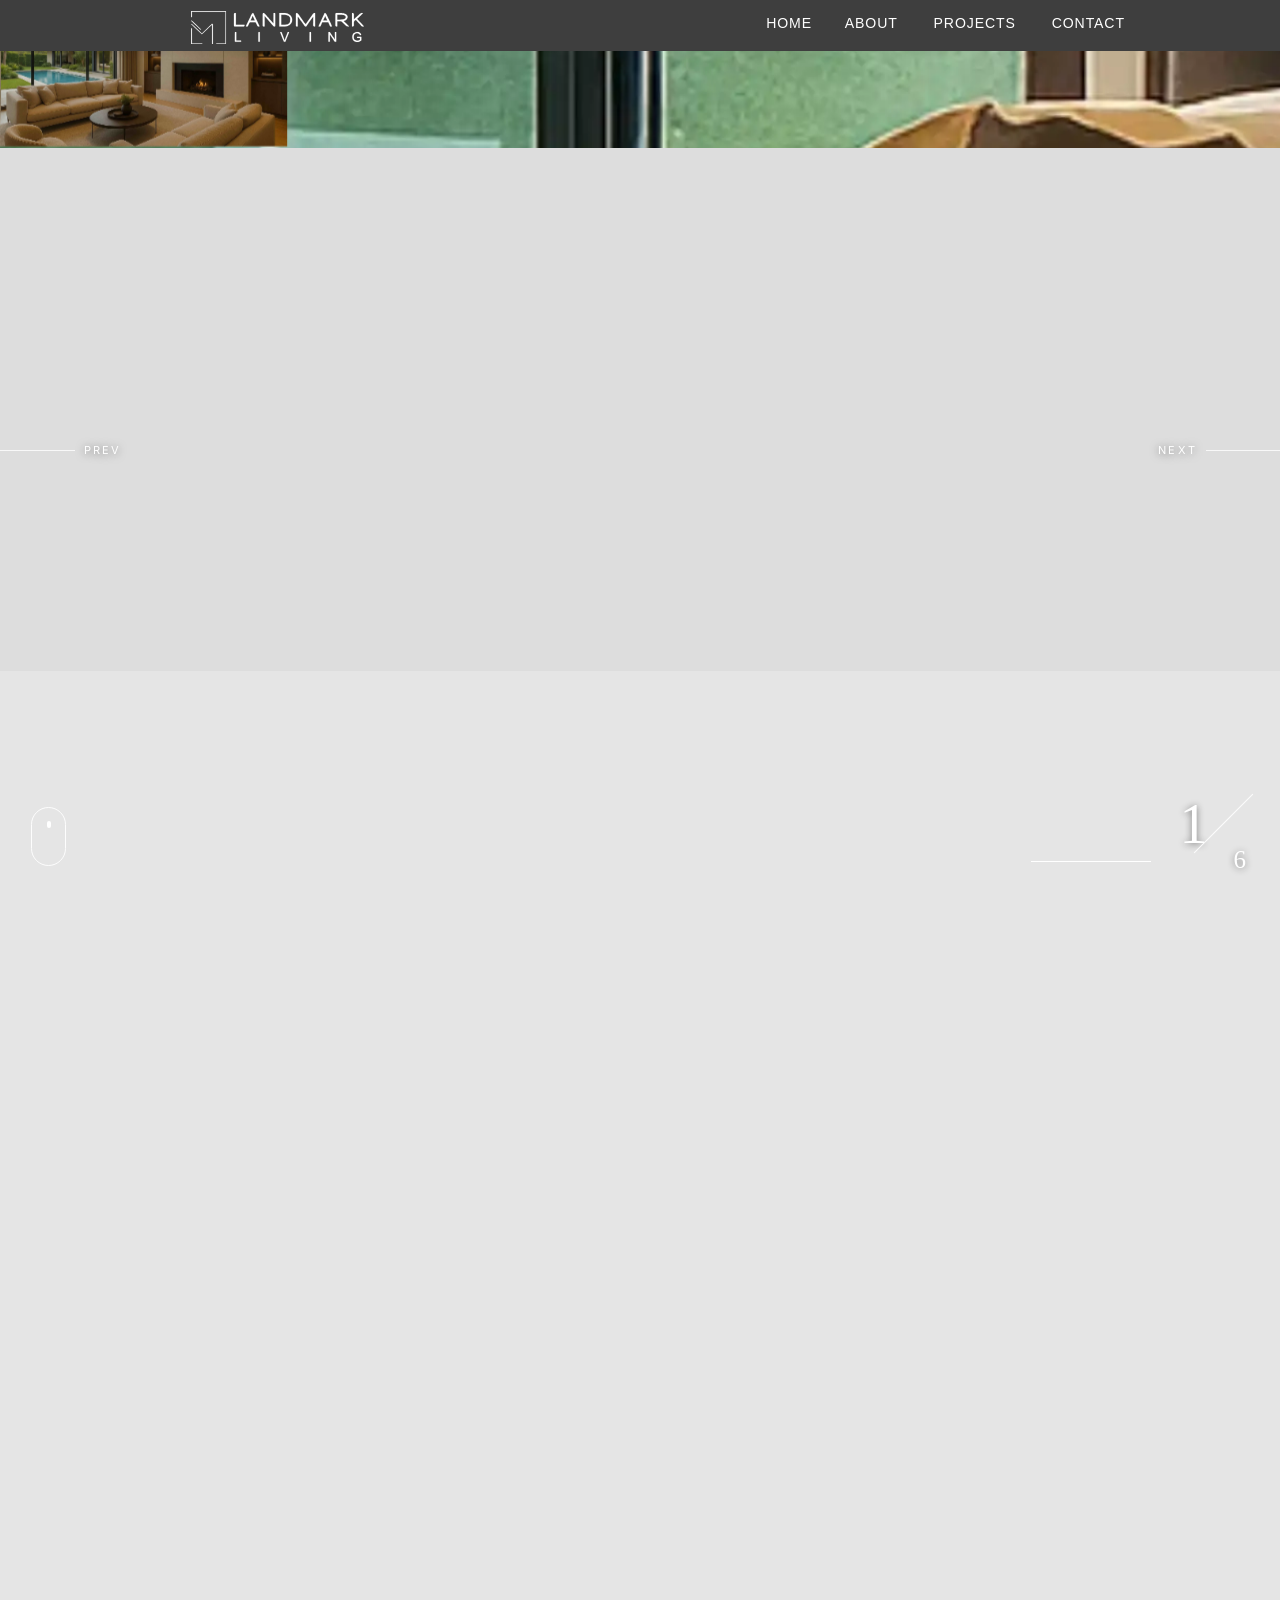
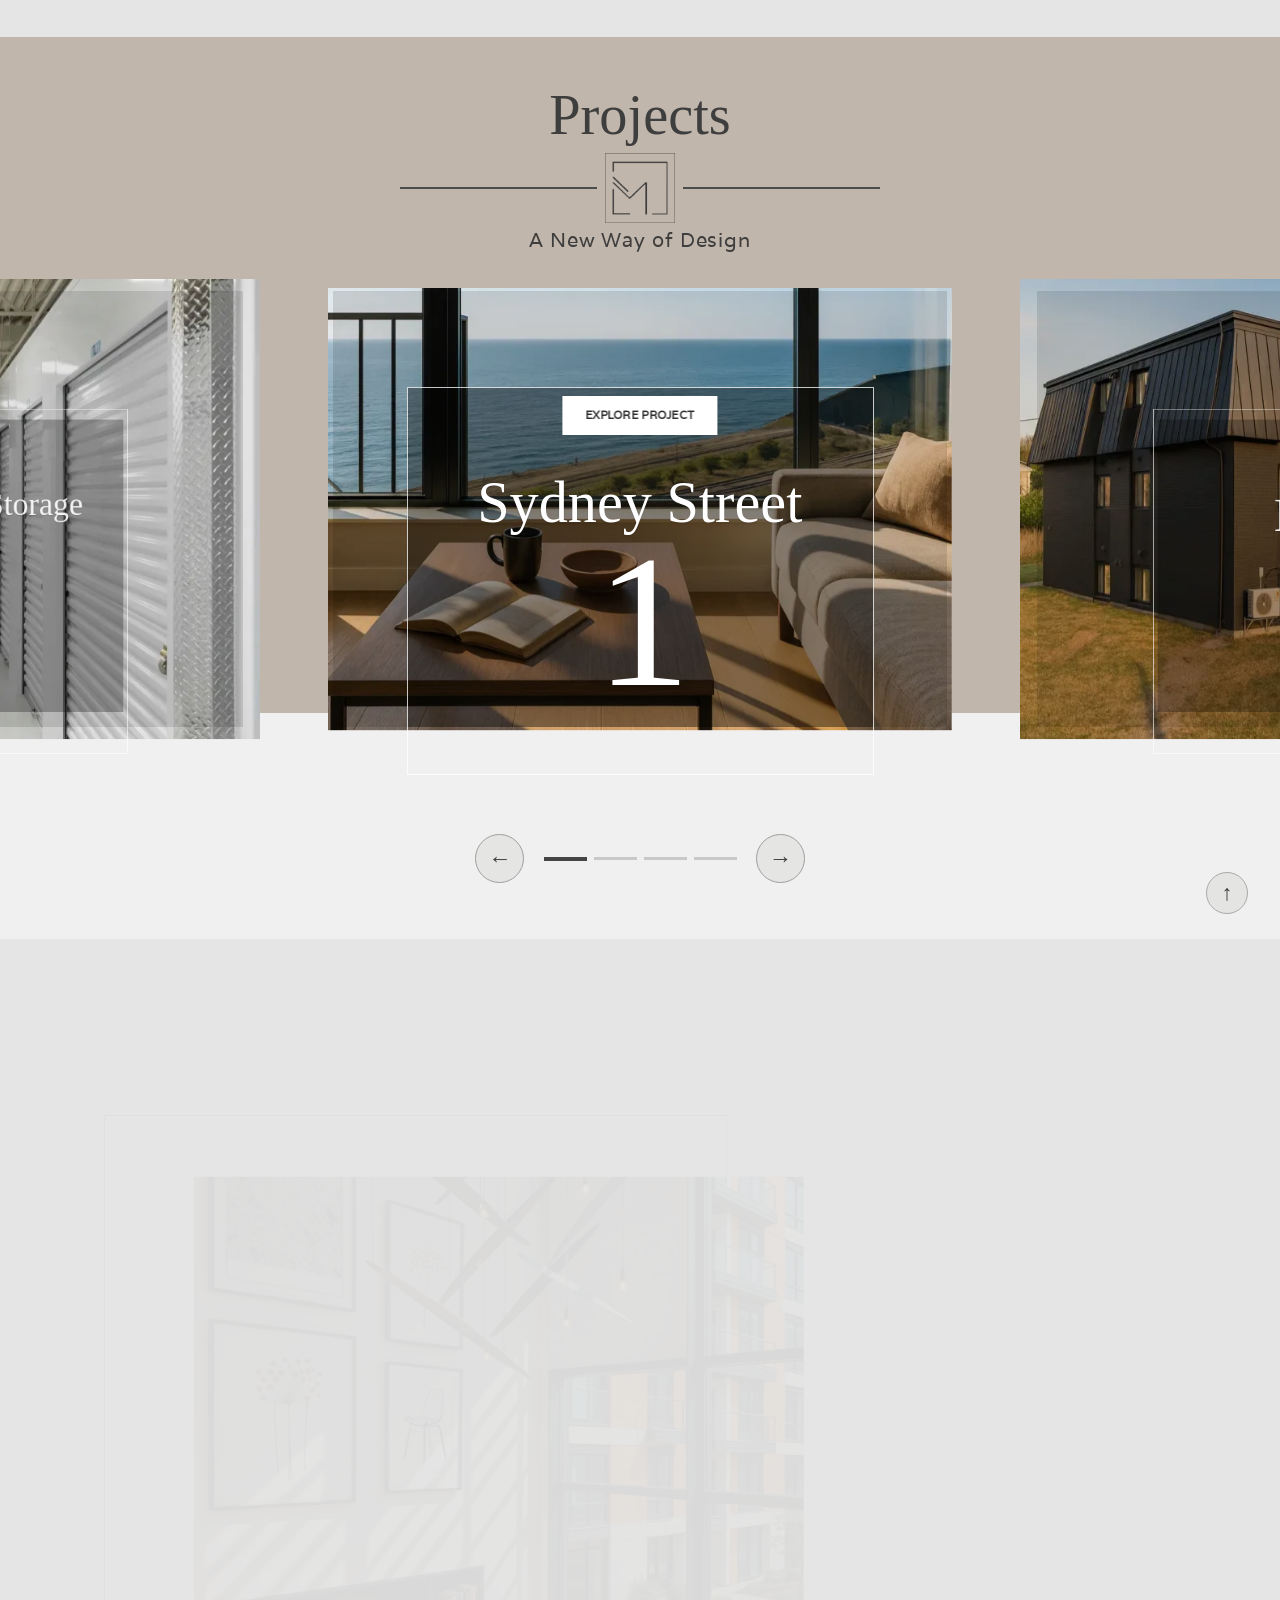
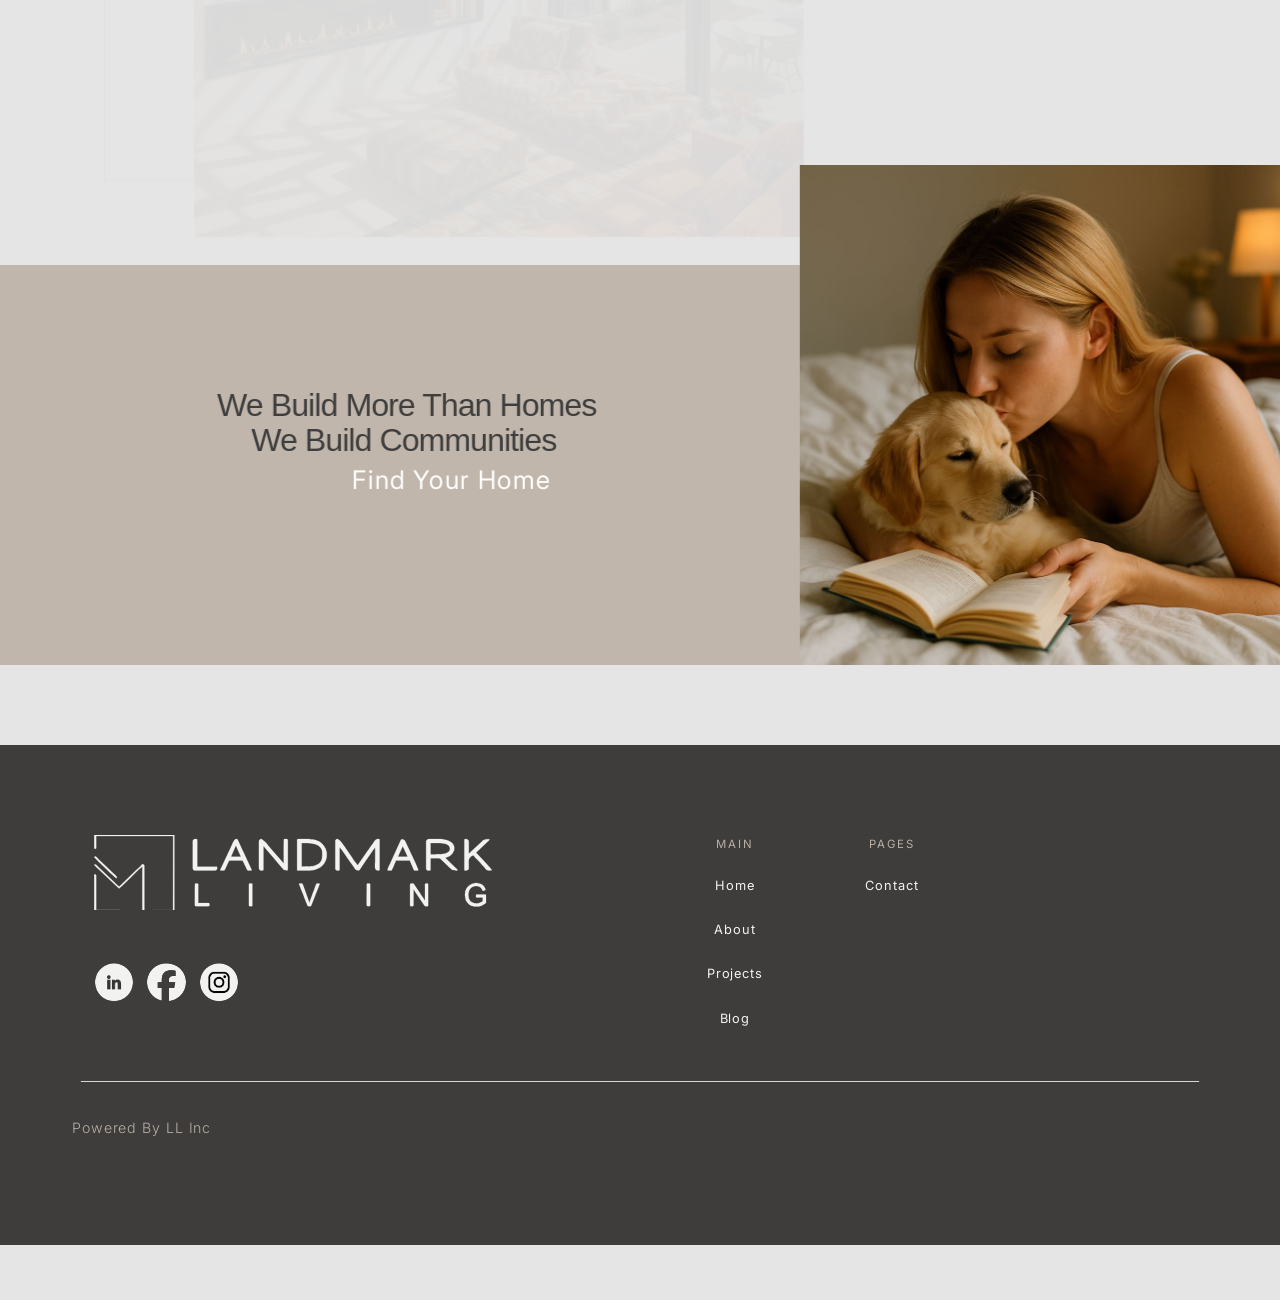
==== commit 36b0a1ba: "Update index.html" ====
--- a/index.html
+++ b/index.html
@@ -425,6 +425,61 @@
 @media(prefers-reduced-motion:reduce){
   #our-projects .llp-track{transition:none !important}
 }
+
+/* ==============================================================
+   LANDMARK LIVING · OUR PROJECTS V6 · INDEPENDENT LAYER MOTION
+   Each visual element is a separate direct child of .llp-card.
+   The rail is responsible ONLY for horizontal movement.
+   Images, dark pane, white frame, CTA, title, number each get
+   their own scale/translation timeline, synchronized by is-active.
+   ============================================================= */
+#our-projects .llp-card { position:relative!important; isolation:isolate; }
+#our-projects .llp-photo { z-index:0; transform-origin:50% 50%; transform:scale(1.055)!important;
+  transition:transform 960ms cubic-bezier(.25,.7,.2,1)!important; will-change:transform; }
+#our-projects .llp-card.is-active .llp-photo { transform:scale(1.015)!important;transition:transform 960ms cubic-bezier(.25,.7,.2,1)!important; }
+#our-projects .llp-darken { z-index:1; opacity:.90;
+  transition:opacity 860ms ease!important; }
+#our-projects .llp-card.is-active .llp-darken { opacity:1; }
+#our-projects .llp-veil { z-index:2; transform-origin:50% 47%;
+  transform:translateY(3%) scale(.80,.86)!important; opacity:.82;
+  transition:transform 850ms cubic-bezier(.19,.8,.25,1),opacity 720ms ease!important;
+  will-change:transform,opacity; }
+#our-projects .llp-card.is-active .llp-veil { transform:translateY(0) scale(1,1)!important;opacity:1; }
+#our-projects .llp-frame { z-index:3; transform-origin:50% 28%;
+  transform:translateY(2.5%) scale(.82,.89)!important; opacity:.85;
+  transition:transform 890ms cubic-bezier(.18,.74,.21,1),opacity 760ms ease!important;
+  will-change:transform; }
+#our-projects .llp-card.is-active .llp-frame { transform:translateY(0) scale(1,1)!important;opacity:1; }
+#our-projects .llp-visit { z-index:6; transform-origin:50% 50%;
+  transform:translateX(-50%) translateY(12px) scale(.77)!important;
+  opacity:.88; transition:transform 710ms cubic-bezier(.2,.75,.25,1) 50ms,opacity 690ms ease 45ms,background .25s,color .25s!important;
+  will-change:transform,opacity; }
+#our-projects .llp-card.is-active .llp-visit { transform:translateX(-50%) translateY(0) scale(1)!important;opacity:1; }
+#our-projects .llp-name { z-index:5; transform-origin:50% 55%;
+  transform:translateY(12px) scale(.80)!important;opacity:.92!important;
+  transition:transform 800ms cubic-bezier(.2,.77,.22,1) 65ms,opacity 700ms ease 65ms!important;
+  will-change:transform; }
+#our-projects .llp-card.is-active .llp-name {transform:translateY(0) scale(1)!important;opacity:1!important;}
+#our-projects .llp-number { z-index:5; transform-origin:50% 18%;
+  transform:translateY(14px) scale(.70)!important;opacity:.94!important;
+  transition:transform 960ms cubic-bezier(.16,.8,.2,1) 40ms,opacity 770ms ease 40ms!important;
+  will-change:transform; }
+#our-projects .llp-card.is-active .llp-number { transform:translateY(0) scale(1)!important;opacity:1!important; }
+/* No replay on silent infinite-loop teleport or on first page render. */
+#our-projects.llp-no-layer-motion .llp-photo,
+#our-projects.llp-no-layer-motion .llp-darken,
+#our-projects.llp-no-layer-motion .llp-veil,
+#our-projects.llp-no-layer-motion .llp-frame,
+#our-projects.llp-no-layer-motion .llp-visit,
+#our-projects.llp-no-layer-motion .llp-name,
+#our-projects.llp-no-layer-motion .llp-number { transition:none!important; }
+#our-projects.llp-no-layer-motion .llp-card .llp-photo { transition:none!important; }
+@media(prefers-reduced-motion:reduce){
+  #our-projects .llp-photo, #our-projects .llp-darken,
+  #our-projects .llp-veil,#our-projects .llp-frame,
+  #our-projects .llp-visit,#our-projects .llp-name,
+  #our-projects .llp-number { transition:none!important; }
+}
 </style></head><body class="body"><div class="navbar w-nav" data-animation="default" data-collapse="medium" data-doc-height="1" data-duration="400" data-easing="ease" data-easing2="ease" data-no-scroll="1" data-w-id="06ab6c64-468c-b44e-1b8c-856deb96ba7f" role="banner"><img alt="" class="image-31" loading="lazy" src="cdn-assets/cdn.prod.website-files.com/688b72a095ca8d1f696fec8b/68b2c2a676f4e41ed2b5d569_logo.svg" width="173"/><div class="nav-container w-container"><nav class="nav-menu w-nav-menu" role="navigation"><div class="nav-link-wrapper"><a aria-current="page" class="nav-link w-nav-link w--current" href="index.html">Home</a><a aria-current="page" class="nav-link move-down hide-on-tab w-nav-link w--current" href="index.html">Home</a></div><div class="nav-link-wrapper"><a class="nav-link w-nav-link" href="about/index.html">About</a><a class="nav-link move-down hide-on-tab w-nav-link" href="about/index.html">About</a></div><div class="nav-link-wrapper"><a class="nav-link w-nav-link" href="projects/index.html">PROJECTS</a><a class="nav-link move-down hide-on-tab w-nav-link" href="projects/index.html">PROJECTS</a></div><div class="nav-link-wrapper"><a class="nav-link w-nav-link" href="blog/index.html">Contact</a><a class="nav-link move-down hide-on-tab w-nav-link" href="blog/index.html">Contact</a></div></nav><div class="menu-button w-nav-button"><div class="burger-icon w-icon-nav-menu"></div></div></div></div><div class="slider-7 w-slider ll-film-hero" data-animation="slide" data-autoplay="false" data-autoplay-limit="0" data-delay="6000" data-disable-swipe="true" data-duration="2400" data-easing="ease-in-out" data-hide-arrows="false" data-infinite="true" data-nav-spacing="3"><div class="mask-5 w-slider-mask"><div class="slide-13 w-slide" data-w-id="0149dde7-49af-02b6-4a04-9d9f7ae54d5e"><div class="div-block-27"><img alt="" class="image-56" loading="lazy" sizes="(max-width: 6758px) 100vw, 6758px" src="cdn-assets/cdn.prod.website-files.com/688b72a095ca8d1f696fec8b/68ce9a15f394ef82f957346e_z11111.jpg" srcset="cdn-assets/cdn.prod.website-files.com/688b72a095ca8d1f696fec8b/68ce9a15f394ef82f957346e_z11111-p-500.jpg 500w, cdn-assets/cdn.prod.website-files.com/688b72a095ca8d1f696fec8b/68ce9a15f394ef82f957346e_z11111-p-800.jpg 800w, cdn-assets/cdn.prod.website-files.com/688b72a095ca8d1f696fec8b/68ce9a15f394ef82f957346e_z11111-p-1080.jpg 1080w, cdn-assets/cdn.prod.website-files.com/688b72a095ca8d1f696fec8b/68ce9a15f394ef82f957346e_z11111-p-1600.jpg 1600w, cdn-assets/cdn.prod.website-files.com/688b72a095ca8d1f696fec8b/68ce9a15f394ef82f957346e_z11111-p-2000.jpg 2000w, cdn-assets/cdn.prod.website-files.com/688b72a095ca8d1f696fec8b/68ce9a15f394ef82f957346e_z11111-p-2600.jpg 2600w, cdn-assets/cdn.prod.website-files.com/688b72a095ca8d1f696fec8b/68ce9a15f394ef82f957346e_z11111.jpg 6758w"/></div><div class="div-block-28 w-clearfix"><img alt="" class="image-46" data-w-id="e45b8beb-96f1-a06a-77f0-f3b681bcca13" loading="lazy" sizes="(max-width: 2890px) 100vw, 2890px" src="cdn-assets/cdn.prod.website-files.com/688b72a095ca8d1f696fec8b/68bee83667e88a9b9ac01df5_140.webp" srcset="cdn-assets/cdn.prod.website-files.com/688b72a095ca8d1f696fec8b/68bee83667e88a9b9ac01df5_140-p-500.webp 500w, cdn-assets/cdn.prod.website-files.com/688b72a095ca8d1f696fec8b/68bee83667e88a9b9ac01df5_140-p-800.webp 800w, cdn-assets/cdn.prod.website-files.com/688b72a095ca8d1f696fec8b/68bee83667e88a9b9ac01df5_140-p-1080.webp 1080w, cdn-assets/cdn.prod.website-files.com/688b72a095ca8d1f696fec8b/68bee83667e88a9b9ac01df5_140-p-1600.webp 1600w, cdn-assets/cdn.prod.website-files.com/688b72a095ca8d1f696fec8b/68bee83667e88a9b9ac01df5_140-p-2000.webp 2000w, cdn-assets/cdn.prod.website-files.com/688b72a095ca8d1f696fec8b/68bee83667e88a9b9ac01df5_140.webp 2890w"/></div></div><div class="w-slide" data-w-id="4a82bcde-8d06-6606-1344-755135ab56c8"><div class="div-block-32"><img alt="" class="image-57" loading="lazy" sizes="(max-width: 6764px) 100vw, 6764px" src="cdn-assets/cdn.prod.website-files.com/688b72a095ca8d1f696fec8b/68c03a24b64b89a0865c4ca4_4565645665.webp" srcset="cdn-assets/cdn.prod.website-files.com/688b72a095ca8d1f696fec8b/68c03a24b64b89a0865c4ca4_4565645665-p-500.webp 500w, cdn-assets/cdn.prod.website-files.com/688b72a095ca8d1f696fec8b/68c03a24b64b89a0865c4ca4_4565645665-p-800.webp 800w, cdn-assets/cdn.prod.website-files.com/688b72a095ca8d1f696fec8b/68c03a24b64b89a0865c4ca4_4565645665-p-1080.webp 1080w, cdn-assets/cdn.prod.website-files.com/688b72a095ca8d1f696fec8b/68c03a24b64b89a0865c4ca4_4565645665-p-1600.webp 1600w, cdn-assets/cdn.prod.website-files.com/688b72a095ca8d1f696fec8b/68c03a24b64b89a0865c4ca4_4565645665-p-2000.webp 2000w, cdn-assets/cdn.prod.website-files.com/688b72a095ca8d1f696fec8b/68c03a24b64b89a0865c4ca4_4565645665-p-2600.webp 2600w, cdn-assets/cdn.prod.website-files.com/688b72a095ca8d1f696fec8b/68c03a24b64b89a0865c4ca4_4565645665-p-3200.webp 3200w, cdn-assets/cdn.prod.website-files.com/688b72a095ca8d1f696fec8b/68c03a24b64b89a0865c4ca4_4565645665.webp 6764w"/></div><div class="div-block-30 w-clearfix"><img alt="" class="image-46" data-w-id="4a82bcde-8d06-6606-1344-755135ab56cc" loading="lazy" sizes="(max-width: 2890px) 100vw, 2890px" src="cdn-assets/cdn.prod.website-files.com/688b72a095ca8d1f696fec8b/68c18a7f2b5c86a7fc957f7d_150.webp" srcset="cdn-assets/cdn.prod.website-files.com/688b72a095ca8d1f696fec8b/68c18a7f2b5c86a7fc957f7d_150-p-500.webp 500w, cdn-assets/cdn.prod.website-files.com/688b72a095ca8d1f696fec8b/68c18a7f2b5c86a7fc957f7d_150-p-800.webp 800w, cdn-assets/cdn.prod.website-files.com/688b72a095ca8d1f696fec8b/68c18a7f2b5c86a7fc957f7d_150-p-1080.webp 1080w, cdn-assets/cdn.prod.website-files.com/688b72a095ca8d1f696fec8b/68c18a7f2b5c86a7fc957f7d_150-p-1600.webp 1600w, cdn-assets/cdn.prod.website-files.com/688b72a095ca8d1f696fec8b/68c18a7f2b5c86a7fc957f7d_150-p-2000.webp 2000w, cdn-assets/cdn.prod.website-files.com/688b72a095ca8d1f696fec8b/68c18a7f2b5c86a7fc957f7d_150.webp 2890w"/></div></div><div class="w-slide" data-w-id="483a773e-d0bc-aca2-3d99-1b38066cc179"><div class="div-block-15"><img alt="" class="image-58" loading="lazy" sizes="100vw" src="cdn-assets/cdn.prod.website-files.com/688b72a095ca8d1f696fec8b/68aef5fd860526a0cf3b63b0_100.webp" srcset="cdn-assets/cdn.prod.website-files.com/688b72a095ca8d1f696fec8b/68aef5fd860526a0cf3b63b0_100-p-500.webp 500w, cdn-assets/cdn.prod.website-files.com/688b72a095ca8d1f696fec8b/68aef5fd860526a0cf3b63b0_100-p-800.webp 800w, cdn-assets/cdn.prod.website-files.com/688b72a095ca8d1f696fec8b/68aef5fd860526a0cf3b63b0_100-p-1080.webp 1080w, cdn-assets/cdn.prod.website-files.com/688b72a095ca8d1f696fec8b/68aef5fd860526a0cf3b63b0_100-p-1600.webp 1600w, cdn-assets/cdn.prod.website-files.com/688b72a095ca8d1f696fec8b/68aef5fd860526a0cf3b63b0_100-p-2000.webp 2000w, cdn-assets/cdn.prod.website-files.com/688b72a095ca8d1f696fec8b/68aef5fd860526a0cf3b63b0_100-p-2600.webp 2600w, cdn-assets/cdn.prod.website-files.com/688b72a095ca8d1f696fec8b/68aef5fd860526a0cf3b63b0_100-p-3200.webp 3200w, cdn-assets/cdn.prod.website-files.com/688b72a095ca8d1f696fec8b/68aef5fd860526a0cf3b63b0_100.webp 6792w"/></div><div class="div-block-29 w-clearfix"><img alt="" class="image-46" data-w-id="483a773e-d0bc-aca2-3d99-1b38066cc17d" loading="lazy" sizes="(max-width: 2890px) 100vw, 2890px" src="cdn-assets/cdn.prod.website-files.com/688b72a095ca8d1f696fec8b/68bee83680133ee2863eebe5_130.webp" srcset="cdn-assets/cdn.prod.website-files.com/688b72a095ca8d1f696fec8b/68bee83680133ee2863eebe5_130-p-500.webp 500w, cdn-assets/cdn.prod.website-files.com/688b72a095ca8d1f696fec8b/68bee83680133ee2863eebe5_130-p-800.webp 800w, cdn-assets/cdn.prod.website-files.com/688b72a095ca8d1f696fec8b/68bee83680133ee2863eebe5_130-p-1080.webp 1080w, cdn-assets/cdn.prod.website-files.com/688b72a095ca8d1f696fec8b/68bee83680133ee2863eebe5_130-p-1600.webp 1600w, cdn-assets/cdn.prod.website-files.com/688b72a095ca8d1f696fec8b/68bee83680133ee2863eebe5_130-p-2000.webp 2000w, cdn-assets/cdn.prod.website-files.com/688b72a095ca8d1f696fec8b/68bee83680133ee2863eebe5_130.webp 2890w"/></div></div><div class="w-slide" data-w-id="d68db060-246d-5f9d-cc6e-b26d3f69dde0"><div class="div-block-26"><img alt="" class="image-59" loading="lazy" sizes="100vw" src="cdn-assets/cdn.prod.website-files.com/688b72a095ca8d1f696fec8b/68bee89f7109bebee1c8350e_new.webp" srcset="cdn-assets/cdn.prod.website-files.com/688b72a095ca8d1f696fec8b/68bee89f7109bebee1c8350e_new-p-500.webp 500w, cdn-assets/cdn.prod.website-files.com/688b72a095ca8d1f696fec8b/68bee89f7109bebee1c8350e_new-p-800.webp 800w, cdn-assets/cdn.prod.website-files.com/688b72a095ca8d1f696fec8b/68bee89f7109bebee1c8350e_new-p-1080.webp 1080w, cdn-assets/cdn.prod.website-files.com/688b72a095ca8d1f696fec8b/68bee89f7109bebee1c8350e_new-p-1600.webp 1600w, cdn-assets/cdn.prod.website-files.com/688b72a095ca8d1f696fec8b/68bee89f7109bebee1c8350e_new-p-2000.webp 2000w, cdn-assets/cdn.prod.website-files.com/688b72a095ca8d1f696fec8b/68bee89f7109bebee1c8350e_new-p-2600.webp 2600w, cdn-assets/cdn.prod.website-files.com/688b72a095ca8d1f696fec8b/68bee89f7109bebee1c8350e_new-p-3200.webp 3200w, cdn-assets/cdn.prod.website-files.com/688b72a095ca8d1f696fec8b/68bee89f7109bebee1c8350e_new.webp 6758w"/></div><div class="div-block-31 w-clearfix"><img alt="" class="image-46" data-w-id="d68db060-246d-5f9d-cc6e-b26d3f69dde4" loading="lazy" sizes="(max-width: 2890px) 100vw, 2890px" src="cdn-assets/cdn.prod.website-files.com/688b72a095ca8d1f696fec8b/68c04c1c12bab5ce273ea726_78976765.webp" srcset="cdn-assets/cdn.prod.website-files.com/688b72a095ca8d1f696fec8b/68c04c1c12bab5ce273ea726_78976765-p-500.webp 500w, cdn-assets/cdn.prod.website-files.com/688b72a095ca8d1f696fec8b/68c04c1c12bab5ce273ea726_78976765-p-800.webp 800w, cdn-assets/cdn.prod.website-files.com/688b72a095ca8d1f696fec8b/68c04c1c12bab5ce273ea726_78976765-p-1080.webp 1080w, cdn-assets/cdn.prod.website-files.com/688b72a095ca8d1f696fec8b/68c04c1c12bab5ce273ea726_78976765-p-1600.webp 1600w, cdn-assets/cdn.prod.website-files.com/688b72a095ca8d1f696fec8b/68c04c1c12bab5ce273ea726_78976765-p-2000.webp 2000w, cdn-assets/cdn.prod.website-files.com/688b72a095ca8d1f696fec8b/68c04c1c12bab5ce273ea726_78976765.webp 2890w"/></div></div><div class="w-slide" data-w-id="b6235ff8-d78c-dbbc-7932-12b2502f11cb"><div class="div-block-23"><img alt="" class="image-60" loading="lazy" sizes="100vw" src="cdn-assets/cdn.prod.website-files.com/688b72a095ca8d1f696fec8b/68af04ad8ba7f6c1f60951ff_160.webp" srcset="cdn-assets/cdn.prod.website-files.com/688b72a095ca8d1f696fec8b/68af04ad8ba7f6c1f60951ff_160-p-500.webp 500w, cdn-assets/cdn.prod.website-files.com/688b72a095ca8d1f696fec8b/68af04ad8ba7f6c1f60951ff_160-p-800.webp 800w, cdn-assets/cdn.prod.website-files.com/688b72a095ca8d1f696fec8b/68af04ad8ba7f6c1f60951ff_160-p-1080.webp 1080w, cdn-assets/cdn.prod.website-files.com/688b72a095ca8d1f696fec8b/68af04ad8ba7f6c1f60951ff_160-p-1600.webp 1600w, cdn-assets/cdn.prod.website-files.com/688b72a095ca8d1f696fec8b/68af04ad8ba7f6c1f60951ff_160-p-2000.webp 2000w, cdn-assets/cdn.prod.website-files.com/688b72a095ca8d1f696fec8b/68af04ad8ba7f6c1f60951ff_160-p-2600.webp 2600w, cdn-assets/cdn.prod.website-files.com/688b72a095ca8d1f696fec8b/68af04ad8ba7f6c1f60951ff_160-p-3200.webp 3200w, cdn-assets/cdn.prod.website-files.com/688b72a095ca8d1f696fec8b/68af04ad8ba7f6c1f60951ff_160.webp 6759w"/></div><div class="div-block-22 w-clearfix"><img alt="" class="image-46" data-w-id="b6235ff8-d78c-dbbc-7932-12b2502f11cf" loading="lazy" sizes="(max-width: 2890px) 100vw, 2890px" src="cdn-assets/cdn.prod.website-files.com/688b72a095ca8d1f696fec8b/68bee83661a46aad44f8a8c2_170.webp" srcset="cdn-assets/cdn.prod.website-files.com/688b72a095ca8d1f696fec8b/68bee83661a46aad44f8a8c2_170-p-500.webp 500w, cdn-assets/cdn.prod.website-files.com/688b72a095ca8d1f696fec8b/68bee83661a46aad44f8a8c2_170-p-800.webp 800w, cdn-assets/cdn.prod.website-files.com/688b72a095ca8d1f696fec8b/68bee83661a46aad44f8a8c2_170-p-1080.webp 1080w, cdn-assets/cdn.prod.website-files.com/688b72a095ca8d1f696fec8b/68bee83661a46aad44f8a8c2_170-p-1600.webp 1600w, cdn-assets/cdn.prod.website-files.com/688b72a095ca8d1f696fec8b/68bee83661a46aad44f8a8c2_170-p-2000.webp 2000w, cdn-assets/cdn.prod.website-files.com/688b72a095ca8d1f696fec8b/68bee83661a46aad44f8a8c2_170.webp 2890w"/></div></div><div class="w-slide" data-w-id="a5c4f357-e2e9-af16-5fa2-50f8fd7167eb"><div class="div-block-47" data-w-id="1454ea5d-fd0b-e5d4-6768-c9c9866ac120"><img alt="" class="image-74" loading="lazy" sizes="(max-width: 3996px) 100vw, 3996px" src="cdn-assets/cdn.prod.website-files.com/688b72a095ca8d1f696fec8b/68e8f946579ff61729b92df9_z99999.jpg" srcset="cdn-assets/cdn.prod.website-files.com/688b72a095ca8d1f696fec8b/68e8f946579ff61729b92df9_z99999-p-500.jpg 500w, cdn-assets/cdn.prod.website-files.com/688b72a095ca8d1f696fec8b/68e8f946579ff61729b92df9_z99999-p-800.jpg 800w, cdn-assets/cdn.prod.website-files.com/688b72a095ca8d1f696fec8b/68e8f946579ff61729b92df9_z99999-p-1080.jpg 1080w, cdn-assets/cdn.prod.website-files.com/688b72a095ca8d1f696fec8b/68e8f946579ff61729b92df9_z99999-p-1600.jpg 1600w, cdn-assets/cdn.prod.website-files.com/688b72a095ca8d1f696fec8b/68e8f946579ff61729b92df9_z99999-p-2000.jpg 2000w, cdn-assets/cdn.prod.website-files.com/688b72a095ca8d1f696fec8b/68e8f946579ff61729b92df9_z99999.jpg 3996w"/></div><div class="div-block-22 w-clearfix"><img alt="" class="image-46" data-w-id="a5c4f357-e2e9-af16-5fa2-50f8fd7167ef" loading="lazy" sizes="(max-width: 2890px) 100vw, 2890px" src="cdn-assets/cdn.prod.website-files.com/688b72a095ca8d1f696fec8b/68e8f9703eb715e2ff2b17a2_z102.webp" srcset="cdn-assets/cdn.prod.website-files.com/688b72a095ca8d1f696fec8b/68e8f9703eb715e2ff2b17a2_z102-p-500.webp 500w, cdn-assets/cdn.prod.website-files.com/688b72a095ca8d1f696fec8b/68e8f9703eb715e2ff2b17a2_z102-p-800.webp 800w, cdn-assets/cdn.prod.website-files.com/688b72a095ca8d1f696fec8b/68e8f9703eb715e2ff2b17a2_z102-p-1080.webp 1080w, cdn-assets/cdn.prod.website-files.com/688b72a095ca8d1f696fec8b/68e8f9703eb715e2ff2b17a2_z102-p-1600.webp 1600w, cdn-assets/cdn.prod.website-files.com/688b72a095ca8d1f696fec8b/68e8f9703eb715e2ff2b17a2_z102-p-2000.webp 2000w, cdn-assets/cdn.prod.website-files.com/688b72a095ca8d1f696fec8b/68e8f9703eb715e2ff2b17a2_z102.webp 2890w"/></div></div></div><div aria-label="Previous slide" class="w-slider-arrow-left"><span aria-hidden="true" class="ll-control-rule"></span><span aria-hidden="true" class="ll-control-label">Prev</span></div><div aria-label="Next slide" class="w-slider-arrow-right"><span aria-hidden="true" class="ll-control-label">Next</span><span aria-hidden="true" class="ll-control-rule"></span></div><div class="slide-nav-6 w-slider-nav w-round w-num"></div>
 <button aria-label="Scroll down to explore the site" class="ll-mouse-cue" type="button"><span aria-hidden="true" class="ll-mouse-wheel"></span></button>
 <div aria-label="Hero slideshow progress" class="ll-slide-index"><div aria-label="Slide 1 of 6" aria-live="polite" class="ll-readout"><span class="ll-current">1</span><span aria-hidden="true" class="ll-slash"></span><span class="ll-total">6</span></div><div aria-hidden="true" class="ll-timeline"><span class="ll-timeline-fill"></span></div></div>
@@ -434,112 +489,112 @@
 <p class="llp-subtitle">A New Way of Design</p>
 </header><div aria-label="Landmark Living projects" aria-roledescription="carousel" class="llp-window"><div class="llp-track" id="llpTrack"><article aria-label="1 of 4: Sydney Street" aria-roledescription="slide" class="llp-card" data-llp-project="0">
 <img alt="Sydney Street project" class="llp-photo" decoding="async" loading="eager" sizes="(max-width: 767px) 78vw, (max-width: 991px) 72vw, min(44.8vw, 860px)" src="cdn-assets/cdn.prod.website-files.com/688b72a095ca8d1f696fec8b/6900dfc4b56b2a346b41b884_2.webp" srcset="cdn-assets/cdn.prod.website-files.com/688b72a095ca8d1f696fec8b/6900dfc4b56b2a346b41b884_2-p-500.webp 500w, cdn-assets/cdn.prod.website-files.com/688b72a095ca8d1f696fec8b/6900dfc4b56b2a346b41b884_2-p-800.webp 800w, cdn-assets/cdn.prod.website-files.com/688b72a095ca8d1f696fec8b/6900dfc4b56b2a346b41b884_2-p-1080.webp 1080w, cdn-assets/cdn.prod.website-files.com/688b72a095ca8d1f696fec8b/6900dfc4b56b2a346b41b884_2-p-1600.webp 1600w, cdn-assets/cdn.prod.website-files.com/688b72a095ca8d1f696fec8b/6900dfc4b56b2a346b41b884_2-p-2000.webp 2000w, cdn-assets/cdn.prod.website-files.com/688b72a095ca8d1f696fec8b/6900dfc4b56b2a346b41b884_2-p-2600.webp 2600w, cdn-assets/cdn.prod.website-files.com/688b72a095ca8d1f696fec8b/6900dfc4b56b2a346b41b884_2-p-3200.webp 3200w, cdn-assets/cdn.prod.website-files.com/688b72a095ca8d1f696fec8b/6900dfc4b56b2a346b41b884_2.webp 4611w"/>
-<div class="llp-content" aria-label="Project information">
+
 <span aria-hidden="true" class="llp-veil"></span>
 <span aria-hidden="true" class="llp-darken"></span>
 <span aria-hidden="true" class="llp-frame"></span>
 <a class="llp-visit" href="projects/">EXPLORE PROJECT</a>
 <span class="llp-name">Sydney Street</span><span aria-hidden="true" class="llp-number">1</span>
-</div>
+
 </article><article aria-label="2 of 4: LM460" aria-roledescription="slide" class="llp-card" data-llp-project="1">
 <img alt="LM460 project" class="llp-photo" decoding="async" loading="lazy" sizes="(max-width: 767px) 78vw, (max-width: 991px) 72vw, min(44.8vw, 860px)" src="cdn-assets/cdn.prod.website-files.com/688b72a095ca8d1f696fec8b/6900dfdfe83084a5d5286896_00.webp" srcset="cdn-assets/cdn.prod.website-files.com/688b72a095ca8d1f696fec8b/6900dfdfe83084a5d5286896_00-p-500.webp 500w, cdn-assets/cdn.prod.website-files.com/688b72a095ca8d1f696fec8b/6900dfdfe83084a5d5286896_00-p-800.webp 800w, cdn-assets/cdn.prod.website-files.com/688b72a095ca8d1f696fec8b/6900dfdfe83084a5d5286896_00-p-1080.webp 1080w, cdn-assets/cdn.prod.website-files.com/688b72a095ca8d1f696fec8b/6900dfdfe83084a5d5286896_00-p-1600.webp 1600w, cdn-assets/cdn.prod.website-files.com/688b72a095ca8d1f696fec8b/6900dfdfe83084a5d5286896_00-p-2000.webp 2000w, cdn-assets/cdn.prod.website-files.com/688b72a095ca8d1f696fec8b/6900dfdfe83084a5d5286896_00-p-2600.webp 2600w, cdn-assets/cdn.prod.website-files.com/688b72a095ca8d1f696fec8b/6900dfdfe83084a5d5286896_00-p-3200.webp 3200w, cdn-assets/cdn.prod.website-files.com/688b72a095ca8d1f696fec8b/6900dfdfe83084a5d5286896_00.webp 4612w"/>
-<div class="llp-content" aria-label="Project information">
+
 <span aria-hidden="true" class="llp-veil"></span>
 <span aria-hidden="true" class="llp-darken"></span>
 <span aria-hidden="true" class="llp-frame"></span>
 <a class="llp-visit" href="projects/">EXPLORE PROJECT</a>
 <span class="llp-name">LM460</span><span aria-hidden="true" class="llp-number">2</span>
-</div>
+
 </article><article aria-label="3 of 4: Millennium Drive" aria-roledescription="slide" class="llp-card" data-llp-project="2">
 <img alt="Millennium Drive project" class="llp-photo" decoding="async" loading="lazy" sizes="(max-width: 767px) 78vw, (max-width: 991px) 72vw, min(44.8vw, 860px)" src="cdn-assets/cdn.prod.website-files.com/688b72a095ca8d1f696fec8b/68ce8db1da95556b8fa1b812_z.webp" srcset="cdn-assets/cdn.prod.website-files.com/688b72a095ca8d1f696fec8b/68ce8db1da95556b8fa1b812_z-p-500.webp 500w, cdn-assets/cdn.prod.website-files.com/688b72a095ca8d1f696fec8b/68ce8db1da95556b8fa1b812_z-p-800.webp 800w, cdn-assets/cdn.prod.website-files.com/688b72a095ca8d1f696fec8b/68ce8db1da95556b8fa1b812_z-p-1080.webp 1080w, cdn-assets/cdn.prod.website-files.com/688b72a095ca8d1f696fec8b/68ce8db1da95556b8fa1b812_z-p-1600.webp 1600w, cdn-assets/cdn.prod.website-files.com/688b72a095ca8d1f696fec8b/68ce8db1da95556b8fa1b812_z-p-2000.webp 2000w, cdn-assets/cdn.prod.website-files.com/688b72a095ca8d1f696fec8b/68ce8db1da95556b8fa1b812_z-p-2600.webp 2600w, cdn-assets/cdn.prod.website-files.com/688b72a095ca8d1f696fec8b/68ce8db1da95556b8fa1b812_z-p-3200.webp 3200w, cdn-assets/cdn.prod.website-files.com/688b72a095ca8d1f696fec8b/68ce8db1da95556b8fa1b812_z.webp 4612w"/>
-<div class="llp-content" aria-label="Project information">
+
 <span aria-hidden="true" class="llp-veil"></span>
 <span aria-hidden="true" class="llp-darken"></span>
 <span aria-hidden="true" class="llp-frame"></span>
 <a class="llp-visit" href="projects/">EXPLORE PROJECT</a>
 <span class="llp-name">Millennium Drive</span><span aria-hidden="true" class="llp-number">3</span>
-</div>
+
 </article><article aria-label="4 of 4: Landmark Self Storage" aria-roledescription="slide" class="llp-card" data-llp-project="3">
 <img alt="Landmark Self Storage project" class="llp-photo" decoding="async" loading="lazy" sizes="(max-width: 767px) 78vw, (max-width: 991px) 72vw, min(44.8vw, 860px)" src="cdn-assets/cdn.prod.website-files.com/688b72a095ca8d1f696fec8b/68bda60b6171d3f7d5f35262_1002.webp" srcset="cdn-assets/cdn.prod.website-files.com/688b72a095ca8d1f696fec8b/68bda60b6171d3f7d5f35262_1002-p-500.webp 500w, cdn-assets/cdn.prod.website-files.com/688b72a095ca8d1f696fec8b/68bda60b6171d3f7d5f35262_1002-p-800.webp 800w, cdn-assets/cdn.prod.website-files.com/688b72a095ca8d1f696fec8b/68bda60b6171d3f7d5f35262_1002-p-1080.webp 1080w, cdn-assets/cdn.prod.website-files.com/688b72a095ca8d1f696fec8b/68bda60b6171d3f7d5f35262_1002-p-1600.webp 1600w, cdn-assets/cdn.prod.website-files.com/688b72a095ca8d1f696fec8b/68bda60b6171d3f7d5f35262_1002-p-2000.webp 2000w, cdn-assets/cdn.prod.website-files.com/688b72a095ca8d1f696fec8b/68bda60b6171d3f7d5f35262_1002-p-2600.webp 2600w, cdn-assets/cdn.prod.website-files.com/688b72a095ca8d1f696fec8b/68bda60b6171d3f7d5f35262_1002-p-3200.webp 3200w, cdn-assets/cdn.prod.website-files.com/688b72a095ca8d1f696fec8b/68bda60b6171d3f7d5f35262_1002.webp 4612w"/>
-<div class="llp-content" aria-label="Project information">
+
 <span aria-hidden="true" class="llp-veil"></span>
 <span aria-hidden="true" class="llp-darken"></span>
 <span aria-hidden="true" class="llp-frame"></span>
 <a class="llp-visit" href="https://landmarknb.com/" rel="noopener noreferrer" target="_blank">EXPLORE PROJECT</a>
 <span class="llp-name">Landmark Self Storage</span><span aria-hidden="true" class="llp-number">4</span>
-</div>
+
 </article><article aria-label="1 of 4: Sydney Street" aria-roledescription="slide" class="llp-card" data-llp-project="0">
 <img alt="Sydney Street project" class="llp-photo" decoding="async" loading="eager" sizes="(max-width: 767px) 78vw, (max-width: 991px) 72vw, min(44.8vw, 860px)" src="cdn-assets/cdn.prod.website-files.com/688b72a095ca8d1f696fec8b/6900dfc4b56b2a346b41b884_2.webp" srcset="cdn-assets/cdn.prod.website-files.com/688b72a095ca8d1f696fec8b/6900dfc4b56b2a346b41b884_2-p-500.webp 500w, cdn-assets/cdn.prod.website-files.com/688b72a095ca8d1f696fec8b/6900dfc4b56b2a346b41b884_2-p-800.webp 800w, cdn-assets/cdn.prod.website-files.com/688b72a095ca8d1f696fec8b/6900dfc4b56b2a346b41b884_2-p-1080.webp 1080w, cdn-assets/cdn.prod.website-files.com/688b72a095ca8d1f696fec8b/6900dfc4b56b2a346b41b884_2-p-1600.webp 1600w, cdn-assets/cdn.prod.website-files.com/688b72a095ca8d1f696fec8b/6900dfc4b56b2a346b41b884_2-p-2000.webp 2000w, cdn-assets/cdn.prod.website-files.com/688b72a095ca8d1f696fec8b/6900dfc4b56b2a346b41b884_2-p-2600.webp 2600w, cdn-assets/cdn.prod.website-files.com/688b72a095ca8d1f696fec8b/6900dfc4b56b2a346b41b884_2-p-3200.webp 3200w, cdn-assets/cdn.prod.website-files.com/688b72a095ca8d1f696fec8b/6900dfc4b56b2a346b41b884_2.webp 4611w"/>
-<div class="llp-content" aria-label="Project information">
+
 <span aria-hidden="true" class="llp-veil"></span>
 <span aria-hidden="true" class="llp-darken"></span>
 <span aria-hidden="true" class="llp-frame"></span>
 <a class="llp-visit" href="projects/">EXPLORE PROJECT</a>
 <span class="llp-name">Sydney Street</span><span aria-hidden="true" class="llp-number">1</span>
-</div>
+
 </article><article aria-label="2 of 4: LM460" aria-roledescription="slide" class="llp-card" data-llp-project="1">
 <img alt="LM460 project" class="llp-photo" decoding="async" loading="lazy" sizes="(max-width: 767px) 78vw, (max-width: 991px) 72vw, min(44.8vw, 860px)" src="cdn-assets/cdn.prod.website-files.com/688b72a095ca8d1f696fec8b/6900dfdfe83084a5d5286896_00.webp" srcset="cdn-assets/cdn.prod.website-files.com/688b72a095ca8d1f696fec8b/6900dfdfe83084a5d5286896_00-p-500.webp 500w, cdn-assets/cdn.prod.website-files.com/688b72a095ca8d1f696fec8b/6900dfdfe83084a5d5286896_00-p-800.webp 800w, cdn-assets/cdn.prod.website-files.com/688b72a095ca8d1f696fec8b/6900dfdfe83084a5d5286896_00-p-1080.webp 1080w, cdn-assets/cdn.prod.website-files.com/688b72a095ca8d1f696fec8b/6900dfdfe83084a5d5286896_00-p-1600.webp 1600w, cdn-assets/cdn.prod.website-files.com/688b72a095ca8d1f696fec8b/6900dfdfe83084a5d5286896_00-p-2000.webp 2000w, cdn-assets/cdn.prod.website-files.com/688b72a095ca8d1f696fec8b/6900dfdfe83084a5d5286896_00-p-2600.webp 2600w, cdn-assets/cdn.prod.website-files.com/688b72a095ca8d1f696fec8b/6900dfdfe83084a5d5286896_00-p-3200.webp 3200w, cdn-assets/cdn.prod.website-files.com/688b72a095ca8d1f696fec8b/6900dfdfe83084a5d5286896_00.webp 4612w"/>
-<div class="llp-content" aria-label="Project information">
+
 <span aria-hidden="true" class="llp-veil"></span>
 <span aria-hidden="true" class="llp-darken"></span>
 <span aria-hidden="true" class="llp-frame"></span>
 <a class="llp-visit" href="projects/">EXPLORE PROJECT</a>
 <span class="llp-name">LM460</span><span aria-hidden="true" class="llp-number">2</span>
-</div>
+
 </article><article aria-label="3 of 4: Millennium Drive" aria-roledescription="slide" class="llp-card" data-llp-project="2">
 <img alt="Millennium Drive project" class="llp-photo" decoding="async" loading="lazy" sizes="(max-width: 767px) 78vw, (max-width: 991px) 72vw, min(44.8vw, 860px)" src="cdn-assets/cdn.prod.website-files.com/688b72a095ca8d1f696fec8b/68ce8db1da95556b8fa1b812_z.webp" srcset="cdn-assets/cdn.prod.website-files.com/688b72a095ca8d1f696fec8b/68ce8db1da95556b8fa1b812_z-p-500.webp 500w, cdn-assets/cdn.prod.website-files.com/688b72a095ca8d1f696fec8b/68ce8db1da95556b8fa1b812_z-p-800.webp 800w, cdn-assets/cdn.prod.website-files.com/688b72a095ca8d1f696fec8b/68ce8db1da95556b8fa1b812_z-p-1080.webp 1080w, cdn-assets/cdn.prod.website-files.com/688b72a095ca8d1f696fec8b/68ce8db1da95556b8fa1b812_z-p-1600.webp 1600w, cdn-assets/cdn.prod.website-files.com/688b72a095ca8d1f696fec8b/68ce8db1da95556b8fa1b812_z-p-2000.webp 2000w, cdn-assets/cdn.prod.website-files.com/688b72a095ca8d1f696fec8b/68ce8db1da95556b8fa1b812_z-p-2600.webp 2600w, cdn-assets/cdn.prod.website-files.com/688b72a095ca8d1f696fec8b/68ce8db1da95556b8fa1b812_z-p-3200.webp 3200w, cdn-assets/cdn.prod.website-files.com/688b72a095ca8d1f696fec8b/68ce8db1da95556b8fa1b812_z.webp 4612w"/>
-<div class="llp-content" aria-label="Project information">
+
 <span aria-hidden="true" class="llp-veil"></span>
 <span aria-hidden="true" class="llp-darken"></span>
 <span aria-hidden="true" class="llp-frame"></span>
 <a class="llp-visit" href="projects/">EXPLORE PROJECT</a>
 <span class="llp-name">Millennium Drive</span><span aria-hidden="true" class="llp-number">3</span>
-</div>
+
 </article><article aria-label="4 of 4: Landmark Self Storage" aria-roledescription="slide" class="llp-card" data-llp-project="3">
 <img alt="Landmark Self Storage project" class="llp-photo" decoding="async" loading="lazy" sizes="(max-width: 767px) 78vw, (max-width: 991px) 72vw, min(44.8vw, 860px)" src="cdn-assets/cdn.prod.website-files.com/688b72a095ca8d1f696fec8b/68bda60b6171d3f7d5f35262_1002.webp" srcset="cdn-assets/cdn.prod.website-files.com/688b72a095ca8d1f696fec8b/68bda60b6171d3f7d5f35262_1002-p-500.webp 500w, cdn-assets/cdn.prod.website-files.com/688b72a095ca8d1f696fec8b/68bda60b6171d3f7d5f35262_1002-p-800.webp 800w, cdn-assets/cdn.prod.website-files.com/688b72a095ca8d1f696fec8b/68bda60b6171d3f7d5f35262_1002-p-1080.webp 1080w, cdn-assets/cdn.prod.website-files.com/688b72a095ca8d1f696fec8b/68bda60b6171d3f7d5f35262_1002-p-1600.webp 1600w, cdn-assets/cdn.prod.website-files.com/688b72a095ca8d1f696fec8b/68bda60b6171d3f7d5f35262_1002-p-2000.webp 2000w, cdn-assets/cdn.prod.website-files.com/688b72a095ca8d1f696fec8b/68bda60b6171d3f7d5f35262_1002-p-2600.webp 2600w, cdn-assets/cdn.prod.website-files.com/688b72a095ca8d1f696fec8b/68bda60b6171d3f7d5f35262_1002-p-3200.webp 3200w, cdn-assets/cdn.prod.website-files.com/688b72a095ca8d1f696fec8b/68bda60b6171d3f7d5f35262_1002.webp 4612w"/>
-<div class="llp-content" aria-label="Project information">
+
 <span aria-hidden="true" class="llp-veil"></span>
 <span aria-hidden="true" class="llp-darken"></span>
 <span aria-hidden="true" class="llp-frame"></span>
 <a class="llp-visit" href="https://landmarknb.com/" rel="noopener noreferrer" target="_blank">EXPLORE PROJECT</a>
 <span class="llp-name">Landmark Self Storage</span><span aria-hidden="true" class="llp-number">4</span>
-</div>
+
 </article><article aria-label="1 of 4: Sydney Street" aria-roledescription="slide" class="llp-card" data-llp-project="0">
 <img alt="Sydney Street project" class="llp-photo" decoding="async" loading="eager" sizes="(max-width: 767px) 78vw, (max-width: 991px) 72vw, min(44.8vw, 860px)" src="cdn-assets/cdn.prod.website-files.com/688b72a095ca8d1f696fec8b/6900dfc4b56b2a346b41b884_2.webp" srcset="cdn-assets/cdn.prod.website-files.com/688b72a095ca8d1f696fec8b/6900dfc4b56b2a346b41b884_2-p-500.webp 500w, cdn-assets/cdn.prod.website-files.com/688b72a095ca8d1f696fec8b/6900dfc4b56b2a346b41b884_2-p-800.webp 800w, cdn-assets/cdn.prod.website-files.com/688b72a095ca8d1f696fec8b/6900dfc4b56b2a346b41b884_2-p-1080.webp 1080w, cdn-assets/cdn.prod.website-files.com/688b72a095ca8d1f696fec8b/6900dfc4b56b2a346b41b884_2-p-1600.webp 1600w, cdn-assets/cdn.prod.website-files.com/688b72a095ca8d1f696fec8b/6900dfc4b56b2a346b41b884_2-p-2000.webp 2000w, cdn-assets/cdn.prod.website-files.com/688b72a095ca8d1f696fec8b/6900dfc4b56b2a346b41b884_2-p-2600.webp 2600w, cdn-assets/cdn.prod.website-files.com/688b72a095ca8d1f696fec8b/6900dfc4b56b2a346b41b884_2-p-3200.webp 3200w, cdn-assets/cdn.prod.website-files.com/688b72a095ca8d1f696fec8b/6900dfc4b56b2a346b41b884_2.webp 4611w"/>
-<div class="llp-content" aria-label="Project information">
+
 <span aria-hidden="true" class="llp-veil"></span>
 <span aria-hidden="true" class="llp-darken"></span>
 <span aria-hidden="true" class="llp-frame"></span>
 <a class="llp-visit" href="projects/">EXPLORE PROJECT</a>
 <span class="llp-name">Sydney Street</span><span aria-hidden="true" class="llp-number">1</span>
-</div>
+
 </article><article aria-label="2 of 4: LM460" aria-roledescription="slide" class="llp-card" data-llp-project="1">
 <img alt="LM460 project" class="llp-photo" decoding="async" loading="lazy" sizes="(max-width: 767px) 78vw, (max-width: 991px) 72vw, min(44.8vw, 860px)" src="cdn-assets/cdn.prod.website-files.com/688b72a095ca8d1f696fec8b/6900dfdfe83084a5d5286896_00.webp" srcset="cdn-assets/cdn.prod.website-files.com/688b72a095ca8d1f696fec8b/6900dfdfe83084a5d5286896_00-p-500.webp 500w, cdn-assets/cdn.prod.website-files.com/688b72a095ca8d1f696fec8b/6900dfdfe83084a5d5286896_00-p-800.webp 800w, cdn-assets/cdn.prod.website-files.com/688b72a095ca8d1f696fec8b/6900dfdfe83084a5d5286896_00-p-1080.webp 1080w, cdn-assets/cdn.prod.website-files.com/688b72a095ca8d1f696fec8b/6900dfdfe83084a5d5286896_00-p-1600.webp 1600w, cdn-assets/cdn.prod.website-files.com/688b72a095ca8d1f696fec8b/6900dfdfe83084a5d5286896_00-p-2000.webp 2000w, cdn-assets/cdn.prod.website-files.com/688b72a095ca8d1f696fec8b/6900dfdfe83084a5d5286896_00-p-2600.webp 2600w, cdn-assets/cdn.prod.website-files.com/688b72a095ca8d1f696fec8b/6900dfdfe83084a5d5286896_00-p-3200.webp 3200w, cdn-assets/cdn.prod.website-files.com/688b72a095ca8d1f696fec8b/6900dfdfe83084a5d5286896_00.webp 4612w"/>
-<div class="llp-content" aria-label="Project information">
+
 <span aria-hidden="true" class="llp-veil"></span>
 <span aria-hidden="true" class="llp-darken"></span>
 <span aria-hidden="true" class="llp-frame"></span>
 <a class="llp-visit" href="projects/">EXPLORE PROJECT</a>
 <span class="llp-name">LM460</span><span aria-hidden="true" class="llp-number">2</span>
-</div>
+
 </article><article aria-label="3 of 4: Millennium Drive" aria-roledescription="slide" class="llp-card" data-llp-project="2">
 <img alt="Millennium Drive project" class="llp-photo" decoding="async" loading="lazy" sizes="(max-width: 767px) 78vw, (max-width: 991px) 72vw, min(44.8vw, 860px)" src="cdn-assets/cdn.prod.website-files.com/688b72a095ca8d1f696fec8b/68ce8db1da95556b8fa1b812_z.webp" srcset="cdn-assets/cdn.prod.website-files.com/688b72a095ca8d1f696fec8b/68ce8db1da95556b8fa1b812_z-p-500.webp 500w, cdn-assets/cdn.prod.website-files.com/688b72a095ca8d1f696fec8b/68ce8db1da95556b8fa1b812_z-p-800.webp 800w, cdn-assets/cdn.prod.website-files.com/688b72a095ca8d1f696fec8b/68ce8db1da95556b8fa1b812_z-p-1080.webp 1080w, cdn-assets/cdn.prod.website-files.com/688b72a095ca8d1f696fec8b/68ce8db1da95556b8fa1b812_z-p-1600.webp 1600w, cdn-assets/cdn.prod.website-files.com/688b72a095ca8d1f696fec8b/68ce8db1da95556b8fa1b812_z-p-2000.webp 2000w, cdn-assets/cdn.prod.website-files.com/688b72a095ca8d1f696fec8b/68ce8db1da95556b8fa1b812_z-p-2600.webp 2600w, cdn-assets/cdn.prod.website-files.com/688b72a095ca8d1f696fec8b/68ce8db1da95556b8fa1b812_z-p-3200.webp 3200w, cdn-assets/cdn.prod.website-files.com/688b72a095ca8d1f696fec8b/68ce8db1da95556b8fa1b812_z.webp 4612w"/>
-<div class="llp-content" aria-label="Project information">
+
 <span aria-hidden="true" class="llp-veil"></span>
 <span aria-hidden="true" class="llp-darken"></span>
 <span aria-hidden="true" class="llp-frame"></span>
 <a class="llp-visit" href="projects/">EXPLORE PROJECT</a>
 <span class="llp-name">Millennium Drive</span><span aria-hidden="true" class="llp-number">3</span>
-</div>
+
 </article><article aria-label="4 of 4: Landmark Self Storage" aria-roledescription="slide" class="llp-card" data-llp-project="3">
 <img alt="Landmark Self Storage project" class="llp-photo" decoding="async" loading="lazy" sizes="(max-width: 767px) 78vw, (max-width: 991px) 72vw, min(44.8vw, 860px)" src="cdn-assets/cdn.prod.website-files.com/688b72a095ca8d1f696fec8b/68bda60b6171d3f7d5f35262_1002.webp" srcset="cdn-assets/cdn.prod.website-files.com/688b72a095ca8d1f696fec8b/68bda60b6171d3f7d5f35262_1002-p-500.webp 500w, cdn-assets/cdn.prod.website-files.com/688b72a095ca8d1f696fec8b/68bda60b6171d3f7d5f35262_1002-p-800.webp 800w, cdn-assets/cdn.prod.website-files.com/688b72a095ca8d1f696fec8b/68bda60b6171d3f7d5f35262_1002-p-1080.webp 1080w, cdn-assets/cdn.prod.website-files.com/688b72a095ca8d1f696fec8b/68bda60b6171d3f7d5f35262_1002-p-1600.webp 1600w, cdn-assets/cdn.prod.website-files.com/688b72a095ca8d1f696fec8b/68bda60b6171d3f7d5f35262_1002-p-2000.webp 2000w, cdn-assets/cdn.prod.website-files.com/688b72a095ca8d1f696fec8b/68bda60b6171d3f7d5f35262_1002-p-2600.webp 2600w, cdn-assets/cdn.prod.website-files.com/688b72a095ca8d1f696fec8b/68bda60b6171d3f7d5f35262_1002-p-3200.webp 3200w, cdn-assets/cdn.prod.website-files.com/688b72a095ca8d1f696fec8b/68bda60b6171d3f7d5f35262_1002.webp 4612w"/>
-<div class="llp-content" aria-label="Project information">
+
 <span aria-hidden="true" class="llp-veil"></span>
 <span aria-hidden="true" class="llp-darken"></span>
 <span aria-hidden="true" class="llp-frame"></span>
 <a class="llp-visit" href="https://landmarknb.com/" rel="noopener noreferrer" target="_blank">EXPLORE PROJECT</a>
 <span class="llp-name">Landmark Self Storage</span><span aria-hidden="true" class="llp-number">4</span>
-</div>
+
 </article></div></div><div aria-label="Project gallery controls" class="llp-footer-controls">
 <button aria-label="Previous project" class="llp-arrow llp-arrow-prev" id="llpPrev" type="button"><span aria-hidden="true">←</span></button>
 <div aria-label="Select project" class="llp-progress" id="llpProgress" role="group">
@@ -719,7 +774,7 @@
   }
 })();
 </script><script>
-/* LLinc Our Projects V5: one continuous horizontal rail with unified in-card presentation. */
+/* LLinc Our Projects V6: independent per-layer scale animation, shared rail translation. */
 (function () {
   'use strict';
   function init() {
@@ -734,8 +789,8 @@
     const cards = rail ? Array.from(rail.querySelectorAll('.llp-card')) : [];
     const names = ['Sydney Street', 'LM460', 'Millennium Drive', 'Landmark Self Storage'];
     const COUNT = names.length;
-    const DURATION = 680; // Ref clip: movement completes in approx. 0.5–0.7 s.
-    const EASING = 'cubic-bezier(.22, 1, .36, 1)';
+    const DURATION = 860; // Rail movement; visual layers have their own tuned transitions.
+    const EASING = 'cubic-bezier(.24, .72, .18, 1)';
     if (!viewport || !rail || !prev || !next || cards.length !== COUNT * 3) return;
     root.dataset.llpReady = '1';
     const reducedMotion = matchMedia('(prefers-reduced-motion: reduce)');
@@ -773,15 +828,21 @@
       fallback = null;
       running = false;
       // Silent reset to equivalent card in middle copy after crossing either edge.
+      const needsReset = position >= COUNT * 2 || position < COUNT;
+      if (needsReset) root.classList.add('llp-no-layer-motion');
       if (position >= COUNT * 2) position -= COUNT;
       else if (position < COUNT) position += COUNT;
       jumpTo(position);
       updateUI();
-      if (queue) {
-        const step = Math.sign(queue);
-        queue -= step;
-        requestAnimationFrame(() => move(step));
-      }
+      void rail.offsetWidth;
+      requestAnimationFrame(() => {
+        root.classList.remove('llp-no-layer-motion');
+        if (queue) {
+          const step = Math.sign(queue);
+          queue -= step;
+          move(step);
+        }
+      });
     }
     function move(step) {
       step = Math.sign(step);
@@ -849,8 +910,10 @@
         updateUI();
       });
     }, {passive:true});
+    root.classList.add('llp-no-layer-motion');
     jumpTo(position);
     updateUI();
+    requestAnimationFrame(() => requestAnimationFrame(() => root.classList.remove('llp-no-layer-motion')));
   }
   if (document.readyState === 'loading') document.addEventListener('DOMContentLoaded', init, {once:true});
   else init();
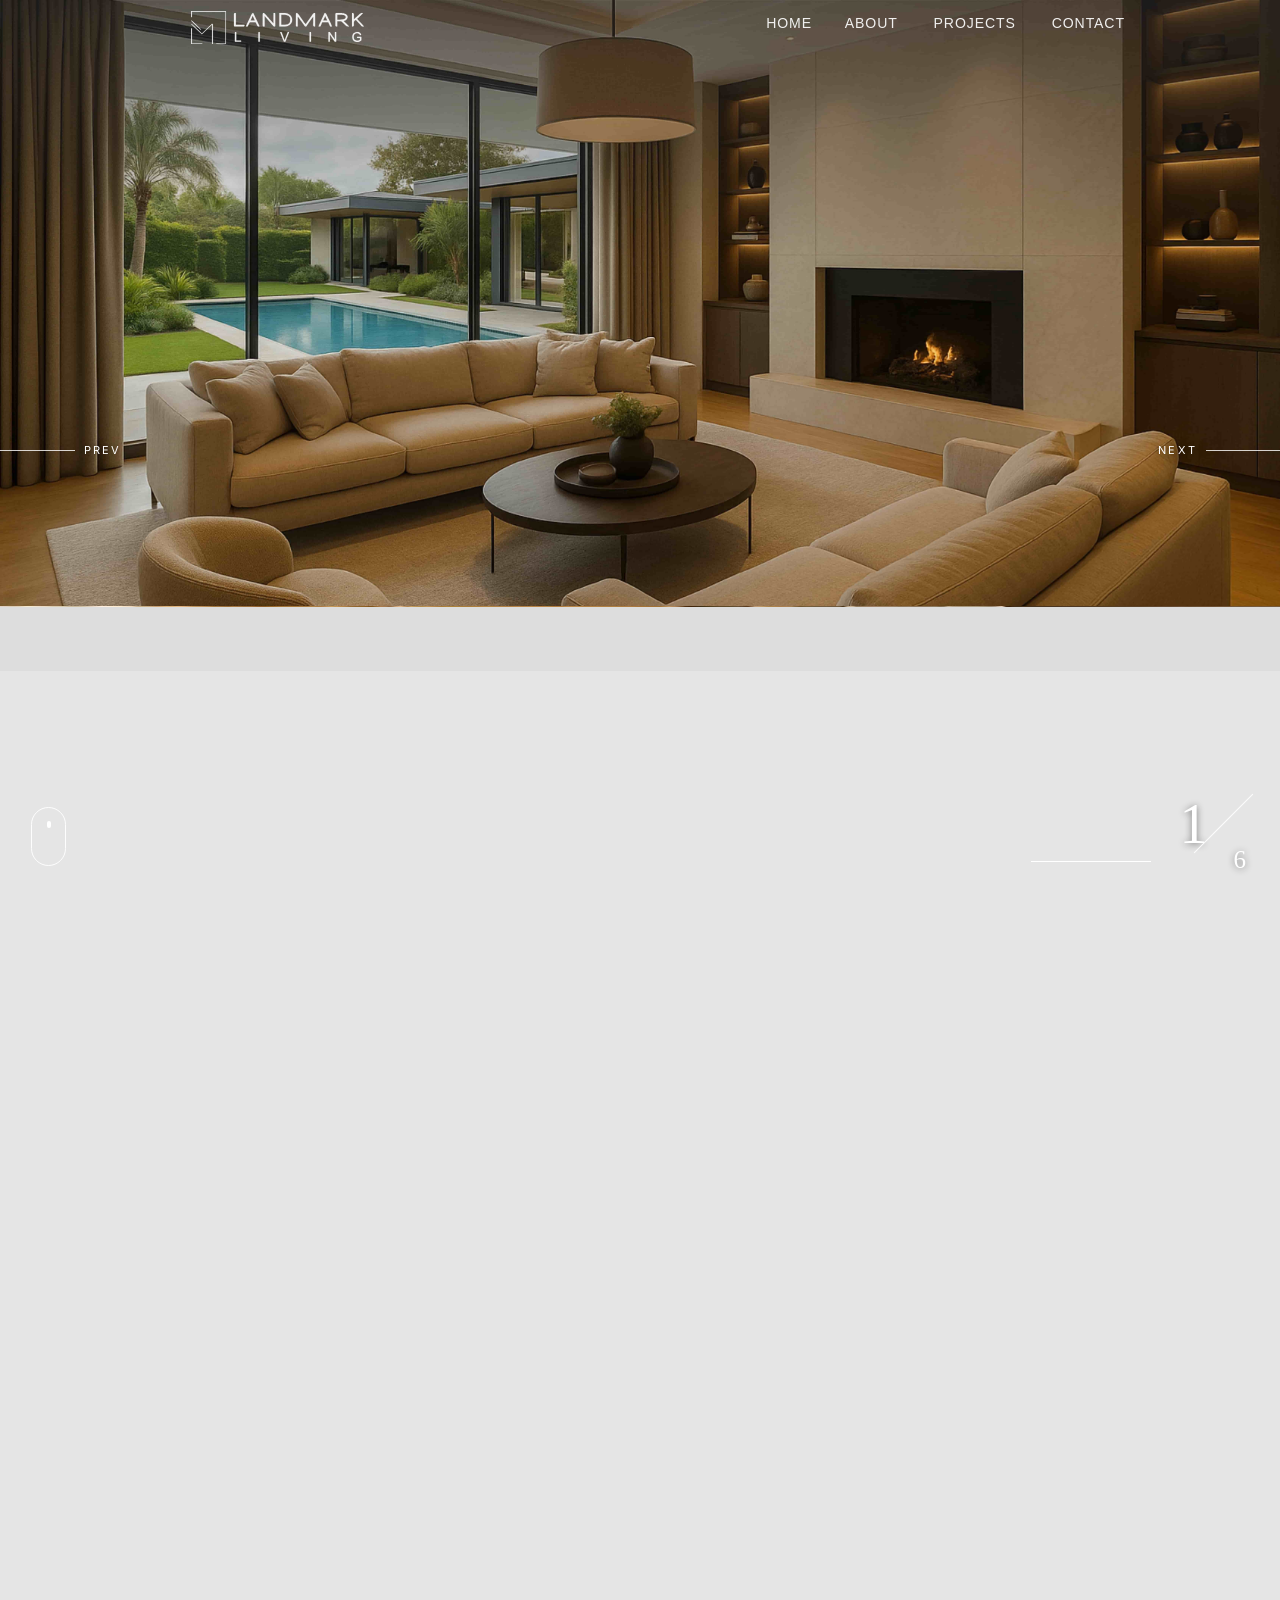
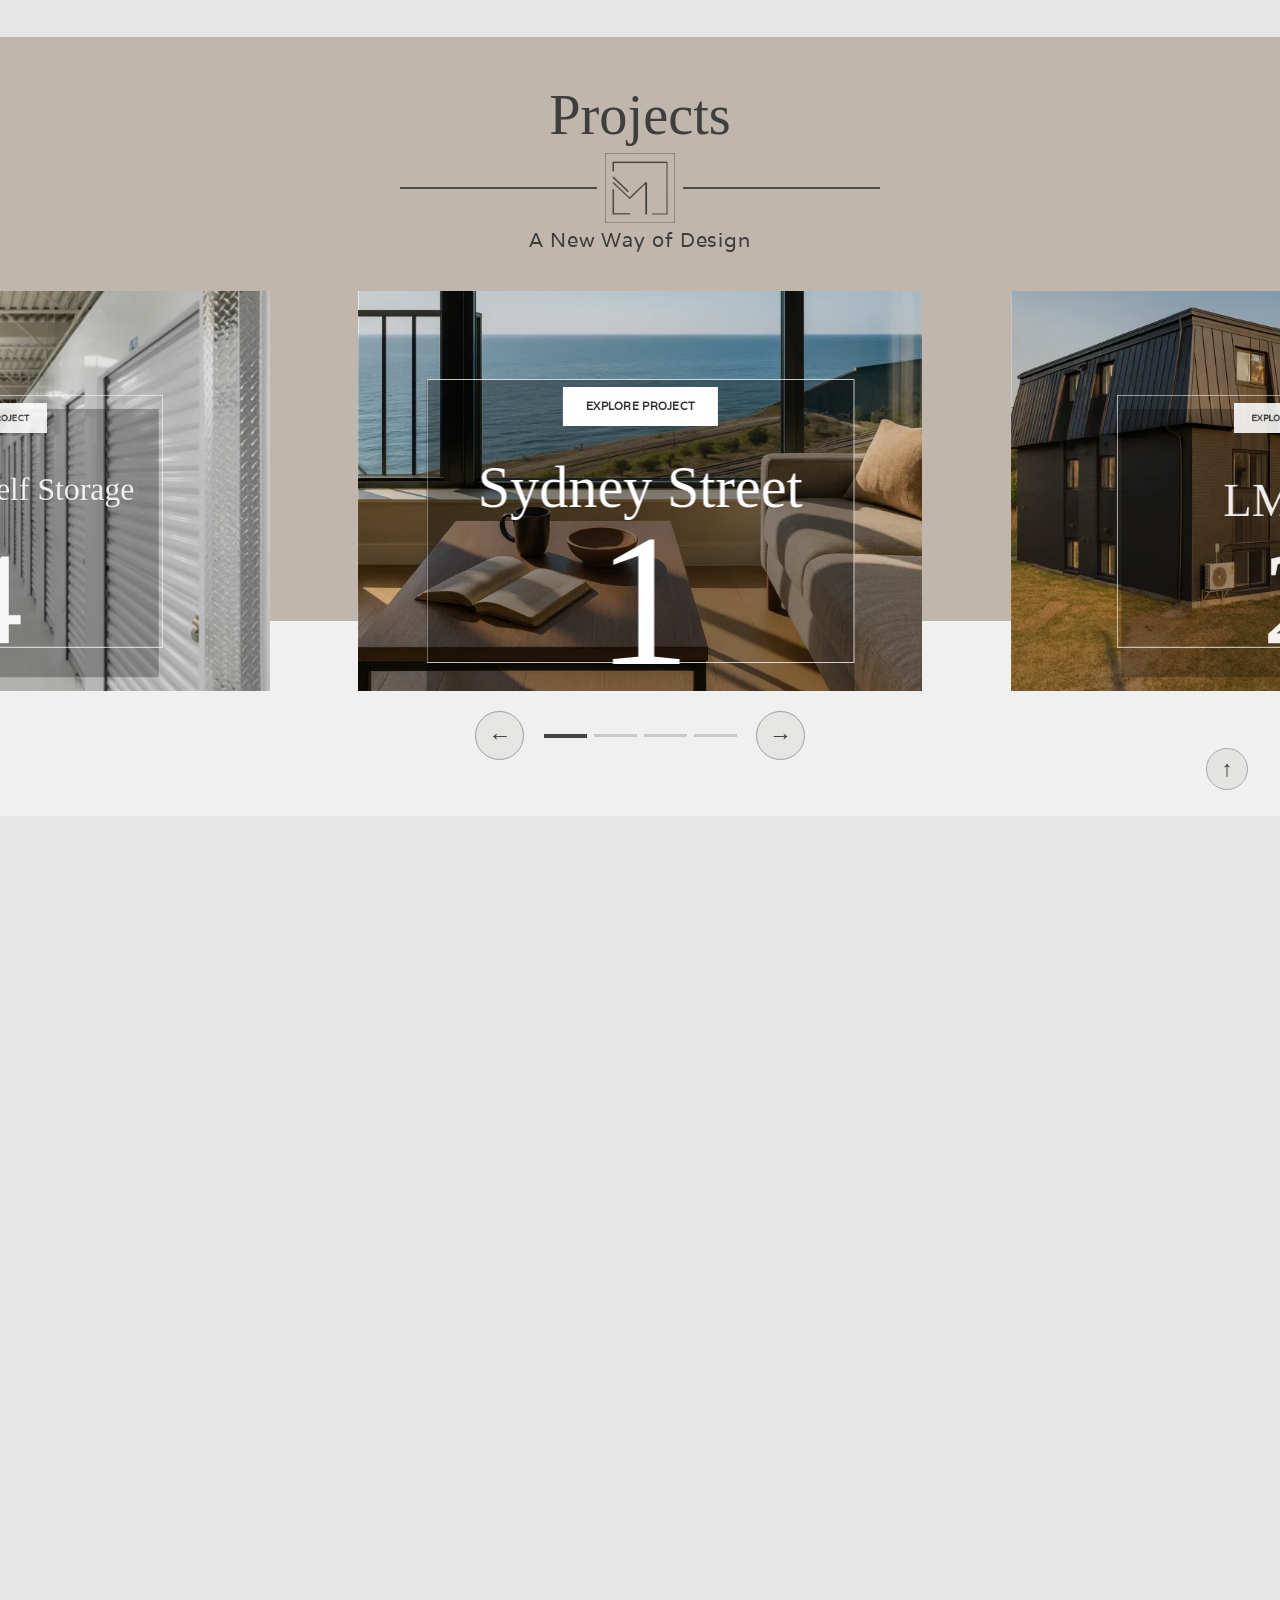
==== commit 9b716b61: "Update index.html" ====
--- a/index.html
+++ b/index.html
@@ -480,6 +480,82 @@
   #our-projects .llp-visit,#our-projects .llp-name,
   #our-projects .llp-number { transition:none!important; }
 }
+
+/* =======================================================================
+   LANDMARK LIVING · OUR PROJECTS V7 · FRAME FIT + SLOWER MOTION
+   Overrides V6 only inside #our-projects. The main Webflow hero, typography,
+   remaining pages, and site-patches.css are intentionally unchanged.
+   ======================================================================= */
+@media (min-width: 992px) {
+  #our-projects { --llp-card-width: min(44vw, 800px); }
+}
+/* Keep the photo and all independent animated layers within each card. */
+#our-projects .llp-card { overflow: hidden !important; }
+#our-projects .llp-frame {
+  top: 22% !important;
+  bottom: 7% !important;
+  height: auto !important;
+  max-height: none !important;
+  background: transparent !important;
+  box-sizing: border-box !important;
+}
+/* Eliminate the extra stage height originally reserved for the overhanging frame. */
+#our-projects .llp-window {
+  height: calc(var(--llp-card-width) * .71 + 16px) !important;
+}
+/* Smooth, coordinated but independently animated layers. */
+#our-projects .llp-photo,
+#our-projects .llp-card.is-active .llp-photo {
+  transition: transform 1420ms cubic-bezier(.22,.61,.36,1) !important;
+}
+#our-projects .llp-darken {
+  transition: opacity 1220ms ease !important;
+}
+#our-projects .llp-veil {
+  transition: transform 1320ms cubic-bezier(.22,.61,.36,1), opacity 1240ms ease !important;
+}
+#our-projects .llp-frame {
+  transition: transform 1360ms cubic-bezier(.22,.61,.36,1), opacity 1300ms ease !important;
+}
+#our-projects .llp-visit {
+  transition: transform 1160ms cubic-bezier(.22,.61,.36,1) 70ms,
+              opacity 1140ms ease 60ms,
+              background .25s,color .25s !important;
+}
+#our-projects .llp-name {
+  transition: transform 1270ms cubic-bezier(.22,.61,.36,1) 75ms,
+              opacity 1180ms ease 60ms !important;
+}
+#our-projects .llp-number {
+  transition: transform 1360ms cubic-bezier(.22,.61,.36,1) 50ms,
+              opacity 1210ms ease 45ms !important;
+}
+@media (max-width: 767px) {
+  /* Preserve established V8 mobile layout; adjust only the carousel frame. */
+  #our-projects .llp-frame { top: 24% !important; bottom: 7% !important; height: auto !important; }
+  #our-projects .llp-window { height: calc(var(--llp-card-width) * 1.10 + 16px) !important; }
+}
+@media (min-width: 768px) and (max-width: 991px) {
+  #our-projects .llp-window { height: calc(var(--llp-card-width) * .71 + 16px) !important; }
+}
+/* Retain the original accessibility and silent-reset safeguards. */
+#our-projects.llp-no-layer-motion .llp-photo,
+#our-projects.llp-no-layer-motion .llp-darken,
+#our-projects.llp-no-layer-motion .llp-veil,
+#our-projects.llp-no-layer-motion .llp-frame,
+#our-projects.llp-no-layer-motion .llp-visit,
+#our-projects.llp-no-layer-motion .llp-name,
+#our-projects.llp-no-layer-motion .llp-number { transition: none !important; }
+@media (prefers-reduced-motion: reduce) {
+  #our-projects .llp-track,
+  #our-projects .llp-photo,
+  #our-projects .llp-darken,
+  #our-projects .llp-veil,
+  #our-projects .llp-frame,
+  #our-projects .llp-visit,
+  #our-projects .llp-name,
+  #our-projects .llp-number { transition: none !important; }
+}
 </style></head><body class="body"><div class="navbar w-nav" data-animation="default" data-collapse="medium" data-doc-height="1" data-duration="400" data-easing="ease" data-easing2="ease" data-no-scroll="1" data-w-id="06ab6c64-468c-b44e-1b8c-856deb96ba7f" role="banner"><img alt="" class="image-31" loading="lazy" src="cdn-assets/cdn.prod.website-files.com/688b72a095ca8d1f696fec8b/68b2c2a676f4e41ed2b5d569_logo.svg" width="173"/><div class="nav-container w-container"><nav class="nav-menu w-nav-menu" role="navigation"><div class="nav-link-wrapper"><a aria-current="page" class="nav-link w-nav-link w--current" href="index.html">Home</a><a aria-current="page" class="nav-link move-down hide-on-tab w-nav-link w--current" href="index.html">Home</a></div><div class="nav-link-wrapper"><a class="nav-link w-nav-link" href="about/index.html">About</a><a class="nav-link move-down hide-on-tab w-nav-link" href="about/index.html">About</a></div><div class="nav-link-wrapper"><a class="nav-link w-nav-link" href="projects/index.html">PROJECTS</a><a class="nav-link move-down hide-on-tab w-nav-link" href="projects/index.html">PROJECTS</a></div><div class="nav-link-wrapper"><a class="nav-link w-nav-link" href="blog/index.html">Contact</a><a class="nav-link move-down hide-on-tab w-nav-link" href="blog/index.html">Contact</a></div></nav><div class="menu-button w-nav-button"><div class="burger-icon w-icon-nav-menu"></div></div></div></div><div class="slider-7 w-slider ll-film-hero" data-animation="slide" data-autoplay="false" data-autoplay-limit="0" data-delay="6000" data-disable-swipe="true" data-duration="2400" data-easing="ease-in-out" data-hide-arrows="false" data-infinite="true" data-nav-spacing="3"><div class="mask-5 w-slider-mask"><div class="slide-13 w-slide" data-w-id="0149dde7-49af-02b6-4a04-9d9f7ae54d5e"><div class="div-block-27"><img alt="" class="image-56" loading="lazy" sizes="(max-width: 6758px) 100vw, 6758px" src="cdn-assets/cdn.prod.website-files.com/688b72a095ca8d1f696fec8b/68ce9a15f394ef82f957346e_z11111.jpg" srcset="cdn-assets/cdn.prod.website-files.com/688b72a095ca8d1f696fec8b/68ce9a15f394ef82f957346e_z11111-p-500.jpg 500w, cdn-assets/cdn.prod.website-files.com/688b72a095ca8d1f696fec8b/68ce9a15f394ef82f957346e_z11111-p-800.jpg 800w, cdn-assets/cdn.prod.website-files.com/688b72a095ca8d1f696fec8b/68ce9a15f394ef82f957346e_z11111-p-1080.jpg 1080w, cdn-assets/cdn.prod.website-files.com/688b72a095ca8d1f696fec8b/68ce9a15f394ef82f957346e_z11111-p-1600.jpg 1600w, cdn-assets/cdn.prod.website-files.com/688b72a095ca8d1f696fec8b/68ce9a15f394ef82f957346e_z11111-p-2000.jpg 2000w, cdn-assets/cdn.prod.website-files.com/688b72a095ca8d1f696fec8b/68ce9a15f394ef82f957346e_z11111-p-2600.jpg 2600w, cdn-assets/cdn.prod.website-files.com/688b72a095ca8d1f696fec8b/68ce9a15f394ef82f957346e_z11111.jpg 6758w"/></div><div class="div-block-28 w-clearfix"><img alt="" class="image-46" data-w-id="e45b8beb-96f1-a06a-77f0-f3b681bcca13" loading="lazy" sizes="(max-width: 2890px) 100vw, 2890px" src="cdn-assets/cdn.prod.website-files.com/688b72a095ca8d1f696fec8b/68bee83667e88a9b9ac01df5_140.webp" srcset="cdn-assets/cdn.prod.website-files.com/688b72a095ca8d1f696fec8b/68bee83667e88a9b9ac01df5_140-p-500.webp 500w, cdn-assets/cdn.prod.website-files.com/688b72a095ca8d1f696fec8b/68bee83667e88a9b9ac01df5_140-p-800.webp 800w, cdn-assets/cdn.prod.website-files.com/688b72a095ca8d1f696fec8b/68bee83667e88a9b9ac01df5_140-p-1080.webp 1080w, cdn-assets/cdn.prod.website-files.com/688b72a095ca8d1f696fec8b/68bee83667e88a9b9ac01df5_140-p-1600.webp 1600w, cdn-assets/cdn.prod.website-files.com/688b72a095ca8d1f696fec8b/68bee83667e88a9b9ac01df5_140-p-2000.webp 2000w, cdn-assets/cdn.prod.website-files.com/688b72a095ca8d1f696fec8b/68bee83667e88a9b9ac01df5_140.webp 2890w"/></div></div><div class="w-slide" data-w-id="4a82bcde-8d06-6606-1344-755135ab56c8"><div class="div-block-32"><img alt="" class="image-57" loading="lazy" sizes="(max-width: 6764px) 100vw, 6764px" src="cdn-assets/cdn.prod.website-files.com/688b72a095ca8d1f696fec8b/68c03a24b64b89a0865c4ca4_4565645665.webp" srcset="cdn-assets/cdn.prod.website-files.com/688b72a095ca8d1f696fec8b/68c03a24b64b89a0865c4ca4_4565645665-p-500.webp 500w, cdn-assets/cdn.prod.website-files.com/688b72a095ca8d1f696fec8b/68c03a24b64b89a0865c4ca4_4565645665-p-800.webp 800w, cdn-assets/cdn.prod.website-files.com/688b72a095ca8d1f696fec8b/68c03a24b64b89a0865c4ca4_4565645665-p-1080.webp 1080w, cdn-assets/cdn.prod.website-files.com/688b72a095ca8d1f696fec8b/68c03a24b64b89a0865c4ca4_4565645665-p-1600.webp 1600w, cdn-assets/cdn.prod.website-files.com/688b72a095ca8d1f696fec8b/68c03a24b64b89a0865c4ca4_4565645665-p-2000.webp 2000w, cdn-assets/cdn.prod.website-files.com/688b72a095ca8d1f696fec8b/68c03a24b64b89a0865c4ca4_4565645665-p-2600.webp 2600w, cdn-assets/cdn.prod.website-files.com/688b72a095ca8d1f696fec8b/68c03a24b64b89a0865c4ca4_4565645665-p-3200.webp 3200w, cdn-assets/cdn.prod.website-files.com/688b72a095ca8d1f696fec8b/68c03a24b64b89a0865c4ca4_4565645665.webp 6764w"/></div><div class="div-block-30 w-clearfix"><img alt="" class="image-46" data-w-id="4a82bcde-8d06-6606-1344-755135ab56cc" loading="lazy" sizes="(max-width: 2890px) 100vw, 2890px" src="cdn-assets/cdn.prod.website-files.com/688b72a095ca8d1f696fec8b/68c18a7f2b5c86a7fc957f7d_150.webp" srcset="cdn-assets/cdn.prod.website-files.com/688b72a095ca8d1f696fec8b/68c18a7f2b5c86a7fc957f7d_150-p-500.webp 500w, cdn-assets/cdn.prod.website-files.com/688b72a095ca8d1f696fec8b/68c18a7f2b5c86a7fc957f7d_150-p-800.webp 800w, cdn-assets/cdn.prod.website-files.com/688b72a095ca8d1f696fec8b/68c18a7f2b5c86a7fc957f7d_150-p-1080.webp 1080w, cdn-assets/cdn.prod.website-files.com/688b72a095ca8d1f696fec8b/68c18a7f2b5c86a7fc957f7d_150-p-1600.webp 1600w, cdn-assets/cdn.prod.website-files.com/688b72a095ca8d1f696fec8b/68c18a7f2b5c86a7fc957f7d_150-p-2000.webp 2000w, cdn-assets/cdn.prod.website-files.com/688b72a095ca8d1f696fec8b/68c18a7f2b5c86a7fc957f7d_150.webp 2890w"/></div></div><div class="w-slide" data-w-id="483a773e-d0bc-aca2-3d99-1b38066cc179"><div class="div-block-15"><img alt="" class="image-58" loading="lazy" sizes="100vw" src="cdn-assets/cdn.prod.website-files.com/688b72a095ca8d1f696fec8b/68aef5fd860526a0cf3b63b0_100.webp" srcset="cdn-assets/cdn.prod.website-files.com/688b72a095ca8d1f696fec8b/68aef5fd860526a0cf3b63b0_100-p-500.webp 500w, cdn-assets/cdn.prod.website-files.com/688b72a095ca8d1f696fec8b/68aef5fd860526a0cf3b63b0_100-p-800.webp 800w, cdn-assets/cdn.prod.website-files.com/688b72a095ca8d1f696fec8b/68aef5fd860526a0cf3b63b0_100-p-1080.webp 1080w, cdn-assets/cdn.prod.website-files.com/688b72a095ca8d1f696fec8b/68aef5fd860526a0cf3b63b0_100-p-1600.webp 1600w, cdn-assets/cdn.prod.website-files.com/688b72a095ca8d1f696fec8b/68aef5fd860526a0cf3b63b0_100-p-2000.webp 2000w, cdn-assets/cdn.prod.website-files.com/688b72a095ca8d1f696fec8b/68aef5fd860526a0cf3b63b0_100-p-2600.webp 2600w, cdn-assets/cdn.prod.website-files.com/688b72a095ca8d1f696fec8b/68aef5fd860526a0cf3b63b0_100-p-3200.webp 3200w, cdn-assets/cdn.prod.website-files.com/688b72a095ca8d1f696fec8b/68aef5fd860526a0cf3b63b0_100.webp 6792w"/></div><div class="div-block-29 w-clearfix"><img alt="" class="image-46" data-w-id="483a773e-d0bc-aca2-3d99-1b38066cc17d" loading="lazy" sizes="(max-width: 2890px) 100vw, 2890px" src="cdn-assets/cdn.prod.website-files.com/688b72a095ca8d1f696fec8b/68bee83680133ee2863eebe5_130.webp" srcset="cdn-assets/cdn.prod.website-files.com/688b72a095ca8d1f696fec8b/68bee83680133ee2863eebe5_130-p-500.webp 500w, cdn-assets/cdn.prod.website-files.com/688b72a095ca8d1f696fec8b/68bee83680133ee2863eebe5_130-p-800.webp 800w, cdn-assets/cdn.prod.website-files.com/688b72a095ca8d1f696fec8b/68bee83680133ee2863eebe5_130-p-1080.webp 1080w, cdn-assets/cdn.prod.website-files.com/688b72a095ca8d1f696fec8b/68bee83680133ee2863eebe5_130-p-1600.webp 1600w, cdn-assets/cdn.prod.website-files.com/688b72a095ca8d1f696fec8b/68bee83680133ee2863eebe5_130-p-2000.webp 2000w, cdn-assets/cdn.prod.website-files.com/688b72a095ca8d1f696fec8b/68bee83680133ee2863eebe5_130.webp 2890w"/></div></div><div class="w-slide" data-w-id="d68db060-246d-5f9d-cc6e-b26d3f69dde0"><div class="div-block-26"><img alt="" class="image-59" loading="lazy" sizes="100vw" src="cdn-assets/cdn.prod.website-files.com/688b72a095ca8d1f696fec8b/68bee89f7109bebee1c8350e_new.webp" srcset="cdn-assets/cdn.prod.website-files.com/688b72a095ca8d1f696fec8b/68bee89f7109bebee1c8350e_new-p-500.webp 500w, cdn-assets/cdn.prod.website-files.com/688b72a095ca8d1f696fec8b/68bee89f7109bebee1c8350e_new-p-800.webp 800w, cdn-assets/cdn.prod.website-files.com/688b72a095ca8d1f696fec8b/68bee89f7109bebee1c8350e_new-p-1080.webp 1080w, cdn-assets/cdn.prod.website-files.com/688b72a095ca8d1f696fec8b/68bee89f7109bebee1c8350e_new-p-1600.webp 1600w, cdn-assets/cdn.prod.website-files.com/688b72a095ca8d1f696fec8b/68bee89f7109bebee1c8350e_new-p-2000.webp 2000w, cdn-assets/cdn.prod.website-files.com/688b72a095ca8d1f696fec8b/68bee89f7109bebee1c8350e_new-p-2600.webp 2600w, cdn-assets/cdn.prod.website-files.com/688b72a095ca8d1f696fec8b/68bee89f7109bebee1c8350e_new-p-3200.webp 3200w, cdn-assets/cdn.prod.website-files.com/688b72a095ca8d1f696fec8b/68bee89f7109bebee1c8350e_new.webp 6758w"/></div><div class="div-block-31 w-clearfix"><img alt="" class="image-46" data-w-id="d68db060-246d-5f9d-cc6e-b26d3f69dde4" loading="lazy" sizes="(max-width: 2890px) 100vw, 2890px" src="cdn-assets/cdn.prod.website-files.com/688b72a095ca8d1f696fec8b/68c04c1c12bab5ce273ea726_78976765.webp" srcset="cdn-assets/cdn.prod.website-files.com/688b72a095ca8d1f696fec8b/68c04c1c12bab5ce273ea726_78976765-p-500.webp 500w, cdn-assets/cdn.prod.website-files.com/688b72a095ca8d1f696fec8b/68c04c1c12bab5ce273ea726_78976765-p-800.webp 800w, cdn-assets/cdn.prod.website-files.com/688b72a095ca8d1f696fec8b/68c04c1c12bab5ce273ea726_78976765-p-1080.webp 1080w, cdn-assets/cdn.prod.website-files.com/688b72a095ca8d1f696fec8b/68c04c1c12bab5ce273ea726_78976765-p-1600.webp 1600w, cdn-assets/cdn.prod.website-files.com/688b72a095ca8d1f696fec8b/68c04c1c12bab5ce273ea726_78976765-p-2000.webp 2000w, cdn-assets/cdn.prod.website-files.com/688b72a095ca8d1f696fec8b/68c04c1c12bab5ce273ea726_78976765.webp 2890w"/></div></div><div class="w-slide" data-w-id="b6235ff8-d78c-dbbc-7932-12b2502f11cb"><div class="div-block-23"><img alt="" class="image-60" loading="lazy" sizes="100vw" src="cdn-assets/cdn.prod.website-files.com/688b72a095ca8d1f696fec8b/68af04ad8ba7f6c1f60951ff_160.webp" srcset="cdn-assets/cdn.prod.website-files.com/688b72a095ca8d1f696fec8b/68af04ad8ba7f6c1f60951ff_160-p-500.webp 500w, cdn-assets/cdn.prod.website-files.com/688b72a095ca8d1f696fec8b/68af04ad8ba7f6c1f60951ff_160-p-800.webp 800w, cdn-assets/cdn.prod.website-files.com/688b72a095ca8d1f696fec8b/68af04ad8ba7f6c1f60951ff_160-p-1080.webp 1080w, cdn-assets/cdn.prod.website-files.com/688b72a095ca8d1f696fec8b/68af04ad8ba7f6c1f60951ff_160-p-1600.webp 1600w, cdn-assets/cdn.prod.website-files.com/688b72a095ca8d1f696fec8b/68af04ad8ba7f6c1f60951ff_160-p-2000.webp 2000w, cdn-assets/cdn.prod.website-files.com/688b72a095ca8d1f696fec8b/68af04ad8ba7f6c1f60951ff_160-p-2600.webp 2600w, cdn-assets/cdn.prod.website-files.com/688b72a095ca8d1f696fec8b/68af04ad8ba7f6c1f60951ff_160-p-3200.webp 3200w, cdn-assets/cdn.prod.website-files.com/688b72a095ca8d1f696fec8b/68af04ad8ba7f6c1f60951ff_160.webp 6759w"/></div><div class="div-block-22 w-clearfix"><img alt="" class="image-46" data-w-id="b6235ff8-d78c-dbbc-7932-12b2502f11cf" loading="lazy" sizes="(max-width: 2890px) 100vw, 2890px" src="cdn-assets/cdn.prod.website-files.com/688b72a095ca8d1f696fec8b/68bee83661a46aad44f8a8c2_170.webp" srcset="cdn-assets/cdn.prod.website-files.com/688b72a095ca8d1f696fec8b/68bee83661a46aad44f8a8c2_170-p-500.webp 500w, cdn-assets/cdn.prod.website-files.com/688b72a095ca8d1f696fec8b/68bee83661a46aad44f8a8c2_170-p-800.webp 800w, cdn-assets/cdn.prod.website-files.com/688b72a095ca8d1f696fec8b/68bee83661a46aad44f8a8c2_170-p-1080.webp 1080w, cdn-assets/cdn.prod.website-files.com/688b72a095ca8d1f696fec8b/68bee83661a46aad44f8a8c2_170-p-1600.webp 1600w, cdn-assets/cdn.prod.website-files.com/688b72a095ca8d1f696fec8b/68bee83661a46aad44f8a8c2_170-p-2000.webp 2000w, cdn-assets/cdn.prod.website-files.com/688b72a095ca8d1f696fec8b/68bee83661a46aad44f8a8c2_170.webp 2890w"/></div></div><div class="w-slide" data-w-id="a5c4f357-e2e9-af16-5fa2-50f8fd7167eb"><div class="div-block-47" data-w-id="1454ea5d-fd0b-e5d4-6768-c9c9866ac120"><img alt="" class="image-74" loading="lazy" sizes="(max-width: 3996px) 100vw, 3996px" src="cdn-assets/cdn.prod.website-files.com/688b72a095ca8d1f696fec8b/68e8f946579ff61729b92df9_z99999.jpg" srcset="cdn-assets/cdn.prod.website-files.com/688b72a095ca8d1f696fec8b/68e8f946579ff61729b92df9_z99999-p-500.jpg 500w, cdn-assets/cdn.prod.website-files.com/688b72a095ca8d1f696fec8b/68e8f946579ff61729b92df9_z99999-p-800.jpg 800w, cdn-assets/cdn.prod.website-files.com/688b72a095ca8d1f696fec8b/68e8f946579ff61729b92df9_z99999-p-1080.jpg 1080w, cdn-assets/cdn.prod.website-files.com/688b72a095ca8d1f696fec8b/68e8f946579ff61729b92df9_z99999-p-1600.jpg 1600w, cdn-assets/cdn.prod.website-files.com/688b72a095ca8d1f696fec8b/68e8f946579ff61729b92df9_z99999-p-2000.jpg 2000w, cdn-assets/cdn.prod.website-files.com/688b72a095ca8d1f696fec8b/68e8f946579ff61729b92df9_z99999.jpg 3996w"/></div><div class="div-block-22 w-clearfix"><img alt="" class="image-46" data-w-id="a5c4f357-e2e9-af16-5fa2-50f8fd7167ef" loading="lazy" sizes="(max-width: 2890px) 100vw, 2890px" src="cdn-assets/cdn.prod.website-files.com/688b72a095ca8d1f696fec8b/68e8f9703eb715e2ff2b17a2_z102.webp" srcset="cdn-assets/cdn.prod.website-files.com/688b72a095ca8d1f696fec8b/68e8f9703eb715e2ff2b17a2_z102-p-500.webp 500w, cdn-assets/cdn.prod.website-files.com/688b72a095ca8d1f696fec8b/68e8f9703eb715e2ff2b17a2_z102-p-800.webp 800w, cdn-assets/cdn.prod.website-files.com/688b72a095ca8d1f696fec8b/68e8f9703eb715e2ff2b17a2_z102-p-1080.webp 1080w, cdn-assets/cdn.prod.website-files.com/688b72a095ca8d1f696fec8b/68e8f9703eb715e2ff2b17a2_z102-p-1600.webp 1600w, cdn-assets/cdn.prod.website-files.com/688b72a095ca8d1f696fec8b/68e8f9703eb715e2ff2b17a2_z102-p-2000.webp 2000w, cdn-assets/cdn.prod.website-files.com/688b72a095ca8d1f696fec8b/68e8f9703eb715e2ff2b17a2_z102.webp 2890w"/></div></div></div><div aria-label="Previous slide" class="w-slider-arrow-left"><span aria-hidden="true" class="ll-control-rule"></span><span aria-hidden="true" class="ll-control-label">Prev</span></div><div aria-label="Next slide" class="w-slider-arrow-right"><span aria-hidden="true" class="ll-control-label">Next</span><span aria-hidden="true" class="ll-control-rule"></span></div><div class="slide-nav-6 w-slider-nav w-round w-num"></div>
 <button aria-label="Scroll down to explore the site" class="ll-mouse-cue" type="button"><span aria-hidden="true" class="ll-mouse-wheel"></span></button>
 <div aria-label="Hero slideshow progress" class="ll-slide-index"><div aria-label="Slide 1 of 6" aria-live="polite" class="ll-readout"><span class="ll-current">1</span><span aria-hidden="true" class="ll-slash"></span><span class="ll-total">6</span></div><div aria-hidden="true" class="ll-timeline"><span class="ll-timeline-fill"></span></div></div>
@@ -774,7 +850,7 @@
   }
 })();
 </script><script>
-/* LLinc Our Projects V6: independent per-layer scale animation, shared rail translation. */
+/* LLinc Our Projects V7: cropped-in-photo frame, slower rail, independent layer scales. */
 (function () {
   'use strict';
   function init() {
@@ -789,8 +865,8 @@
     const cards = rail ? Array.from(rail.querySelectorAll('.llp-card')) : [];
     const names = ['Sydney Street', 'LM460', 'Millennium Drive', 'Landmark Self Storage'];
     const COUNT = names.length;
-    const DURATION = 860; // Rail movement; visual layers have their own tuned transitions.
-    const EASING = 'cubic-bezier(.24, .72, .18, 1)';
+    const DURATION = 1420; // V7: slower coordinated rail; independent layer motion is preserved.
+    const EASING = 'cubic-bezier(.22, .61, .36, 1)';
     if (!viewport || !rail || !prev || !next || cards.length !== COUNT * 3) return;
     root.dataset.llpReady = '1';
     const reducedMotion = matchMedia('(prefers-reduced-motion: reduce)');
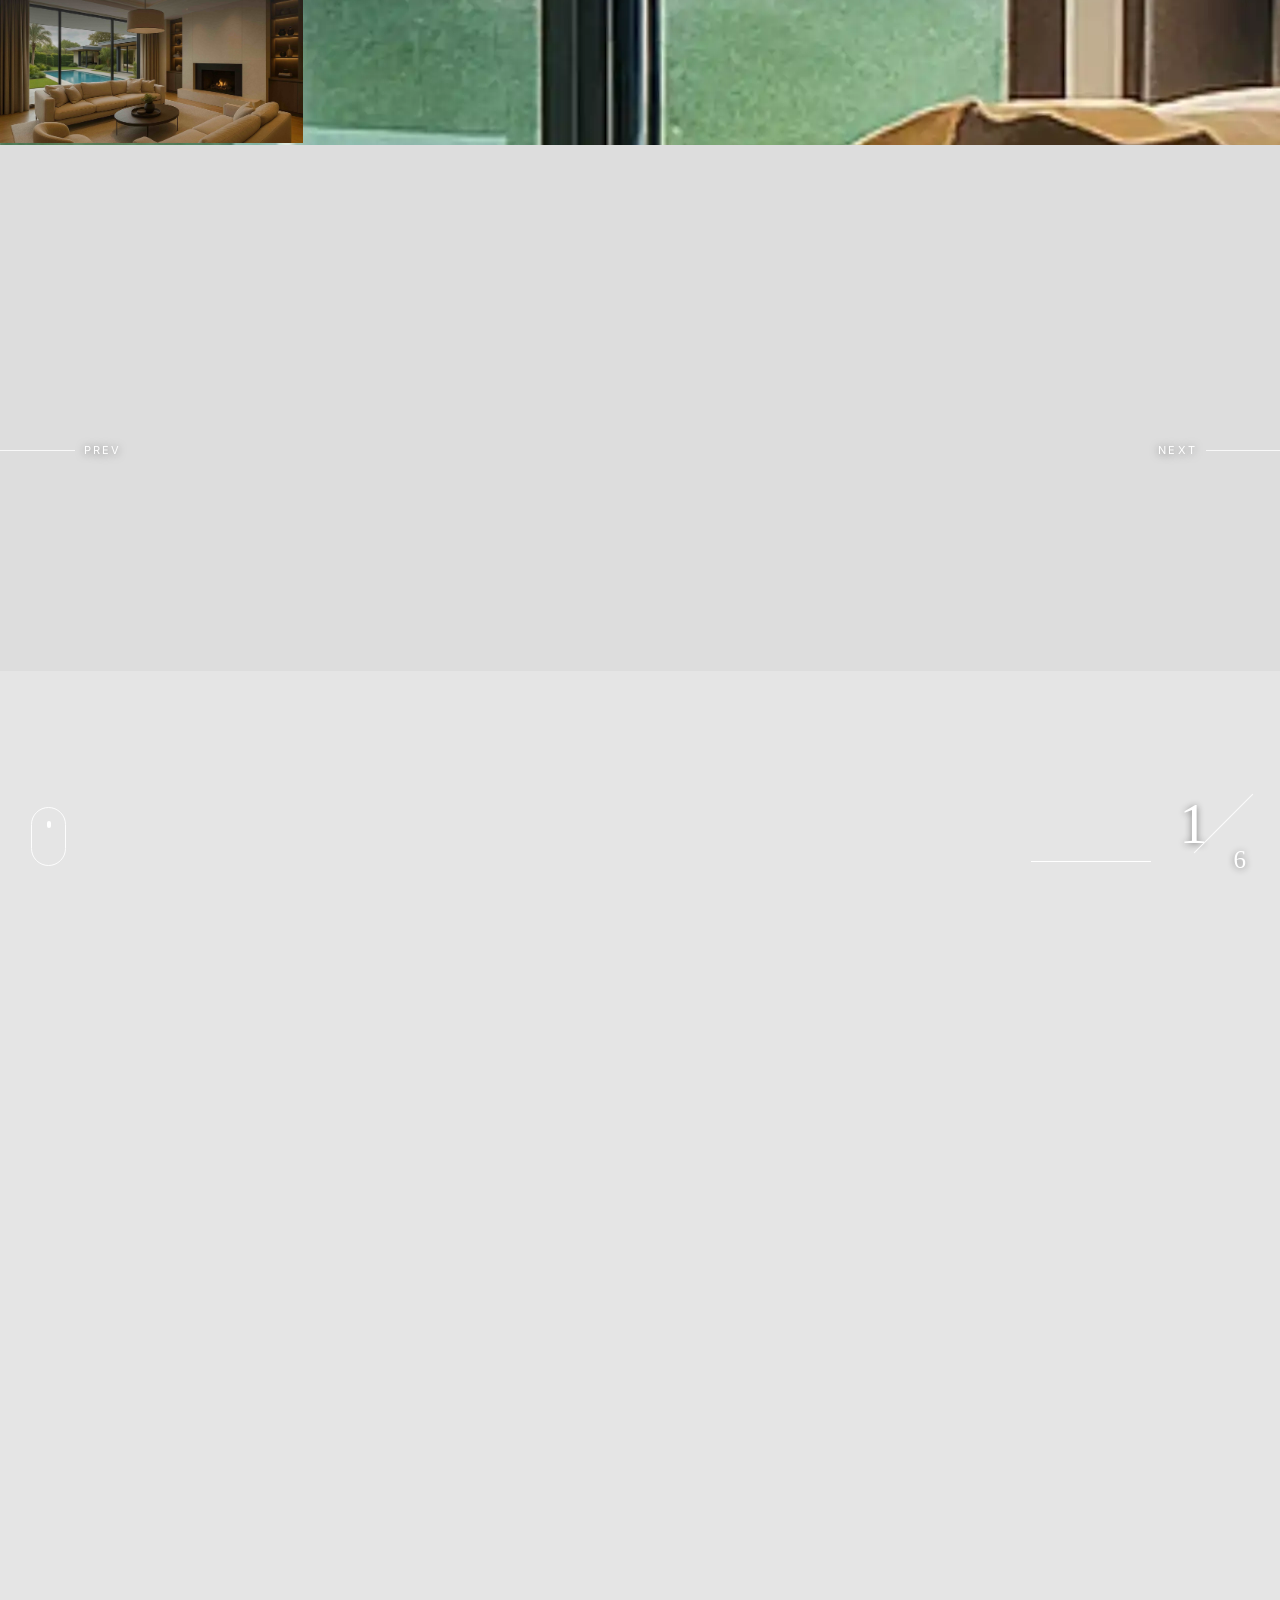
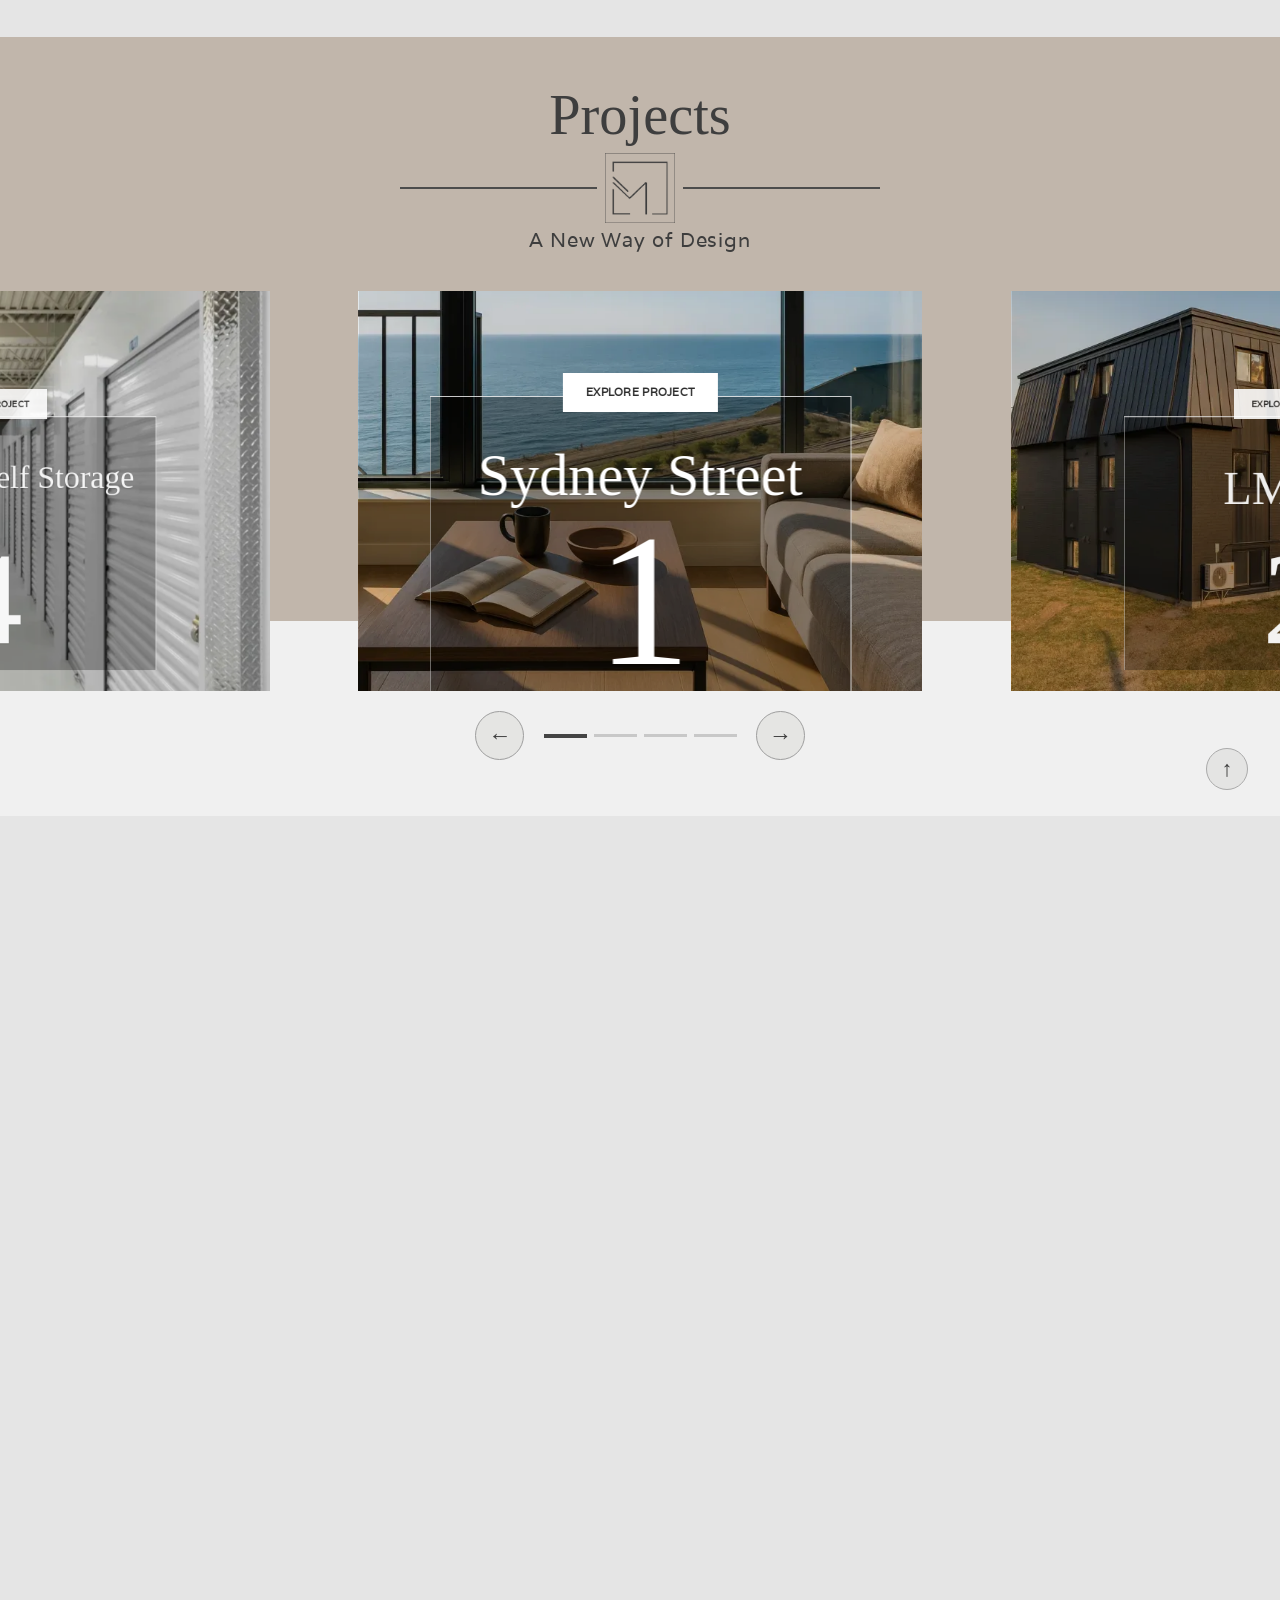
==== commit 1bf748a9: "Update index.html" ====
--- a/index.html
+++ b/index.html
@@ -556,6 +556,83 @@
   #our-projects .llp-name,
   #our-projects .llp-number { transition: none !important; }
 }
+
+/* =====================================================================
+   LANDMARK LIVING / OUR PROJECTS V8
+   Matching shared black pane + white frame as ONE layer, inspired by the
+   supplied Moskow reference still. Inner name, numeral, CTA animate
+   independently. No changes to the rest of Home or site-patches.css.
+   ===================================================================== */
+#our-projects .llp-card { overflow: hidden !important; isolation: isolate; }
+
+/* Precise common geometry: x=12.5%..87.5%, y=26.2%..100% of photo.
+   The translucent black is the background OF the framed element, not
+   a separately scaled/positioned sibling. */
+#our-projects .llp-panel {
+  position: absolute !important;
+  left: 12.5% !important;
+  right: 12.5% !important;
+  top: 26.2% !important;
+  bottom: 0 !important;
+  width: auto !important;
+  height: auto !important;
+  z-index: 2 !important;
+  display: block !important;
+  margin: 0 !important;
+  padding: 0 !important;
+  box-sizing: border-box !important;
+  background: rgba(0,0,0,.34) !important;
+  border: 1px solid rgba(255,255,255,.78) !important;
+  border-bottom: 0 !important; /* reference frame meets picture edge */
+  border-radius: 0 !important;
+  pointer-events: none !important;
+  transform-origin: 50% 28%;
+  transform: translateY(3%) scale(.80,.86);
+  opacity: .82;
+  will-change: transform, opacity;
+  transition:
+    transform 1360ms cubic-bezier(.22,.61,.36,1),
+    opacity 1240ms ease !important;
+}
+#our-projects .llp-card.is-active .llp-panel {
+  transform: translateY(0) scale(1);
+  opacity: 1;
+}
+
+/* The CTA straddles the actual top edge like the reference photo. */
+#our-projects .llp-visit {
+  top: 20.6% !important;
+}
+
+/* Match vertical rhythm of reference: heading just below the CTA, big
+   project number extends toward but not beyond the photo's bottom. */
+#our-projects .llp-name { top: 38.1% !important; }
+#our-projects .llp-number { top: 57% !important; }
+
+/* No animation on first paint or invisible loop teleport. */
+#our-projects.llp-no-layer-motion .llp-panel { transition: none !important; }
+@media (max-width: 991px) {
+  #our-projects .llp-panel {
+    left: 12.5% !important;
+    right: 12.5% !important;
+    top: 26.2% !important;
+    bottom: 0 !important;
+  }
+}
+@media (max-width: 767px) {
+  #our-projects .llp-panel {
+    left: 9% !important;
+    right: 9% !important;
+    top: 26.2% !important;
+    bottom: 0 !important;
+  }
+  #our-projects .llp-visit { top: 21% !important; }
+  #our-projects .llp-name { top: 39% !important; }
+  #our-projects .llp-number { top: 56% !important; }
+}
+@media (prefers-reduced-motion: reduce) {
+  #our-projects .llp-panel { transition: none !important; }
+}
 </style></head><body class="body"><div class="navbar w-nav" data-animation="default" data-collapse="medium" data-doc-height="1" data-duration="400" data-easing="ease" data-easing2="ease" data-no-scroll="1" data-w-id="06ab6c64-468c-b44e-1b8c-856deb96ba7f" role="banner"><img alt="" class="image-31" loading="lazy" src="cdn-assets/cdn.prod.website-files.com/688b72a095ca8d1f696fec8b/68b2c2a676f4e41ed2b5d569_logo.svg" width="173"/><div class="nav-container w-container"><nav class="nav-menu w-nav-menu" role="navigation"><div class="nav-link-wrapper"><a aria-current="page" class="nav-link w-nav-link w--current" href="index.html">Home</a><a aria-current="page" class="nav-link move-down hide-on-tab w-nav-link w--current" href="index.html">Home</a></div><div class="nav-link-wrapper"><a class="nav-link w-nav-link" href="about/index.html">About</a><a class="nav-link move-down hide-on-tab w-nav-link" href="about/index.html">About</a></div><div class="nav-link-wrapper"><a class="nav-link w-nav-link" href="projects/index.html">PROJECTS</a><a class="nav-link move-down hide-on-tab w-nav-link" href="projects/index.html">PROJECTS</a></div><div class="nav-link-wrapper"><a class="nav-link w-nav-link" href="blog/index.html">Contact</a><a class="nav-link move-down hide-on-tab w-nav-link" href="blog/index.html">Contact</a></div></nav><div class="menu-button w-nav-button"><div class="burger-icon w-icon-nav-menu"></div></div></div></div><div class="slider-7 w-slider ll-film-hero" data-animation="slide" data-autoplay="false" data-autoplay-limit="0" data-delay="6000" data-disable-swipe="true" data-duration="2400" data-easing="ease-in-out" data-hide-arrows="false" data-infinite="true" data-nav-spacing="3"><div class="mask-5 w-slider-mask"><div class="slide-13 w-slide" data-w-id="0149dde7-49af-02b6-4a04-9d9f7ae54d5e"><div class="div-block-27"><img alt="" class="image-56" loading="lazy" sizes="(max-width: 6758px) 100vw, 6758px" src="cdn-assets/cdn.prod.website-files.com/688b72a095ca8d1f696fec8b/68ce9a15f394ef82f957346e_z11111.jpg" srcset="cdn-assets/cdn.prod.website-files.com/688b72a095ca8d1f696fec8b/68ce9a15f394ef82f957346e_z11111-p-500.jpg 500w, cdn-assets/cdn.prod.website-files.com/688b72a095ca8d1f696fec8b/68ce9a15f394ef82f957346e_z11111-p-800.jpg 800w, cdn-assets/cdn.prod.website-files.com/688b72a095ca8d1f696fec8b/68ce9a15f394ef82f957346e_z11111-p-1080.jpg 1080w, cdn-assets/cdn.prod.website-files.com/688b72a095ca8d1f696fec8b/68ce9a15f394ef82f957346e_z11111-p-1600.jpg 1600w, cdn-assets/cdn.prod.website-files.com/688b72a095ca8d1f696fec8b/68ce9a15f394ef82f957346e_z11111-p-2000.jpg 2000w, cdn-assets/cdn.prod.website-files.com/688b72a095ca8d1f696fec8b/68ce9a15f394ef82f957346e_z11111-p-2600.jpg 2600w, cdn-assets/cdn.prod.website-files.com/688b72a095ca8d1f696fec8b/68ce9a15f394ef82f957346e_z11111.jpg 6758w"/></div><div class="div-block-28 w-clearfix"><img alt="" class="image-46" data-w-id="e45b8beb-96f1-a06a-77f0-f3b681bcca13" loading="lazy" sizes="(max-width: 2890px) 100vw, 2890px" src="cdn-assets/cdn.prod.website-files.com/688b72a095ca8d1f696fec8b/68bee83667e88a9b9ac01df5_140.webp" srcset="cdn-assets/cdn.prod.website-files.com/688b72a095ca8d1f696fec8b/68bee83667e88a9b9ac01df5_140-p-500.webp 500w, cdn-assets/cdn.prod.website-files.com/688b72a095ca8d1f696fec8b/68bee83667e88a9b9ac01df5_140-p-800.webp 800w, cdn-assets/cdn.prod.website-files.com/688b72a095ca8d1f696fec8b/68bee83667e88a9b9ac01df5_140-p-1080.webp 1080w, cdn-assets/cdn.prod.website-files.com/688b72a095ca8d1f696fec8b/68bee83667e88a9b9ac01df5_140-p-1600.webp 1600w, cdn-assets/cdn.prod.website-files.com/688b72a095ca8d1f696fec8b/68bee83667e88a9b9ac01df5_140-p-2000.webp 2000w, cdn-assets/cdn.prod.website-files.com/688b72a095ca8d1f696fec8b/68bee83667e88a9b9ac01df5_140.webp 2890w"/></div></div><div class="w-slide" data-w-id="4a82bcde-8d06-6606-1344-755135ab56c8"><div class="div-block-32"><img alt="" class="image-57" loading="lazy" sizes="(max-width: 6764px) 100vw, 6764px" src="cdn-assets/cdn.prod.website-files.com/688b72a095ca8d1f696fec8b/68c03a24b64b89a0865c4ca4_4565645665.webp" srcset="cdn-assets/cdn.prod.website-files.com/688b72a095ca8d1f696fec8b/68c03a24b64b89a0865c4ca4_4565645665-p-500.webp 500w, cdn-assets/cdn.prod.website-files.com/688b72a095ca8d1f696fec8b/68c03a24b64b89a0865c4ca4_4565645665-p-800.webp 800w, cdn-assets/cdn.prod.website-files.com/688b72a095ca8d1f696fec8b/68c03a24b64b89a0865c4ca4_4565645665-p-1080.webp 1080w, cdn-assets/cdn.prod.website-files.com/688b72a095ca8d1f696fec8b/68c03a24b64b89a0865c4ca4_4565645665-p-1600.webp 1600w, cdn-assets/cdn.prod.website-files.com/688b72a095ca8d1f696fec8b/68c03a24b64b89a0865c4ca4_4565645665-p-2000.webp 2000w, cdn-assets/cdn.prod.website-files.com/688b72a095ca8d1f696fec8b/68c03a24b64b89a0865c4ca4_4565645665-p-2600.webp 2600w, cdn-assets/cdn.prod.website-files.com/688b72a095ca8d1f696fec8b/68c03a24b64b89a0865c4ca4_4565645665-p-3200.webp 3200w, cdn-assets/cdn.prod.website-files.com/688b72a095ca8d1f696fec8b/68c03a24b64b89a0865c4ca4_4565645665.webp 6764w"/></div><div class="div-block-30 w-clearfix"><img alt="" class="image-46" data-w-id="4a82bcde-8d06-6606-1344-755135ab56cc" loading="lazy" sizes="(max-width: 2890px) 100vw, 2890px" src="cdn-assets/cdn.prod.website-files.com/688b72a095ca8d1f696fec8b/68c18a7f2b5c86a7fc957f7d_150.webp" srcset="cdn-assets/cdn.prod.website-files.com/688b72a095ca8d1f696fec8b/68c18a7f2b5c86a7fc957f7d_150-p-500.webp 500w, cdn-assets/cdn.prod.website-files.com/688b72a095ca8d1f696fec8b/68c18a7f2b5c86a7fc957f7d_150-p-800.webp 800w, cdn-assets/cdn.prod.website-files.com/688b72a095ca8d1f696fec8b/68c18a7f2b5c86a7fc957f7d_150-p-1080.webp 1080w, cdn-assets/cdn.prod.website-files.com/688b72a095ca8d1f696fec8b/68c18a7f2b5c86a7fc957f7d_150-p-1600.webp 1600w, cdn-assets/cdn.prod.website-files.com/688b72a095ca8d1f696fec8b/68c18a7f2b5c86a7fc957f7d_150-p-2000.webp 2000w, cdn-assets/cdn.prod.website-files.com/688b72a095ca8d1f696fec8b/68c18a7f2b5c86a7fc957f7d_150.webp 2890w"/></div></div><div class="w-slide" data-w-id="483a773e-d0bc-aca2-3d99-1b38066cc179"><div class="div-block-15"><img alt="" class="image-58" loading="lazy" sizes="100vw" src="cdn-assets/cdn.prod.website-files.com/688b72a095ca8d1f696fec8b/68aef5fd860526a0cf3b63b0_100.webp" srcset="cdn-assets/cdn.prod.website-files.com/688b72a095ca8d1f696fec8b/68aef5fd860526a0cf3b63b0_100-p-500.webp 500w, cdn-assets/cdn.prod.website-files.com/688b72a095ca8d1f696fec8b/68aef5fd860526a0cf3b63b0_100-p-800.webp 800w, cdn-assets/cdn.prod.website-files.com/688b72a095ca8d1f696fec8b/68aef5fd860526a0cf3b63b0_100-p-1080.webp 1080w, cdn-assets/cdn.prod.website-files.com/688b72a095ca8d1f696fec8b/68aef5fd860526a0cf3b63b0_100-p-1600.webp 1600w, cdn-assets/cdn.prod.website-files.com/688b72a095ca8d1f696fec8b/68aef5fd860526a0cf3b63b0_100-p-2000.webp 2000w, cdn-assets/cdn.prod.website-files.com/688b72a095ca8d1f696fec8b/68aef5fd860526a0cf3b63b0_100-p-2600.webp 2600w, cdn-assets/cdn.prod.website-files.com/688b72a095ca8d1f696fec8b/68aef5fd860526a0cf3b63b0_100-p-3200.webp 3200w, cdn-assets/cdn.prod.website-files.com/688b72a095ca8d1f696fec8b/68aef5fd860526a0cf3b63b0_100.webp 6792w"/></div><div class="div-block-29 w-clearfix"><img alt="" class="image-46" data-w-id="483a773e-d0bc-aca2-3d99-1b38066cc17d" loading="lazy" sizes="(max-width: 2890px) 100vw, 2890px" src="cdn-assets/cdn.prod.website-files.com/688b72a095ca8d1f696fec8b/68bee83680133ee2863eebe5_130.webp" srcset="cdn-assets/cdn.prod.website-files.com/688b72a095ca8d1f696fec8b/68bee83680133ee2863eebe5_130-p-500.webp 500w, cdn-assets/cdn.prod.website-files.com/688b72a095ca8d1f696fec8b/68bee83680133ee2863eebe5_130-p-800.webp 800w, cdn-assets/cdn.prod.website-files.com/688b72a095ca8d1f696fec8b/68bee83680133ee2863eebe5_130-p-1080.webp 1080w, cdn-assets/cdn.prod.website-files.com/688b72a095ca8d1f696fec8b/68bee83680133ee2863eebe5_130-p-1600.webp 1600w, cdn-assets/cdn.prod.website-files.com/688b72a095ca8d1f696fec8b/68bee83680133ee2863eebe5_130-p-2000.webp 2000w, cdn-assets/cdn.prod.website-files.com/688b72a095ca8d1f696fec8b/68bee83680133ee2863eebe5_130.webp 2890w"/></div></div><div class="w-slide" data-w-id="d68db060-246d-5f9d-cc6e-b26d3f69dde0"><div class="div-block-26"><img alt="" class="image-59" loading="lazy" sizes="100vw" src="cdn-assets/cdn.prod.website-files.com/688b72a095ca8d1f696fec8b/68bee89f7109bebee1c8350e_new.webp" srcset="cdn-assets/cdn.prod.website-files.com/688b72a095ca8d1f696fec8b/68bee89f7109bebee1c8350e_new-p-500.webp 500w, cdn-assets/cdn.prod.website-files.com/688b72a095ca8d1f696fec8b/68bee89f7109bebee1c8350e_new-p-800.webp 800w, cdn-assets/cdn.prod.website-files.com/688b72a095ca8d1f696fec8b/68bee89f7109bebee1c8350e_new-p-1080.webp 1080w, cdn-assets/cdn.prod.website-files.com/688b72a095ca8d1f696fec8b/68bee89f7109bebee1c8350e_new-p-1600.webp 1600w, cdn-assets/cdn.prod.website-files.com/688b72a095ca8d1f696fec8b/68bee89f7109bebee1c8350e_new-p-2000.webp 2000w, cdn-assets/cdn.prod.website-files.com/688b72a095ca8d1f696fec8b/68bee89f7109bebee1c8350e_new-p-2600.webp 2600w, cdn-assets/cdn.prod.website-files.com/688b72a095ca8d1f696fec8b/68bee89f7109bebee1c8350e_new-p-3200.webp 3200w, cdn-assets/cdn.prod.website-files.com/688b72a095ca8d1f696fec8b/68bee89f7109bebee1c8350e_new.webp 6758w"/></div><div class="div-block-31 w-clearfix"><img alt="" class="image-46" data-w-id="d68db060-246d-5f9d-cc6e-b26d3f69dde4" loading="lazy" sizes="(max-width: 2890px) 100vw, 2890px" src="cdn-assets/cdn.prod.website-files.com/688b72a095ca8d1f696fec8b/68c04c1c12bab5ce273ea726_78976765.webp" srcset="cdn-assets/cdn.prod.website-files.com/688b72a095ca8d1f696fec8b/68c04c1c12bab5ce273ea726_78976765-p-500.webp 500w, cdn-assets/cdn.prod.website-files.com/688b72a095ca8d1f696fec8b/68c04c1c12bab5ce273ea726_78976765-p-800.webp 800w, cdn-assets/cdn.prod.website-files.com/688b72a095ca8d1f696fec8b/68c04c1c12bab5ce273ea726_78976765-p-1080.webp 1080w, cdn-assets/cdn.prod.website-files.com/688b72a095ca8d1f696fec8b/68c04c1c12bab5ce273ea726_78976765-p-1600.webp 1600w, cdn-assets/cdn.prod.website-files.com/688b72a095ca8d1f696fec8b/68c04c1c12bab5ce273ea726_78976765-p-2000.webp 2000w, cdn-assets/cdn.prod.website-files.com/688b72a095ca8d1f696fec8b/68c04c1c12bab5ce273ea726_78976765.webp 2890w"/></div></div><div class="w-slide" data-w-id="b6235ff8-d78c-dbbc-7932-12b2502f11cb"><div class="div-block-23"><img alt="" class="image-60" loading="lazy" sizes="100vw" src="cdn-assets/cdn.prod.website-files.com/688b72a095ca8d1f696fec8b/68af04ad8ba7f6c1f60951ff_160.webp" srcset="cdn-assets/cdn.prod.website-files.com/688b72a095ca8d1f696fec8b/68af04ad8ba7f6c1f60951ff_160-p-500.webp 500w, cdn-assets/cdn.prod.website-files.com/688b72a095ca8d1f696fec8b/68af04ad8ba7f6c1f60951ff_160-p-800.webp 800w, cdn-assets/cdn.prod.website-files.com/688b72a095ca8d1f696fec8b/68af04ad8ba7f6c1f60951ff_160-p-1080.webp 1080w, cdn-assets/cdn.prod.website-files.com/688b72a095ca8d1f696fec8b/68af04ad8ba7f6c1f60951ff_160-p-1600.webp 1600w, cdn-assets/cdn.prod.website-files.com/688b72a095ca8d1f696fec8b/68af04ad8ba7f6c1f60951ff_160-p-2000.webp 2000w, cdn-assets/cdn.prod.website-files.com/688b72a095ca8d1f696fec8b/68af04ad8ba7f6c1f60951ff_160-p-2600.webp 2600w, cdn-assets/cdn.prod.website-files.com/688b72a095ca8d1f696fec8b/68af04ad8ba7f6c1f60951ff_160-p-3200.webp 3200w, cdn-assets/cdn.prod.website-files.com/688b72a095ca8d1f696fec8b/68af04ad8ba7f6c1f60951ff_160.webp 6759w"/></div><div class="div-block-22 w-clearfix"><img alt="" class="image-46" data-w-id="b6235ff8-d78c-dbbc-7932-12b2502f11cf" loading="lazy" sizes="(max-width: 2890px) 100vw, 2890px" src="cdn-assets/cdn.prod.website-files.com/688b72a095ca8d1f696fec8b/68bee83661a46aad44f8a8c2_170.webp" srcset="cdn-assets/cdn.prod.website-files.com/688b72a095ca8d1f696fec8b/68bee83661a46aad44f8a8c2_170-p-500.webp 500w, cdn-assets/cdn.prod.website-files.com/688b72a095ca8d1f696fec8b/68bee83661a46aad44f8a8c2_170-p-800.webp 800w, cdn-assets/cdn.prod.website-files.com/688b72a095ca8d1f696fec8b/68bee83661a46aad44f8a8c2_170-p-1080.webp 1080w, cdn-assets/cdn.prod.website-files.com/688b72a095ca8d1f696fec8b/68bee83661a46aad44f8a8c2_170-p-1600.webp 1600w, cdn-assets/cdn.prod.website-files.com/688b72a095ca8d1f696fec8b/68bee83661a46aad44f8a8c2_170-p-2000.webp 2000w, cdn-assets/cdn.prod.website-files.com/688b72a095ca8d1f696fec8b/68bee83661a46aad44f8a8c2_170.webp 2890w"/></div></div><div class="w-slide" data-w-id="a5c4f357-e2e9-af16-5fa2-50f8fd7167eb"><div class="div-block-47" data-w-id="1454ea5d-fd0b-e5d4-6768-c9c9866ac120"><img alt="" class="image-74" loading="lazy" sizes="(max-width: 3996px) 100vw, 3996px" src="cdn-assets/cdn.prod.website-files.com/688b72a095ca8d1f696fec8b/68e8f946579ff61729b92df9_z99999.jpg" srcset="cdn-assets/cdn.prod.website-files.com/688b72a095ca8d1f696fec8b/68e8f946579ff61729b92df9_z99999-p-500.jpg 500w, cdn-assets/cdn.prod.website-files.com/688b72a095ca8d1f696fec8b/68e8f946579ff61729b92df9_z99999-p-800.jpg 800w, cdn-assets/cdn.prod.website-files.com/688b72a095ca8d1f696fec8b/68e8f946579ff61729b92df9_z99999-p-1080.jpg 1080w, cdn-assets/cdn.prod.website-files.com/688b72a095ca8d1f696fec8b/68e8f946579ff61729b92df9_z99999-p-1600.jpg 1600w, cdn-assets/cdn.prod.website-files.com/688b72a095ca8d1f696fec8b/68e8f946579ff61729b92df9_z99999-p-2000.jpg 2000w, cdn-assets/cdn.prod.website-files.com/688b72a095ca8d1f696fec8b/68e8f946579ff61729b92df9_z99999.jpg 3996w"/></div><div class="div-block-22 w-clearfix"><img alt="" class="image-46" data-w-id="a5c4f357-e2e9-af16-5fa2-50f8fd7167ef" loading="lazy" sizes="(max-width: 2890px) 100vw, 2890px" src="cdn-assets/cdn.prod.website-files.com/688b72a095ca8d1f696fec8b/68e8f9703eb715e2ff2b17a2_z102.webp" srcset="cdn-assets/cdn.prod.website-files.com/688b72a095ca8d1f696fec8b/68e8f9703eb715e2ff2b17a2_z102-p-500.webp 500w, cdn-assets/cdn.prod.website-files.com/688b72a095ca8d1f696fec8b/68e8f9703eb715e2ff2b17a2_z102-p-800.webp 800w, cdn-assets/cdn.prod.website-files.com/688b72a095ca8d1f696fec8b/68e8f9703eb715e2ff2b17a2_z102-p-1080.webp 1080w, cdn-assets/cdn.prod.website-files.com/688b72a095ca8d1f696fec8b/68e8f9703eb715e2ff2b17a2_z102-p-1600.webp 1600w, cdn-assets/cdn.prod.website-files.com/688b72a095ca8d1f696fec8b/68e8f9703eb715e2ff2b17a2_z102-p-2000.webp 2000w, cdn-assets/cdn.prod.website-files.com/688b72a095ca8d1f696fec8b/68e8f9703eb715e2ff2b17a2_z102.webp 2890w"/></div></div></div><div aria-label="Previous slide" class="w-slider-arrow-left"><span aria-hidden="true" class="ll-control-rule"></span><span aria-hidden="true" class="ll-control-label">Prev</span></div><div aria-label="Next slide" class="w-slider-arrow-right"><span aria-hidden="true" class="ll-control-label">Next</span><span aria-hidden="true" class="ll-control-rule"></span></div><div class="slide-nav-6 w-slider-nav w-round w-num"></div>
 <button aria-label="Scroll down to explore the site" class="ll-mouse-cue" type="button"><span aria-hidden="true" class="ll-mouse-wheel"></span></button>
 <div aria-label="Hero slideshow progress" class="ll-slide-index"><div aria-label="Slide 1 of 6" aria-live="polite" class="ll-readout"><span class="ll-current">1</span><span aria-hidden="true" class="ll-slash"></span><span class="ll-total">6</span></div><div aria-hidden="true" class="ll-timeline"><span class="ll-timeline-fill"></span></div></div>
@@ -565,112 +642,88 @@
 <p class="llp-subtitle">A New Way of Design</p>
 </header><div aria-label="Landmark Living projects" aria-roledescription="carousel" class="llp-window"><div class="llp-track" id="llpTrack"><article aria-label="1 of 4: Sydney Street" aria-roledescription="slide" class="llp-card" data-llp-project="0">
 <img alt="Sydney Street project" class="llp-photo" decoding="async" loading="eager" sizes="(max-width: 767px) 78vw, (max-width: 991px) 72vw, min(44.8vw, 860px)" src="cdn-assets/cdn.prod.website-files.com/688b72a095ca8d1f696fec8b/6900dfc4b56b2a346b41b884_2.webp" srcset="cdn-assets/cdn.prod.website-files.com/688b72a095ca8d1f696fec8b/6900dfc4b56b2a346b41b884_2-p-500.webp 500w, cdn-assets/cdn.prod.website-files.com/688b72a095ca8d1f696fec8b/6900dfc4b56b2a346b41b884_2-p-800.webp 800w, cdn-assets/cdn.prod.website-files.com/688b72a095ca8d1f696fec8b/6900dfc4b56b2a346b41b884_2-p-1080.webp 1080w, cdn-assets/cdn.prod.website-files.com/688b72a095ca8d1f696fec8b/6900dfc4b56b2a346b41b884_2-p-1600.webp 1600w, cdn-assets/cdn.prod.website-files.com/688b72a095ca8d1f696fec8b/6900dfc4b56b2a346b41b884_2-p-2000.webp 2000w, cdn-assets/cdn.prod.website-files.com/688b72a095ca8d1f696fec8b/6900dfc4b56b2a346b41b884_2-p-2600.webp 2600w, cdn-assets/cdn.prod.website-files.com/688b72a095ca8d1f696fec8b/6900dfc4b56b2a346b41b884_2-p-3200.webp 3200w, cdn-assets/cdn.prod.website-files.com/688b72a095ca8d1f696fec8b/6900dfc4b56b2a346b41b884_2.webp 4611w"/>
-
-<span aria-hidden="true" class="llp-veil"></span>
-<span aria-hidden="true" class="llp-darken"></span>
-<span aria-hidden="true" class="llp-frame"></span>
+<span aria-hidden="true" class="llp-panel"></span>
+<span aria-hidden="true" class="llp-darken"></span>
+
 <a class="llp-visit" href="projects/">EXPLORE PROJECT</a>
 <span class="llp-name">Sydney Street</span><span aria-hidden="true" class="llp-number">1</span>
-
 </article><article aria-label="2 of 4: LM460" aria-roledescription="slide" class="llp-card" data-llp-project="1">
 <img alt="LM460 project" class="llp-photo" decoding="async" loading="lazy" sizes="(max-width: 767px) 78vw, (max-width: 991px) 72vw, min(44.8vw, 860px)" src="cdn-assets/cdn.prod.website-files.com/688b72a095ca8d1f696fec8b/6900dfdfe83084a5d5286896_00.webp" srcset="cdn-assets/cdn.prod.website-files.com/688b72a095ca8d1f696fec8b/6900dfdfe83084a5d5286896_00-p-500.webp 500w, cdn-assets/cdn.prod.website-files.com/688b72a095ca8d1f696fec8b/6900dfdfe83084a5d5286896_00-p-800.webp 800w, cdn-assets/cdn.prod.website-files.com/688b72a095ca8d1f696fec8b/6900dfdfe83084a5d5286896_00-p-1080.webp 1080w, cdn-assets/cdn.prod.website-files.com/688b72a095ca8d1f696fec8b/6900dfdfe83084a5d5286896_00-p-1600.webp 1600w, cdn-assets/cdn.prod.website-files.com/688b72a095ca8d1f696fec8b/6900dfdfe83084a5d5286896_00-p-2000.webp 2000w, cdn-assets/cdn.prod.website-files.com/688b72a095ca8d1f696fec8b/6900dfdfe83084a5d5286896_00-p-2600.webp 2600w, cdn-assets/cdn.prod.website-files.com/688b72a095ca8d1f696fec8b/6900dfdfe83084a5d5286896_00-p-3200.webp 3200w, cdn-assets/cdn.prod.website-files.com/688b72a095ca8d1f696fec8b/6900dfdfe83084a5d5286896_00.webp 4612w"/>
-
-<span aria-hidden="true" class="llp-veil"></span>
-<span aria-hidden="true" class="llp-darken"></span>
-<span aria-hidden="true" class="llp-frame"></span>
+<span aria-hidden="true" class="llp-panel"></span>
+<span aria-hidden="true" class="llp-darken"></span>
+
 <a class="llp-visit" href="projects/">EXPLORE PROJECT</a>
 <span class="llp-name">LM460</span><span aria-hidden="true" class="llp-number">2</span>
-
 </article><article aria-label="3 of 4: Millennium Drive" aria-roledescription="slide" class="llp-card" data-llp-project="2">
 <img alt="Millennium Drive project" class="llp-photo" decoding="async" loading="lazy" sizes="(max-width: 767px) 78vw, (max-width: 991px) 72vw, min(44.8vw, 860px)" src="cdn-assets/cdn.prod.website-files.com/688b72a095ca8d1f696fec8b/68ce8db1da95556b8fa1b812_z.webp" srcset="cdn-assets/cdn.prod.website-files.com/688b72a095ca8d1f696fec8b/68ce8db1da95556b8fa1b812_z-p-500.webp 500w, cdn-assets/cdn.prod.website-files.com/688b72a095ca8d1f696fec8b/68ce8db1da95556b8fa1b812_z-p-800.webp 800w, cdn-assets/cdn.prod.website-files.com/688b72a095ca8d1f696fec8b/68ce8db1da95556b8fa1b812_z-p-1080.webp 1080w, cdn-assets/cdn.prod.website-files.com/688b72a095ca8d1f696fec8b/68ce8db1da95556b8fa1b812_z-p-1600.webp 1600w, cdn-assets/cdn.prod.website-files.com/688b72a095ca8d1f696fec8b/68ce8db1da95556b8fa1b812_z-p-2000.webp 2000w, cdn-assets/cdn.prod.website-files.com/688b72a095ca8d1f696fec8b/68ce8db1da95556b8fa1b812_z-p-2600.webp 2600w, cdn-assets/cdn.prod.website-files.com/688b72a095ca8d1f696fec8b/68ce8db1da95556b8fa1b812_z-p-3200.webp 3200w, cdn-assets/cdn.prod.website-files.com/688b72a095ca8d1f696fec8b/68ce8db1da95556b8fa1b812_z.webp 4612w"/>
-
-<span aria-hidden="true" class="llp-veil"></span>
-<span aria-hidden="true" class="llp-darken"></span>
-<span aria-hidden="true" class="llp-frame"></span>
+<span aria-hidden="true" class="llp-panel"></span>
+<span aria-hidden="true" class="llp-darken"></span>
+
 <a class="llp-visit" href="projects/">EXPLORE PROJECT</a>
 <span class="llp-name">Millennium Drive</span><span aria-hidden="true" class="llp-number">3</span>
-
 </article><article aria-label="4 of 4: Landmark Self Storage" aria-roledescription="slide" class="llp-card" data-llp-project="3">
 <img alt="Landmark Self Storage project" class="llp-photo" decoding="async" loading="lazy" sizes="(max-width: 767px) 78vw, (max-width: 991px) 72vw, min(44.8vw, 860px)" src="cdn-assets/cdn.prod.website-files.com/688b72a095ca8d1f696fec8b/68bda60b6171d3f7d5f35262_1002.webp" srcset="cdn-assets/cdn.prod.website-files.com/688b72a095ca8d1f696fec8b/68bda60b6171d3f7d5f35262_1002-p-500.webp 500w, cdn-assets/cdn.prod.website-files.com/688b72a095ca8d1f696fec8b/68bda60b6171d3f7d5f35262_1002-p-800.webp 800w, cdn-assets/cdn.prod.website-files.com/688b72a095ca8d1f696fec8b/68bda60b6171d3f7d5f35262_1002-p-1080.webp 1080w, cdn-assets/cdn.prod.website-files.com/688b72a095ca8d1f696fec8b/68bda60b6171d3f7d5f35262_1002-p-1600.webp 1600w, cdn-assets/cdn.prod.website-files.com/688b72a095ca8d1f696fec8b/68bda60b6171d3f7d5f35262_1002-p-2000.webp 2000w, cdn-assets/cdn.prod.website-files.com/688b72a095ca8d1f696fec8b/68bda60b6171d3f7d5f35262_1002-p-2600.webp 2600w, cdn-assets/cdn.prod.website-files.com/688b72a095ca8d1f696fec8b/68bda60b6171d3f7d5f35262_1002-p-3200.webp 3200w, cdn-assets/cdn.prod.website-files.com/688b72a095ca8d1f696fec8b/68bda60b6171d3f7d5f35262_1002.webp 4612w"/>
-
-<span aria-hidden="true" class="llp-veil"></span>
-<span aria-hidden="true" class="llp-darken"></span>
-<span aria-hidden="true" class="llp-frame"></span>
+<span aria-hidden="true" class="llp-panel"></span>
+<span aria-hidden="true" class="llp-darken"></span>
+
 <a class="llp-visit" href="https://landmarknb.com/" rel="noopener noreferrer" target="_blank">EXPLORE PROJECT</a>
 <span class="llp-name">Landmark Self Storage</span><span aria-hidden="true" class="llp-number">4</span>
-
 </article><article aria-label="1 of 4: Sydney Street" aria-roledescription="slide" class="llp-card" data-llp-project="0">
 <img alt="Sydney Street project" class="llp-photo" decoding="async" loading="eager" sizes="(max-width: 767px) 78vw, (max-width: 991px) 72vw, min(44.8vw, 860px)" src="cdn-assets/cdn.prod.website-files.com/688b72a095ca8d1f696fec8b/6900dfc4b56b2a346b41b884_2.webp" srcset="cdn-assets/cdn.prod.website-files.com/688b72a095ca8d1f696fec8b/6900dfc4b56b2a346b41b884_2-p-500.webp 500w, cdn-assets/cdn.prod.website-files.com/688b72a095ca8d1f696fec8b/6900dfc4b56b2a346b41b884_2-p-800.webp 800w, cdn-assets/cdn.prod.website-files.com/688b72a095ca8d1f696fec8b/6900dfc4b56b2a346b41b884_2-p-1080.webp 1080w, cdn-assets/cdn.prod.website-files.com/688b72a095ca8d1f696fec8b/6900dfc4b56b2a346b41b884_2-p-1600.webp 1600w, cdn-assets/cdn.prod.website-files.com/688b72a095ca8d1f696fec8b/6900dfc4b56b2a346b41b884_2-p-2000.webp 2000w, cdn-assets/cdn.prod.website-files.com/688b72a095ca8d1f696fec8b/6900dfc4b56b2a346b41b884_2-p-2600.webp 2600w, cdn-assets/cdn.prod.website-files.com/688b72a095ca8d1f696fec8b/6900dfc4b56b2a346b41b884_2-p-3200.webp 3200w, cdn-assets/cdn.prod.website-files.com/688b72a095ca8d1f696fec8b/6900dfc4b56b2a346b41b884_2.webp 4611w"/>
-
-<span aria-hidden="true" class="llp-veil"></span>
-<span aria-hidden="true" class="llp-darken"></span>
-<span aria-hidden="true" class="llp-frame"></span>
+<span aria-hidden="true" class="llp-panel"></span>
+<span aria-hidden="true" class="llp-darken"></span>
+
 <a class="llp-visit" href="projects/">EXPLORE PROJECT</a>
 <span class="llp-name">Sydney Street</span><span aria-hidden="true" class="llp-number">1</span>
-
 </article><article aria-label="2 of 4: LM460" aria-roledescription="slide" class="llp-card" data-llp-project="1">
 <img alt="LM460 project" class="llp-photo" decoding="async" loading="lazy" sizes="(max-width: 767px) 78vw, (max-width: 991px) 72vw, min(44.8vw, 860px)" src="cdn-assets/cdn.prod.website-files.com/688b72a095ca8d1f696fec8b/6900dfdfe83084a5d5286896_00.webp" srcset="cdn-assets/cdn.prod.website-files.com/688b72a095ca8d1f696fec8b/6900dfdfe83084a5d5286896_00-p-500.webp 500w, cdn-assets/cdn.prod.website-files.com/688b72a095ca8d1f696fec8b/6900dfdfe83084a5d5286896_00-p-800.webp 800w, cdn-assets/cdn.prod.website-files.com/688b72a095ca8d1f696fec8b/6900dfdfe83084a5d5286896_00-p-1080.webp 1080w, cdn-assets/cdn.prod.website-files.com/688b72a095ca8d1f696fec8b/6900dfdfe83084a5d5286896_00-p-1600.webp 1600w, cdn-assets/cdn.prod.website-files.com/688b72a095ca8d1f696fec8b/6900dfdfe83084a5d5286896_00-p-2000.webp 2000w, cdn-assets/cdn.prod.website-files.com/688b72a095ca8d1f696fec8b/6900dfdfe83084a5d5286896_00-p-2600.webp 2600w, cdn-assets/cdn.prod.website-files.com/688b72a095ca8d1f696fec8b/6900dfdfe83084a5d5286896_00-p-3200.webp 3200w, cdn-assets/cdn.prod.website-files.com/688b72a095ca8d1f696fec8b/6900dfdfe83084a5d5286896_00.webp 4612w"/>
-
-<span aria-hidden="true" class="llp-veil"></span>
-<span aria-hidden="true" class="llp-darken"></span>
-<span aria-hidden="true" class="llp-frame"></span>
+<span aria-hidden="true" class="llp-panel"></span>
+<span aria-hidden="true" class="llp-darken"></span>
+
 <a class="llp-visit" href="projects/">EXPLORE PROJECT</a>
 <span class="llp-name">LM460</span><span aria-hidden="true" class="llp-number">2</span>
-
 </article><article aria-label="3 of 4: Millennium Drive" aria-roledescription="slide" class="llp-card" data-llp-project="2">
 <img alt="Millennium Drive project" class="llp-photo" decoding="async" loading="lazy" sizes="(max-width: 767px) 78vw, (max-width: 991px) 72vw, min(44.8vw, 860px)" src="cdn-assets/cdn.prod.website-files.com/688b72a095ca8d1f696fec8b/68ce8db1da95556b8fa1b812_z.webp" srcset="cdn-assets/cdn.prod.website-files.com/688b72a095ca8d1f696fec8b/68ce8db1da95556b8fa1b812_z-p-500.webp 500w, cdn-assets/cdn.prod.website-files.com/688b72a095ca8d1f696fec8b/68ce8db1da95556b8fa1b812_z-p-800.webp 800w, cdn-assets/cdn.prod.website-files.com/688b72a095ca8d1f696fec8b/68ce8db1da95556b8fa1b812_z-p-1080.webp 1080w, cdn-assets/cdn.prod.website-files.com/688b72a095ca8d1f696fec8b/68ce8db1da95556b8fa1b812_z-p-1600.webp 1600w, cdn-assets/cdn.prod.website-files.com/688b72a095ca8d1f696fec8b/68ce8db1da95556b8fa1b812_z-p-2000.webp 2000w, cdn-assets/cdn.prod.website-files.com/688b72a095ca8d1f696fec8b/68ce8db1da95556b8fa1b812_z-p-2600.webp 2600w, cdn-assets/cdn.prod.website-files.com/688b72a095ca8d1f696fec8b/68ce8db1da95556b8fa1b812_z-p-3200.webp 3200w, cdn-assets/cdn.prod.website-files.com/688b72a095ca8d1f696fec8b/68ce8db1da95556b8fa1b812_z.webp 4612w"/>
-
-<span aria-hidden="true" class="llp-veil"></span>
-<span aria-hidden="true" class="llp-darken"></span>
-<span aria-hidden="true" class="llp-frame"></span>
+<span aria-hidden="true" class="llp-panel"></span>
+<span aria-hidden="true" class="llp-darken"></span>
+
 <a class="llp-visit" href="projects/">EXPLORE PROJECT</a>
 <span class="llp-name">Millennium Drive</span><span aria-hidden="true" class="llp-number">3</span>
-
 </article><article aria-label="4 of 4: Landmark Self Storage" aria-roledescription="slide" class="llp-card" data-llp-project="3">
 <img alt="Landmark Self Storage project" class="llp-photo" decoding="async" loading="lazy" sizes="(max-width: 767px) 78vw, (max-width: 991px) 72vw, min(44.8vw, 860px)" src="cdn-assets/cdn.prod.website-files.com/688b72a095ca8d1f696fec8b/68bda60b6171d3f7d5f35262_1002.webp" srcset="cdn-assets/cdn.prod.website-files.com/688b72a095ca8d1f696fec8b/68bda60b6171d3f7d5f35262_1002-p-500.webp 500w, cdn-assets/cdn.prod.website-files.com/688b72a095ca8d1f696fec8b/68bda60b6171d3f7d5f35262_1002-p-800.webp 800w, cdn-assets/cdn.prod.website-files.com/688b72a095ca8d1f696fec8b/68bda60b6171d3f7d5f35262_1002-p-1080.webp 1080w, cdn-assets/cdn.prod.website-files.com/688b72a095ca8d1f696fec8b/68bda60b6171d3f7d5f35262_1002-p-1600.webp 1600w, cdn-assets/cdn.prod.website-files.com/688b72a095ca8d1f696fec8b/68bda60b6171d3f7d5f35262_1002-p-2000.webp 2000w, cdn-assets/cdn.prod.website-files.com/688b72a095ca8d1f696fec8b/68bda60b6171d3f7d5f35262_1002-p-2600.webp 2600w, cdn-assets/cdn.prod.website-files.com/688b72a095ca8d1f696fec8b/68bda60b6171d3f7d5f35262_1002-p-3200.webp 3200w, cdn-assets/cdn.prod.website-files.com/688b72a095ca8d1f696fec8b/68bda60b6171d3f7d5f35262_1002.webp 4612w"/>
-
-<span aria-hidden="true" class="llp-veil"></span>
-<span aria-hidden="true" class="llp-darken"></span>
-<span aria-hidden="true" class="llp-frame"></span>
+<span aria-hidden="true" class="llp-panel"></span>
+<span aria-hidden="true" class="llp-darken"></span>
+
 <a class="llp-visit" href="https://landmarknb.com/" rel="noopener noreferrer" target="_blank">EXPLORE PROJECT</a>
 <span class="llp-name">Landmark Self Storage</span><span aria-hidden="true" class="llp-number">4</span>
-
 </article><article aria-label="1 of 4: Sydney Street" aria-roledescription="slide" class="llp-card" data-llp-project="0">
 <img alt="Sydney Street project" class="llp-photo" decoding="async" loading="eager" sizes="(max-width: 767px) 78vw, (max-width: 991px) 72vw, min(44.8vw, 860px)" src="cdn-assets/cdn.prod.website-files.com/688b72a095ca8d1f696fec8b/6900dfc4b56b2a346b41b884_2.webp" srcset="cdn-assets/cdn.prod.website-files.com/688b72a095ca8d1f696fec8b/6900dfc4b56b2a346b41b884_2-p-500.webp 500w, cdn-assets/cdn.prod.website-files.com/688b72a095ca8d1f696fec8b/6900dfc4b56b2a346b41b884_2-p-800.webp 800w, cdn-assets/cdn.prod.website-files.com/688b72a095ca8d1f696fec8b/6900dfc4b56b2a346b41b884_2-p-1080.webp 1080w, cdn-assets/cdn.prod.website-files.com/688b72a095ca8d1f696fec8b/6900dfc4b56b2a346b41b884_2-p-1600.webp 1600w, cdn-assets/cdn.prod.website-files.com/688b72a095ca8d1f696fec8b/6900dfc4b56b2a346b41b884_2-p-2000.webp 2000w, cdn-assets/cdn.prod.website-files.com/688b72a095ca8d1f696fec8b/6900dfc4b56b2a346b41b884_2-p-2600.webp 2600w, cdn-assets/cdn.prod.website-files.com/688b72a095ca8d1f696fec8b/6900dfc4b56b2a346b41b884_2-p-3200.webp 3200w, cdn-assets/cdn.prod.website-files.com/688b72a095ca8d1f696fec8b/6900dfc4b56b2a346b41b884_2.webp 4611w"/>
-
-<span aria-hidden="true" class="llp-veil"></span>
-<span aria-hidden="true" class="llp-darken"></span>
-<span aria-hidden="true" class="llp-frame"></span>
+<span aria-hidden="true" class="llp-panel"></span>
+<span aria-hidden="true" class="llp-darken"></span>
+
 <a class="llp-visit" href="projects/">EXPLORE PROJECT</a>
 <span class="llp-name">Sydney Street</span><span aria-hidden="true" class="llp-number">1</span>
-
 </article><article aria-label="2 of 4: LM460" aria-roledescription="slide" class="llp-card" data-llp-project="1">
 <img alt="LM460 project" class="llp-photo" decoding="async" loading="lazy" sizes="(max-width: 767px) 78vw, (max-width: 991px) 72vw, min(44.8vw, 860px)" src="cdn-assets/cdn.prod.website-files.com/688b72a095ca8d1f696fec8b/6900dfdfe83084a5d5286896_00.webp" srcset="cdn-assets/cdn.prod.website-files.com/688b72a095ca8d1f696fec8b/6900dfdfe83084a5d5286896_00-p-500.webp 500w, cdn-assets/cdn.prod.website-files.com/688b72a095ca8d1f696fec8b/6900dfdfe83084a5d5286896_00-p-800.webp 800w, cdn-assets/cdn.prod.website-files.com/688b72a095ca8d1f696fec8b/6900dfdfe83084a5d5286896_00-p-1080.webp 1080w, cdn-assets/cdn.prod.website-files.com/688b72a095ca8d1f696fec8b/6900dfdfe83084a5d5286896_00-p-1600.webp 1600w, cdn-assets/cdn.prod.website-files.com/688b72a095ca8d1f696fec8b/6900dfdfe83084a5d5286896_00-p-2000.webp 2000w, cdn-assets/cdn.prod.website-files.com/688b72a095ca8d1f696fec8b/6900dfdfe83084a5d5286896_00-p-2600.webp 2600w, cdn-assets/cdn.prod.website-files.com/688b72a095ca8d1f696fec8b/6900dfdfe83084a5d5286896_00-p-3200.webp 3200w, cdn-assets/cdn.prod.website-files.com/688b72a095ca8d1f696fec8b/6900dfdfe83084a5d5286896_00.webp 4612w"/>
-
-<span aria-hidden="true" class="llp-veil"></span>
-<span aria-hidden="true" class="llp-darken"></span>
-<span aria-hidden="true" class="llp-frame"></span>
+<span aria-hidden="true" class="llp-panel"></span>
+<span aria-hidden="true" class="llp-darken"></span>
+
 <a class="llp-visit" href="projects/">EXPLORE PROJECT</a>
 <span class="llp-name">LM460</span><span aria-hidden="true" class="llp-number">2</span>
-
 </article><article aria-label="3 of 4: Millennium Drive" aria-roledescription="slide" class="llp-card" data-llp-project="2">
 <img alt="Millennium Drive project" class="llp-photo" decoding="async" loading="lazy" sizes="(max-width: 767px) 78vw, (max-width: 991px) 72vw, min(44.8vw, 860px)" src="cdn-assets/cdn.prod.website-files.com/688b72a095ca8d1f696fec8b/68ce8db1da95556b8fa1b812_z.webp" srcset="cdn-assets/cdn.prod.website-files.com/688b72a095ca8d1f696fec8b/68ce8db1da95556b8fa1b812_z-p-500.webp 500w, cdn-assets/cdn.prod.website-files.com/688b72a095ca8d1f696fec8b/68ce8db1da95556b8fa1b812_z-p-800.webp 800w, cdn-assets/cdn.prod.website-files.com/688b72a095ca8d1f696fec8b/68ce8db1da95556b8fa1b812_z-p-1080.webp 1080w, cdn-assets/cdn.prod.website-files.com/688b72a095ca8d1f696fec8b/68ce8db1da95556b8fa1b812_z-p-1600.webp 1600w, cdn-assets/cdn.prod.website-files.com/688b72a095ca8d1f696fec8b/68ce8db1da95556b8fa1b812_z-p-2000.webp 2000w, cdn-assets/cdn.prod.website-files.com/688b72a095ca8d1f696fec8b/68ce8db1da95556b8fa1b812_z-p-2600.webp 2600w, cdn-assets/cdn.prod.website-files.com/688b72a095ca8d1f696fec8b/68ce8db1da95556b8fa1b812_z-p-3200.webp 3200w, cdn-assets/cdn.prod.website-files.com/688b72a095ca8d1f696fec8b/68ce8db1da95556b8fa1b812_z.webp 4612w"/>
-
-<span aria-hidden="true" class="llp-veil"></span>
-<span aria-hidden="true" class="llp-darken"></span>
-<span aria-hidden="true" class="llp-frame"></span>
+<span aria-hidden="true" class="llp-panel"></span>
+<span aria-hidden="true" class="llp-darken"></span>
+
 <a class="llp-visit" href="projects/">EXPLORE PROJECT</a>
 <span class="llp-name">Millennium Drive</span><span aria-hidden="true" class="llp-number">3</span>
-
 </article><article aria-label="4 of 4: Landmark Self Storage" aria-roledescription="slide" class="llp-card" data-llp-project="3">
 <img alt="Landmark Self Storage project" class="llp-photo" decoding="async" loading="lazy" sizes="(max-width: 767px) 78vw, (max-width: 991px) 72vw, min(44.8vw, 860px)" src="cdn-assets/cdn.prod.website-files.com/688b72a095ca8d1f696fec8b/68bda60b6171d3f7d5f35262_1002.webp" srcset="cdn-assets/cdn.prod.website-files.com/688b72a095ca8d1f696fec8b/68bda60b6171d3f7d5f35262_1002-p-500.webp 500w, cdn-assets/cdn.prod.website-files.com/688b72a095ca8d1f696fec8b/68bda60b6171d3f7d5f35262_1002-p-800.webp 800w, cdn-assets/cdn.prod.website-files.com/688b72a095ca8d1f696fec8b/68bda60b6171d3f7d5f35262_1002-p-1080.webp 1080w, cdn-assets/cdn.prod.website-files.com/688b72a095ca8d1f696fec8b/68bda60b6171d3f7d5f35262_1002-p-1600.webp 1600w, cdn-assets/cdn.prod.website-files.com/688b72a095ca8d1f696fec8b/68bda60b6171d3f7d5f35262_1002-p-2000.webp 2000w, cdn-assets/cdn.prod.website-files.com/688b72a095ca8d1f696fec8b/68bda60b6171d3f7d5f35262_1002-p-2600.webp 2600w, cdn-assets/cdn.prod.website-files.com/688b72a095ca8d1f696fec8b/68bda60b6171d3f7d5f35262_1002-p-3200.webp 3200w, cdn-assets/cdn.prod.website-files.com/688b72a095ca8d1f696fec8b/68bda60b6171d3f7d5f35262_1002.webp 4612w"/>
-
-<span aria-hidden="true" class="llp-veil"></span>
-<span aria-hidden="true" class="llp-darken"></span>
-<span aria-hidden="true" class="llp-frame"></span>
+<span aria-hidden="true" class="llp-panel"></span>
+<span aria-hidden="true" class="llp-darken"></span>
+
 <a class="llp-visit" href="https://landmarknb.com/" rel="noopener noreferrer" target="_blank">EXPLORE PROJECT</a>
 <span class="llp-name">Landmark Self Storage</span><span aria-hidden="true" class="llp-number">4</span>
-
 </article></div></div><div aria-label="Project gallery controls" class="llp-footer-controls">
 <button aria-label="Previous project" class="llp-arrow llp-arrow-prev" id="llpPrev" type="button"><span aria-hidden="true">←</span></button>
 <div aria-label="Select project" class="llp-progress" id="llpProgress" role="group">
@@ -850,7 +903,7 @@
   }
 })();
 </script><script>
-/* LLinc Our Projects V7: cropped-in-photo frame, slower rail, independent layer scales. */
+/* LLinc Our Projects V8: unified black panel and white frame; independent content layers. */
 (function () {
   'use strict';
   function init() {
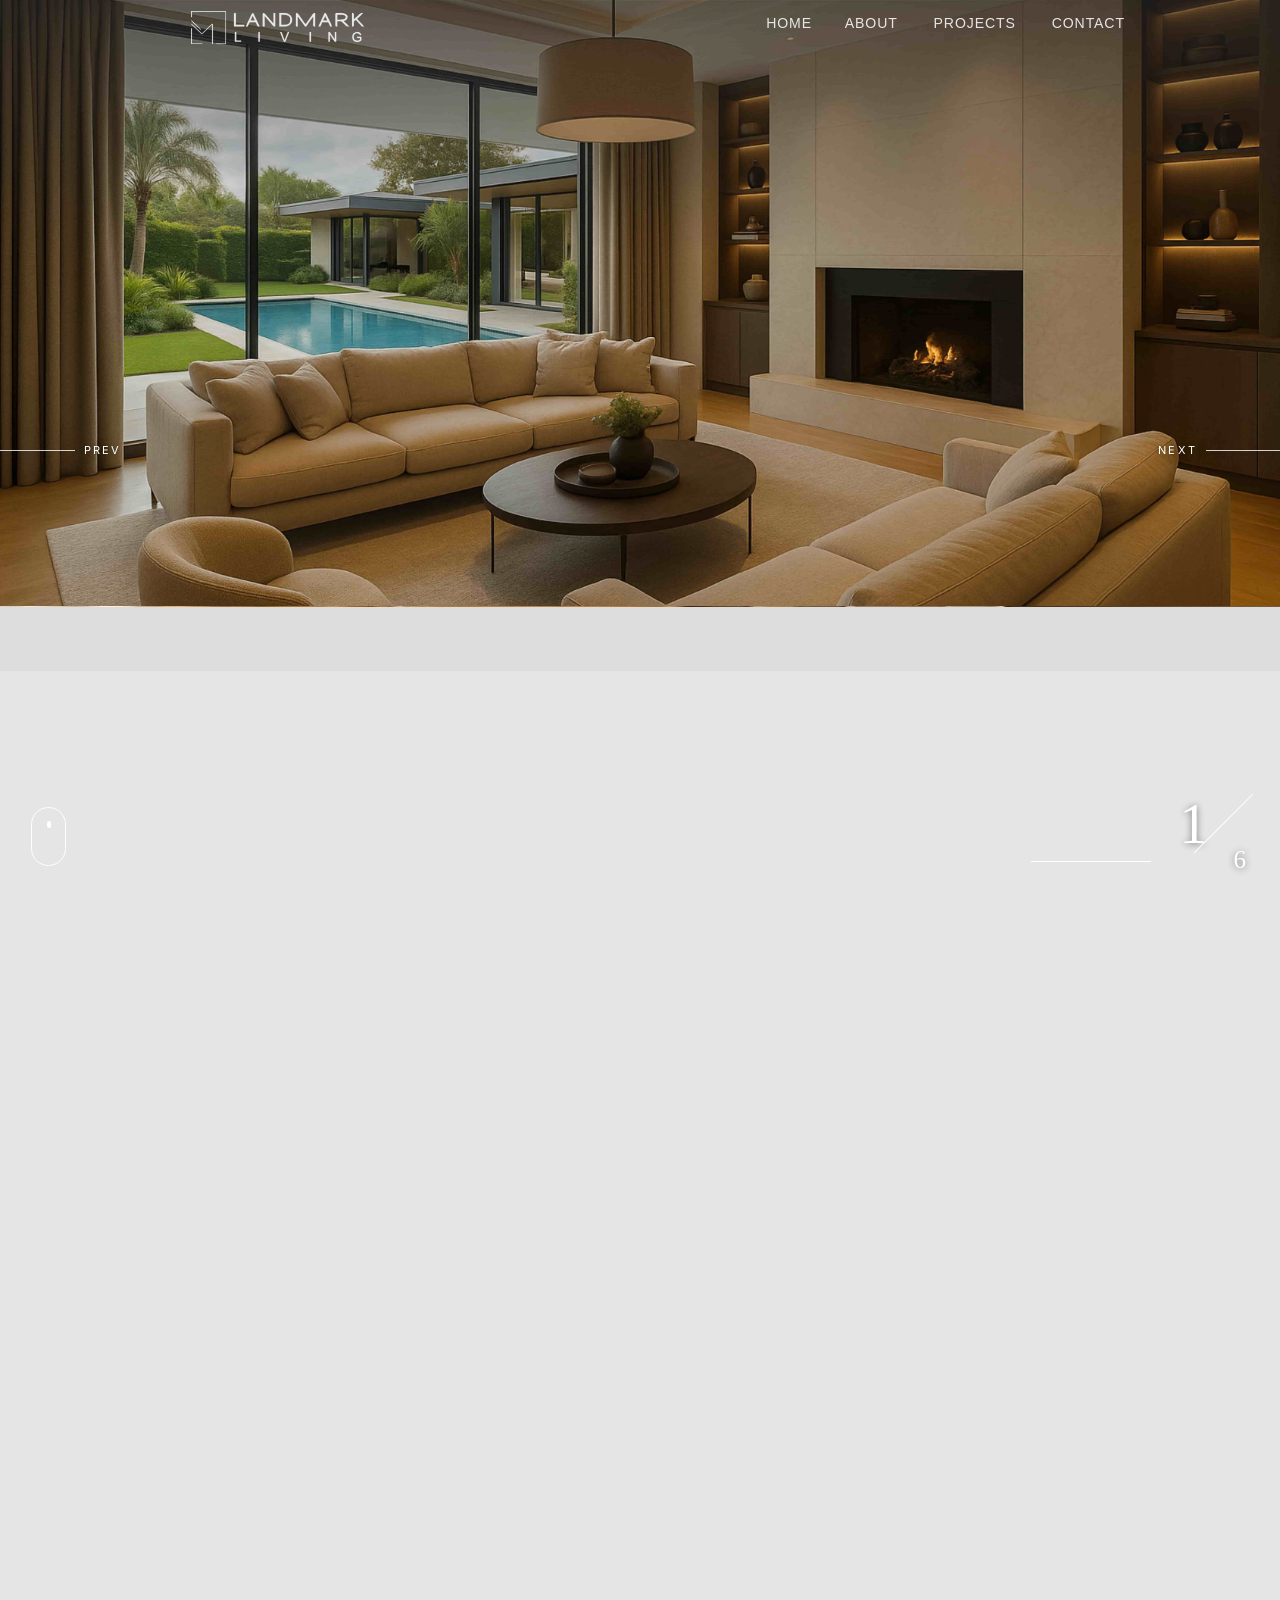
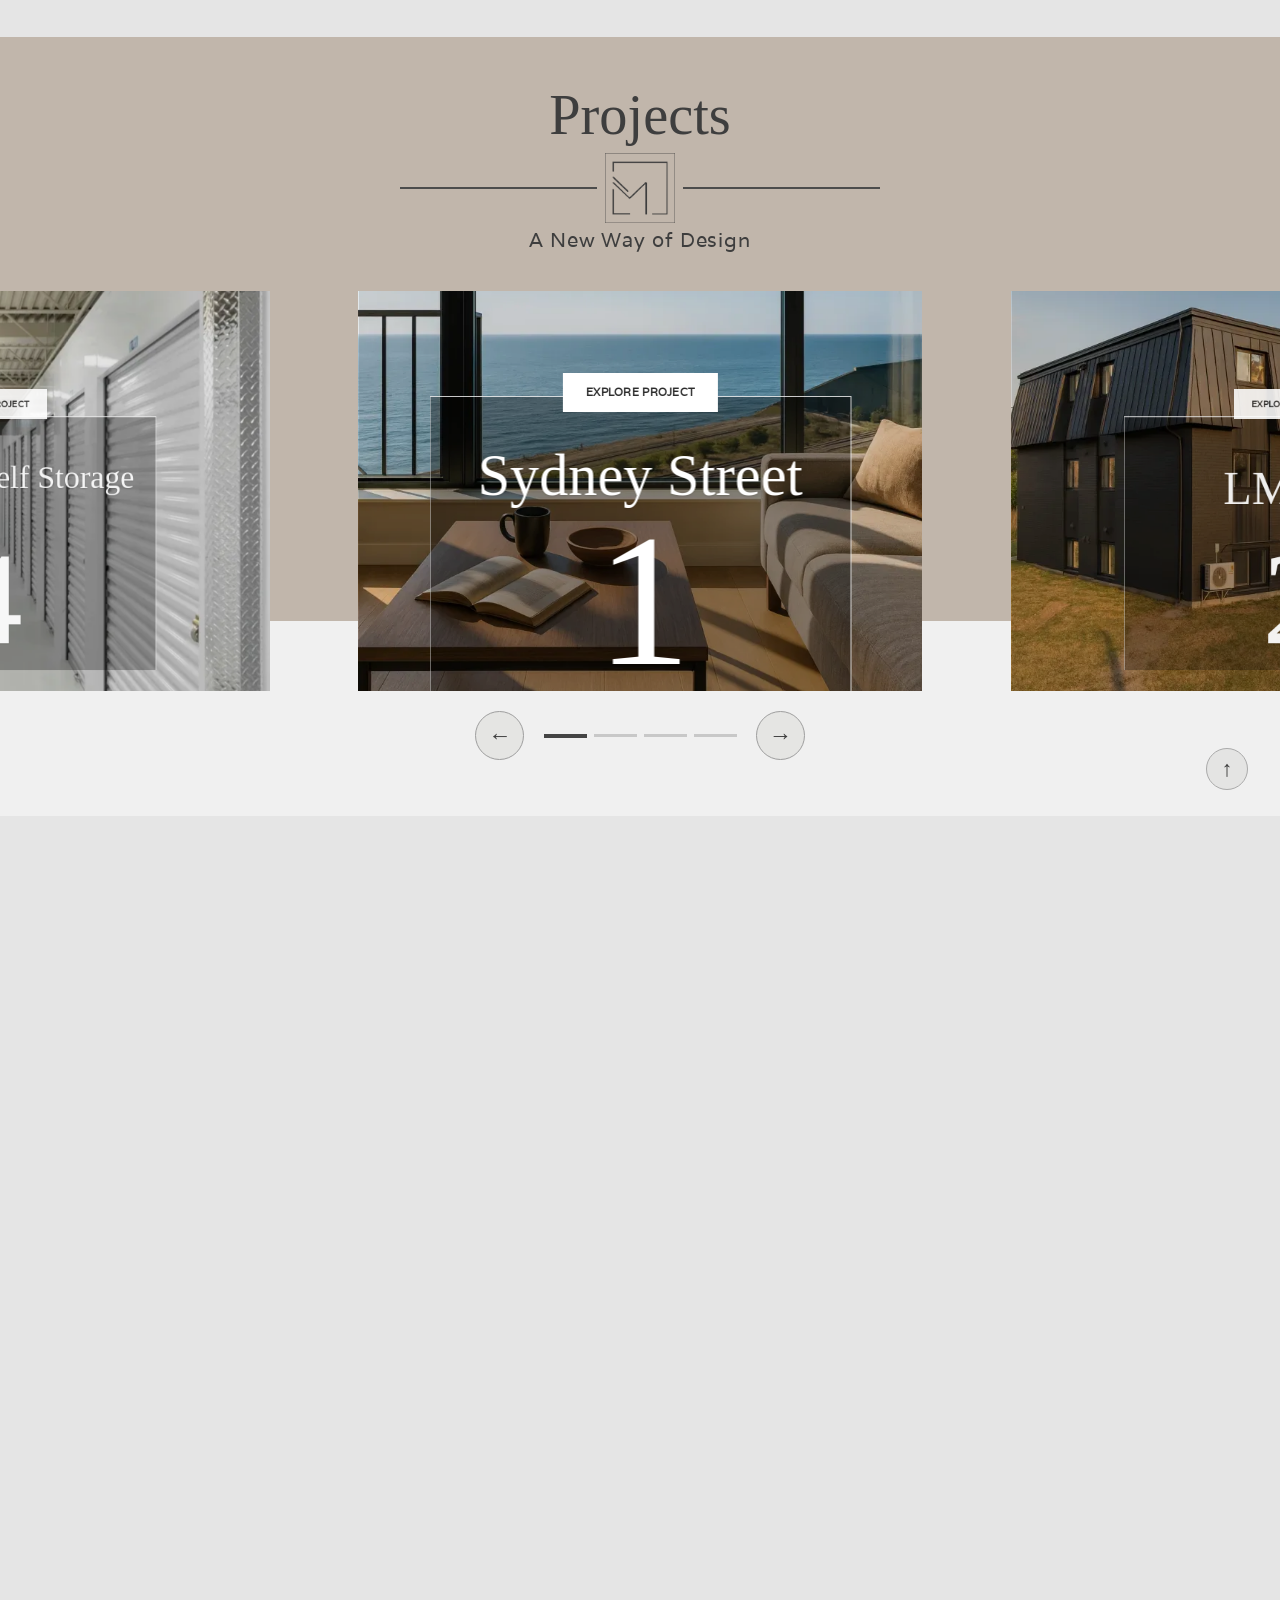
==== commit 2beec407: "Update index.html" ====
--- a/index.html
+++ b/index.html
@@ -633,7 +633,26 @@
 @media (prefers-reduced-motion: reduce) {
   #our-projects .llp-panel { transition: none !important; }
 }
-</style></head><body class="body"><div class="navbar w-nav" data-animation="default" data-collapse="medium" data-doc-height="1" data-duration="400" data-easing="ease" data-easing2="ease" data-no-scroll="1" data-w-id="06ab6c64-468c-b44e-1b8c-856deb96ba7f" role="banner"><img alt="" class="image-31" loading="lazy" src="cdn-assets/cdn.prod.website-files.com/688b72a095ca8d1f696fec8b/68b2c2a676f4e41ed2b5d569_logo.svg" width="173"/><div class="nav-container w-container"><nav class="nav-menu w-nav-menu" role="navigation"><div class="nav-link-wrapper"><a aria-current="page" class="nav-link w-nav-link w--current" href="index.html">Home</a><a aria-current="page" class="nav-link move-down hide-on-tab w-nav-link w--current" href="index.html">Home</a></div><div class="nav-link-wrapper"><a class="nav-link w-nav-link" href="about/index.html">About</a><a class="nav-link move-down hide-on-tab w-nav-link" href="about/index.html">About</a></div><div class="nav-link-wrapper"><a class="nav-link w-nav-link" href="projects/index.html">PROJECTS</a><a class="nav-link move-down hide-on-tab w-nav-link" href="projects/index.html">PROJECTS</a></div><div class="nav-link-wrapper"><a class="nav-link w-nav-link" href="blog/index.html">Contact</a><a class="nav-link move-down hide-on-tab w-nav-link" href="blog/index.html">Contact</a></div></nav><div class="menu-button w-nav-button"><div class="burger-icon w-icon-nav-menu"></div></div></div></div><div class="slider-7 w-slider ll-film-hero" data-animation="slide" data-autoplay="false" data-autoplay-limit="0" data-delay="6000" data-disable-swipe="true" data-duration="2400" data-easing="ease-in-out" data-hide-arrows="false" data-infinite="true" data-nav-spacing="3"><div class="mask-5 w-slider-mask"><div class="slide-13 w-slide" data-w-id="0149dde7-49af-02b6-4a04-9d9f7ae54d5e"><div class="div-block-27"><img alt="" class="image-56" loading="lazy" sizes="(max-width: 6758px) 100vw, 6758px" src="cdn-assets/cdn.prod.website-files.com/688b72a095ca8d1f696fec8b/68ce9a15f394ef82f957346e_z11111.jpg" srcset="cdn-assets/cdn.prod.website-files.com/688b72a095ca8d1f696fec8b/68ce9a15f394ef82f957346e_z11111-p-500.jpg 500w, cdn-assets/cdn.prod.website-files.com/688b72a095ca8d1f696fec8b/68ce9a15f394ef82f957346e_z11111-p-800.jpg 800w, cdn-assets/cdn.prod.website-files.com/688b72a095ca8d1f696fec8b/68ce9a15f394ef82f957346e_z11111-p-1080.jpg 1080w, cdn-assets/cdn.prod.website-files.com/688b72a095ca8d1f696fec8b/68ce9a15f394ef82f957346e_z11111-p-1600.jpg 1600w, cdn-assets/cdn.prod.website-files.com/688b72a095ca8d1f696fec8b/68ce9a15f394ef82f957346e_z11111-p-2000.jpg 2000w, cdn-assets/cdn.prod.website-files.com/688b72a095ca8d1f696fec8b/68ce9a15f394ef82f957346e_z11111-p-2600.jpg 2600w, cdn-assets/cdn.prod.website-files.com/688b72a095ca8d1f696fec8b/68ce9a15f394ef82f957346e_z11111.jpg 6758w"/></div><div class="div-block-28 w-clearfix"><img alt="" class="image-46" data-w-id="e45b8beb-96f1-a06a-77f0-f3b681bcca13" loading="lazy" sizes="(max-width: 2890px) 100vw, 2890px" src="cdn-assets/cdn.prod.website-files.com/688b72a095ca8d1f696fec8b/68bee83667e88a9b9ac01df5_140.webp" srcset="cdn-assets/cdn.prod.website-files.com/688b72a095ca8d1f696fec8b/68bee83667e88a9b9ac01df5_140-p-500.webp 500w, cdn-assets/cdn.prod.website-files.com/688b72a095ca8d1f696fec8b/68bee83667e88a9b9ac01df5_140-p-800.webp 800w, cdn-assets/cdn.prod.website-files.com/688b72a095ca8d1f696fec8b/68bee83667e88a9b9ac01df5_140-p-1080.webp 1080w, cdn-assets/cdn.prod.website-files.com/688b72a095ca8d1f696fec8b/68bee83667e88a9b9ac01df5_140-p-1600.webp 1600w, cdn-assets/cdn.prod.website-files.com/688b72a095ca8d1f696fec8b/68bee83667e88a9b9ac01df5_140-p-2000.webp 2000w, cdn-assets/cdn.prod.website-files.com/688b72a095ca8d1f696fec8b/68bee83667e88a9b9ac01df5_140.webp 2890w"/></div></div><div class="w-slide" data-w-id="4a82bcde-8d06-6606-1344-755135ab56c8"><div class="div-block-32"><img alt="" class="image-57" loading="lazy" sizes="(max-width: 6764px) 100vw, 6764px" src="cdn-assets/cdn.prod.website-files.com/688b72a095ca8d1f696fec8b/68c03a24b64b89a0865c4ca4_4565645665.webp" srcset="cdn-assets/cdn.prod.website-files.com/688b72a095ca8d1f696fec8b/68c03a24b64b89a0865c4ca4_4565645665-p-500.webp 500w, cdn-assets/cdn.prod.website-files.com/688b72a095ca8d1f696fec8b/68c03a24b64b89a0865c4ca4_4565645665-p-800.webp 800w, cdn-assets/cdn.prod.website-files.com/688b72a095ca8d1f696fec8b/68c03a24b64b89a0865c4ca4_4565645665-p-1080.webp 1080w, cdn-assets/cdn.prod.website-files.com/688b72a095ca8d1f696fec8b/68c03a24b64b89a0865c4ca4_4565645665-p-1600.webp 1600w, cdn-assets/cdn.prod.website-files.com/688b72a095ca8d1f696fec8b/68c03a24b64b89a0865c4ca4_4565645665-p-2000.webp 2000w, cdn-assets/cdn.prod.website-files.com/688b72a095ca8d1f696fec8b/68c03a24b64b89a0865c4ca4_4565645665-p-2600.webp 2600w, cdn-assets/cdn.prod.website-files.com/688b72a095ca8d1f696fec8b/68c03a24b64b89a0865c4ca4_4565645665-p-3200.webp 3200w, cdn-assets/cdn.prod.website-files.com/688b72a095ca8d1f696fec8b/68c03a24b64b89a0865c4ca4_4565645665.webp 6764w"/></div><div class="div-block-30 w-clearfix"><img alt="" class="image-46" data-w-id="4a82bcde-8d06-6606-1344-755135ab56cc" loading="lazy" sizes="(max-width: 2890px) 100vw, 2890px" src="cdn-assets/cdn.prod.website-files.com/688b72a095ca8d1f696fec8b/68c18a7f2b5c86a7fc957f7d_150.webp" srcset="cdn-assets/cdn.prod.website-files.com/688b72a095ca8d1f696fec8b/68c18a7f2b5c86a7fc957f7d_150-p-500.webp 500w, cdn-assets/cdn.prod.website-files.com/688b72a095ca8d1f696fec8b/68c18a7f2b5c86a7fc957f7d_150-p-800.webp 800w, cdn-assets/cdn.prod.website-files.com/688b72a095ca8d1f696fec8b/68c18a7f2b5c86a7fc957f7d_150-p-1080.webp 1080w, cdn-assets/cdn.prod.website-files.com/688b72a095ca8d1f696fec8b/68c18a7f2b5c86a7fc957f7d_150-p-1600.webp 1600w, cdn-assets/cdn.prod.website-files.com/688b72a095ca8d1f696fec8b/68c18a7f2b5c86a7fc957f7d_150-p-2000.webp 2000w, cdn-assets/cdn.prod.website-files.com/688b72a095ca8d1f696fec8b/68c18a7f2b5c86a7fc957f7d_150.webp 2890w"/></div></div><div class="w-slide" data-w-id="483a773e-d0bc-aca2-3d99-1b38066cc179"><div class="div-block-15"><img alt="" class="image-58" loading="lazy" sizes="100vw" src="cdn-assets/cdn.prod.website-files.com/688b72a095ca8d1f696fec8b/68aef5fd860526a0cf3b63b0_100.webp" srcset="cdn-assets/cdn.prod.website-files.com/688b72a095ca8d1f696fec8b/68aef5fd860526a0cf3b63b0_100-p-500.webp 500w, cdn-assets/cdn.prod.website-files.com/688b72a095ca8d1f696fec8b/68aef5fd860526a0cf3b63b0_100-p-800.webp 800w, cdn-assets/cdn.prod.website-files.com/688b72a095ca8d1f696fec8b/68aef5fd860526a0cf3b63b0_100-p-1080.webp 1080w, cdn-assets/cdn.prod.website-files.com/688b72a095ca8d1f696fec8b/68aef5fd860526a0cf3b63b0_100-p-1600.webp 1600w, cdn-assets/cdn.prod.website-files.com/688b72a095ca8d1f696fec8b/68aef5fd860526a0cf3b63b0_100-p-2000.webp 2000w, cdn-assets/cdn.prod.website-files.com/688b72a095ca8d1f696fec8b/68aef5fd860526a0cf3b63b0_100-p-2600.webp 2600w, cdn-assets/cdn.prod.website-files.com/688b72a095ca8d1f696fec8b/68aef5fd860526a0cf3b63b0_100-p-3200.webp 3200w, cdn-assets/cdn.prod.website-files.com/688b72a095ca8d1f696fec8b/68aef5fd860526a0cf3b63b0_100.webp 6792w"/></div><div class="div-block-29 w-clearfix"><img alt="" class="image-46" data-w-id="483a773e-d0bc-aca2-3d99-1b38066cc17d" loading="lazy" sizes="(max-width: 2890px) 100vw, 2890px" src="cdn-assets/cdn.prod.website-files.com/688b72a095ca8d1f696fec8b/68bee83680133ee2863eebe5_130.webp" srcset="cdn-assets/cdn.prod.website-files.com/688b72a095ca8d1f696fec8b/68bee83680133ee2863eebe5_130-p-500.webp 500w, cdn-assets/cdn.prod.website-files.com/688b72a095ca8d1f696fec8b/68bee83680133ee2863eebe5_130-p-800.webp 800w, cdn-assets/cdn.prod.website-files.com/688b72a095ca8d1f696fec8b/68bee83680133ee2863eebe5_130-p-1080.webp 1080w, cdn-assets/cdn.prod.website-files.com/688b72a095ca8d1f696fec8b/68bee83680133ee2863eebe5_130-p-1600.webp 1600w, cdn-assets/cdn.prod.website-files.com/688b72a095ca8d1f696fec8b/68bee83680133ee2863eebe5_130-p-2000.webp 2000w, cdn-assets/cdn.prod.website-files.com/688b72a095ca8d1f696fec8b/68bee83680133ee2863eebe5_130.webp 2890w"/></div></div><div class="w-slide" data-w-id="d68db060-246d-5f9d-cc6e-b26d3f69dde0"><div class="div-block-26"><img alt="" class="image-59" loading="lazy" sizes="100vw" src="cdn-assets/cdn.prod.website-files.com/688b72a095ca8d1f696fec8b/68bee89f7109bebee1c8350e_new.webp" srcset="cdn-assets/cdn.prod.website-files.com/688b72a095ca8d1f696fec8b/68bee89f7109bebee1c8350e_new-p-500.webp 500w, cdn-assets/cdn.prod.website-files.com/688b72a095ca8d1f696fec8b/68bee89f7109bebee1c8350e_new-p-800.webp 800w, cdn-assets/cdn.prod.website-files.com/688b72a095ca8d1f696fec8b/68bee89f7109bebee1c8350e_new-p-1080.webp 1080w, cdn-assets/cdn.prod.website-files.com/688b72a095ca8d1f696fec8b/68bee89f7109bebee1c8350e_new-p-1600.webp 1600w, cdn-assets/cdn.prod.website-files.com/688b72a095ca8d1f696fec8b/68bee89f7109bebee1c8350e_new-p-2000.webp 2000w, cdn-assets/cdn.prod.website-files.com/688b72a095ca8d1f696fec8b/68bee89f7109bebee1c8350e_new-p-2600.webp 2600w, cdn-assets/cdn.prod.website-files.com/688b72a095ca8d1f696fec8b/68bee89f7109bebee1c8350e_new-p-3200.webp 3200w, cdn-assets/cdn.prod.website-files.com/688b72a095ca8d1f696fec8b/68bee89f7109bebee1c8350e_new.webp 6758w"/></div><div class="div-block-31 w-clearfix"><img alt="" class="image-46" data-w-id="d68db060-246d-5f9d-cc6e-b26d3f69dde4" loading="lazy" sizes="(max-width: 2890px) 100vw, 2890px" src="cdn-assets/cdn.prod.website-files.com/688b72a095ca8d1f696fec8b/68c04c1c12bab5ce273ea726_78976765.webp" srcset="cdn-assets/cdn.prod.website-files.com/688b72a095ca8d1f696fec8b/68c04c1c12bab5ce273ea726_78976765-p-500.webp 500w, cdn-assets/cdn.prod.website-files.com/688b72a095ca8d1f696fec8b/68c04c1c12bab5ce273ea726_78976765-p-800.webp 800w, cdn-assets/cdn.prod.website-files.com/688b72a095ca8d1f696fec8b/68c04c1c12bab5ce273ea726_78976765-p-1080.webp 1080w, cdn-assets/cdn.prod.website-files.com/688b72a095ca8d1f696fec8b/68c04c1c12bab5ce273ea726_78976765-p-1600.webp 1600w, cdn-assets/cdn.prod.website-files.com/688b72a095ca8d1f696fec8b/68c04c1c12bab5ce273ea726_78976765-p-2000.webp 2000w, cdn-assets/cdn.prod.website-files.com/688b72a095ca8d1f696fec8b/68c04c1c12bab5ce273ea726_78976765.webp 2890w"/></div></div><div class="w-slide" data-w-id="b6235ff8-d78c-dbbc-7932-12b2502f11cb"><div class="div-block-23"><img alt="" class="image-60" loading="lazy" sizes="100vw" src="cdn-assets/cdn.prod.website-files.com/688b72a095ca8d1f696fec8b/68af04ad8ba7f6c1f60951ff_160.webp" srcset="cdn-assets/cdn.prod.website-files.com/688b72a095ca8d1f696fec8b/68af04ad8ba7f6c1f60951ff_160-p-500.webp 500w, cdn-assets/cdn.prod.website-files.com/688b72a095ca8d1f696fec8b/68af04ad8ba7f6c1f60951ff_160-p-800.webp 800w, cdn-assets/cdn.prod.website-files.com/688b72a095ca8d1f696fec8b/68af04ad8ba7f6c1f60951ff_160-p-1080.webp 1080w, cdn-assets/cdn.prod.website-files.com/688b72a095ca8d1f696fec8b/68af04ad8ba7f6c1f60951ff_160-p-1600.webp 1600w, cdn-assets/cdn.prod.website-files.com/688b72a095ca8d1f696fec8b/68af04ad8ba7f6c1f60951ff_160-p-2000.webp 2000w, cdn-assets/cdn.prod.website-files.com/688b72a095ca8d1f696fec8b/68af04ad8ba7f6c1f60951ff_160-p-2600.webp 2600w, cdn-assets/cdn.prod.website-files.com/688b72a095ca8d1f696fec8b/68af04ad8ba7f6c1f60951ff_160-p-3200.webp 3200w, cdn-assets/cdn.prod.website-files.com/688b72a095ca8d1f696fec8b/68af04ad8ba7f6c1f60951ff_160.webp 6759w"/></div><div class="div-block-22 w-clearfix"><img alt="" class="image-46" data-w-id="b6235ff8-d78c-dbbc-7932-12b2502f11cf" loading="lazy" sizes="(max-width: 2890px) 100vw, 2890px" src="cdn-assets/cdn.prod.website-files.com/688b72a095ca8d1f696fec8b/68bee83661a46aad44f8a8c2_170.webp" srcset="cdn-assets/cdn.prod.website-files.com/688b72a095ca8d1f696fec8b/68bee83661a46aad44f8a8c2_170-p-500.webp 500w, cdn-assets/cdn.prod.website-files.com/688b72a095ca8d1f696fec8b/68bee83661a46aad44f8a8c2_170-p-800.webp 800w, cdn-assets/cdn.prod.website-files.com/688b72a095ca8d1f696fec8b/68bee83661a46aad44f8a8c2_170-p-1080.webp 1080w, cdn-assets/cdn.prod.website-files.com/688b72a095ca8d1f696fec8b/68bee83661a46aad44f8a8c2_170-p-1600.webp 1600w, cdn-assets/cdn.prod.website-files.com/688b72a095ca8d1f696fec8b/68bee83661a46aad44f8a8c2_170-p-2000.webp 2000w, cdn-assets/cdn.prod.website-files.com/688b72a095ca8d1f696fec8b/68bee83661a46aad44f8a8c2_170.webp 2890w"/></div></div><div class="w-slide" data-w-id="a5c4f357-e2e9-af16-5fa2-50f8fd7167eb"><div class="div-block-47" data-w-id="1454ea5d-fd0b-e5d4-6768-c9c9866ac120"><img alt="" class="image-74" loading="lazy" sizes="(max-width: 3996px) 100vw, 3996px" src="cdn-assets/cdn.prod.website-files.com/688b72a095ca8d1f696fec8b/68e8f946579ff61729b92df9_z99999.jpg" srcset="cdn-assets/cdn.prod.website-files.com/688b72a095ca8d1f696fec8b/68e8f946579ff61729b92df9_z99999-p-500.jpg 500w, cdn-assets/cdn.prod.website-files.com/688b72a095ca8d1f696fec8b/68e8f946579ff61729b92df9_z99999-p-800.jpg 800w, cdn-assets/cdn.prod.website-files.com/688b72a095ca8d1f696fec8b/68e8f946579ff61729b92df9_z99999-p-1080.jpg 1080w, cdn-assets/cdn.prod.website-files.com/688b72a095ca8d1f696fec8b/68e8f946579ff61729b92df9_z99999-p-1600.jpg 1600w, cdn-assets/cdn.prod.website-files.com/688b72a095ca8d1f696fec8b/68e8f946579ff61729b92df9_z99999-p-2000.jpg 2000w, cdn-assets/cdn.prod.website-files.com/688b72a095ca8d1f696fec8b/68e8f946579ff61729b92df9_z99999.jpg 3996w"/></div><div class="div-block-22 w-clearfix"><img alt="" class="image-46" data-w-id="a5c4f357-e2e9-af16-5fa2-50f8fd7167ef" loading="lazy" sizes="(max-width: 2890px) 100vw, 2890px" src="cdn-assets/cdn.prod.website-files.com/688b72a095ca8d1f696fec8b/68e8f9703eb715e2ff2b17a2_z102.webp" srcset="cdn-assets/cdn.prod.website-files.com/688b72a095ca8d1f696fec8b/68e8f9703eb715e2ff2b17a2_z102-p-500.webp 500w, cdn-assets/cdn.prod.website-files.com/688b72a095ca8d1f696fec8b/68e8f9703eb715e2ff2b17a2_z102-p-800.webp 800w, cdn-assets/cdn.prod.website-files.com/688b72a095ca8d1f696fec8b/68e8f9703eb715e2ff2b17a2_z102-p-1080.webp 1080w, cdn-assets/cdn.prod.website-files.com/688b72a095ca8d1f696fec8b/68e8f9703eb715e2ff2b17a2_z102-p-1600.webp 1600w, cdn-assets/cdn.prod.website-files.com/688b72a095ca8d1f696fec8b/68e8f9703eb715e2ff2b17a2_z102-p-2000.webp 2000w, cdn-assets/cdn.prod.website-files.com/688b72a095ca8d1f696fec8b/68e8f9703eb715e2ff2b17a2_z102.webp 2890w"/></div></div></div><div aria-label="Previous slide" class="w-slider-arrow-left"><span aria-hidden="true" class="ll-control-rule"></span><span aria-hidden="true" class="ll-control-label">Prev</span></div><div aria-label="Next slide" class="w-slider-arrow-right"><span aria-hidden="true" class="ll-control-label">Next</span><span aria-hidden="true" class="ll-control-rule"></span></div><div class="slide-nav-6 w-slider-nav w-round w-num"></div>
+</style>
+<!-- Landmark Living V9: ensure long project titles stay inside the black panel -->
+<style id="landmark-project-heading-fit-style">
+/* The long Millennium Drive title fits INSIDE the panel, at every viewport width. */
+#our-projects .llp-card[data-llp-project="2"] .llp-name {
+  left: 14% !important;
+  right: 14% !important;
+  width: auto !important;
+  white-space: nowrap !important;
+  font-size: clamp(22px, 3.25vw, 51px) !important;
+}
+@media(max-width:767px) {
+  #our-projects .llp-card[data-llp-project="2"] .llp-name {
+    left:11% !important;
+    right:11% !important;
+    font-size: clamp(18px, 4.3vw, 30px) !important;
+  }
+}
+</style>
+</head><body class="body"><div class="navbar w-nav" data-animation="default" data-collapse="medium" data-doc-height="1" data-duration="400" data-easing="ease" data-easing2="ease" data-no-scroll="1" data-w-id="06ab6c64-468c-b44e-1b8c-856deb96ba7f" role="banner"><img alt="" class="image-31" loading="lazy" src="cdn-assets/cdn.prod.website-files.com/688b72a095ca8d1f696fec8b/68b2c2a676f4e41ed2b5d569_logo.svg" width="173"/><div class="nav-container w-container"><nav class="nav-menu w-nav-menu" role="navigation"><div class="nav-link-wrapper"><a aria-current="page" class="nav-link w-nav-link w--current" href="index.html">Home</a><a aria-current="page" class="nav-link move-down hide-on-tab w-nav-link w--current" href="index.html">Home</a></div><div class="nav-link-wrapper"><a class="nav-link w-nav-link" href="about/index.html">About</a><a class="nav-link move-down hide-on-tab w-nav-link" href="about/index.html">About</a></div><div class="nav-link-wrapper"><a class="nav-link w-nav-link" href="projects/index.html">PROJECTS</a><a class="nav-link move-down hide-on-tab w-nav-link" href="projects/index.html">PROJECTS</a></div><div class="nav-link-wrapper"><a class="nav-link w-nav-link" href="blog/index.html">Contact</a><a class="nav-link move-down hide-on-tab w-nav-link" href="blog/index.html">Contact</a></div></nav><div class="menu-button w-nav-button"><div class="burger-icon w-icon-nav-menu"></div></div></div></div><div class="slider-7 w-slider ll-film-hero" data-animation="slide" data-autoplay="false" data-autoplay-limit="0" data-delay="6000" data-disable-swipe="true" data-duration="2400" data-easing="ease-in-out" data-hide-arrows="false" data-infinite="true" data-nav-spacing="3"><div class="mask-5 w-slider-mask"><div class="slide-13 w-slide" data-w-id="0149dde7-49af-02b6-4a04-9d9f7ae54d5e"><div class="div-block-27"><img alt="" class="image-56" loading="lazy" sizes="(max-width: 6758px) 100vw, 6758px" src="cdn-assets/cdn.prod.website-files.com/688b72a095ca8d1f696fec8b/68ce9a15f394ef82f957346e_z11111.jpg" srcset="cdn-assets/cdn.prod.website-files.com/688b72a095ca8d1f696fec8b/68ce9a15f394ef82f957346e_z11111-p-500.jpg 500w, cdn-assets/cdn.prod.website-files.com/688b72a095ca8d1f696fec8b/68ce9a15f394ef82f957346e_z11111-p-800.jpg 800w, cdn-assets/cdn.prod.website-files.com/688b72a095ca8d1f696fec8b/68ce9a15f394ef82f957346e_z11111-p-1080.jpg 1080w, cdn-assets/cdn.prod.website-files.com/688b72a095ca8d1f696fec8b/68ce9a15f394ef82f957346e_z11111-p-1600.jpg 1600w, cdn-assets/cdn.prod.website-files.com/688b72a095ca8d1f696fec8b/68ce9a15f394ef82f957346e_z11111-p-2000.jpg 2000w, cdn-assets/cdn.prod.website-files.com/688b72a095ca8d1f696fec8b/68ce9a15f394ef82f957346e_z11111-p-2600.jpg 2600w, cdn-assets/cdn.prod.website-files.com/688b72a095ca8d1f696fec8b/68ce9a15f394ef82f957346e_z11111.jpg 6758w"/></div><div class="div-block-28 w-clearfix"><img alt="" class="image-46" data-w-id="e45b8beb-96f1-a06a-77f0-f3b681bcca13" loading="lazy" sizes="(max-width: 2890px) 100vw, 2890px" src="cdn-assets/cdn.prod.website-files.com/688b72a095ca8d1f696fec8b/68bee83667e88a9b9ac01df5_140.webp" srcset="cdn-assets/cdn.prod.website-files.com/688b72a095ca8d1f696fec8b/68bee83667e88a9b9ac01df5_140-p-500.webp 500w, cdn-assets/cdn.prod.website-files.com/688b72a095ca8d1f696fec8b/68bee83667e88a9b9ac01df5_140-p-800.webp 800w, cdn-assets/cdn.prod.website-files.com/688b72a095ca8d1f696fec8b/68bee83667e88a9b9ac01df5_140-p-1080.webp 1080w, cdn-assets/cdn.prod.website-files.com/688b72a095ca8d1f696fec8b/68bee83667e88a9b9ac01df5_140-p-1600.webp 1600w, cdn-assets/cdn.prod.website-files.com/688b72a095ca8d1f696fec8b/68bee83667e88a9b9ac01df5_140-p-2000.webp 2000w, cdn-assets/cdn.prod.website-files.com/688b72a095ca8d1f696fec8b/68bee83667e88a9b9ac01df5_140.webp 2890w"/></div></div><div class="w-slide" data-w-id="4a82bcde-8d06-6606-1344-755135ab56c8"><div class="div-block-32"><img alt="" class="image-57" loading="lazy" sizes="(max-width: 6764px) 100vw, 6764px" src="cdn-assets/cdn.prod.website-files.com/688b72a095ca8d1f696fec8b/68c03a24b64b89a0865c4ca4_4565645665.webp" srcset="cdn-assets/cdn.prod.website-files.com/688b72a095ca8d1f696fec8b/68c03a24b64b89a0865c4ca4_4565645665-p-500.webp 500w, cdn-assets/cdn.prod.website-files.com/688b72a095ca8d1f696fec8b/68c03a24b64b89a0865c4ca4_4565645665-p-800.webp 800w, cdn-assets/cdn.prod.website-files.com/688b72a095ca8d1f696fec8b/68c03a24b64b89a0865c4ca4_4565645665-p-1080.webp 1080w, cdn-assets/cdn.prod.website-files.com/688b72a095ca8d1f696fec8b/68c03a24b64b89a0865c4ca4_4565645665-p-1600.webp 1600w, cdn-assets/cdn.prod.website-files.com/688b72a095ca8d1f696fec8b/68c03a24b64b89a0865c4ca4_4565645665-p-2000.webp 2000w, cdn-assets/cdn.prod.website-files.com/688b72a095ca8d1f696fec8b/68c03a24b64b89a0865c4ca4_4565645665-p-2600.webp 2600w, cdn-assets/cdn.prod.website-files.com/688b72a095ca8d1f696fec8b/68c03a24b64b89a0865c4ca4_4565645665-p-3200.webp 3200w, cdn-assets/cdn.prod.website-files.com/688b72a095ca8d1f696fec8b/68c03a24b64b89a0865c4ca4_4565645665.webp 6764w"/></div><div class="div-block-30 w-clearfix"><img alt="" class="image-46" data-w-id="4a82bcde-8d06-6606-1344-755135ab56cc" loading="lazy" sizes="(max-width: 2890px) 100vw, 2890px" src="cdn-assets/cdn.prod.website-files.com/688b72a095ca8d1f696fec8b/68c18a7f2b5c86a7fc957f7d_150.webp" srcset="cdn-assets/cdn.prod.website-files.com/688b72a095ca8d1f696fec8b/68c18a7f2b5c86a7fc957f7d_150-p-500.webp 500w, cdn-assets/cdn.prod.website-files.com/688b72a095ca8d1f696fec8b/68c18a7f2b5c86a7fc957f7d_150-p-800.webp 800w, cdn-assets/cdn.prod.website-files.com/688b72a095ca8d1f696fec8b/68c18a7f2b5c86a7fc957f7d_150-p-1080.webp 1080w, cdn-assets/cdn.prod.website-files.com/688b72a095ca8d1f696fec8b/68c18a7f2b5c86a7fc957f7d_150-p-1600.webp 1600w, cdn-assets/cdn.prod.website-files.com/688b72a095ca8d1f696fec8b/68c18a7f2b5c86a7fc957f7d_150-p-2000.webp 2000w, cdn-assets/cdn.prod.website-files.com/688b72a095ca8d1f696fec8b/68c18a7f2b5c86a7fc957f7d_150.webp 2890w"/></div></div><div class="w-slide" data-w-id="483a773e-d0bc-aca2-3d99-1b38066cc179"><div class="div-block-15"><img alt="" class="image-58" loading="lazy" sizes="100vw" src="cdn-assets/cdn.prod.website-files.com/688b72a095ca8d1f696fec8b/68aef5fd860526a0cf3b63b0_100.webp" srcset="cdn-assets/cdn.prod.website-files.com/688b72a095ca8d1f696fec8b/68aef5fd860526a0cf3b63b0_100-p-500.webp 500w, cdn-assets/cdn.prod.website-files.com/688b72a095ca8d1f696fec8b/68aef5fd860526a0cf3b63b0_100-p-800.webp 800w, cdn-assets/cdn.prod.website-files.com/688b72a095ca8d1f696fec8b/68aef5fd860526a0cf3b63b0_100-p-1080.webp 1080w, cdn-assets/cdn.prod.website-files.com/688b72a095ca8d1f696fec8b/68aef5fd860526a0cf3b63b0_100-p-1600.webp 1600w, cdn-assets/cdn.prod.website-files.com/688b72a095ca8d1f696fec8b/68aef5fd860526a0cf3b63b0_100-p-2000.webp 2000w, cdn-assets/cdn.prod.website-files.com/688b72a095ca8d1f696fec8b/68aef5fd860526a0cf3b63b0_100-p-2600.webp 2600w, cdn-assets/cdn.prod.website-files.com/688b72a095ca8d1f696fec8b/68aef5fd860526a0cf3b63b0_100-p-3200.webp 3200w, cdn-assets/cdn.prod.website-files.com/688b72a095ca8d1f696fec8b/68aef5fd860526a0cf3b63b0_100.webp 6792w"/></div><div class="div-block-29 w-clearfix"><img alt="" class="image-46" data-w-id="483a773e-d0bc-aca2-3d99-1b38066cc17d" loading="lazy" sizes="(max-width: 2890px) 100vw, 2890px" src="cdn-assets/cdn.prod.website-files.com/688b72a095ca8d1f696fec8b/68bee83680133ee2863eebe5_130.webp" srcset="cdn-assets/cdn.prod.website-files.com/688b72a095ca8d1f696fec8b/68bee83680133ee2863eebe5_130-p-500.webp 500w, cdn-assets/cdn.prod.website-files.com/688b72a095ca8d1f696fec8b/68bee83680133ee2863eebe5_130-p-800.webp 800w, cdn-assets/cdn.prod.website-files.com/688b72a095ca8d1f696fec8b/68bee83680133ee2863eebe5_130-p-1080.webp 1080w, cdn-assets/cdn.prod.website-files.com/688b72a095ca8d1f696fec8b/68bee83680133ee2863eebe5_130-p-1600.webp 1600w, cdn-assets/cdn.prod.website-files.com/688b72a095ca8d1f696fec8b/68bee83680133ee2863eebe5_130-p-2000.webp 2000w, cdn-assets/cdn.prod.website-files.com/688b72a095ca8d1f696fec8b/68bee83680133ee2863eebe5_130.webp 2890w"/></div></div><div class="w-slide" data-w-id="d68db060-246d-5f9d-cc6e-b26d3f69dde0"><div class="div-block-26"><img alt="" class="image-59" loading="lazy" sizes="100vw" src="cdn-assets/cdn.prod.website-files.com/688b72a095ca8d1f696fec8b/68bee89f7109bebee1c8350e_new.webp" srcset="cdn-assets/cdn.prod.website-files.com/688b72a095ca8d1f696fec8b/68bee89f7109bebee1c8350e_new-p-500.webp 500w, cdn-assets/cdn.prod.website-files.com/688b72a095ca8d1f696fec8b/68bee89f7109bebee1c8350e_new-p-800.webp 800w, cdn-assets/cdn.prod.website-files.com/688b72a095ca8d1f696fec8b/68bee89f7109bebee1c8350e_new-p-1080.webp 1080w, cdn-assets/cdn.prod.website-files.com/688b72a095ca8d1f696fec8b/68bee89f7109bebee1c8350e_new-p-1600.webp 1600w, cdn-assets/cdn.prod.website-files.com/688b72a095ca8d1f696fec8b/68bee89f7109bebee1c8350e_new-p-2000.webp 2000w, cdn-assets/cdn.prod.website-files.com/688b72a095ca8d1f696fec8b/68bee89f7109bebee1c8350e_new-p-2600.webp 2600w, cdn-assets/cdn.prod.website-files.com/688b72a095ca8d1f696fec8b/68bee89f7109bebee1c8350e_new-p-3200.webp 3200w, cdn-assets/cdn.prod.website-files.com/688b72a095ca8d1f696fec8b/68bee89f7109bebee1c8350e_new.webp 6758w"/></div><div class="div-block-31 w-clearfix"><img alt="" class="image-46" data-w-id="d68db060-246d-5f9d-cc6e-b26d3f69dde4" loading="lazy" sizes="(max-width: 2890px) 100vw, 2890px" src="cdn-assets/cdn.prod.website-files.com/688b72a095ca8d1f696fec8b/68c04c1c12bab5ce273ea726_78976765.webp" srcset="cdn-assets/cdn.prod.website-files.com/688b72a095ca8d1f696fec8b/68c04c1c12bab5ce273ea726_78976765-p-500.webp 500w, cdn-assets/cdn.prod.website-files.com/688b72a095ca8d1f696fec8b/68c04c1c12bab5ce273ea726_78976765-p-800.webp 800w, cdn-assets/cdn.prod.website-files.com/688b72a095ca8d1f696fec8b/68c04c1c12bab5ce273ea726_78976765-p-1080.webp 1080w, cdn-assets/cdn.prod.website-files.com/688b72a095ca8d1f696fec8b/68c04c1c12bab5ce273ea726_78976765-p-1600.webp 1600w, cdn-assets/cdn.prod.website-files.com/688b72a095ca8d1f696fec8b/68c04c1c12bab5ce273ea726_78976765-p-2000.webp 2000w, cdn-assets/cdn.prod.website-files.com/688b72a095ca8d1f696fec8b/68c04c1c12bab5ce273ea726_78976765.webp 2890w"/></div></div><div class="w-slide" data-w-id="b6235ff8-d78c-dbbc-7932-12b2502f11cb"><div class="div-block-23"><img alt="" class="image-60" loading="lazy" sizes="100vw" src="cdn-assets/cdn.prod.website-files.com/688b72a095ca8d1f696fec8b/68af04ad8ba7f6c1f60951ff_160.webp" srcset="cdn-assets/cdn.prod.website-files.com/688b72a095ca8d1f696fec8b/68af04ad8ba7f6c1f60951ff_160-p-500.webp 500w, cdn-assets/cdn.prod.website-files.com/688b72a095ca8d1f696fec8b/68af04ad8ba7f6c1f60951ff_160-p-800.webp 800w, cdn-assets/cdn.prod.website-files.com/688b72a095ca8d1f696fec8b/68af04ad8ba7f6c1f60951ff_160-p-1080.webp 1080w, cdn-assets/cdn.prod.website-files.com/688b72a095ca8d1f696fec8b/68af04ad8ba7f6c1f60951ff_160-p-1600.webp 1600w, cdn-assets/cdn.prod.website-files.com/688b72a095ca8d1f696fec8b/68af04ad8ba7f6c1f60951ff_160-p-2000.webp 2000w, cdn-assets/cdn.prod.website-files.com/688b72a095ca8d1f696fec8b/68af04ad8ba7f6c1f60951ff_160-p-2600.webp 2600w, cdn-assets/cdn.prod.website-files.com/688b72a095ca8d1f696fec8b/68af04ad8ba7f6c1f60951ff_160-p-3200.webp 3200w, cdn-assets/cdn.prod.website-files.com/688b72a095ca8d1f696fec8b/68af04ad8ba7f6c1f60951ff_160.webp 6759w"/></div><div class="div-block-22 w-clearfix"><img alt="" class="image-46" data-w-id="b6235ff8-d78c-dbbc-7932-12b2502f11cf" loading="lazy" sizes="(max-width: 2890px) 100vw, 2890px" src="cdn-assets/cdn.prod.website-files.com/688b72a095ca8d1f696fec8b/68bee83661a46aad44f8a8c2_170.webp" srcset="cdn-assets/cdn.prod.website-files.com/688b72a095ca8d1f696fec8b/68bee83661a46aad44f8a8c2_170-p-500.webp 500w, cdn-assets/cdn.prod.website-files.com/688b72a095ca8d1f696fec8b/68bee83661a46aad44f8a8c2_170-p-800.webp 800w, cdn-assets/cdn.prod.website-files.com/688b72a095ca8d1f696fec8b/68bee83661a46aad44f8a8c2_170-p-1080.webp 1080w, cdn-assets/cdn.prod.website-files.com/688b72a095ca8d1f696fec8b/68bee83661a46aad44f8a8c2_170-p-1600.webp 1600w, cdn-assets/cdn.prod.website-files.com/688b72a095ca8d1f696fec8b/68bee83661a46aad44f8a8c2_170-p-2000.webp 2000w, cdn-assets/cdn.prod.website-files.com/688b72a095ca8d1f696fec8b/68bee83661a46aad44f8a8c2_170.webp 2890w"/></div></div><div class="w-slide" data-w-id="a5c4f357-e2e9-af16-5fa2-50f8fd7167eb"><div class="div-block-47" data-w-id="1454ea5d-fd0b-e5d4-6768-c9c9866ac120"><img alt="" class="image-74" loading="lazy" sizes="(max-width: 3996px) 100vw, 3996px" src="cdn-assets/cdn.prod.website-files.com/688b72a095ca8d1f696fec8b/68e8f946579ff61729b92df9_z99999.jpg" srcset="cdn-assets/cdn.prod.website-files.com/688b72a095ca8d1f696fec8b/68e8f946579ff61729b92df9_z99999-p-500.jpg 500w, cdn-assets/cdn.prod.website-files.com/688b72a095ca8d1f696fec8b/68e8f946579ff61729b92df9_z99999-p-800.jpg 800w, cdn-assets/cdn.prod.website-files.com/688b72a095ca8d1f696fec8b/68e8f946579ff61729b92df9_z99999-p-1080.jpg 1080w, cdn-assets/cdn.prod.website-files.com/688b72a095ca8d1f696fec8b/68e8f946579ff61729b92df9_z99999-p-1600.jpg 1600w, cdn-assets/cdn.prod.website-files.com/688b72a095ca8d1f696fec8b/68e8f946579ff61729b92df9_z99999-p-2000.jpg 2000w, cdn-assets/cdn.prod.website-files.com/688b72a095ca8d1f696fec8b/68e8f946579ff61729b92df9_z99999.jpg 3996w"/></div><div class="div-block-22 w-clearfix"><img alt="" class="image-46" data-w-id="a5c4f357-e2e9-af16-5fa2-50f8fd7167ef" loading="lazy" sizes="(max-width: 2890px) 100vw, 2890px" src="cdn-assets/cdn.prod.website-files.com/688b72a095ca8d1f696fec8b/68e8f9703eb715e2ff2b17a2_z102.webp" srcset="cdn-assets/cdn.prod.website-files.com/688b72a095ca8d1f696fec8b/68e8f9703eb715e2ff2b17a2_z102-p-500.webp 500w, cdn-assets/cdn.prod.website-files.com/688b72a095ca8d1f696fec8b/68e8f9703eb715e2ff2b17a2_z102-p-800.webp 800w, cdn-assets/cdn.prod.website-files.com/688b72a095ca8d1f696fec8b/68e8f9703eb715e2ff2b17a2_z102-p-1080.webp 1080w, cdn-assets/cdn.prod.website-files.com/688b72a095ca8d1f696fec8b/68e8f9703eb715e2ff2b17a2_z102-p-1600.webp 1600w, cdn-assets/cdn.prod.website-files.com/688b72a095ca8d1f696fec8b/68e8f9703eb715e2ff2b17a2_z102-p-2000.webp 2000w, cdn-assets/cdn.prod.website-files.com/688b72a095ca8d1f696fec8b/68e8f9703eb715e2ff2b17a2_z102.webp 2890w"/></div></div></div><div aria-label="Previous slide" class="w-slider-arrow-left"><span aria-hidden="true" class="ll-control-rule"></span><span aria-hidden="true" class="ll-control-label">Prev</span></div><div aria-label="Next slide" class="w-slider-arrow-right"><span aria-hidden="true" class="ll-control-label">Next</span><span aria-hidden="true" class="ll-control-rule"></span></div><div class="slide-nav-6 w-slider-nav w-round w-num"></div>
 <button aria-label="Scroll down to explore the site" class="ll-mouse-cue" type="button"><span aria-hidden="true" class="ll-mouse-wheel"></span></button>
 <div aria-label="Hero slideshow progress" class="ll-slide-index"><div aria-label="Slide 1 of 6" aria-live="polite" class="ll-readout"><span class="ll-current">1</span><span aria-hidden="true" class="ll-slash"></span><span class="ll-total">6</span></div><div aria-hidden="true" class="ll-timeline"><span class="ll-timeline-fill"></span></div></div>
 </div><section class="section-4"><div class="card-flex"><div class="large-card"><div class="card-text-block slide-from-left-animation"><img alt="" class="image-41" loading="lazy" sizes="90px" src="cdn-assets/cdn.prod.website-files.com/688b72a095ca8d1f696fec8b/68b2d9a6fdedba29db43b658_657657.webp" srcset="cdn-assets/cdn.prod.website-files.com/688b72a095ca8d1f696fec8b/68b2d9a6fdedba29db43b658_657657-p-500.webp 500w, cdn-assets/cdn.prod.website-files.com/688b72a095ca8d1f696fec8b/68b2d9a6fdedba29db43b658_657657.webp 734w" width="90"/><h2 class="heading-2">Home is where comfort begins</h2><h1 class="heading-26">At Landmark Living, home is More than a private space, it’s the foundation of a vibrant community. Here, comfort begins with modern design, thoughtful amenities, and a sense of belonging that transforms everyday living into something extraordinary.<br/></h1><a class="button-with-circle-icon w-inline-block" data-w-id="5636032a-1271-e473-ecbe-20e393bd2447" href="#"><p class="button-text">Explore</p><p class="button-text move-down hide-on-tab">Explore</p><div class="circle-absolute"></div></a></div></div><div class="features-image-wrapper flip-from-left-animation"><img alt="" class="image-6" data-w-id="967077d1-ba2b-95eb-8987-7de603b1a617" height="1900" loading="lazy" sizes="(max-width: 479px) 100vw, 450px" src="cdn-assets/cdn.prod.website-files.com/688b72a095ca8d1f696fec8b/68dc09ada9eb6c343b004e94_z454566.webp" srcset="cdn-assets/cdn.prod.website-files.com/688b72a095ca8d1f696fec8b/68dc09ada9eb6c343b004e94_z454566-p-500.webp 500w, cdn-assets/cdn.prod.website-files.com/688b72a095ca8d1f696fec8b/68dc09ada9eb6c343b004e94_z454566-p-800.webp 800w, cdn-assets/cdn.prod.website-files.com/688b72a095ca8d1f696fec8b/68dc09ada9eb6c343b004e94_z454566-p-1080.webp 1080w, cdn-assets/cdn.prod.website-files.com/688b72a095ca8d1f696fec8b/68dc09ada9eb6c343b004e94_z454566-p-1600.webp 1600w, cdn-assets/cdn.prod.website-files.com/688b72a095ca8d1f696fec8b/68dc09ada9eb6c343b004e94_z454566-p-2000.webp 2000w, cdn-assets/cdn.prod.website-files.com/688b72a095ca8d1f696fec8b/68dc09ada9eb6c343b004e94_z454566-p-2600.webp 2600w, cdn-assets/cdn.prod.website-files.com/688b72a095ca8d1f696fec8b/68dc09ada9eb6c343b004e94_z454566-p-3200.webp 3200w, cdn-assets/cdn.prod.website-files.com/688b72a095ca8d1f696fec8b/68dc09ada9eb6c343b004e94_z454566.webp 4802w" style="opacity:0" width="450"/></div></div></section><section aria-label="Our projects" class="llp-showcase" id="our-projects"><h2 class="llp-sr-only">Our Projects</h2><header aria-label="Our Projects — A New Way of Design" class="llp-intro">
@@ -856,45 +875,6 @@
     });
     updateCounter();
 
-    // A small, slightly delayed shadow follows the actual mouse pointer and
-    // eases underneath it when stationary. It is decorative, never clickable,
-    // and excluded from touchscreens and reduced-motion environments.
-    var finePointer = window.matchMedia &&
-      window.matchMedia('(hover: hover) and (pointer: fine) and (prefers-reduced-motion: no-preference)');
-    if (finePointer && finePointer.matches) {
-      var echo = document.createElement('span');
-      echo.className = 'll-pointer-echo';
-      echo.setAttribute('aria-hidden', 'true');
-      document.body.appendChild(echo);
-      var x = 0, y = 0, targetX = 0, targetY = 0;
-      var initialized = false, active = false, raf = 0;
-      function renderEcho() {
-        raf = 0;
-        var dx = targetX - x, dy = targetY - y;
-        x += dx * .13;
-        y += dy * .13;
-        echo.style.transform = 'translate3d(' + x + 'px,' + y + 'px,0) translate(-50%, -50%)';
-        if (active && (Math.abs(dx) > .15 || Math.abs(dy) > .15)) {
-          raf = requestAnimationFrame(renderEcho);
-        }
-      }
-      function trackPointer(e) {
-        if (e.pointerType && e.pointerType !== 'mouse') return;
-        targetX = e.clientX;
-        targetY = e.clientY;
-        if (!initialized) { x = targetX; y = targetY; initialized = true; }
-        if (!active) { active = true; echo.classList.add('ll-visible'); }
-        if (!raf) raf = requestAnimationFrame(renderEcho);
-      }
-      function hideEcho() {
-        active = false;
-        echo.classList.remove('ll-visible');
-        if (raf) { cancelAnimationFrame(raf); raf = 0; }
-      }
-      slider.addEventListener('pointermove', trackPointer, {passive: true});
-      slider.addEventListener('pointerleave', hideEcho);
-      window.addEventListener('blur', hideEcho);
-    }
   }
   if (document.readyState === 'loading') {
     document.addEventListener('DOMContentLoaded', initLandmarkFilmControls, {once: true});
@@ -1047,4 +1027,33 @@
   if (document.readyState === 'loading') document.addEventListener('DOMContentLoaded', init, {once:true});
   else init();
 })();
-</script></body></html>
+</script><script id="landmark-project-title-fit-script">
+(function () {
+  function fitTitles() {
+    var titles = document.querySelectorAll('#our-projects .llp-card[data-llp-project="2"] .llp-name');
+    titles.forEach(function (node) {
+      node.style.removeProperty('font-size');
+      var allowed = node.clientWidth;
+      if (!allowed) return;
+      // scrollWidth includes unclipped text width when nowrap.
+      var actual = node.scrollWidth;
+      if (actual > allowed - 6) {
+        var start = parseFloat(getComputedStyle(node).fontSize);
+        if (Number.isFinite(start) && start > 0) {
+          var fitted = Math.max(12, start * (allowed - 10) / actual);
+          node.style.setProperty('font-size', fitted.toFixed(2) + 'px', 'important');
+        }
+      }
+    });
+  }
+  var scheduled = 0;
+  function queueFit() {
+    if (scheduled) cancelAnimationFrame(scheduled);
+    scheduled = requestAnimationFrame(function () { scheduled = 0; fitTitles(); });
+  }
+  if (document.readyState === 'loading') document.addEventListener('DOMContentLoaded', queueFit, {once:true});
+  else queueFit();
+  if (document.fonts && document.fonts.ready) document.fonts.ready.then(queueFit).catch(function(){});
+  window.addEventListener('resize', queueFit, {passive:true});
+})();
+</script><script defer src="landmark-cursor.js"></script></body></html>
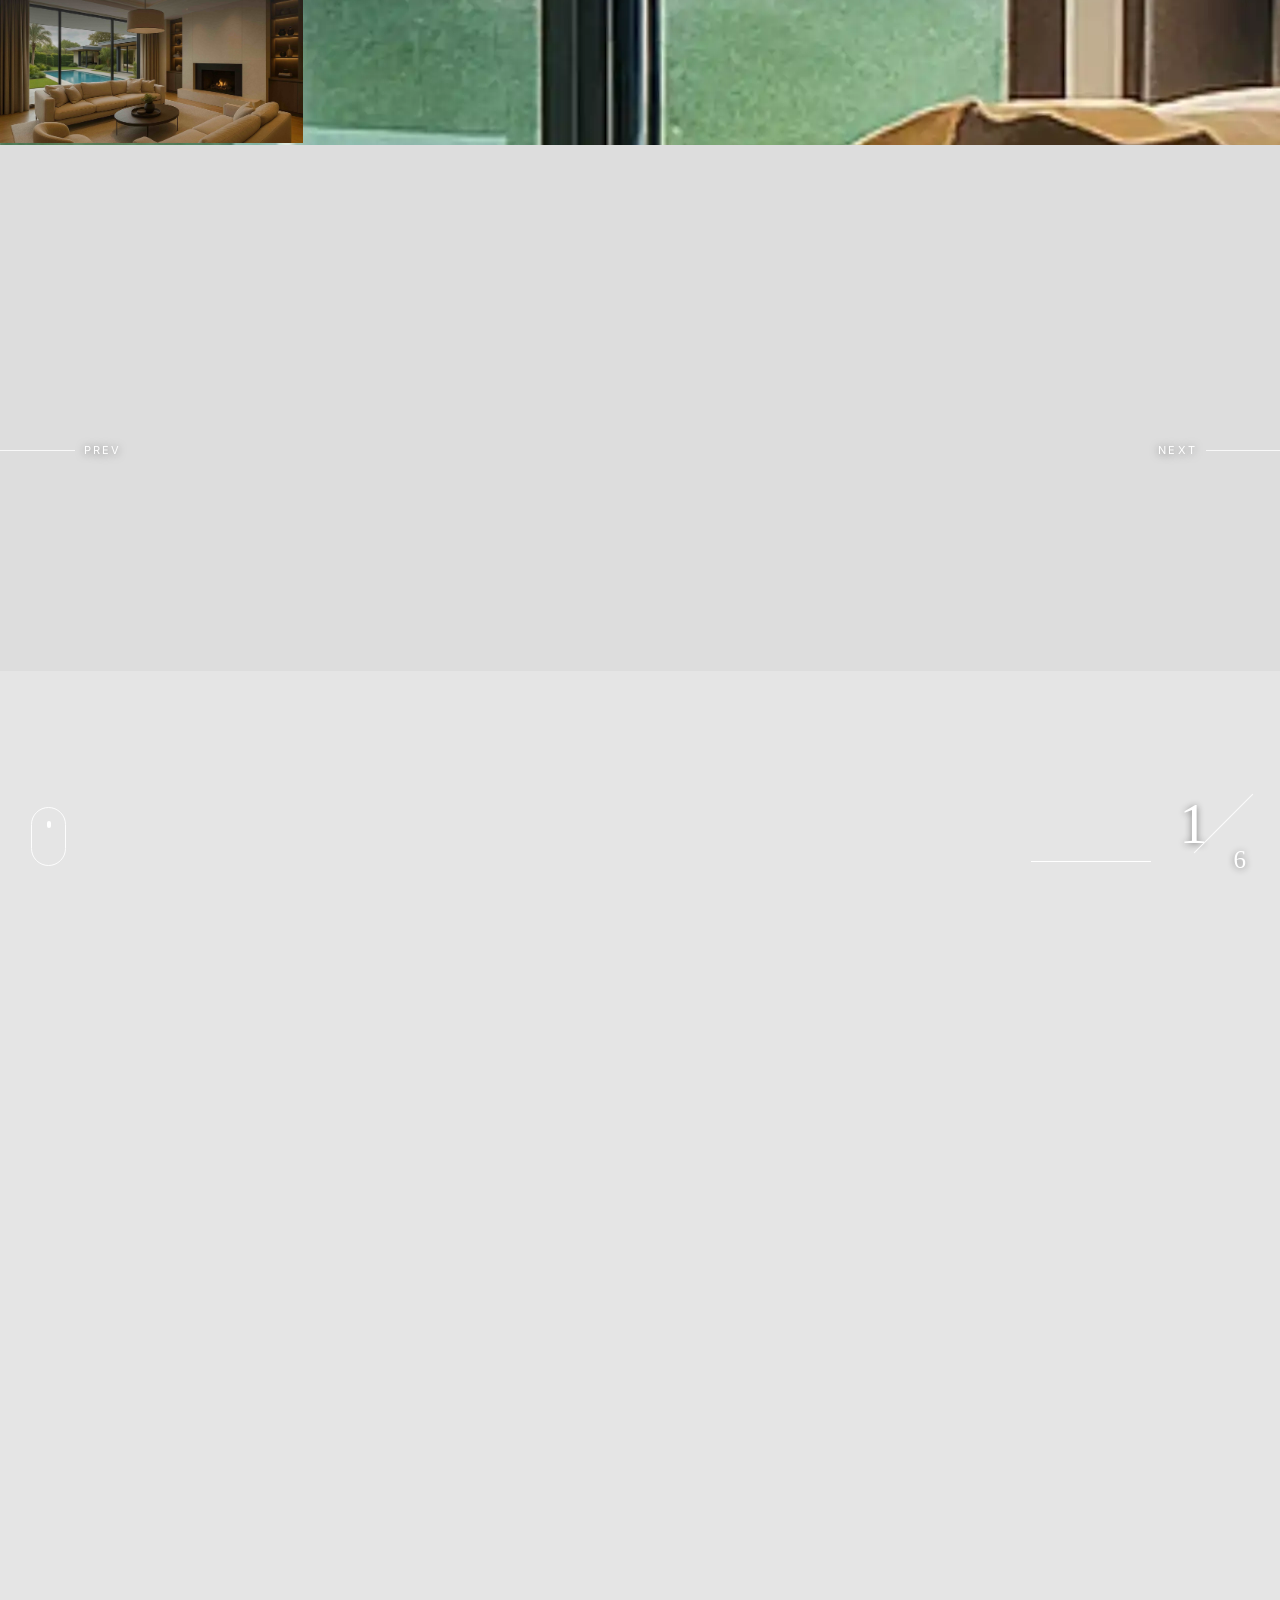
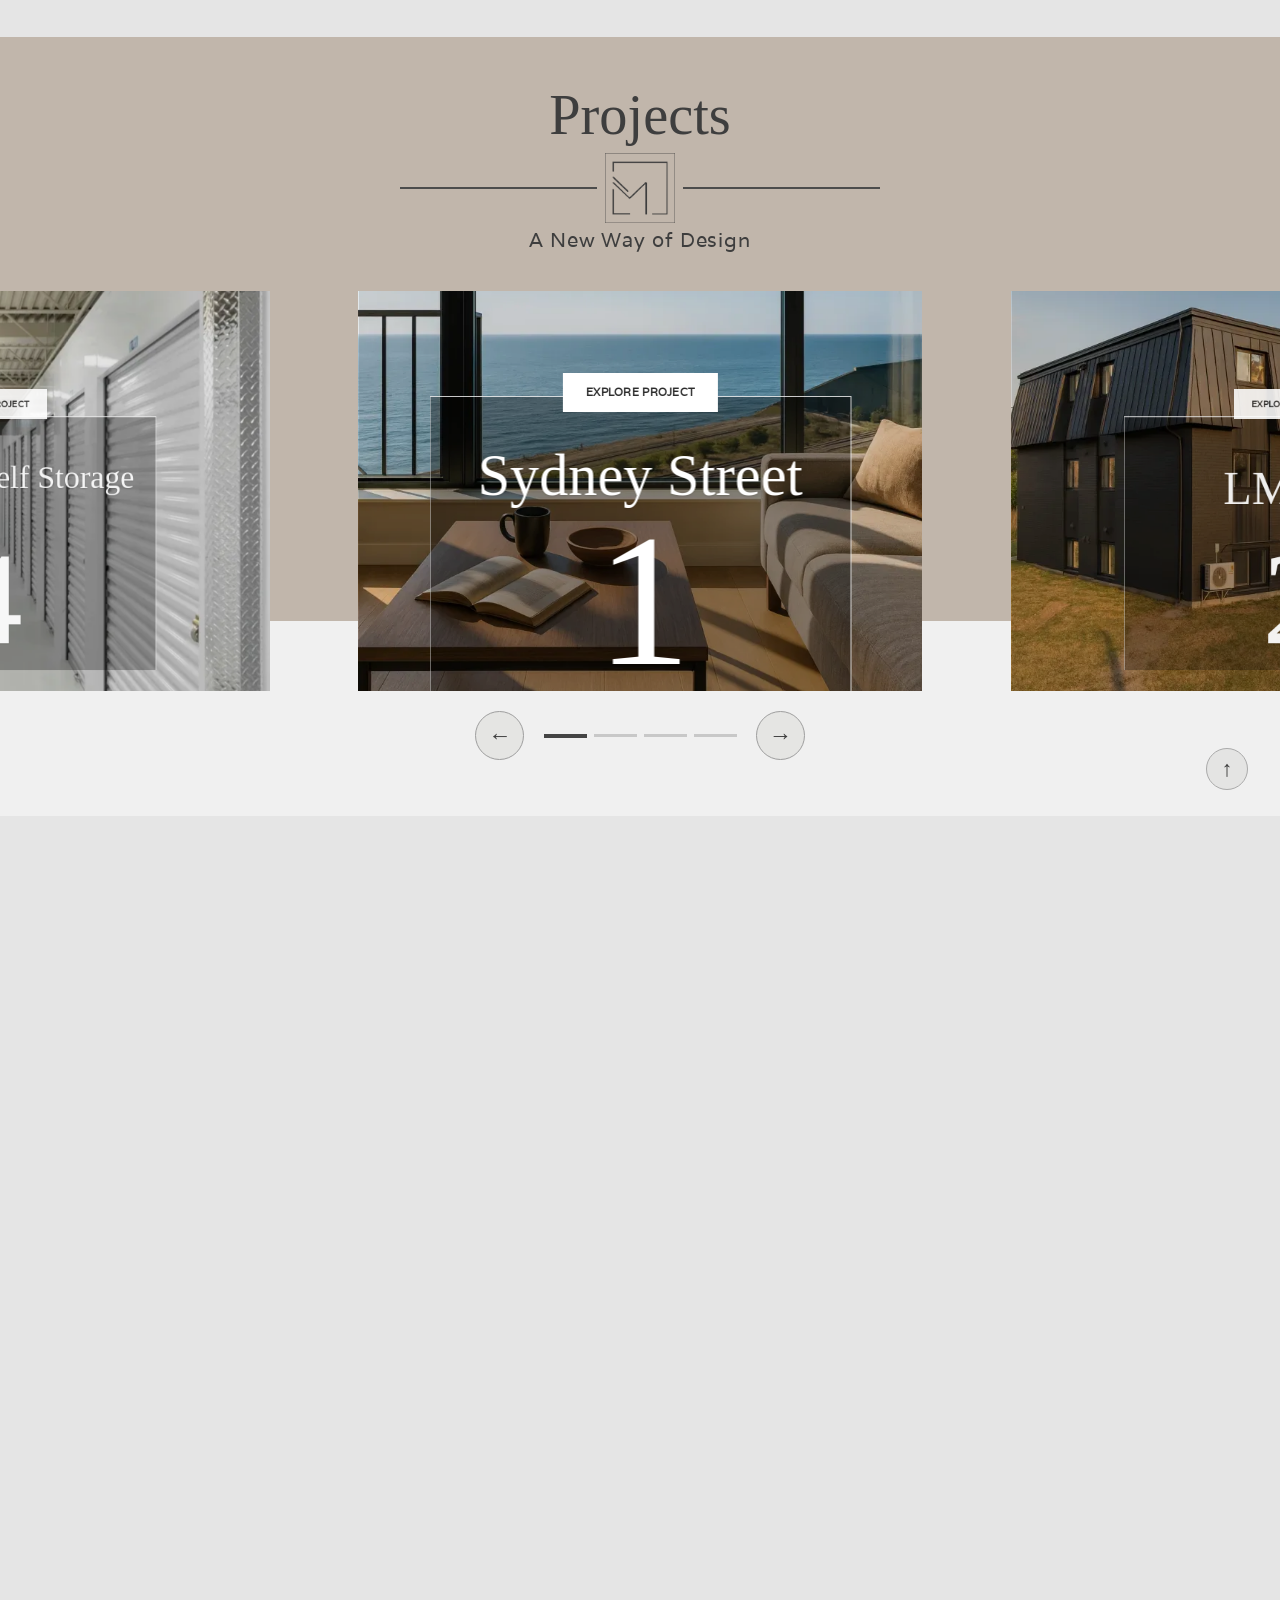
==== commit c49c8a89: "Update index.html" ====
--- a/index.html
+++ b/index.html
@@ -649,6 +649,19 @@
     left:11% !important;
     right:11% !important;
     font-size: clamp(18px, 4.3vw, 30px) !important;
+  }
+}
+</style>
+
+<style id="llinc-mobile-projects-overlap-fix">
+/* Landmark Living V10 – Home-only mobile adjustment.
+   The old Webflow section has a fixed height and the Projects block was
+   moved upward using a -155px margin. On narrow phones this put the
+   Projects background over the bottom of the preceding image.
+   Preserve the original image, animations, layout and all desktop rules. */
+@media screen and (max-width: 479px) {
+  .body > .section-4:has(+ #our-projects) {
+    margin-bottom: 56px !important;
   }
 }
 </style>
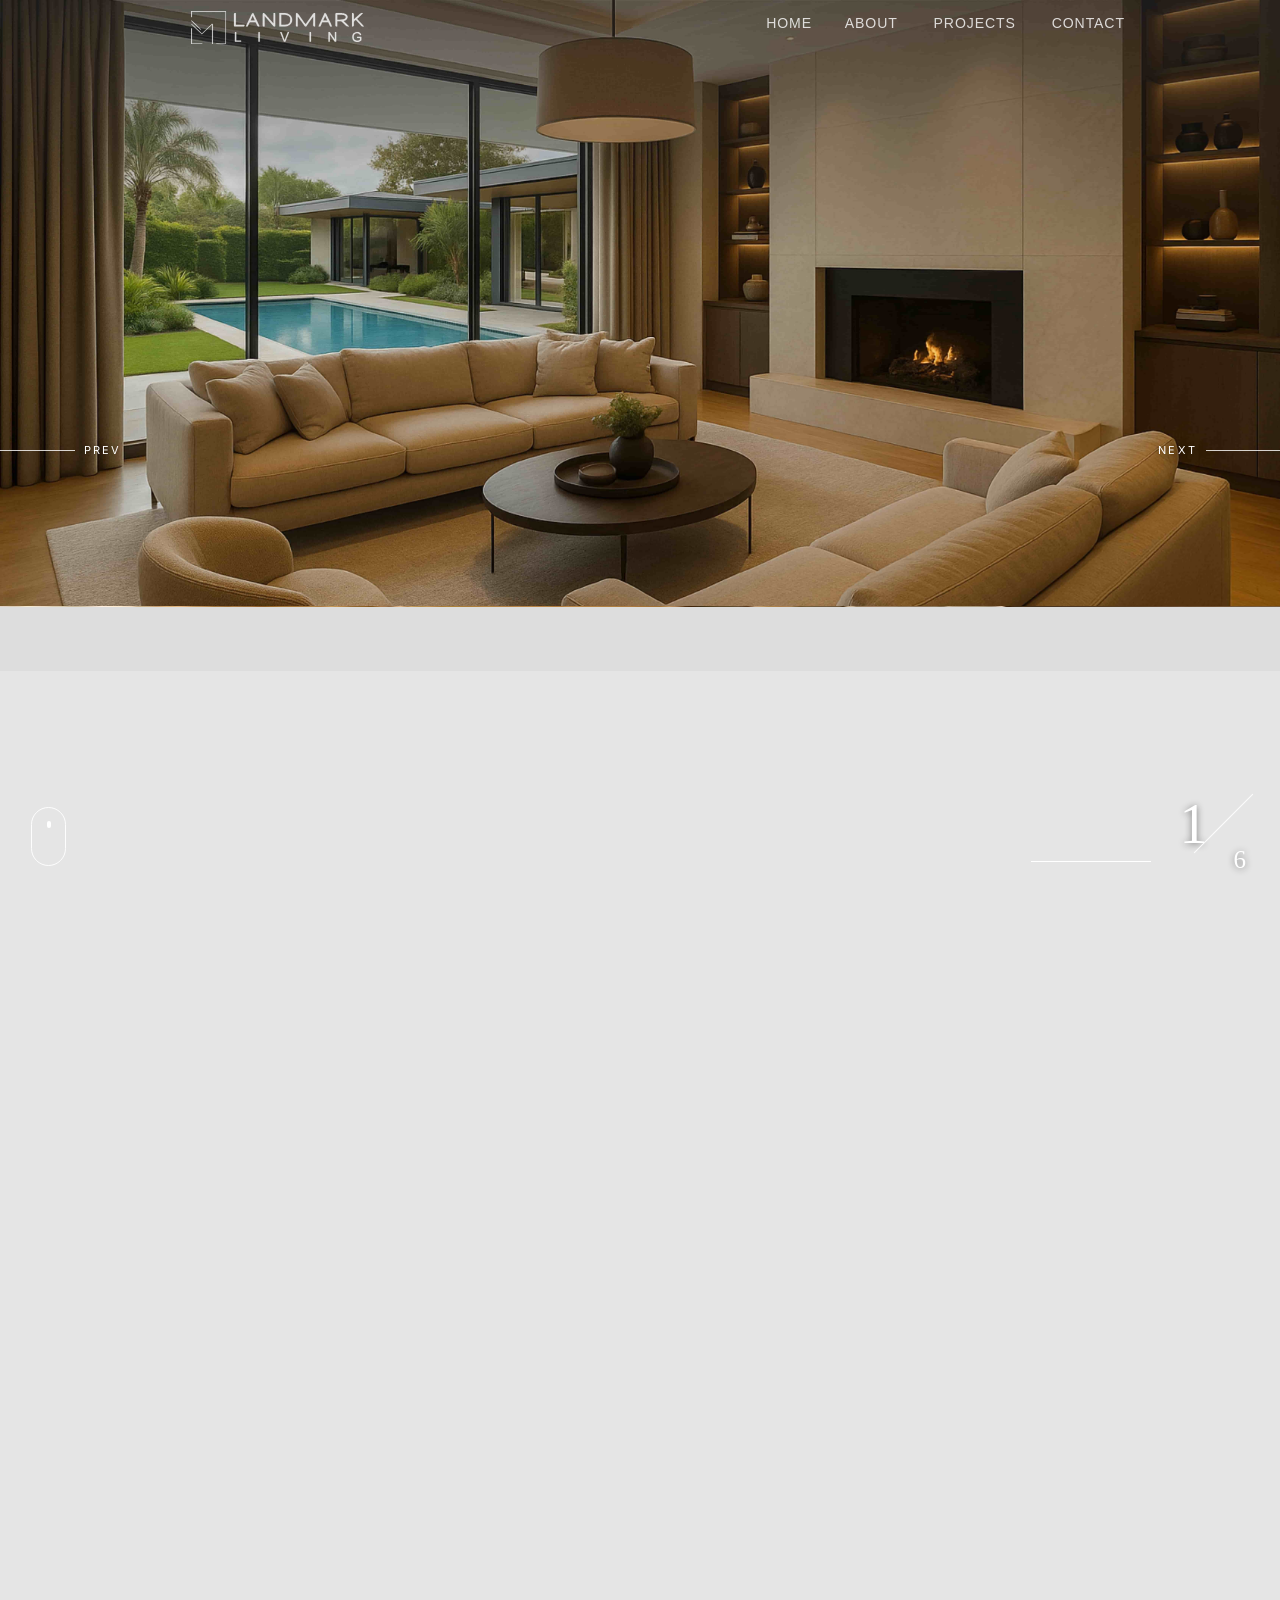
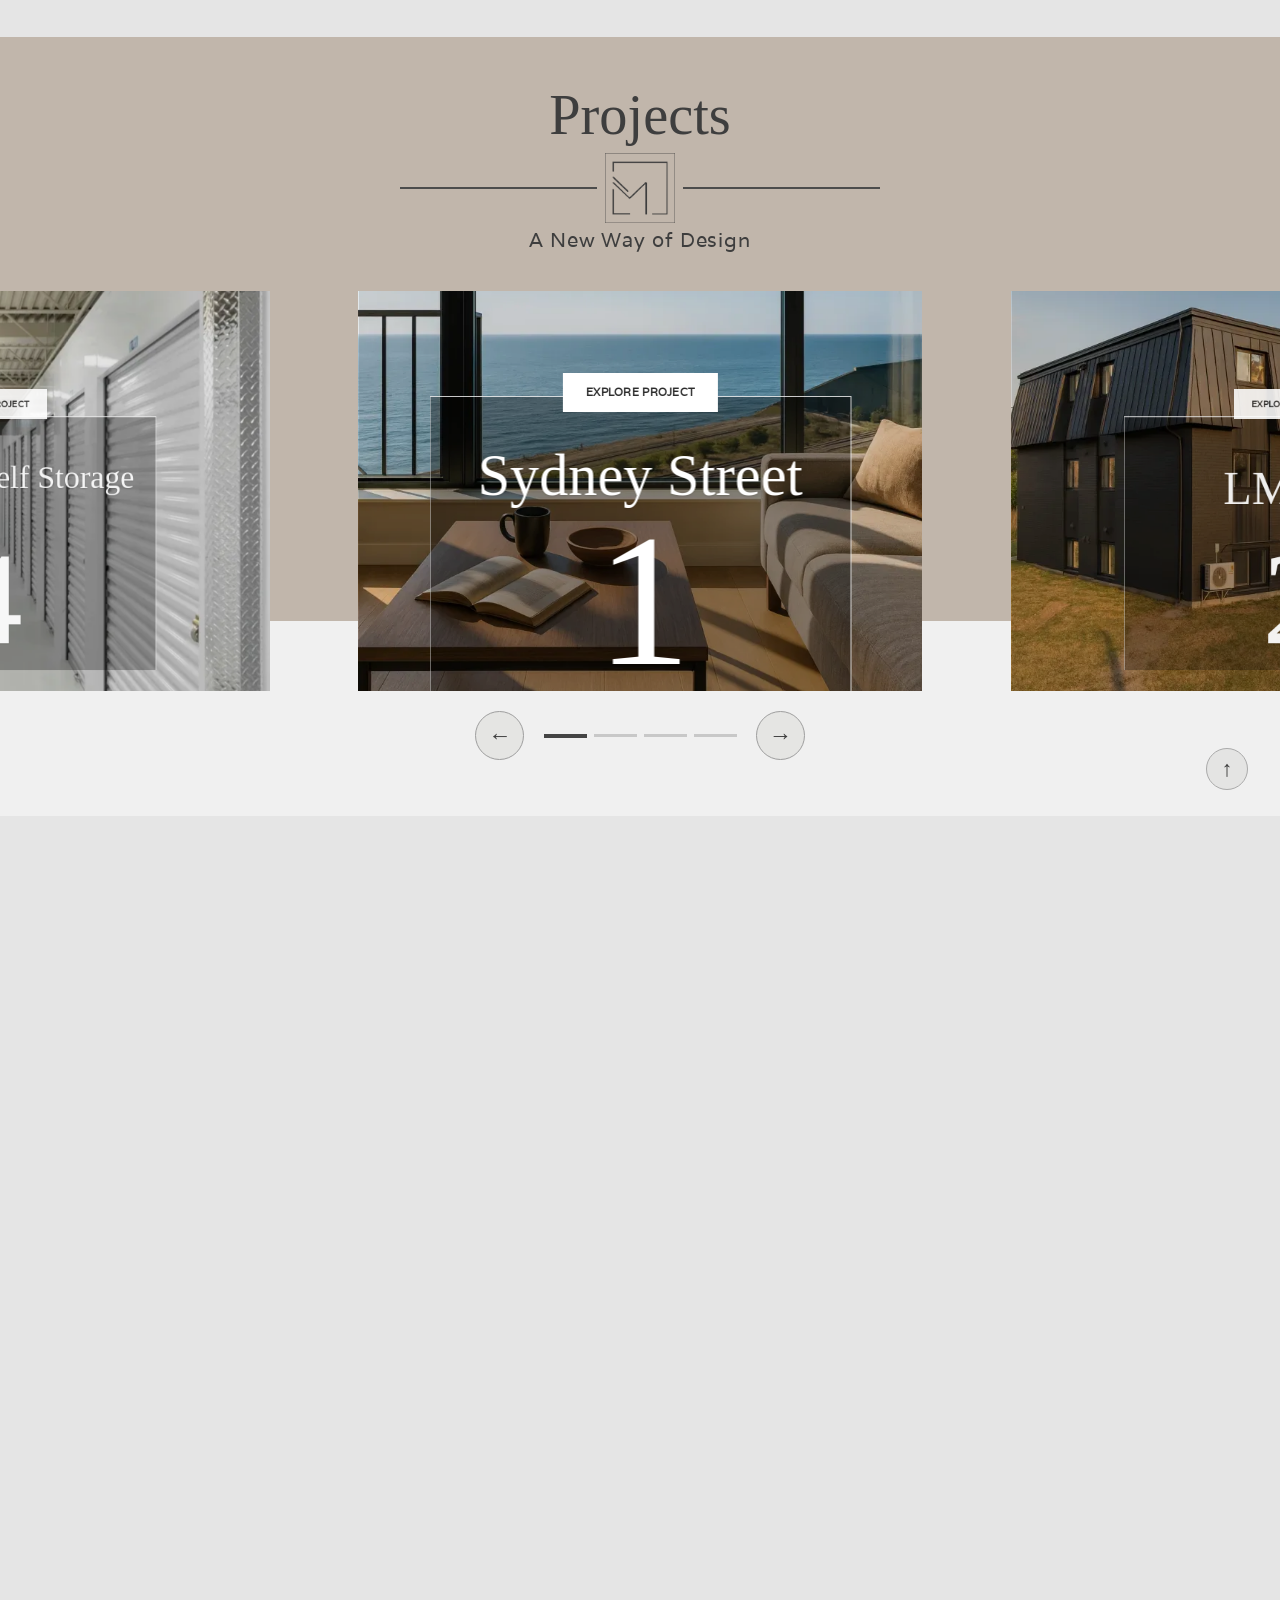
==== commit 1892c794: "Update index.html" ====
--- a/index.html
+++ b/index.html
@@ -663,6 +663,226 @@
   .body > .section-4:has(+ #our-projects) {
     margin-bottom: 56px !important;
   }
+}
+</style>
+<style id="ll-mobile-hero-reference-v11">
+/* Landmark Living · MOBILE HERO LAYOUT V11
+   Reference-aligned composition. Scoped to Home/hero on <= 767px.
+   Keeps existing Webflow hero imagery, slide autoplay, interactions,
+   Project carousel, desktop layout and site-patches.css unchanged. */
+@media screen and (max-width: 767px) {
+  /* Transparent header with a centered original Landmark wordmark.
+     EN is a passive language indicator, not a non-existent switch. */
+  .body > .navbar.w-nav {
+    position: absolute !important;
+    z-index: 1100 !important;
+    top: 0 !important;
+    left: 0 !important;
+    right: 0 !important;
+    width: 100% !important;
+    height: 90px !important;
+    min-height: 0 !important;
+    padding: 17px 15px 0 !important;
+    display: grid !important;
+    grid-template-columns: minmax(40px, 1fr) auto minmax(40px, 1fr) !important;
+    grid-template-rows: 48px !important;
+    align-items: center !important;
+    background: transparent !important;
+    border: 0 !important;
+    box-shadow: none !important;
+  }
+  .body > .navbar.w-nav::before {
+    content: "EN";
+    grid-column: 1;
+    grid-row: 1;
+    justify-self: start;
+    align-self: center;
+    color: #fff;
+    font: 400 14px/1.3 Inter, Arial, sans-serif;
+    letter-spacing: .06em;
+    text-shadow: 0 1px 6px rgba(0,0,0,.45);
+    pointer-events: none;
+  }
+  .body > .navbar.w-nav > .image-31 {
+    grid-column: 2 !important;
+    grid-row: 1 !important;
+    justify-self: center !important;
+    align-self: center !important;
+    position: static !important;
+    inset: auto !important;
+    display: block !important;
+    width: clamp(125px, 32vw, 160px) !important;
+    max-width: none !important;
+    height: auto !important;
+    margin: 0 !important;
+    float: none !important;
+  }
+  .body > .navbar.w-nav > .nav-container.w-container {
+    grid-column: 3 !important;
+    grid-row: 1 !important;
+    justify-self: end !important;
+    align-self: center !important;
+    position: static !important;
+    display: flex !important;
+    align-items: center !important;
+    justify-content: flex-end !important;
+    width: auto !important;
+    max-width: none !important;
+    height: auto !important;
+    margin: 0 !important;
+    padding: 0 !important;
+  }
+  .body > .navbar.w-nav .menu-button.w-nav-button {
+    position: relative !important;
+    display: flex !important;
+    flex-direction: row !important;
+    justify-content: flex-end !important;
+    align-items: center !important;
+    gap: 9px;
+    float: none !important;
+    padding: 6px 0 6px 5px !important;
+    margin: 0 !important;
+    width: auto !important;
+    height: auto !important;
+    min-height: 35px;
+    color: #fff !important;
+    background: transparent !important;
+    white-space: nowrap;
+  }
+  .body > .navbar.w-nav .menu-button.w-nav-button::before {
+    content: "Menu";
+    display: inline-block;
+    color: #fff;
+    font: 400 13px/1.3 Inter, Arial, sans-serif;
+    letter-spacing: .01em;
+    text-shadow: 0 1px 6px rgba(0,0,0,.45);
+  }
+  .body > .navbar.w-nav .burger-icon.w-icon-nav-menu,
+  .body > .navbar.w-nav .burger-icon.w-icon-nav-menu::before {
+    color: #fff !important;
+    font-size: 23px !important;
+    line-height: 1 !important;
+  }
+  .body > .navbar.w-nav .menu-button.w--open,
+  .body > .navbar.w-nav .menu-button.w-nav-button:hover {
+    background: transparent !important;
+  }
+  .body > .navbar.w-nav .nav-menu.w-nav-menu {
+    z-index: 1101 !important;
+    top: 74px !important;
+  }
+
+  /* Keep the untouched hero photos full-screen, even at 320px. */
+  .body > .slider-7.ll-film-hero {
+    position: relative !important;
+    height: 100vh !important;
+    height: 100svh !important;
+    min-height: 0 !important;
+    overflow: hidden !important;
+  }
+  .body .slider-7.ll-film-hero .w-slider-mask > .w-slide > div:nth-child(2) {
+    align-items: flex-start !important;
+    justify-content: center !important;
+    padding-top: 28svh !important;
+    box-sizing: border-box !important;
+  }
+  .body .slider-7.ll-film-hero .w-slider-mask > .w-slide > div:nth-child(2) > .image-46 {
+    width: min(60vw, 330px) !important;
+    max-width: 64% !important;
+    height: auto !important;
+  }
+
+  /* PREV and NEXT: symmetrical side rules about 73% down the hero. */
+  .body > .slider-7.ll-film-hero > .w-slider-arrow-left,
+  .body > .slider-7.ll-film-hero > .w-slider-arrow-right {
+    top: 73% !important;
+    bottom: auto !important;
+    height: 55px !important;
+    width: clamp(91px, 29vw, 170px) !important;
+    max-width: none !important;
+    margin: 0 !important;
+    display: flex !important;
+    align-items: center !important;
+    gap: 8px !important;
+    transform: translateY(-50%) !important;
+    z-index: 25 !important;
+  }
+  .body > .slider-7.ll-film-hero > .w-slider-arrow-left {
+    left: 5% !important;
+    right: auto !important;
+    justify-content: flex-start !important;
+  }
+  .body > .slider-7.ll-film-hero > .w-slider-arrow-right {
+    right: 0 !important;
+    left: auto !important;
+    justify-content: flex-end !important;
+  }
+  .body > .slider-7.ll-film-hero .ll-control-label {
+    font: 400 11px/1.2 Inter, Arial, sans-serif !important;
+    letter-spacing: .12em !important;
+    text-transform: uppercase;
+    text-shadow: 0 1px 8px rgba(0,0,0,.62);
+  }
+  .body > .slider-7.ll-film-hero .ll-control-rule {
+    min-width: 25px !important;
+    height: 1px !important;
+    flex: 1 1 52px !important;
+    background: rgba(255,255,255,.86) !important;
+  }
+
+  /* Move the original live 1/6 counter and progress line below center. */
+  .body > .slider-7.ll-film-hero > .ll-slide-index {
+    position: absolute !important;
+    z-index: 25 !important;
+    left: 50% !important;
+    right: auto !important;
+    bottom: clamp(57px, 10svh, 95px) !important;
+    width: clamp(177px, 42vw, 205px) !important;
+    height: 78px !important;
+    transform: translateX(-50%) !important;
+  }
+  .body > .slider-7.ll-film-hero .ll-readout {
+    position: absolute !important;
+    top: 0 !important;
+    right: 0 !important;
+    bottom: auto !important;
+    width: 84px !important;
+    height: 70px !important;
+    display: flex !important;
+    align-items: flex-end !important;
+    justify-content: flex-end !important;
+    transform: none !important;
+  }
+  .body > .slider-7.ll-film-hero .ll-current {
+    font-size: 36px !important;
+    min-width: 24px !important;
+    line-height: .95 !important;
+  }
+  .body > .slider-7.ll-film-hero .ll-slash {
+    height: 52px !important;
+    margin: 0 7px -9px 9px !important;
+  }
+  .body > .slider-7.ll-film-hero .ll-total {
+    font-size: 18px !important;
+    margin-bottom: -13px !important;
+  }
+  .body > .slider-7.ll-film-hero .ll-timeline {
+    left: 0 !important;
+    bottom: 9px !important;
+    width: calc(100% - 89px) !important;
+    height: 1px !important;
+  }
+  /* Reference layout does not show a separate mouse-scroll icon on touch screens. */
+  .body > .slider-7.ll-film-hero > .ll-mouse-cue { display: none !important; }
+}
+@media screen and (max-width: 359px) {
+  .body > .navbar.w-nav {padding-left: 12px !important; padding-right: 12px !important;}
+  .body > .navbar.w-nav > .image-31 {width: 119px !important;}
+  .body > .navbar.w-nav .menu-button.w-nav-button::before {font-size: 12px !important;}
+  .body > .navbar.w-nav .menu-button.w-nav-button {gap: 5px !important;}
+  .body > .slider-7.ll-film-hero > .w-slider-arrow-left,
+  .body > .slider-7.ll-film-hero > .w-slider-arrow-right {width: 93px !important;}
+  .body > .slider-7.ll-film-hero .ll-control-label {font-size: 10px !important;}
 }
 </style>
 </head><body class="body"><div class="navbar w-nav" data-animation="default" data-collapse="medium" data-doc-height="1" data-duration="400" data-easing="ease" data-easing2="ease" data-no-scroll="1" data-w-id="06ab6c64-468c-b44e-1b8c-856deb96ba7f" role="banner"><img alt="" class="image-31" loading="lazy" src="cdn-assets/cdn.prod.website-files.com/688b72a095ca8d1f696fec8b/68b2c2a676f4e41ed2b5d569_logo.svg" width="173"/><div class="nav-container w-container"><nav class="nav-menu w-nav-menu" role="navigation"><div class="nav-link-wrapper"><a aria-current="page" class="nav-link w-nav-link w--current" href="index.html">Home</a><a aria-current="page" class="nav-link move-down hide-on-tab w-nav-link w--current" href="index.html">Home</a></div><div class="nav-link-wrapper"><a class="nav-link w-nav-link" href="about/index.html">About</a><a class="nav-link move-down hide-on-tab w-nav-link" href="about/index.html">About</a></div><div class="nav-link-wrapper"><a class="nav-link w-nav-link" href="projects/index.html">PROJECTS</a><a class="nav-link move-down hide-on-tab w-nav-link" href="projects/index.html">PROJECTS</a></div><div class="nav-link-wrapper"><a class="nav-link w-nav-link" href="blog/index.html">Contact</a><a class="nav-link move-down hide-on-tab w-nav-link" href="blog/index.html">Contact</a></div></nav><div class="menu-button w-nav-button"><div class="burger-icon w-icon-nav-menu"></div></div></div></div><div class="slider-7 w-slider ll-film-hero" data-animation="slide" data-autoplay="false" data-autoplay-limit="0" data-delay="6000" data-disable-swipe="true" data-duration="2400" data-easing="ease-in-out" data-hide-arrows="false" data-infinite="true" data-nav-spacing="3"><div class="mask-5 w-slider-mask"><div class="slide-13 w-slide" data-w-id="0149dde7-49af-02b6-4a04-9d9f7ae54d5e"><div class="div-block-27"><img alt="" class="image-56" loading="lazy" sizes="(max-width: 6758px) 100vw, 6758px" src="cdn-assets/cdn.prod.website-files.com/688b72a095ca8d1f696fec8b/68ce9a15f394ef82f957346e_z11111.jpg" srcset="cdn-assets/cdn.prod.website-files.com/688b72a095ca8d1f696fec8b/68ce9a15f394ef82f957346e_z11111-p-500.jpg 500w, cdn-assets/cdn.prod.website-files.com/688b72a095ca8d1f696fec8b/68ce9a15f394ef82f957346e_z11111-p-800.jpg 800w, cdn-assets/cdn.prod.website-files.com/688b72a095ca8d1f696fec8b/68ce9a15f394ef82f957346e_z11111-p-1080.jpg 1080w, cdn-assets/cdn.prod.website-files.com/688b72a095ca8d1f696fec8b/68ce9a15f394ef82f957346e_z11111-p-1600.jpg 1600w, cdn-assets/cdn.prod.website-files.com/688b72a095ca8d1f696fec8b/68ce9a15f394ef82f957346e_z11111-p-2000.jpg 2000w, cdn-assets/cdn.prod.website-files.com/688b72a095ca8d1f696fec8b/68ce9a15f394ef82f957346e_z11111-p-2600.jpg 2600w, cdn-assets/cdn.prod.website-files.com/688b72a095ca8d1f696fec8b/68ce9a15f394ef82f957346e_z11111.jpg 6758w"/></div><div class="div-block-28 w-clearfix"><img alt="" class="image-46" data-w-id="e45b8beb-96f1-a06a-77f0-f3b681bcca13" loading="lazy" sizes="(max-width: 2890px) 100vw, 2890px" src="cdn-assets/cdn.prod.website-files.com/688b72a095ca8d1f696fec8b/68bee83667e88a9b9ac01df5_140.webp" srcset="cdn-assets/cdn.prod.website-files.com/688b72a095ca8d1f696fec8b/68bee83667e88a9b9ac01df5_140-p-500.webp 500w, cdn-assets/cdn.prod.website-files.com/688b72a095ca8d1f696fec8b/68bee83667e88a9b9ac01df5_140-p-800.webp 800w, cdn-assets/cdn.prod.website-files.com/688b72a095ca8d1f696fec8b/68bee83667e88a9b9ac01df5_140-p-1080.webp 1080w, cdn-assets/cdn.prod.website-files.com/688b72a095ca8d1f696fec8b/68bee83667e88a9b9ac01df5_140-p-1600.webp 1600w, cdn-assets/cdn.prod.website-files.com/688b72a095ca8d1f696fec8b/68bee83667e88a9b9ac01df5_140-p-2000.webp 2000w, cdn-assets/cdn.prod.website-files.com/688b72a095ca8d1f696fec8b/68bee83667e88a9b9ac01df5_140.webp 2890w"/></div></div><div class="w-slide" data-w-id="4a82bcde-8d06-6606-1344-755135ab56c8"><div class="div-block-32"><img alt="" class="image-57" loading="lazy" sizes="(max-width: 6764px) 100vw, 6764px" src="cdn-assets/cdn.prod.website-files.com/688b72a095ca8d1f696fec8b/68c03a24b64b89a0865c4ca4_4565645665.webp" srcset="cdn-assets/cdn.prod.website-files.com/688b72a095ca8d1f696fec8b/68c03a24b64b89a0865c4ca4_4565645665-p-500.webp 500w, cdn-assets/cdn.prod.website-files.com/688b72a095ca8d1f696fec8b/68c03a24b64b89a0865c4ca4_4565645665-p-800.webp 800w, cdn-assets/cdn.prod.website-files.com/688b72a095ca8d1f696fec8b/68c03a24b64b89a0865c4ca4_4565645665-p-1080.webp 1080w, cdn-assets/cdn.prod.website-files.com/688b72a095ca8d1f696fec8b/68c03a24b64b89a0865c4ca4_4565645665-p-1600.webp 1600w, cdn-assets/cdn.prod.website-files.com/688b72a095ca8d1f696fec8b/68c03a24b64b89a0865c4ca4_4565645665-p-2000.webp 2000w, cdn-assets/cdn.prod.website-files.com/688b72a095ca8d1f696fec8b/68c03a24b64b89a0865c4ca4_4565645665-p-2600.webp 2600w, cdn-assets/cdn.prod.website-files.com/688b72a095ca8d1f696fec8b/68c03a24b64b89a0865c4ca4_4565645665-p-3200.webp 3200w, cdn-assets/cdn.prod.website-files.com/688b72a095ca8d1f696fec8b/68c03a24b64b89a0865c4ca4_4565645665.webp 6764w"/></div><div class="div-block-30 w-clearfix"><img alt="" class="image-46" data-w-id="4a82bcde-8d06-6606-1344-755135ab56cc" loading="lazy" sizes="(max-width: 2890px) 100vw, 2890px" src="cdn-assets/cdn.prod.website-files.com/688b72a095ca8d1f696fec8b/68c18a7f2b5c86a7fc957f7d_150.webp" srcset="cdn-assets/cdn.prod.website-files.com/688b72a095ca8d1f696fec8b/68c18a7f2b5c86a7fc957f7d_150-p-500.webp 500w, cdn-assets/cdn.prod.website-files.com/688b72a095ca8d1f696fec8b/68c18a7f2b5c86a7fc957f7d_150-p-800.webp 800w, cdn-assets/cdn.prod.website-files.com/688b72a095ca8d1f696fec8b/68c18a7f2b5c86a7fc957f7d_150-p-1080.webp 1080w, cdn-assets/cdn.prod.website-files.com/688b72a095ca8d1f696fec8b/68c18a7f2b5c86a7fc957f7d_150-p-1600.webp 1600w, cdn-assets/cdn.prod.website-files.com/688b72a095ca8d1f696fec8b/68c18a7f2b5c86a7fc957f7d_150-p-2000.webp 2000w, cdn-assets/cdn.prod.website-files.com/688b72a095ca8d1f696fec8b/68c18a7f2b5c86a7fc957f7d_150.webp 2890w"/></div></div><div class="w-slide" data-w-id="483a773e-d0bc-aca2-3d99-1b38066cc179"><div class="div-block-15"><img alt="" class="image-58" loading="lazy" sizes="100vw" src="cdn-assets/cdn.prod.website-files.com/688b72a095ca8d1f696fec8b/68aef5fd860526a0cf3b63b0_100.webp" srcset="cdn-assets/cdn.prod.website-files.com/688b72a095ca8d1f696fec8b/68aef5fd860526a0cf3b63b0_100-p-500.webp 500w, cdn-assets/cdn.prod.website-files.com/688b72a095ca8d1f696fec8b/68aef5fd860526a0cf3b63b0_100-p-800.webp 800w, cdn-assets/cdn.prod.website-files.com/688b72a095ca8d1f696fec8b/68aef5fd860526a0cf3b63b0_100-p-1080.webp 1080w, cdn-assets/cdn.prod.website-files.com/688b72a095ca8d1f696fec8b/68aef5fd860526a0cf3b63b0_100-p-1600.webp 1600w, cdn-assets/cdn.prod.website-files.com/688b72a095ca8d1f696fec8b/68aef5fd860526a0cf3b63b0_100-p-2000.webp 2000w, cdn-assets/cdn.prod.website-files.com/688b72a095ca8d1f696fec8b/68aef5fd860526a0cf3b63b0_100-p-2600.webp 2600w, cdn-assets/cdn.prod.website-files.com/688b72a095ca8d1f696fec8b/68aef5fd860526a0cf3b63b0_100-p-3200.webp 3200w, cdn-assets/cdn.prod.website-files.com/688b72a095ca8d1f696fec8b/68aef5fd860526a0cf3b63b0_100.webp 6792w"/></div><div class="div-block-29 w-clearfix"><img alt="" class="image-46" data-w-id="483a773e-d0bc-aca2-3d99-1b38066cc17d" loading="lazy" sizes="(max-width: 2890px) 100vw, 2890px" src="cdn-assets/cdn.prod.website-files.com/688b72a095ca8d1f696fec8b/68bee83680133ee2863eebe5_130.webp" srcset="cdn-assets/cdn.prod.website-files.com/688b72a095ca8d1f696fec8b/68bee83680133ee2863eebe5_130-p-500.webp 500w, cdn-assets/cdn.prod.website-files.com/688b72a095ca8d1f696fec8b/68bee83680133ee2863eebe5_130-p-800.webp 800w, cdn-assets/cdn.prod.website-files.com/688b72a095ca8d1f696fec8b/68bee83680133ee2863eebe5_130-p-1080.webp 1080w, cdn-assets/cdn.prod.website-files.com/688b72a095ca8d1f696fec8b/68bee83680133ee2863eebe5_130-p-1600.webp 1600w, cdn-assets/cdn.prod.website-files.com/688b72a095ca8d1f696fec8b/68bee83680133ee2863eebe5_130-p-2000.webp 2000w, cdn-assets/cdn.prod.website-files.com/688b72a095ca8d1f696fec8b/68bee83680133ee2863eebe5_130.webp 2890w"/></div></div><div class="w-slide" data-w-id="d68db060-246d-5f9d-cc6e-b26d3f69dde0"><div class="div-block-26"><img alt="" class="image-59" loading="lazy" sizes="100vw" src="cdn-assets/cdn.prod.website-files.com/688b72a095ca8d1f696fec8b/68bee89f7109bebee1c8350e_new.webp" srcset="cdn-assets/cdn.prod.website-files.com/688b72a095ca8d1f696fec8b/68bee89f7109bebee1c8350e_new-p-500.webp 500w, cdn-assets/cdn.prod.website-files.com/688b72a095ca8d1f696fec8b/68bee89f7109bebee1c8350e_new-p-800.webp 800w, cdn-assets/cdn.prod.website-files.com/688b72a095ca8d1f696fec8b/68bee89f7109bebee1c8350e_new-p-1080.webp 1080w, cdn-assets/cdn.prod.website-files.com/688b72a095ca8d1f696fec8b/68bee89f7109bebee1c8350e_new-p-1600.webp 1600w, cdn-assets/cdn.prod.website-files.com/688b72a095ca8d1f696fec8b/68bee89f7109bebee1c8350e_new-p-2000.webp 2000w, cdn-assets/cdn.prod.website-files.com/688b72a095ca8d1f696fec8b/68bee89f7109bebee1c8350e_new-p-2600.webp 2600w, cdn-assets/cdn.prod.website-files.com/688b72a095ca8d1f696fec8b/68bee89f7109bebee1c8350e_new-p-3200.webp 3200w, cdn-assets/cdn.prod.website-files.com/688b72a095ca8d1f696fec8b/68bee89f7109bebee1c8350e_new.webp 6758w"/></div><div class="div-block-31 w-clearfix"><img alt="" class="image-46" data-w-id="d68db060-246d-5f9d-cc6e-b26d3f69dde4" loading="lazy" sizes="(max-width: 2890px) 100vw, 2890px" src="cdn-assets/cdn.prod.website-files.com/688b72a095ca8d1f696fec8b/68c04c1c12bab5ce273ea726_78976765.webp" srcset="cdn-assets/cdn.prod.website-files.com/688b72a095ca8d1f696fec8b/68c04c1c12bab5ce273ea726_78976765-p-500.webp 500w, cdn-assets/cdn.prod.website-files.com/688b72a095ca8d1f696fec8b/68c04c1c12bab5ce273ea726_78976765-p-800.webp 800w, cdn-assets/cdn.prod.website-files.com/688b72a095ca8d1f696fec8b/68c04c1c12bab5ce273ea726_78976765-p-1080.webp 1080w, cdn-assets/cdn.prod.website-files.com/688b72a095ca8d1f696fec8b/68c04c1c12bab5ce273ea726_78976765-p-1600.webp 1600w, cdn-assets/cdn.prod.website-files.com/688b72a095ca8d1f696fec8b/68c04c1c12bab5ce273ea726_78976765-p-2000.webp 2000w, cdn-assets/cdn.prod.website-files.com/688b72a095ca8d1f696fec8b/68c04c1c12bab5ce273ea726_78976765.webp 2890w"/></div></div><div class="w-slide" data-w-id="b6235ff8-d78c-dbbc-7932-12b2502f11cb"><div class="div-block-23"><img alt="" class="image-60" loading="lazy" sizes="100vw" src="cdn-assets/cdn.prod.website-files.com/688b72a095ca8d1f696fec8b/68af04ad8ba7f6c1f60951ff_160.webp" srcset="cdn-assets/cdn.prod.website-files.com/688b72a095ca8d1f696fec8b/68af04ad8ba7f6c1f60951ff_160-p-500.webp 500w, cdn-assets/cdn.prod.website-files.com/688b72a095ca8d1f696fec8b/68af04ad8ba7f6c1f60951ff_160-p-800.webp 800w, cdn-assets/cdn.prod.website-files.com/688b72a095ca8d1f696fec8b/68af04ad8ba7f6c1f60951ff_160-p-1080.webp 1080w, cdn-assets/cdn.prod.website-files.com/688b72a095ca8d1f696fec8b/68af04ad8ba7f6c1f60951ff_160-p-1600.webp 1600w, cdn-assets/cdn.prod.website-files.com/688b72a095ca8d1f696fec8b/68af04ad8ba7f6c1f60951ff_160-p-2000.webp 2000w, cdn-assets/cdn.prod.website-files.com/688b72a095ca8d1f696fec8b/68af04ad8ba7f6c1f60951ff_160-p-2600.webp 2600w, cdn-assets/cdn.prod.website-files.com/688b72a095ca8d1f696fec8b/68af04ad8ba7f6c1f60951ff_160-p-3200.webp 3200w, cdn-assets/cdn.prod.website-files.com/688b72a095ca8d1f696fec8b/68af04ad8ba7f6c1f60951ff_160.webp 6759w"/></div><div class="div-block-22 w-clearfix"><img alt="" class="image-46" data-w-id="b6235ff8-d78c-dbbc-7932-12b2502f11cf" loading="lazy" sizes="(max-width: 2890px) 100vw, 2890px" src="cdn-assets/cdn.prod.website-files.com/688b72a095ca8d1f696fec8b/68bee83661a46aad44f8a8c2_170.webp" srcset="cdn-assets/cdn.prod.website-files.com/688b72a095ca8d1f696fec8b/68bee83661a46aad44f8a8c2_170-p-500.webp 500w, cdn-assets/cdn.prod.website-files.com/688b72a095ca8d1f696fec8b/68bee83661a46aad44f8a8c2_170-p-800.webp 800w, cdn-assets/cdn.prod.website-files.com/688b72a095ca8d1f696fec8b/68bee83661a46aad44f8a8c2_170-p-1080.webp 1080w, cdn-assets/cdn.prod.website-files.com/688b72a095ca8d1f696fec8b/68bee83661a46aad44f8a8c2_170-p-1600.webp 1600w, cdn-assets/cdn.prod.website-files.com/688b72a095ca8d1f696fec8b/68bee83661a46aad44f8a8c2_170-p-2000.webp 2000w, cdn-assets/cdn.prod.website-files.com/688b72a095ca8d1f696fec8b/68bee83661a46aad44f8a8c2_170.webp 2890w"/></div></div><div class="w-slide" data-w-id="a5c4f357-e2e9-af16-5fa2-50f8fd7167eb"><div class="div-block-47" data-w-id="1454ea5d-fd0b-e5d4-6768-c9c9866ac120"><img alt="" class="image-74" loading="lazy" sizes="(max-width: 3996px) 100vw, 3996px" src="cdn-assets/cdn.prod.website-files.com/688b72a095ca8d1f696fec8b/68e8f946579ff61729b92df9_z99999.jpg" srcset="cdn-assets/cdn.prod.website-files.com/688b72a095ca8d1f696fec8b/68e8f946579ff61729b92df9_z99999-p-500.jpg 500w, cdn-assets/cdn.prod.website-files.com/688b72a095ca8d1f696fec8b/68e8f946579ff61729b92df9_z99999-p-800.jpg 800w, cdn-assets/cdn.prod.website-files.com/688b72a095ca8d1f696fec8b/68e8f946579ff61729b92df9_z99999-p-1080.jpg 1080w, cdn-assets/cdn.prod.website-files.com/688b72a095ca8d1f696fec8b/68e8f946579ff61729b92df9_z99999-p-1600.jpg 1600w, cdn-assets/cdn.prod.website-files.com/688b72a095ca8d1f696fec8b/68e8f946579ff61729b92df9_z99999-p-2000.jpg 2000w, cdn-assets/cdn.prod.website-files.com/688b72a095ca8d1f696fec8b/68e8f946579ff61729b92df9_z99999.jpg 3996w"/></div><div class="div-block-22 w-clearfix"><img alt="" class="image-46" data-w-id="a5c4f357-e2e9-af16-5fa2-50f8fd7167ef" loading="lazy" sizes="(max-width: 2890px) 100vw, 2890px" src="cdn-assets/cdn.prod.website-files.com/688b72a095ca8d1f696fec8b/68e8f9703eb715e2ff2b17a2_z102.webp" srcset="cdn-assets/cdn.prod.website-files.com/688b72a095ca8d1f696fec8b/68e8f9703eb715e2ff2b17a2_z102-p-500.webp 500w, cdn-assets/cdn.prod.website-files.com/688b72a095ca8d1f696fec8b/68e8f9703eb715e2ff2b17a2_z102-p-800.webp 800w, cdn-assets/cdn.prod.website-files.com/688b72a095ca8d1f696fec8b/68e8f9703eb715e2ff2b17a2_z102-p-1080.webp 1080w, cdn-assets/cdn.prod.website-files.com/688b72a095ca8d1f696fec8b/68e8f9703eb715e2ff2b17a2_z102-p-1600.webp 1600w, cdn-assets/cdn.prod.website-files.com/688b72a095ca8d1f696fec8b/68e8f9703eb715e2ff2b17a2_z102-p-2000.webp 2000w, cdn-assets/cdn.prod.website-files.com/688b72a095ca8d1f696fec8b/68e8f9703eb715e2ff2b17a2_z102.webp 2890w"/></div></div></div><div aria-label="Previous slide" class="w-slider-arrow-left"><span aria-hidden="true" class="ll-control-rule"></span><span aria-hidden="true" class="ll-control-label">Prev</span></div><div aria-label="Next slide" class="w-slider-arrow-right"><span aria-hidden="true" class="ll-control-label">Next</span><span aria-hidden="true" class="ll-control-rule"></span></div><div class="slide-nav-6 w-slider-nav w-round w-num"></div>
